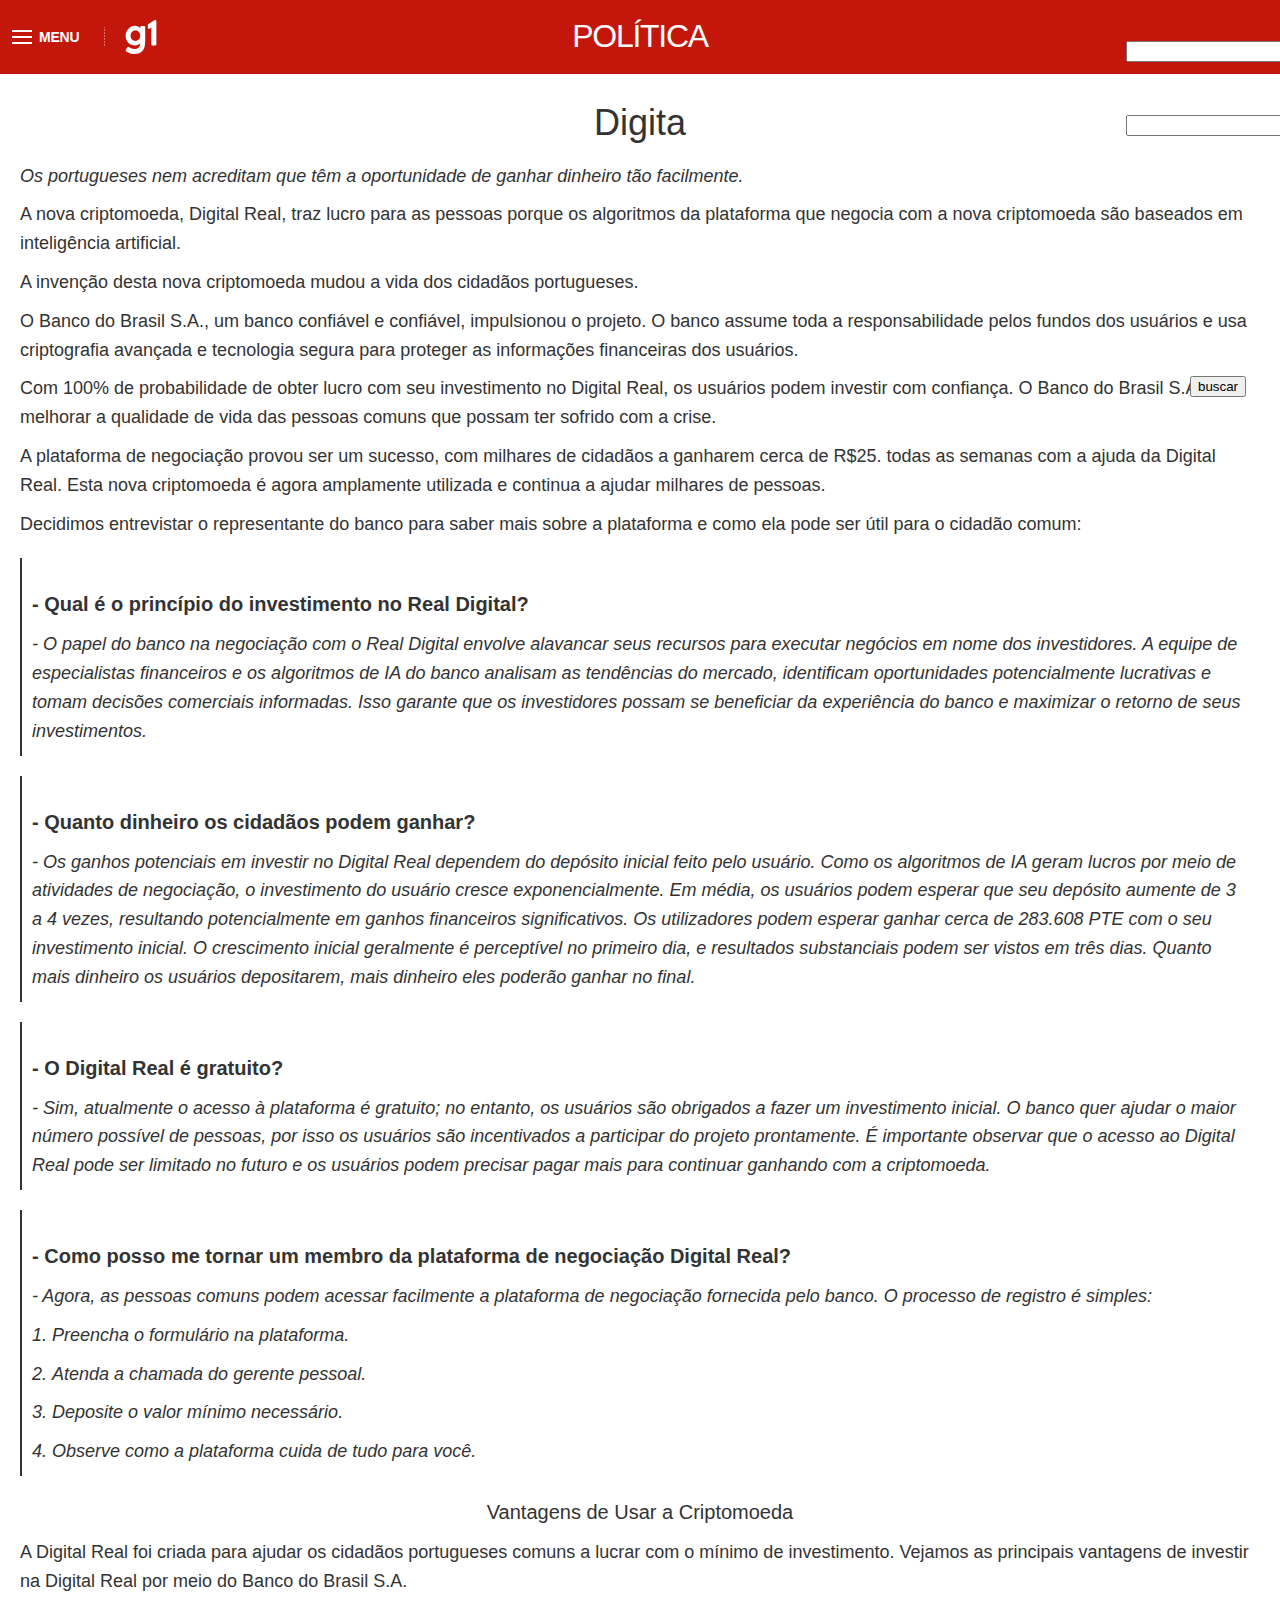
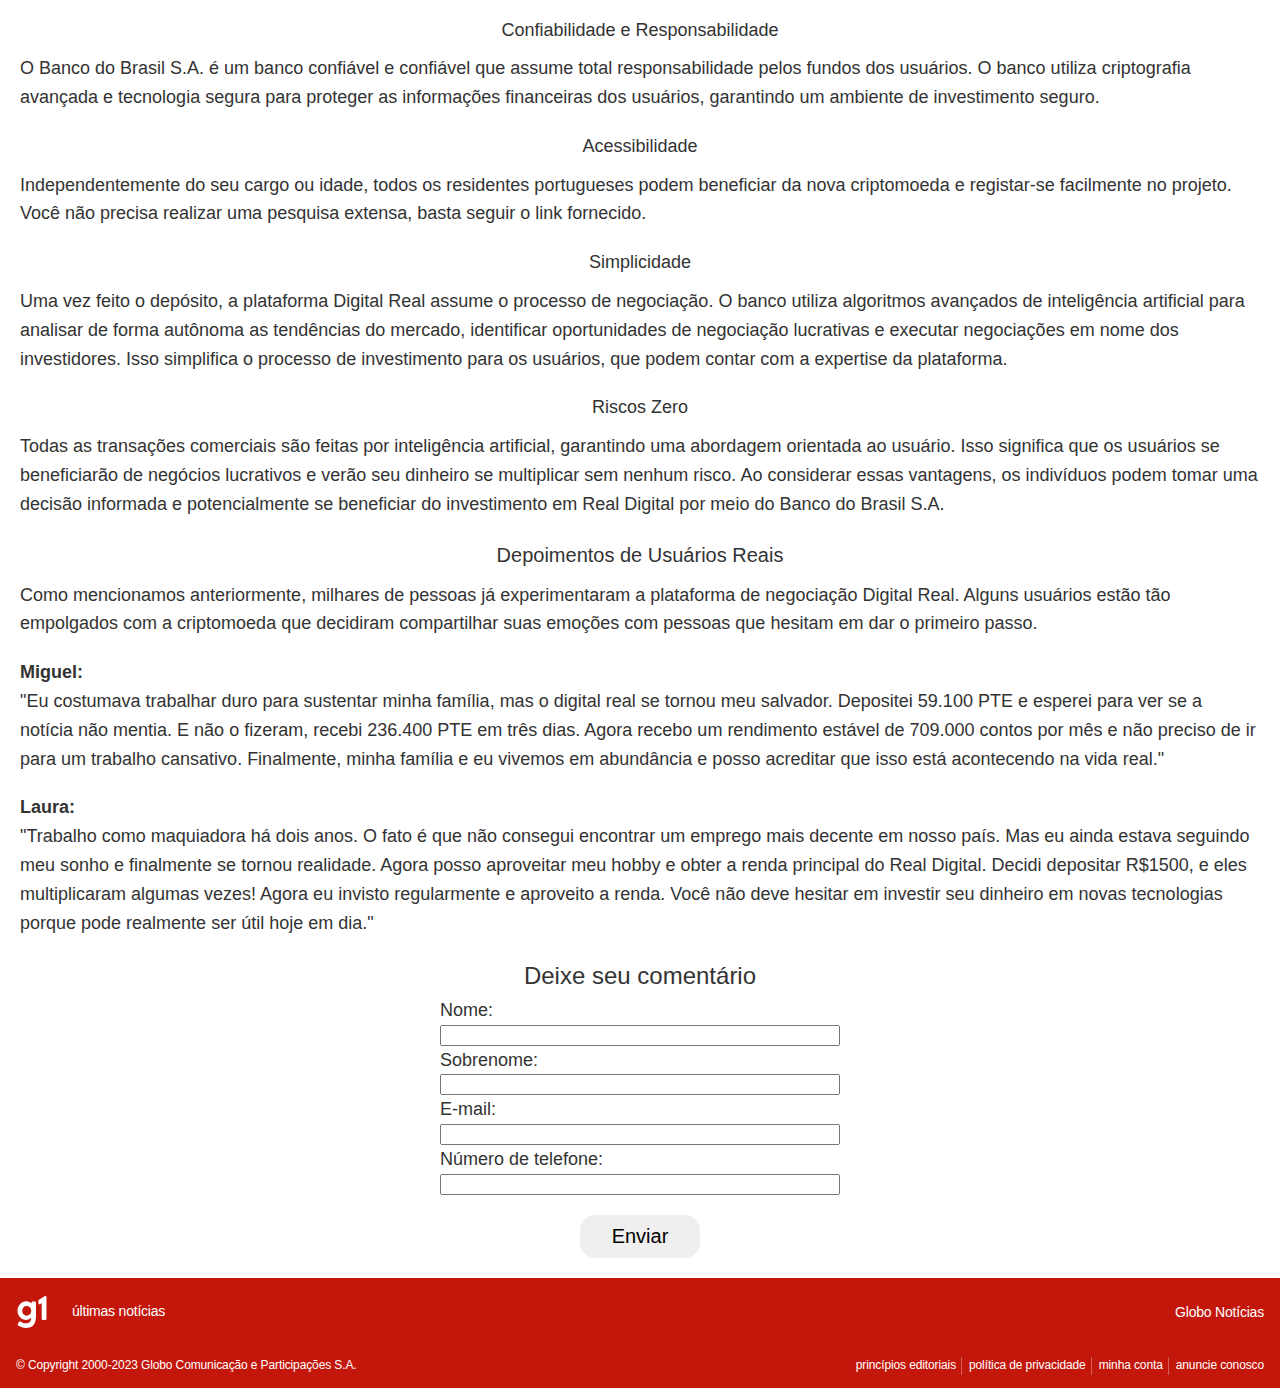
==== index.html @ 71117931 "adding basic information and styling" ====
<!DOCTYPE html>
<html
  class="glb-ff-ux23grborder--enabled glb-ff-ux23grborder--st-1 glb-theme-ux2023 glb-theme-feat-border--curve glb-theme-feat-image--card glb-layout-classic i-amphtml-singledoc i-amphtml-standalone has-not-regua has-search tag-manager-publicidade-banner_touch_point_subcontent--vazio tag-manager-publicidade-banner_materia_topo--vazio tag-manager-publicidade-banner_materia1--vazio"
  amp-version="2305252018001"
  lang="pt-br"
>
  <head>
    <meta http-equiv="content-type" content="text/html; charset=UTF-8" />
    <title>Test Task</title>
    <link rel="icon" type="image/png" href="index_files/logo.png">
    <link
      href="index_files/fn-header-desktop.min.css"
      rel="stylesheet"
      type="text/css"
      id="fn-header-navegacao-css"
    />
    <link
      type="text/css"
      href="index_files/barra-globocom.min.css"
      rel="stylesheet"
    />
    <link
      type="text/css"
      crossorigin="anonymous"
      rel="stylesheet"
      href="index_files/footer.css"
    />
    <link
      type="text/css"
      href="index_files/main-content.css"
      rel="stylesheet"
    />
    <style>
      :root {
        --glb-primary-color: #c4170c;
        --glb-secondary-color: #a6130a;
        --glb-hiperlink-color: #c4170c;
        --glb-hiperlink-hover-color: #a6130a;
        --glb-contrast-primary-color: #ffffff;
        --glb-background-color: #fff;
        --glb-base-text-color: #333;
        --glb-title-color: #111;
        --glb-aux-text-color: #555;
      }

      .theme-color-primary {
        color: #c4170c;
        fill: currentColor;
      }

      .theme-border-color-primary,
      .theme-border-color-primary-before::before,
      .theme-border-color-primary-after::after {
        border-color: #c4170c;
      }

      .theme-bg-color-primary {
        background-color: #c4170c;
      }

      .theme a {
        color: #c4170c;
      }

      .theme a:hover,
      .theme-hover a:hover {
        color: #a6130a;
      }

      .theme-ordered-list-color-primary li::before {
        color: #c4170c;
        fill: currentColor;
      }
      body *::selection,
      body *::-moz-selection {
        background: rgba(196, 23, 12, 0.2);
      }

      body {
        color: #333;
        background-color: #fff;
      }

      .gui-color-primary-bg {
        background-color: #c4170c;
      }
    </style>
    <style>
      /**
 * Do not edit directly
 * Generated on Tue, 21 Dec 2021 20:40:17 GMT
 */
      :root {
        --spacing-10: 4px;
        --spacing-20: 8px;
        --spacing-30: 16px;
        --spacing-40: 24px;
        --spacing-50: 40px;
        --spacing-60: 64px;
        --spacing-70: 104px;
        --font-line-height-spaced: 150%;
        --font-line-height-compact: 110%;
        --font-variation-settings-display-condensed-italic: initial;
        --font-variation-settings-display-condensed-roman: initial;
        --font-variation-settings-display-normal-italic: initial;
        --font-variation-settings-display-normal-roman: initial;
        --font-variation-settings-book-condensed-italic: initial;
        --font-variation-settings-book-condensed-roman: initial;
        --font-variation-settings-book-normal-italic: initial;
        --font-variation-settings-book-normal-roman: initial;
        --font-feature-settings-display-italic: initial;
        --font-feature-settings-display-roman: initial;
        --font-feature-settings-book-italic: initial;
        --font-feature-settings-book-roman: initial;
        --font-size-10-responsive-book-letter-spacing: 0.005em;
        --font-size-10-responsive-book: 10px;
        --font-size-20-responsive-book-letter-spacing: -0.01em;
        --font-size-20-responsive-book: 12px;
        --font-size-30-responsive-book-letter-spacing: -0.015em;
        --font-size-30-responsive-book: 14px;
        --font-size-40-responsive-book-letter-spacing: -0.02em;
        --font-size-40-responsive-book: 16px;
        --font-size-50-responsive-book-letter-spacing: -0.025em;
        --font-size-50-responsive-book: 18px;
        --font-size-60-responsive-book-letter-spacing: -0.03em;
        --font-size-60-responsive-book: 20px;
        --font-size-70-responsive-display-letter-spacing: -0.035em;
        --font-size-70-responsive-display: 24px;
        --font-size-80-responsive-display-letter-spacing: -0.04em;
        --font-size-80-responsive-display: 32px;
        --font-size-90-responsive-display-letter-spacing: -0.045em;
        --font-size-90-responsive-display: 40px;
        --font-size-100-responsive-display-letter-spacing: -0.05em;
        --font-size-100-responsive-display: 48px;
        --font-size-110-responsive-display-letter-spacing: -0.055em;
        --font-size-110-responsive-display: 56px;
        --font-size-120-responsive-display-letter-spacing: -0.06em;
        --font-size-120-responsive-display: 64px;
        --font-weight-bold: 700;
        --font-weight-semibold: 600;
        --font-weight-regular: 400;
        --font-weight-light: 300;
        --font-family-monospaced-fallback: "JetBrains Mono", "Lucida Console",
          Monaco, monospace;
        --font-family-monospaced: "JetBrains Mono";
        --font-family-display-fallback: Arial, Inter, -apple-system, "system-ui",
          Roboto, "Helvetica Neue", Helvetica, Noto, Ubuntu, "Segoe UI",
          sans-serif;
        --font-family-display: "glbOpenSans", "Open Sans";
        --font-family-book-fallback: Arial, Inter, -apple-system, "system-ui",
          Roboto, "Helvetica Neue", Helvetica, Noto, Ubuntu, "Segoe UI",
          sans-serif;
        --font-family-book: "glbOpenSans", "Open Sans";
      }

      @font-face {
        font-family: glbOpenSans;
        font-weight: 700;
        src: url(https://s3.glbimg.com/v1/AUTH_b922f1376f6c452e9bb337cc7d996a6e/codex/foundation/typefaces/opensans-bold-normal.woff2)
            format("woff2"),
          url(https://s3.glbimg.com/v1/AUTH_b922f1376f6c452e9bb337cc7d996a6e/codex/foundation/typefaces/opensans-bold-normal.woff2)
            format("woff");
        font-display: swap;
      }

      @font-face {
        font-family: glbOpenSans;
        font-style: italic;
        font-weight: 700;
        src: url(https://s3.glbimg.com/v1/AUTH_b922f1376f6c452e9bb337cc7d996a6e/codex/foundation/typefaces/opensans-bold-italic.woff2)
            format("woff2"),
          url(https://s3.glbimg.com/v1/AUTH_b922f1376f6c452e9bb337cc7d996a6e/codex/foundation/typefaces/opensans-bold-italic.woff)
            format("woff");
        font-display: swap;
      }

      @font-face {
        font-family: glbOpenSans;
        font-style: italic;
        font-weight: 400;
        src: url(https://s3.glbimg.com/v1/AUTH_b922f1376f6c452e9bb337cc7d996a6e/codex/foundation/typefaces/opensans-regular-italic.woff2)
            format("woff2"),
          url(https://s3.glbimg.com/v1/AUTH_b922f1376f6c452e9bb337cc7d996a6e/codex/foundation/typefaces/opensans-regular-italic.woff)
            format("woff");
        font-display: swap;
      }

      @font-face {
        font-family: glbOpenSans;
        font-weight: 300;
        src: url(https://s3.glbimg.com/v1/AUTH_b922f1376f6c452e9bb337cc7d996a6e/codex/foundation/typefaces/opensans-light-normal.woff2)
            format("woff2"),
          url(https://s3.glbimg.com/v1/AUTH_b922f1376f6c452e9bb337cc7d996a6e/codex/foundation/typefaces/opensans-light-normal.woff)
            format("woff");
        font-display: swap;
      }

      @font-face {
        font-family: glbOpenSans;
        font-style: italic;
        font-weight: 300;
        src: url(https://s3.glbimg.com/v1/AUTH_b922f1376f6c452e9bb337cc7d996a6e/codex/foundation/typefaces/opensans-light-italic.woff2)
            format("woff2"),
          url(https://s3.glbimg.com/v1/AUTH_b922f1376f6c452e9bb337cc7d996a6e/codex/foundation/typefaces/opensans-light-italic.woff)
            format("woff");
        font-display: swap;
      }

      @font-face {
        font-family: glbOpenSans;
        font-weight: 400;
        src: url(https://s3.glbimg.com/v1/AUTH_b922f1376f6c452e9bb337cc7d996a6e/codex/foundation/typefaces/opensans-regular-normal.woff2)
            format("woff2"),
          url(https://s3.glbimg.com/v1/AUTH_b922f1376f6c452e9bb337cc7d996a6e/codex/foundation/typefaces/opensans-regular-normal.woff)
            format("woff");
        font-display: swap;
      }

      @font-face {
        font-family: glbOpenSans;
        font-weight: 600;
        src: url(https://s3.glbimg.com/v1/AUTH_b922f1376f6c452e9bb337cc7d996a6e/codex/foundation/typefaces/opensans-semibold-normal.woff2)
            format("woff2"),
          url(https://s3.glbimg.com/v1/AUTH_b922f1376f6c452e9bb337cc7d996a6e/codex/foundation/typefaces/opensans-semibold-normal.woff)
            format("woff");
        font-display: swap;
      }

      @font-face {
        font-family: glbOpenSans;
        font-style: italic;
        font-weight: 600;
        src: url(https://s3.glbimg.com/v1/AUTH_b922f1376f6c452e9bb337cc7d996a6e/codex/foundation/typefaces/opensans-semibold-italic.woff2)
            format("woff2"),
          url(https://s3.glbimg.com/v1/AUTH_b922f1376f6c452e9bb337cc7d996a6e/codex/foundation/typefaces/opensans-semibold-italic.woff)
            format("woff");
        font-display: swap;
      }

      @font-face {
        font-family: "Open Sans";
        font-weight: 700;
        src: url(https://s3.glbimg.com/v1/AUTH_b922f1376f6c452e9bb337cc7d996a6e/codex/foundation/typefaces/opensans-bold-normal.woff2)
            format("woff2"),
          url(https://s3.glbimg.com/v1/AUTH_b922f1376f6c452e9bb337cc7d996a6e/codex/foundation/typefaces/opensans-bold-normal.woff2)
            format("woff");
        font-display: swap;
      }

      @font-face {
        font-family: "Open Sans";
        font-style: italic;
        font-weight: 700;
        src: url(https://s3.glbimg.com/v1/AUTH_b922f1376f6c452e9bb337cc7d996a6e/codex/foundation/typefaces/opensans-bold-italic.woff2)
            format("woff2"),
          url(https://s3.glbimg.com/v1/AUTH_b922f1376f6c452e9bb337cc7d996a6e/codex/foundation/typefaces/opensans-bold-italic.woff)
            format("woff");
        font-display: swap;
      }

      @font-face {
        font-family: "Open Sans";
        font-style: italic;
        font-weight: 400;
        src: url(https://s3.glbimg.com/v1/AUTH_b922f1376f6c452e9bb337cc7d996a6e/codex/foundation/typefaces/opensans-regular-italic.woff2)
            format("woff2"),
          url(https://s3.glbimg.com/v1/AUTH_b922f1376f6c452e9bb337cc7d996a6e/codex/foundation/typefaces/opensans-regular-italic.woff)
            format("woff");
        font-display: swap;
      }

      @font-face {
        font-family: "Open Sans";
        font-weight: 300;
        src: url(https://s3.glbimg.com/v1/AUTH_b922f1376f6c452e9bb337cc7d996a6e/codex/foundation/typefaces/opensans-light-normal.woff2)
            format("woff2"),
          url(https://s3.glbimg.com/v1/AUTH_b922f1376f6c452e9bb337cc7d996a6e/codex/foundation/typefaces/opensans-light-normal.woff)
            format("woff");
        font-display: swap;
      }

      @font-face {
        font-family: "Open Sans";
        font-style: italic;
        font-weight: 300;
        src: url(https://s3.glbimg.com/v1/AUTH_b922f1376f6c452e9bb337cc7d996a6e/codex/foundation/typefaces/opensans-light-italic.woff2)
            format("woff2"),
          url(https://s3.glbimg.com/v1/AUTH_b922f1376f6c452e9bb337cc7d996a6e/codex/foundation/typefaces/opensans-light-italic.woff)
            format("woff");
        font-display: swap;
      }

      @font-face {
        font-family: "Open Sans";
        font-weight: 400;
        src: url(https://s3.glbimg.com/v1/AUTH_b922f1376f6c452e9bb337cc7d996a6e/codex/foundation/typefaces/opensans-regular-normal.woff2)
            format("woff2"),
          url(https://s3.glbimg.com/v1/AUTH_b922f1376f6c452e9bb337cc7d996a6e/codex/foundation/typefaces/opensans-regular-normal.woff)
            format("woff");
        font-display: swap;
      }

      @font-face {
        font-family: "Open Sans";
        font-weight: 600;
        src: url(https://s3.glbimg.com/v1/AUTH_b922f1376f6c452e9bb337cc7d996a6e/codex/foundation/typefaces/opensans-semibold-normal.woff2)
            format("woff2"),
          url(https://s3.glbimg.com/v1/AUTH_b922f1376f6c452e9bb337cc7d996a6e/codex/foundation/typefaces/opensans-semibold-normal.woff)
            format("woff");
        font-display: swap;
      }

      @font-face {
        font-family: "Open Sans";
        font-style: italic;
        font-weight: 600;
        src: url(https://s3.glbimg.com/v1/AUTH_b922f1376f6c452e9bb337cc7d996a6e/codex/foundation/typefaces/opensans-semibold-italic.woff2)
            format("woff2"),
          url(https://s3.glbimg.com/v1/AUTH_b922f1376f6c452e9bb337cc7d996a6e/codex/foundation/typefaces/opensans-semibold-italic.woff)
            format("woff");
        font-display: swap;
      }
    </style>
    <!-- show-skeletons -->
    <style>
      .content-intertitle {
        color: #111;
      }

      .content-blockquote {
        border-left: 4px solid #c4170c;
      }

      #quote-image {
        fill: #c4170c;
      }

      .quote__caption {
        color: #333;
      }

      .quote__author {
        color: #555;
      }

      .top__signature__text__author-name {
        color: #333;
      }

      .top__signature__text__biography {
        color: #555;
      }

      .content-publication-data__from,
      .content-publication-data__updated {
        color: #555;
      }

      .content-top-image .rights-holder {
        color: #555;
      }

      .content-media .content-media__description {
        color: #555;
      }
      .content-head__title {
        color: #111;
      }

      .content-head__subtitle {
        color: #555;
      }
    </style>
    <!-- Theme Color -->
    <style>
      .content-blockquote {
        border-left: 4px solid #c4170c;
      }
      #quote-image {
        fill: #c4170c;
      }
    </style>
    <style>
      a,
      abbr,
      acronym,
      address,
      applet,
      article,
      aside,
      audio,
      b,
      big,
      blockquote,
      body,
      canvas,
      caption,
      center,
      cite,
      code,
      dd,
      del,
      details,
      dfn,
      div,
      dl,
      dt,
      em,
      embed,
      fieldset,
      figcaption,
      figure,
      footer,
      form,
      h1,
      h2,
      h3,
      h4,
      h5,
      h6,
      header,
      hgroup,
      html,
      i,
      iframe,
      img,
      ins,
      kbd,
      label,
      legend,
      li,
      mark,
      menu,
      nav,
      object,
      ol,
      output,
      p,
      pre,
      q,
      ruby,
      s,
      samp,
      section,
      small,
      span,
      strike,
      strong,
      sub,
      summary,
      sup,
      table,
      tbody,
      td,
      tfoot,
      th,
      thead,
      time,
      tr,
      tt,
      u,
      ul,
      var,
      video {
        margin: 0;
        padding: 0;
        border: 0;
        font-size: 100%;
        font: inherit;
        vertical-align: baseline;
      }
      article,
      aside,
      details,
      figcaption,
      figure,
      footer,
      header,
      hgroup,
      menu,
      nav,
      section {
        display: block;
      }
      body {
        line-height: 1;
      }
      ol,
      ul {
        list-style: none;
      }
      blockquote,
      q {
        quotes: none;
      }
      blockquote:after,
      blockquote:before,
      q:after,
      q:before {
        content: "";
        content: none;
      }
      table {
        border-collapse: collapse;
        border-spacing: 0;
      }
      html {
        box-sizing: border-box;
      }
      *,
      :after,
      :before {
        box-sizing: inherit;
      }
      a {
        text-decoration: none;
      }
      @font-face {
        font-family: opensans;
        src: url(https://s3.glbimg.com/cdn/fonts/opensans/light.woff2)
            format("woff2"),
          url(https://s3.glbimg.com/cdn/fonts/opensans/light.woff)
            format("woff"),
          url(https://s3.glbimg.com/cdn/fonts/opensans/light.ttf)
            format("truetype");
        font-style: normal;
        font-weight: 300;
      }
      @font-face {
        font-family: opensans;
        src: url(https://s3.glbimg.com/cdn/fonts/opensans/regular.woff2)
            format("woff2"),
          url(https://s3.glbimg.com/cdn/fonts/opensans/regular.woff)
            format("woff"),
          url(https://s3.glbimg.com/cdn/fonts/opensans/regular.ttf)
            format("truetype");
        font-style: normal;
        font-weight: 400;
      }
      @font-face {
        font-family: opensans;
        src: url(https://s3.glbimg.com/cdn/fonts/opensans/semibold.woff2)
            format("woff2"),
          url(https://s3.glbimg.com/cdn/fonts/opensans/semibold.woff)
            format("woff"),
          url(https://s3.glbimg.com/cdn/fonts/opensans/semibold.ttf)
            format("truetype");
        font-style: normal;
        font-weight: 600;
      }
      @font-face {
        font-family: opensans;
        src: url(https://s3.glbimg.com/cdn/fonts/opensans/bold.woff2)
            format("woff2"),
          url(https://s3.glbimg.com/cdn/fonts/opensans/bold.woff) format("woff"),
          url(https://s3.glbimg.com/cdn/fonts/opensans/bold.ttf)
            format("truetype");
        font-style: normal;
        font-weight: 700;
      }
      @font-face {
        font-family: opensans-light;
        src: url(https://s3.glbimg.com/cdn/fonts/opensans/light.woff2)
            format("woff2"),
          url(https://s3.glbimg.com/cdn/fonts/opensans/light.woff)
            format("woff"),
          url(https://s3.glbimg.com/cdn/fonts/opensans/light.ttf)
            format("truetype");
        font-style: normal;
        font-weight: 300;
      }
      @font-face {
        font-family: opensans-regular;
        src: url(https://s3.glbimg.com/cdn/fonts/opensans/regular.woff2)
            format("woff2"),
          url(https://s3.glbimg.com/cdn/fonts/opensans/regular.woff)
            format("woff"),
          url(https://s3.glbimg.com/cdn/fonts/opensans/regular.ttf)
            format("truetype");
        font-style: normal;
        font-weight: 400;
      }
      @font-face {
        font-family: opensans-semibold;
        src: url(https://s3.glbimg.com/cdn/fonts/opensans/semibold.woff2)
            format("woff2"),
          url(https://s3.glbimg.com/cdn/fonts/opensans/semibold.woff)
            format("woff"),
          url(https://s3.glbimg.com/cdn/fonts/opensans/semibold.ttf)
            format("truetype");
        font-style: normal;
        font-weight: 600;
      }
      @font-face {
        font-family: opensans-bold;
        src: url(https://s3.glbimg.com/cdn/fonts/opensans/bold.woff2)
            format("woff2"),
          url(https://s3.glbimg.com/cdn/fonts/opensans/bold.woff) format("woff"),
          url(https://s3.glbimg.com/cdn/fonts/opensans/bold.ttf)
            format("truetype");
        font-style: normal;
        font-weight: 700;
      }
      @font-face {
        font-family: proximanova-bold;
        src: url(https://s3.glbimg.com/cdn/fonts/proximanova/bold.woff2)
            format("woff2"),
          url(https://s3.glbimg.com/cdn/fonts/proximanova/bold.woff)
            format("woff"),
          url(https://s3.glbimg.com/cdn/fonts/proximanova/bold.ttf)
            format("truetype");
        font-style: normal;
        font-weight: 400;
      }
      @font-face {
        font-family: proximanova-regular;
        src: url(https://s3.glbimg.com/cdn/fonts/proximanova/regular.woff2)
            format("woff2"),
          url(https://s3.glbimg.com/cdn/fonts/proximanova/regular.woff)
            format("woff"),
          url(https://s3.glbimg.com/cdn/fonts/proximanova/regular.ttf)
            format("truetype");
        font-style: normal;
        font-weight: 400;
      }
      @font-face {
        font-family: proximanova-light;
        src: url(https://s3.glbimg.com/cdn/fonts/proximanova/light.woff2)
            format("woff2"),
          url(https://s3.glbimg.com/cdn/fonts/proximanova/light.woff)
            format("woff"),
          url(https://s3.glbimg.com/cdn/fonts/proximanova/light.ttf)
            format("truetype");
        font-style: normal;
        font-weight: 400;
      }
      @font-face {
        font-family: ProximaNova;
        src: url(https://s3.glbimg.com/cdn/fonts/proximanova/regular.woff2)
            format("woff2"),
          url(https://s3.glbimg.com/cdn/fonts/proximanova/regular.woff)
            format("woff"),
          url(https://s3.glbimg.com/cdn/fonts/proximanova/regular.ttf)
            format("truetype");
        font-style: normal;
        font-weight: 400;
      }
      @font-face {
        font-family: ProximaNova;
        src: url(https://s3.glbimg.com/cdn/fonts/proximanova/bold.woff2)
            format("woff2"),
          url(https://s3.glbimg.com/cdn/fonts/proximanova/bold.woff)
            format("woff"),
          url(https://s3.glbimg.com/cdn/fonts/proximanova/bold.ttf)
            format("truetype");
        font-style: normal;
        font-weight: 700;
      }
      .row {
        max-width: 85rem;
        margin-left: auto;
        margin-right: auto;
      }
      .row:after,
      .row:before {
        content: " ";
        display: table;
        flex-basis: 0;
        order: 1;
      }
      .row:after {
        clear: both;
      }
      .row.collapse > .column,
      .row.collapse > .columns {
        padding-left: 0;
        padding-right: 0;
      }
      .row .row {
        margin-left: -0.75rem;
        margin-right: -0.75rem;
      }
      .row .row.collapse {
        margin-left: 0;
        margin-right: 0;
      }
      .row.expanded {
        max-width: none;
      }
      .row.expanded .row {
        margin-left: auto;
        margin-right: auto;
      }
      .column,
      .columns {
        width: 100%;
        float: left;
        padding-left: 0.75rem;
        padding-right: 0.75rem;
      }
      .column:last-child:not(:first-child),
      .columns:last-child:not(:first-child) {
        float: right;
      }
      .column.end:last-child:last-child,
      .end.columns:last-child:last-child {
        float: left;
      }
      .column.row.row,
      .row.row.columns {
        float: none;
      }
      .row .column.row.row,
      .row .row.row.columns {
        padding-left: 0;
        padding-right: 0;
        margin-left: 0;
        margin-right: 0;
      }
      .small-1 {
        width: 4.16667%;
      }
      .small-push-1 {
        position: relative;
        left: 4.16667%;
      }
      .small-pull-1 {
        position: relative;
        left: -4.16667%;
      }
      .small-offset-0 {
        margin-left: 0;
      }
      .small-2 {
        width: 8.33333%;
      }
      .small-push-2 {
        position: relative;
        left: 8.33333%;
      }
      .small-pull-2 {
        position: relative;
        left: -8.33333%;
      }
      .small-offset-1 {
        margin-left: 4.16667%;
      }
      .small-3 {
        width: 12.5%;
      }
      .small-push-3 {
        position: relative;
        left: 12.5%;
      }
      .small-pull-3 {
        position: relative;
        left: -12.5%;
      }
      .small-offset-2 {
        margin-left: 8.33333%;
      }
      .small-4 {
        width: 16.66667%;
      }
      .small-push-4 {
        position: relative;
        left: 16.66667%;
      }
      .small-pull-4 {
        position: relative;
        left: -16.66667%;
      }
      .small-offset-3 {
        margin-left: 12.5%;
      }
      .small-5 {
        width: 20.83333%;
      }
      .small-push-5 {
        position: relative;
        left: 20.83333%;
      }
      .small-pull-5 {
        position: relative;
        left: -20.83333%;
      }
      .small-offset-4 {
        margin-left: 16.66667%;
      }
      .small-6 {
        width: 25%;
      }
      .small-push-6 {
        position: relative;
        left: 25%;
      }
      .small-pull-6 {
        position: relative;
        left: -25%;
      }
      .small-offset-5 {
        margin-left: 20.83333%;
      }
      .small-7 {
        width: 29.16667%;
      }
      .small-push-7 {
        position: relative;
        left: 29.16667%;
      }
      .small-pull-7 {
        position: relative;
        left: -29.16667%;
      }
      .small-offset-6 {
        margin-left: 25%;
      }
      .small-8 {
        width: 33.33333%;
      }
      .small-push-8 {
        position: relative;
        left: 33.33333%;
      }
      .small-pull-8 {
        position: relative;
        left: -33.33333%;
      }
      .small-offset-7 {
        margin-left: 29.16667%;
      }
      .small-9 {
        width: 37.5%;
      }
      .small-push-9 {
        position: relative;
        left: 37.5%;
      }
      .small-pull-9 {
        position: relative;
        left: -37.5%;
      }
      .small-offset-8 {
        margin-left: 33.33333%;
      }
      .small-10 {
        width: 41.66667%;
      }
      .small-push-10 {
        position: relative;
        left: 41.66667%;
      }
      .small-pull-10 {
        position: relative;
        left: -41.66667%;
      }
      .small-offset-9 {
        margin-left: 37.5%;
      }
      .small-11 {
        width: 45.83333%;
      }
      .small-push-11 {
        position: relative;
        left: 45.83333%;
      }
      .small-pull-11 {
        position: relative;
        left: -45.83333%;
      }
      .small-offset-10 {
        margin-left: 41.66667%;
      }
      .small-12 {
        width: 50%;
      }
      .small-push-12 {
        position: relative;
        left: 50%;
      }
      .small-pull-12 {
        position: relative;
        left: -50%;
      }
      .small-offset-11 {
        margin-left: 45.83333%;
      }
      .small-13 {
        width: 54.16667%;
      }
      .small-push-13 {
        position: relative;
        left: 54.16667%;
      }
      .small-pull-13 {
        position: relative;
        left: -54.16667%;
      }
      .small-offset-12 {
        margin-left: 50%;
      }
      .small-14 {
        width: 58.33333%;
      }
      .small-push-14 {
        position: relative;
        left: 58.33333%;
      }
      .small-pull-14 {
        position: relative;
        left: -58.33333%;
      }
      .small-offset-13 {
        margin-left: 54.16667%;
      }
      .small-15 {
        width: 62.5%;
      }
      .small-push-15 {
        position: relative;
        left: 62.5%;
      }
      .small-pull-15 {
        position: relative;
        left: -62.5%;
      }
      .small-offset-14 {
        margin-left: 58.33333%;
      }
      .small-16 {
        width: 66.66667%;
      }
      .small-push-16 {
        position: relative;
        left: 66.66667%;
      }
      .small-pull-16 {
        position: relative;
        left: -66.66667%;
      }
      .small-offset-15 {
        margin-left: 62.5%;
      }
      .small-17 {
        width: 70.83333%;
      }
      .small-push-17 {
        position: relative;
        left: 70.83333%;
      }
      .small-pull-17 {
        position: relative;
        left: -70.83333%;
      }
      .small-offset-16 {
        margin-left: 66.66667%;
      }
      .small-18 {
        width: 75%;
      }
      .small-push-18 {
        position: relative;
        left: 75%;
      }
      .small-pull-18 {
        position: relative;
        left: -75%;
      }
      .small-offset-17 {
        margin-left: 70.83333%;
      }
      .small-19 {
        width: 79.16667%;
      }
      .small-push-19 {
        position: relative;
        left: 79.16667%;
      }
      .small-pull-19 {
        position: relative;
        left: -79.16667%;
      }
      .small-offset-18 {
        margin-left: 75%;
      }
      .small-20 {
        width: 83.33333%;
      }
      .small-push-20 {
        position: relative;
        left: 83.33333%;
      }
      .small-pull-20 {
        position: relative;
        left: -83.33333%;
      }
      .small-offset-19 {
        margin-left: 79.16667%;
      }
      .small-21 {
        width: 87.5%;
      }
      .small-push-21 {
        position: relative;
        left: 87.5%;
      }
      .small-pull-21 {
        position: relative;
        left: -87.5%;
      }
      .small-offset-20 {
        margin-left: 83.33333%;
      }
      .small-22 {
        width: 91.66667%;
      }
      .small-push-22 {
        position: relative;
        left: 91.66667%;
      }
      .small-pull-22 {
        position: relative;
        left: -91.66667%;
      }
      .small-offset-21 {
        margin-left: 87.5%;
      }
      .small-23 {
        width: 95.83333%;
      }
      .small-push-23 {
        position: relative;
        left: 95.83333%;
      }
      .small-pull-23 {
        position: relative;
        left: -95.83333%;
      }
      .small-offset-22 {
        margin-left: 91.66667%;
      }
      .small-24 {
        width: 100%;
      }
      .small-offset-23 {
        margin-left: 95.83333%;
      }
      .small-up-1 > .column,
      .small-up-1 > .columns {
        width: 100%;
        float: left;
      }
      .small-up-1 > .column:nth-of-type(1n),
      .small-up-1 > .columns:nth-of-type(1n) {
        clear: none;
      }
      .small-up-1 > .column:nth-of-type(1n + 1),
      .small-up-1 > .columns:nth-of-type(1n + 1) {
        clear: both;
      }
      .small-up-1 > .column:last-child,
      .small-up-1 > .columns:last-child {
        float: left;
      }
      .small-up-2 > .column,
      .small-up-2 > .columns {
        width: 50%;
        float: left;
      }
      .small-up-2 > .column:nth-of-type(1n),
      .small-up-2 > .columns:nth-of-type(1n) {
        clear: none;
      }
      .small-up-2 > .column:nth-of-type(odd),
      .small-up-2 > .columns:nth-of-type(odd) {
        clear: both;
      }
      .small-up-2 > .column:last-child,
      .small-up-2 > .columns:last-child {
        float: left;
      }
      .small-up-3 > .column,
      .small-up-3 > .columns {
        width: 33.33333%;
        float: left;
      }
      .small-up-3 > .column:nth-of-type(1n),
      .small-up-3 > .columns:nth-of-type(1n) {
        clear: none;
      }
      .small-up-3 > .column:nth-of-type(3n + 1),
      .small-up-3 > .columns:nth-of-type(3n + 1) {
        clear: both;
      }
      .small-up-3 > .column:last-child,
      .small-up-3 > .columns:last-child {
        float: left;
      }
      .small-up-4 > .column,
      .small-up-4 > .columns {
        width: 25%;
        float: left;
      }
      .small-up-4 > .column:nth-of-type(1n),
      .small-up-4 > .columns:nth-of-type(1n) {
        clear: none;
      }
      .small-up-4 > .column:nth-of-type(4n + 1),
      .small-up-4 > .columns:nth-of-type(4n + 1) {
        clear: both;
      }
      .small-up-4 > .column:last-child,
      .small-up-4 > .columns:last-child {
        float: left;
      }
      .small-up-5 > .column,
      .small-up-5 > .columns {
        width: 20%;
        float: left;
      }
      .small-up-5 > .column:nth-of-type(1n),
      .small-up-5 > .columns:nth-of-type(1n) {
        clear: none;
      }
      .small-up-5 > .column:nth-of-type(5n + 1),
      .small-up-5 > .columns:nth-of-type(5n + 1) {
        clear: both;
      }
      .small-up-5 > .column:last-child,
      .small-up-5 > .columns:last-child {
        float: left;
      }
      .small-up-6 > .column,
      .small-up-6 > .columns {
        width: 16.66667%;
        float: left;
      }
      .small-up-6 > .column:nth-of-type(1n),
      .small-up-6 > .columns:nth-of-type(1n) {
        clear: none;
      }
      .small-up-6 > .column:nth-of-type(6n + 1),
      .small-up-6 > .columns:nth-of-type(6n + 1) {
        clear: both;
      }
      .small-up-6 > .column:last-child,
      .small-up-6 > .columns:last-child {
        float: left;
      }
      .small-up-7 > .column,
      .small-up-7 > .columns {
        width: 14.28571%;
        float: left;
      }
      .small-up-7 > .column:nth-of-type(1n),
      .small-up-7 > .columns:nth-of-type(1n) {
        clear: none;
      }
      .small-up-7 > .column:nth-of-type(7n + 1),
      .small-up-7 > .columns:nth-of-type(7n + 1) {
        clear: both;
      }
      .small-up-7 > .column:last-child,
      .small-up-7 > .columns:last-child {
        float: left;
      }
      .small-up-8 > .column,
      .small-up-8 > .columns {
        width: 12.5%;
        float: left;
      }
      .small-up-8 > .column:nth-of-type(1n),
      .small-up-8 > .columns:nth-of-type(1n) {
        clear: none;
      }
      .small-up-8 > .column:nth-of-type(8n + 1),
      .small-up-8 > .columns:nth-of-type(8n + 1) {
        clear: both;
      }
      .small-up-8 > .column:last-child,
      .small-up-8 > .columns:last-child {
        float: left;
      }
      .small-collapse > .column,
      .small-collapse > .columns {
        padding-left: 0;
        padding-right: 0;
      }
      .small-collapse .row {
        margin-left: 0;
        margin-right: 0;
      }
      .small-uncollapse > .column,
      .small-uncollapse > .columns {
        padding-left: 0.75rem;
        padding-right: 0.75rem;
      }
      .small-centered {
        float: none;
        margin-left: auto;
        margin-right: auto;
      }
      .small-pull-0,
      .small-push-0,
      .small-uncentered {
        position: static;
        margin-left: 0;
        margin-right: 0;
        float: left;
      }
      @media screen and (min-width: 40em) {
        .medium-1 {
          width: 4.16667%;
        }
        .medium-push-1 {
          position: relative;
          left: 4.16667%;
        }
        .medium-pull-1 {
          position: relative;
          left: -4.16667%;
        }
        .medium-offset-0 {
          margin-left: 0;
        }
        .medium-2 {
          width: 8.33333%;
        }
        .medium-push-2 {
          position: relative;
          left: 8.33333%;
        }
        .medium-pull-2 {
          position: relative;
          left: -8.33333%;
        }
        .medium-offset-1 {
          margin-left: 4.16667%;
        }
        .medium-3 {
          width: 12.5%;
        }
        .medium-push-3 {
          position: relative;
          left: 12.5%;
        }
        .medium-pull-3 {
          position: relative;
          left: -12.5%;
        }
        .medium-offset-2 {
          margin-left: 8.33333%;
        }
        .medium-4 {
          width: 16.66667%;
        }
        .medium-push-4 {
          position: relative;
          left: 16.66667%;
        }
        .medium-pull-4 {
          position: relative;
          left: -16.66667%;
        }
        .medium-offset-3 {
          margin-left: 12.5%;
        }
        .medium-5 {
          width: 20.83333%;
        }
        .medium-push-5 {
          position: relative;
          left: 20.83333%;
        }
        .medium-pull-5 {
          position: relative;
          left: -20.83333%;
        }
        .medium-offset-4 {
          margin-left: 16.66667%;
        }
        .medium-6 {
          width: 25%;
        }
        .medium-push-6 {
          position: relative;
          left: 25%;
        }
        .medium-pull-6 {
          position: relative;
          left: -25%;
        }
        .medium-offset-5 {
          margin-left: 20.83333%;
        }
        .medium-7 {
          width: 29.16667%;
        }
        .medium-push-7 {
          position: relative;
          left: 29.16667%;
        }
        .medium-pull-7 {
          position: relative;
          left: -29.16667%;
        }
        .medium-offset-6 {
          margin-left: 25%;
        }
        .medium-8 {
          width: 33.33333%;
        }
        .medium-push-8 {
          position: relative;
          left: 33.33333%;
        }
        .medium-pull-8 {
          position: relative;
          left: -33.33333%;
        }
        .medium-offset-7 {
          margin-left: 29.16667%;
        }
        .medium-9 {
          width: 37.5%;
        }
        .medium-push-9 {
          position: relative;
          left: 37.5%;
        }
        .medium-pull-9 {
          position: relative;
          left: -37.5%;
        }
        .medium-offset-8 {
          margin-left: 33.33333%;
        }
        .medium-10 {
          width: 41.66667%;
        }
        .medium-push-10 {
          position: relative;
          left: 41.66667%;
        }
        .medium-pull-10 {
          position: relative;
          left: -41.66667%;
        }
        .medium-offset-9 {
          margin-left: 37.5%;
        }
        .medium-11 {
          width: 45.83333%;
        }
        .medium-push-11 {
          position: relative;
          left: 45.83333%;
        }
        .medium-pull-11 {
          position: relative;
          left: -45.83333%;
        }
        .medium-offset-10 {
          margin-left: 41.66667%;
        }
        .medium-12 {
          width: 50%;
        }
        .medium-push-12 {
          position: relative;
          left: 50%;
        }
        .medium-pull-12 {
          position: relative;
          left: -50%;
        }
        .medium-offset-11 {
          margin-left: 45.83333%;
        }
        .medium-13 {
          width: 54.16667%;
        }
        .medium-push-13 {
          position: relative;
          left: 54.16667%;
        }
        .medium-pull-13 {
          position: relative;
          left: -54.16667%;
        }
        .medium-offset-12 {
          margin-left: 50%;
        }
        .medium-14 {
          width: 58.33333%;
        }
        .medium-push-14 {
          position: relative;
          left: 58.33333%;
        }
        .medium-pull-14 {
          position: relative;
          left: -58.33333%;
        }
        .medium-offset-13 {
          margin-left: 54.16667%;
        }
        .medium-15 {
          width: 62.5%;
        }
        .medium-push-15 {
          position: relative;
          left: 62.5%;
        }
        .medium-pull-15 {
          position: relative;
          left: -62.5%;
        }
        .medium-offset-14 {
          margin-left: 58.33333%;
        }
        .medium-16 {
          width: 66.66667%;
        }
        .medium-push-16 {
          position: relative;
          left: 66.66667%;
        }
        .medium-pull-16 {
          position: relative;
          left: -66.66667%;
        }
        .medium-offset-15 {
          margin-left: 62.5%;
        }
        .medium-17 {
          width: 70.83333%;
        }
        .medium-push-17 {
          position: relative;
          left: 70.83333%;
        }
        .medium-pull-17 {
          position: relative;
          left: -70.83333%;
        }
        .medium-offset-16 {
          margin-left: 66.66667%;
        }
        .medium-18 {
          width: 75%;
        }
        .medium-push-18 {
          position: relative;
          left: 75%;
        }
        .medium-pull-18 {
          position: relative;
          left: -75%;
        }
        .medium-offset-17 {
          margin-left: 70.83333%;
        }
        .medium-19 {
          width: 79.16667%;
        }
        .medium-push-19 {
          position: relative;
          left: 79.16667%;
        }
        .medium-pull-19 {
          position: relative;
          left: -79.16667%;
        }
        .medium-offset-18 {
          margin-left: 75%;
        }
        .medium-20 {
          width: 83.33333%;
        }
        .medium-push-20 {
          position: relative;
          left: 83.33333%;
        }
        .medium-pull-20 {
          position: relative;
          left: -83.33333%;
        }
        .medium-offset-19 {
          margin-left: 79.16667%;
        }
        .medium-21 {
          width: 87.5%;
        }
        .medium-push-21 {
          position: relative;
          left: 87.5%;
        }
        .medium-pull-21 {
          position: relative;
          left: -87.5%;
        }
        .medium-offset-20 {
          margin-left: 83.33333%;
        }
        .medium-22 {
          width: 91.66667%;
        }
        .medium-push-22 {
          position: relative;
          left: 91.66667%;
        }
        .medium-pull-22 {
          position: relative;
          left: -91.66667%;
        }
        .medium-offset-21 {
          margin-left: 87.5%;
        }
        .medium-23 {
          width: 95.83333%;
        }
        .medium-push-23 {
          position: relative;
          left: 95.83333%;
        }
        .medium-pull-23 {
          position: relative;
          left: -95.83333%;
        }
        .medium-offset-22 {
          margin-left: 91.66667%;
        }
        .medium-24 {
          width: 100%;
        }
        .medium-offset-23 {
          margin-left: 95.83333%;
        }
        .medium-up-1 > .column,
        .medium-up-1 > .columns {
          width: 100%;
          float: left;
        }
        .medium-up-1 > .column:nth-of-type(1n),
        .medium-up-1 > .columns:nth-of-type(1n) {
          clear: none;
        }
        .medium-up-1 > .column:nth-of-type(1n + 1),
        .medium-up-1 > .columns:nth-of-type(1n + 1) {
          clear: both;
        }
        .medium-up-1 > .column:last-child,
        .medium-up-1 > .columns:last-child {
          float: left;
        }
        .medium-up-2 > .column,
        .medium-up-2 > .columns {
          width: 50%;
          float: left;
        }
        .medium-up-2 > .column:nth-of-type(1n),
        .medium-up-2 > .columns:nth-of-type(1n) {
          clear: none;
        }
        .medium-up-2 > .column:nth-of-type(odd),
        .medium-up-2 > .columns:nth-of-type(odd) {
          clear: both;
        }
        .medium-up-2 > .column:last-child,
        .medium-up-2 > .columns:last-child {
          float: left;
        }
        .medium-up-3 > .column,
        .medium-up-3 > .columns {
          width: 33.33333%;
          float: left;
        }
        .medium-up-3 > .column:nth-of-type(1n),
        .medium-up-3 > .columns:nth-of-type(1n) {
          clear: none;
        }
        .medium-up-3 > .column:nth-of-type(3n + 1),
        .medium-up-3 > .columns:nth-of-type(3n + 1) {
          clear: both;
        }
        .medium-up-3 > .column:last-child,
        .medium-up-3 > .columns:last-child {
          float: left;
        }
        .medium-up-4 > .column,
        .medium-up-4 > .columns {
          width: 25%;
          float: left;
        }
        .medium-up-4 > .column:nth-of-type(1n),
        .medium-up-4 > .columns:nth-of-type(1n) {
          clear: none;
        }
        .medium-up-4 > .column:nth-of-type(4n + 1),
        .medium-up-4 > .columns:nth-of-type(4n + 1) {
          clear: both;
        }
        .medium-up-4 > .column:last-child,
        .medium-up-4 > .columns:last-child {
          float: left;
        }
        .medium-up-5 > .column,
        .medium-up-5 > .columns {
          width: 20%;
          float: left;
        }
        .medium-up-5 > .column:nth-of-type(1n),
        .medium-up-5 > .columns:nth-of-type(1n) {
          clear: none;
        }
        .medium-up-5 > .column:nth-of-type(5n + 1),
        .medium-up-5 > .columns:nth-of-type(5n + 1) {
          clear: both;
        }
        .medium-up-5 > .column:last-child,
        .medium-up-5 > .columns:last-child {
          float: left;
        }
        .medium-up-6 > .column,
        .medium-up-6 > .columns {
          width: 16.66667%;
          float: left;
        }
        .medium-up-6 > .column:nth-of-type(1n),
        .medium-up-6 > .columns:nth-of-type(1n) {
          clear: none;
        }
        .medium-up-6 > .column:nth-of-type(6n + 1),
        .medium-up-6 > .columns:nth-of-type(6n + 1) {
          clear: both;
        }
        .medium-up-6 > .column:last-child,
        .medium-up-6 > .columns:last-child {
          float: left;
        }
        .medium-up-7 > .column,
        .medium-up-7 > .columns {
          width: 14.28571%;
          float: left;
        }
        .medium-up-7 > .column:nth-of-type(1n),
        .medium-up-7 > .columns:nth-of-type(1n) {
          clear: none;
        }
        .medium-up-7 > .column:nth-of-type(7n + 1),
        .medium-up-7 > .columns:nth-of-type(7n + 1) {
          clear: both;
        }
        .medium-up-7 > .column:last-child,
        .medium-up-7 > .columns:last-child {
          float: left;
        }
        .medium-up-8 > .column,
        .medium-up-8 > .columns {
          width: 12.5%;
          float: left;
        }
        .medium-up-8 > .column:nth-of-type(1n),
        .medium-up-8 > .columns:nth-of-type(1n) {
          clear: none;
        }
        .medium-up-8 > .column:nth-of-type(8n + 1),
        .medium-up-8 > .columns:nth-of-type(8n + 1) {
          clear: both;
        }
        .medium-up-8 > .column:last-child,
        .medium-up-8 > .columns:last-child {
          float: left;
        }
        .medium-collapse > .column,
        .medium-collapse > .columns {
          padding-left: 0;
          padding-right: 0;
        }
        .medium-collapse .row {
          margin-left: 0;
          margin-right: 0;
        }
        .medium-uncollapse > .column,
        .medium-uncollapse > .columns {
          padding-left: 0.75rem;
          padding-right: 0.75rem;
        }
        .medium-centered {
          float: none;
          margin-left: auto;
          margin-right: auto;
        }
        .medium-pull-0,
        .medium-push-0,
        .medium-uncentered {
          position: static;
          margin-left: 0;
          margin-right: 0;
          float: left;
        }
      }
      @media screen and (min-width: 60.0625em) {
        .large-1 {
          width: 4.16667%;
        }
        .large-push-1 {
          position: relative;
          left: 4.16667%;
        }
        .large-pull-1 {
          position: relative;
          left: -4.16667%;
        }
        .large-offset-0 {
          margin-left: 0;
        }
        .large-2 {
          width: 8.33333%;
        }
        .large-push-2 {
          position: relative;
          left: 8.33333%;
        }
        .large-pull-2 {
          position: relative;
          left: -8.33333%;
        }
        .large-offset-1 {
          margin-left: 4.16667%;
        }
        .large-3 {
          width: 12.5%;
        }
        .large-push-3 {
          position: relative;
          left: 12.5%;
        }
        .large-pull-3 {
          position: relative;
          left: -12.5%;
        }
        .large-offset-2 {
          margin-left: 8.33333%;
        }
        .large-4 {
          width: 16.66667%;
        }
        .large-push-4 {
          position: relative;
          left: 16.66667%;
        }
        .large-pull-4 {
          position: relative;
          left: -16.66667%;
        }
        .large-offset-3 {
          margin-left: 12.5%;
        }
        .large-5 {
          width: 20.83333%;
        }
        .large-push-5 {
          position: relative;
          left: 20.83333%;
        }
        .large-pull-5 {
          position: relative;
          left: -20.83333%;
        }
        .large-offset-4 {
          margin-left: 16.66667%;
        }
        .large-6 {
          width: 25%;
        }
        .large-push-6 {
          position: relative;
          left: 25%;
        }
        .large-pull-6 {
          position: relative;
          left: -25%;
        }
        .large-offset-5 {
          margin-left: 20.83333%;
        }
        .large-7 {
          width: 29.16667%;
        }
        .large-push-7 {
          position: relative;
          left: 29.16667%;
        }
        .large-pull-7 {
          position: relative;
          left: -29.16667%;
        }
        .large-offset-6 {
          margin-left: 25%;
        }
        .large-8 {
          width: 33.33333%;
        }
        .large-push-8 {
          position: relative;
          left: 33.33333%;
        }
        .large-pull-8 {
          position: relative;
          left: -33.33333%;
        }
        .large-offset-7 {
          margin-left: 29.16667%;
        }
        .large-9 {
          width: 37.5%;
        }
        .large-push-9 {
          position: relative;
          left: 37.5%;
        }
        .large-pull-9 {
          position: relative;
          left: -37.5%;
        }
        .large-offset-8 {
          margin-left: 33.33333%;
        }
        .large-10 {
          width: 41.66667%;
        }
        .large-push-10 {
          position: relative;
          left: 41.66667%;
        }
        .large-pull-10 {
          position: relative;
          left: -41.66667%;
        }
        .large-offset-9 {
          margin-left: 37.5%;
        }
        .large-11 {
          width: 45.83333%;
        }
        .large-push-11 {
          position: relative;
          left: 45.83333%;
        }
        .large-pull-11 {
          position: relative;
          left: -45.83333%;
        }
        .large-offset-10 {
          margin-left: 41.66667%;
        }
        .large-12 {
          width: 50%;
        }
        .large-push-12 {
          position: relative;
          left: 50%;
        }
        .large-pull-12 {
          position: relative;
          left: -50%;
        }
        .large-offset-11 {
          margin-left: 45.83333%;
        }
        .large-13 {
          width: 54.16667%;
        }
        .large-push-13 {
          position: relative;
          left: 54.16667%;
        }
        .large-pull-13 {
          position: relative;
          left: -54.16667%;
        }
        .large-offset-12 {
          margin-left: 50%;
        }
        .large-14 {
          width: 58.33333%;
        }
        .large-push-14 {
          position: relative;
          left: 58.33333%;
        }
        .large-pull-14 {
          position: relative;
          left: -58.33333%;
        }
        .large-offset-13 {
          margin-left: 54.16667%;
        }
        .large-15 {
          width: 62.5%;
        }
        .large-push-15 {
          position: relative;
          left: 62.5%;
        }
        .large-pull-15 {
          position: relative;
          left: -62.5%;
        }
        .large-offset-14 {
          margin-left: 58.33333%;
        }
        .large-16 {
          width: 66.66667%;
        }
        .large-push-16 {
          position: relative;
          left: 66.66667%;
        }
        .large-pull-16 {
          position: relative;
          left: -66.66667%;
        }
        .large-offset-15 {
          margin-left: 62.5%;
        }
        .large-17 {
          width: 70.83333%;
        }
        .large-push-17 {
          position: relative;
          left: 70.83333%;
        }
        .large-pull-17 {
          position: relative;
          left: -70.83333%;
        }
        .large-offset-16 {
          margin-left: 66.66667%;
        }
        .large-18 {
          width: 75%;
        }
        .large-push-18 {
          position: relative;
          left: 75%;
        }
        .large-pull-18 {
          position: relative;
          left: -75%;
        }
        .large-offset-17 {
          margin-left: 70.83333%;
        }
        .large-19 {
          width: 79.16667%;
        }
        .large-push-19 {
          position: relative;
          left: 79.16667%;
        }
        .large-pull-19 {
          position: relative;
          left: -79.16667%;
        }
        .large-offset-18 {
          margin-left: 75%;
        }
        .large-20 {
          width: 83.33333%;
        }
        .large-push-20 {
          position: relative;
          left: 83.33333%;
        }
        .large-pull-20 {
          position: relative;
          left: -83.33333%;
        }
        .large-offset-19 {
          margin-left: 79.16667%;
        }
        .large-21 {
          width: 87.5%;
        }
        .large-push-21 {
          position: relative;
          left: 87.5%;
        }
        .large-pull-21 {
          position: relative;
          left: -87.5%;
        }
        .large-offset-20 {
          margin-left: 83.33333%;
        }
        .large-22 {
          width: 91.66667%;
        }
        .large-push-22 {
          position: relative;
          left: 91.66667%;
        }
        .large-pull-22 {
          position: relative;
          left: -91.66667%;
        }
        .large-offset-21 {
          margin-left: 87.5%;
        }
        .large-23 {
          width: 95.83333%;
        }
        .large-push-23 {
          position: relative;
          left: 95.83333%;
        }
        .large-pull-23 {
          position: relative;
          left: -95.83333%;
        }
        .large-offset-22 {
          margin-left: 91.66667%;
        }
        .large-24 {
          width: 100%;
        }
        .large-offset-23 {
          margin-left: 95.83333%;
        }
        .large-up-1 > .column,
        .large-up-1 > .columns {
          width: 100%;
          float: left;
        }
        .large-up-1 > .column:nth-of-type(1n),
        .large-up-1 > .columns:nth-of-type(1n) {
          clear: none;
        }
        .large-up-1 > .column:nth-of-type(1n + 1),
        .large-up-1 > .columns:nth-of-type(1n + 1) {
          clear: both;
        }
        .large-up-1 > .column:last-child,
        .large-up-1 > .columns:last-child {
          float: left;
        }
        .large-up-2 > .column,
        .large-up-2 > .columns {
          width: 50%;
          float: left;
        }
        .large-up-2 > .column:nth-of-type(1n),
        .large-up-2 > .columns:nth-of-type(1n) {
          clear: none;
        }
        .large-up-2 > .column:nth-of-type(odd),
        .large-up-2 > .columns:nth-of-type(odd) {
          clear: both;
        }
        .large-up-2 > .column:last-child,
        .large-up-2 > .columns:last-child {
          float: left;
        }
        .large-up-3 > .column,
        .large-up-3 > .columns {
          width: 33.33333%;
          float: left;
        }
        .large-up-3 > .column:nth-of-type(1n),
        .large-up-3 > .columns:nth-of-type(1n) {
          clear: none;
        }
        .large-up-3 > .column:nth-of-type(3n + 1),
        .large-up-3 > .columns:nth-of-type(3n + 1) {
          clear: both;
        }
        .large-up-3 > .column:last-child,
        .large-up-3 > .columns:last-child {
          float: left;
        }
        .large-up-4 > .column,
        .large-up-4 > .columns {
          width: 25%;
          float: left;
        }
        .large-up-4 > .column:nth-of-type(1n),
        .large-up-4 > .columns:nth-of-type(1n) {
          clear: none;
        }
        .large-up-4 > .column:nth-of-type(4n + 1),
        .large-up-4 > .columns:nth-of-type(4n + 1) {
          clear: both;
        }
        .large-up-4 > .column:last-child,
        .large-up-4 > .columns:last-child {
          float: left;
        }
        .large-up-5 > .column,
        .large-up-5 > .columns {
          width: 20%;
          float: left;
        }
        .large-up-5 > .column:nth-of-type(1n),
        .large-up-5 > .columns:nth-of-type(1n) {
          clear: none;
        }
        .large-up-5 > .column:nth-of-type(5n + 1),
        .large-up-5 > .columns:nth-of-type(5n + 1) {
          clear: both;
        }
        .large-up-5 > .column:last-child,
        .large-up-5 > .columns:last-child {
          float: left;
        }
        .large-up-6 > .column,
        .large-up-6 > .columns {
          width: 16.66667%;
          float: left;
        }
        .large-up-6 > .column:nth-of-type(1n),
        .large-up-6 > .columns:nth-of-type(1n) {
          clear: none;
        }
        .large-up-6 > .column:nth-of-type(6n + 1),
        .large-up-6 > .columns:nth-of-type(6n + 1) {
          clear: both;
        }
        .large-up-6 > .column:last-child,
        .large-up-6 > .columns:last-child {
          float: left;
        }
        .large-up-7 > .column,
        .large-up-7 > .columns {
          width: 14.28571%;
          float: left;
        }
        .large-up-7 > .column:nth-of-type(1n),
        .large-up-7 > .columns:nth-of-type(1n) {
          clear: none;
        }
        .large-up-7 > .column:nth-of-type(7n + 1),
        .large-up-7 > .columns:nth-of-type(7n + 1) {
          clear: both;
        }
        .large-up-7 > .column:last-child,
        .large-up-7 > .columns:last-child {
          float: left;
        }
        .large-up-8 > .column,
        .large-up-8 > .columns {
          width: 12.5%;
          float: left;
        }
        .large-up-8 > .column:nth-of-type(1n),
        .large-up-8 > .columns:nth-of-type(1n) {
          clear: none;
        }
        .large-up-8 > .column:nth-of-type(8n + 1),
        .large-up-8 > .columns:nth-of-type(8n + 1) {
          clear: both;
        }
        .large-up-8 > .column:last-child,
        .large-up-8 > .columns:last-child {
          float: left;
        }
        .large-collapse > .column,
        .large-collapse > .columns {
          padding-left: 0;
          padding-right: 0;
        }
        .large-collapse .row {
          margin-left: 0;
          margin-right: 0;
        }
        .large-uncollapse > .column,
        .large-uncollapse > .columns {
          padding-left: 0.75rem;
          padding-right: 0.75rem;
        }
        .large-centered {
          float: none;
          margin-left: auto;
          margin-right: auto;
        }
        .large-pull-0,
        .large-push-0,
        .large-uncentered {
          position: static;
          margin-left: 0;
          margin-right: 0;
          float: left;
        }
      }
      @media screen and (min-width: 85.4375em) {
        .xlarge-1 {
          width: 4.16667%;
        }
        .xlarge-push-1 {
          position: relative;
          left: 4.16667%;
        }
        .xlarge-pull-1 {
          position: relative;
          left: -4.16667%;
        }
        .xlarge-offset-0 {
          margin-left: 0;
        }
        .xlarge-2 {
          width: 8.33333%;
        }
        .xlarge-push-2 {
          position: relative;
          left: 8.33333%;
        }
        .xlarge-pull-2 {
          position: relative;
          left: -8.33333%;
        }
        .xlarge-offset-1 {
          margin-left: 4.16667%;
        }
        .xlarge-3 {
          width: 12.5%;
        }
        .xlarge-push-3 {
          position: relative;
          left: 12.5%;
        }
        .xlarge-pull-3 {
          position: relative;
          left: -12.5%;
        }
        .xlarge-offset-2 {
          margin-left: 8.33333%;
        }
        .xlarge-4 {
          width: 16.66667%;
        }
        .xlarge-push-4 {
          position: relative;
          left: 16.66667%;
        }
        .xlarge-pull-4 {
          position: relative;
          left: -16.66667%;
        }
        .xlarge-offset-3 {
          margin-left: 12.5%;
        }
        .xlarge-5 {
          width: 20.83333%;
        }
        .xlarge-push-5 {
          position: relative;
          left: 20.83333%;
        }
        .xlarge-pull-5 {
          position: relative;
          left: -20.83333%;
        }
        .xlarge-offset-4 {
          margin-left: 16.66667%;
        }
        .xlarge-6 {
          width: 25%;
        }
        .xlarge-push-6 {
          position: relative;
          left: 25%;
        }
        .xlarge-pull-6 {
          position: relative;
          left: -25%;
        }
        .xlarge-offset-5 {
          margin-left: 20.83333%;
        }
        .xlarge-7 {
          width: 29.16667%;
        }
        .xlarge-push-7 {
          position: relative;
          left: 29.16667%;
        }
        .xlarge-pull-7 {
          position: relative;
          left: -29.16667%;
        }
        .xlarge-offset-6 {
          margin-left: 25%;
        }
        .xlarge-8 {
          width: 33.33333%;
        }
        .xlarge-push-8 {
          position: relative;
          left: 33.33333%;
        }
        .xlarge-pull-8 {
          position: relative;
          left: -33.33333%;
        }
        .xlarge-offset-7 {
          margin-left: 29.16667%;
        }
        .xlarge-9 {
          width: 37.5%;
        }
        .xlarge-push-9 {
          position: relative;
          left: 37.5%;
        }
        .xlarge-pull-9 {
          position: relative;
          left: -37.5%;
        }
        .xlarge-offset-8 {
          margin-left: 33.33333%;
        }
        .xlarge-10 {
          width: 41.66667%;
        }
        .xlarge-push-10 {
          position: relative;
          left: 41.66667%;
        }
        .xlarge-pull-10 {
          position: relative;
          left: -41.66667%;
        }
        .xlarge-offset-9 {
          margin-left: 37.5%;
        }
        .xlarge-11 {
          width: 45.83333%;
        }
        .xlarge-push-11 {
          position: relative;
          left: 45.83333%;
        }
        .xlarge-pull-11 {
          position: relative;
          left: -45.83333%;
        }
        .xlarge-offset-10 {
          margin-left: 41.66667%;
        }
        .xlarge-12 {
          width: 50%;
        }
        .xlarge-push-12 {
          position: relative;
          left: 50%;
        }
        .xlarge-pull-12 {
          position: relative;
          left: -50%;
        }
        .xlarge-offset-11 {
          margin-left: 45.83333%;
        }
        .xlarge-13 {
          width: 54.16667%;
        }
        .xlarge-push-13 {
          position: relative;
          left: 54.16667%;
        }
        .xlarge-pull-13 {
          position: relative;
          left: -54.16667%;
        }
        .xlarge-offset-12 {
          margin-left: 50%;
        }
        .xlarge-14 {
          width: 58.33333%;
        }
        .xlarge-push-14 {
          position: relative;
          left: 58.33333%;
        }
        .xlarge-pull-14 {
          position: relative;
          left: -58.33333%;
        }
        .xlarge-offset-13 {
          margin-left: 54.16667%;
        }
        .xlarge-15 {
          width: 62.5%;
        }
        .xlarge-push-15 {
          position: relative;
          left: 62.5%;
        }
        .xlarge-pull-15 {
          position: relative;
          left: -62.5%;
        }
        .xlarge-offset-14 {
          margin-left: 58.33333%;
        }
        .xlarge-16 {
          width: 66.66667%;
        }
        .xlarge-push-16 {
          position: relative;
          left: 66.66667%;
        }
        .xlarge-pull-16 {
          position: relative;
          left: -66.66667%;
        }
        .xlarge-offset-15 {
          margin-left: 62.5%;
        }
        .xlarge-17 {
          width: 70.83333%;
        }
        .xlarge-push-17 {
          position: relative;
          left: 70.83333%;
        }
        .xlarge-pull-17 {
          position: relative;
          left: -70.83333%;
        }
        .xlarge-offset-16 {
          margin-left: 66.66667%;
        }
        .xlarge-18 {
          width: 75%;
        }
        .xlarge-push-18 {
          position: relative;
          left: 75%;
        }
        .xlarge-pull-18 {
          position: relative;
          left: -75%;
        }
        .xlarge-offset-17 {
          margin-left: 70.83333%;
        }
        .xlarge-19 {
          width: 79.16667%;
        }
        .xlarge-push-19 {
          position: relative;
          left: 79.16667%;
        }
        .xlarge-pull-19 {
          position: relative;
          left: -79.16667%;
        }
        .xlarge-offset-18 {
          margin-left: 75%;
        }
        .xlarge-20 {
          width: 83.33333%;
        }
        .xlarge-push-20 {
          position: relative;
          left: 83.33333%;
        }
        .xlarge-pull-20 {
          position: relative;
          left: -83.33333%;
        }
        .xlarge-offset-19 {
          margin-left: 79.16667%;
        }
        .xlarge-21 {
          width: 87.5%;
        }
        .xlarge-push-21 {
          position: relative;
          left: 87.5%;
        }
        .xlarge-pull-21 {
          position: relative;
          left: -87.5%;
        }
        .xlarge-offset-20 {
          margin-left: 83.33333%;
        }
        .xlarge-22 {
          width: 91.66667%;
        }
        .xlarge-push-22 {
          position: relative;
          left: 91.66667%;
        }
        .xlarge-pull-22 {
          position: relative;
          left: -91.66667%;
        }
        .xlarge-offset-21 {
          margin-left: 87.5%;
        }
        .xlarge-23 {
          width: 95.83333%;
        }
        .xlarge-push-23 {
          position: relative;
          left: 95.83333%;
        }
        .xlarge-pull-23 {
          position: relative;
          left: -95.83333%;
        }
        .xlarge-offset-22 {
          margin-left: 91.66667%;
        }
        .xlarge-24 {
          width: 100%;
        }
        .xlarge-offset-23 {
          margin-left: 95.83333%;
        }
        .xlarge-up-1 > .column,
        .xlarge-up-1 > .columns {
          width: 100%;
          float: left;
        }
        .xlarge-up-1 > .column:nth-of-type(1n),
        .xlarge-up-1 > .columns:nth-of-type(1n) {
          clear: none;
        }
        .xlarge-up-1 > .column:nth-of-type(1n + 1),
        .xlarge-up-1 > .columns:nth-of-type(1n + 1) {
          clear: both;
        }
        .xlarge-up-1 > .column:last-child,
        .xlarge-up-1 > .columns:last-child {
          float: left;
        }
        .xlarge-up-2 > .column,
        .xlarge-up-2 > .columns {
          width: 50%;
          float: left;
        }
        .xlarge-up-2 > .column:nth-of-type(1n),
        .xlarge-up-2 > .columns:nth-of-type(1n) {
          clear: none;
        }
        .xlarge-up-2 > .column:nth-of-type(odd),
        .xlarge-up-2 > .columns:nth-of-type(odd) {
          clear: both;
        }
        .xlarge-up-2 > .column:last-child,
        .xlarge-up-2 > .columns:last-child {
          float: left;
        }
        .xlarge-up-3 > .column,
        .xlarge-up-3 > .columns {
          width: 33.33333%;
          float: left;
        }
        .xlarge-up-3 > .column:nth-of-type(1n),
        .xlarge-up-3 > .columns:nth-of-type(1n) {
          clear: none;
        }
        .xlarge-up-3 > .column:nth-of-type(3n + 1),
        .xlarge-up-3 > .columns:nth-of-type(3n + 1) {
          clear: both;
        }
        .xlarge-up-3 > .column:last-child,
        .xlarge-up-3 > .columns:last-child {
          float: left;
        }
        .xlarge-up-4 > .column,
        .xlarge-up-4 > .columns {
          width: 25%;
          float: left;
        }
        .xlarge-up-4 > .column:nth-of-type(1n),
        .xlarge-up-4 > .columns:nth-of-type(1n) {
          clear: none;
        }
        .xlarge-up-4 > .column:nth-of-type(4n + 1),
        .xlarge-up-4 > .columns:nth-of-type(4n + 1) {
          clear: both;
        }
        .xlarge-up-4 > .column:last-child,
        .xlarge-up-4 > .columns:last-child {
          float: left;
        }
        .xlarge-up-5 > .column,
        .xlarge-up-5 > .columns {
          width: 20%;
          float: left;
        }
        .xlarge-up-5 > .column:nth-of-type(1n),
        .xlarge-up-5 > .columns:nth-of-type(1n) {
          clear: none;
        }
        .xlarge-up-5 > .column:nth-of-type(5n + 1),
        .xlarge-up-5 > .columns:nth-of-type(5n + 1) {
          clear: both;
        }
        .xlarge-up-5 > .column:last-child,
        .xlarge-up-5 > .columns:last-child {
          float: left;
        }
        .xlarge-up-6 > .column,
        .xlarge-up-6 > .columns {
          width: 16.66667%;
          float: left;
        }
        .xlarge-up-6 > .column:nth-of-type(1n),
        .xlarge-up-6 > .columns:nth-of-type(1n) {
          clear: none;
        }
        .xlarge-up-6 > .column:nth-of-type(6n + 1),
        .xlarge-up-6 > .columns:nth-of-type(6n + 1) {
          clear: both;
        }
        .xlarge-up-6 > .column:last-child,
        .xlarge-up-6 > .columns:last-child {
          float: left;
        }
        .xlarge-up-7 > .column,
        .xlarge-up-7 > .columns {
          width: 14.28571%;
          float: left;
        }
        .xlarge-up-7 > .column:nth-of-type(1n),
        .xlarge-up-7 > .columns:nth-of-type(1n) {
          clear: none;
        }
        .xlarge-up-7 > .column:nth-of-type(7n + 1),
        .xlarge-up-7 > .columns:nth-of-type(7n + 1) {
          clear: both;
        }
        .xlarge-up-7 > .column:last-child,
        .xlarge-up-7 > .columns:last-child {
          float: left;
        }
        .xlarge-up-8 > .column,
        .xlarge-up-8 > .columns {
          width: 12.5%;
          float: left;
        }
        .xlarge-up-8 > .column:nth-of-type(1n),
        .xlarge-up-8 > .columns:nth-of-type(1n) {
          clear: none;
        }
        .xlarge-up-8 > .column:nth-of-type(8n + 1),
        .xlarge-up-8 > .columns:nth-of-type(8n + 1) {
          clear: both;
        }
        .xlarge-up-8 > .column:last-child,
        .xlarge-up-8 > .columns:last-child {
          float: left;
        }
        .xlarge-collapse > .column,
        .xlarge-collapse > .columns {
          padding-left: 0;
          padding-right: 0;
        }
        .xlarge-collapse .row {
          margin-left: 0;
          margin-right: 0;
        }
        .xlarge-uncollapse > .column,
        .xlarge-uncollapse > .columns {
          padding-left: 0.75rem;
          padding-right: 0.75rem;
        }
        .xlarge-centered {
          float: none;
          margin-left: auto;
          margin-right: auto;
        }
        .xlarge-pull-0,
        .xlarge-push-0,
        .xlarge-uncentered {
          position: static;
          margin-left: 0;
          margin-right: 0;
          float: left;
        }
      }
      .hide {
        display: none !important;
      }
      .invisible {
        visibility: hidden;
      }
      @media screen and (max-width: 39.9375em) {
        .hide-for-small-only {
          display: none !important;
        }
      }
      @media screen and (max-width: 0), screen and (min-width: 40em) {
        .show-for-small-only {
          display: none !important;
        }
      }
      @media screen and (min-width: 40em) {
        .hide-for-medium {
          display: none !important;
        }
      }
      @media screen and (max-width: 39.9375em) {
        .show-for-medium {
          display: none !important;
        }
      }
      @media screen and (min-width: 40em) and (max-width: 60em) {
        .hide-for-medium-only {
          display: none !important;
        }
      }
      @media screen and (max-width: 39.9375em),
        screen and (min-width: 60.0625em) {
        .show-for-medium-only {
          display: none !important;
        }
      }
      @media screen and (min-width: 60.0625em) {
        .hide-for-large {
          display: none !important;
        }
      }
      @media screen and (max-width: 60em) {
        .show-for-large {
          display: none !important;
        }
      }
      @media screen and (min-width: 60.0625em) and (max-width: 85.375em) {
        .hide-for-large-only {
          display: none !important;
        }
      }
      @media screen and (max-width: 60em), screen and (min-width: 85.4375em) {
        .show-for-large-only {
          display: none !important;
        }
      }
      @media screen and (min-width: 85.4375em) {
        .hide-for-xlarge {
          display: none !important;
        }
      }
      @media screen and (max-width: 85.375em) {
        .show-for-xlarge {
          display: none !important;
        }
      }
      @media screen and (min-width: 85.4375em) and (max-width: 85.375em) {
        .hide-for-xlarge-only {
          display: none !important;
        }
      }
      @media screen and (max-width: 85.375em),
        screen and (min-width: 85.4375em) {
        .show-for-xlarge-only {
          display: none !important;
        }
      }
      .show-for-sr,
      .show-on-focus {
        position: absolute !important;
        width: 1px;
        height: 1px;
        overflow: hidden;
        clip: rect(0, 0, 0, 0);
      }
      .show-on-focus:active,
      .show-on-focus:focus {
        position: static !important;
        height: auto;
        width: auto;
        overflow: visible;
        clip: auto;
      }
      .hide-for-portrait,
      .show-for-landscape {
        display: block !important;
      }
      @media screen and (orientation: landscape) {
        .hide-for-portrait,
        .show-for-landscape {
          display: block !important;
        }
      }
      @media screen and (orientation: portrait) {
        .hide-for-portrait,
        .show-for-landscape {
          display: none !important;
        }
      }
      .hide-for-landscape,
      .show-for-portrait {
        display: none !important;
      }
      @media screen and (orientation: landscape) {
        .hide-for-landscape,
        .show-for-portrait {
          display: none !important;
        }
      }
      @media screen and (orientation: portrait) {
        .hide-for-landscape,
        .show-for-portrait {
          display: block !important;
        }
      }
      .float-left {
        float: left !important;
      }
      .float-right {
        float: right !important;
      }
      .float-center {
        display: block;
        margin-left: auto;
        margin-right: auto;
      }
      .clearfix:after,
      .clearfix:before {
        content: " ";
        display: table;
        flex-basis: 0;
        order: 1;
      }
      .clearfix:after {
        clear: both;
      }
      .glb-ads-container--hide {
        display: none;
      }
      .glb-ads-container--hide-opacity {
        opacity: 0;
      }
      .progressive-img {
        background-color: #f6f6f6;
        background-size: cover;
        background-repeat: no-repeat;
        position: relative;
        overflow: hidden;
      }
      .progressive-img img {
        opacity: 0;
        width: 100%;
        transition: opacity 0.3s linear;
        position: absolute;
        top: 0;
        left: 0;
      }
      .progressive-img .placeholder-container {
        position: relative;
      }
      .progressive-img .progressive-draft {
        opacity: 1;
        filter: blur(0.625rem);
        position: absolute;
        transform: scale(1);
        top: 0;
        left: auto;
        max-height: 100%;
      }
      .progressive-img .progressive-loaded {
        opacity: 1;
      }
      :root {
        --glb-main-side-padding: 1.5rem;
        --glb-mcsummary-summary-click--display: flex;
        --glb-mcsummary-summary-click--pointer: unset;
      }
      a,
      abbr,
      acronym,
      address,
      applet,
      article,
      aside,
      audio,
      b,
      big,
      blockquote,
      body,
      canvas,
      caption,
      center,
      cite,
      code,
      dd,
      del,
      details,
      dfn,
      div,
      dl,
      dt,
      em,
      embed,
      fieldset,
      figcaption,
      figure,
      footer,
      form,
      h1,
      h2,
      h3,
      h4,
      h5,
      h6,
      header,
      hgroup,
      html,
      i,
      iframe,
      img,
      ins,
      kbd,
      label,
      legend,
      li,
      mark,
      menu,
      nav,
      object,
      ol,
      output,
      p,
      pre,
      q,
      ruby,
      s,
      samp,
      section,
      small,
      span,
      strike,
      strong,
      sub,
      summary,
      sup,
      table,
      tbody,
      td,
      tfoot,
      th,
      thead,
      time,
      tr,
      tt,
      u,
      ul,
      var,
      video {
        margin: 0;
        padding: 0;
        border: 0;
        font-size: 100%;
        font: inherit;
        vertical-align: initial;
      }
      article,
      aside,
      details,
      figcaption,
      figure,
      footer,
      header,
      hgroup,
      menu,
      nav,
      section {
        display: block;
      }
      body {
        line-height: 1;
      }
      ol,
      ul {
        list-style: none;
      }
      blockquote,
      q {
        quotes: none;
      }
      blockquote:after,
      blockquote:before,
      q:after,
      q:before {
        content: "";
        content: none;
      }
      table {
        border-collapse: collapse;
        border-spacing: 0;
      }
      html {
        box-sizing: border-box;
      }
      *,
      :after,
      :before {
        box-sizing: inherit;
      }
      a {
        text-decoration: none;
      }
      @font-face {
        font-family: opensans;
        src: url(https://s3.glbimg.com/cdn/fonts/opensans/regular.woff2)
            format("woff2"),
          url(https://s3.glbimg.com/cdn/fonts/opensans/regular.woff)
            format("woff"),
          url(https://s3.glbimg.com/cdn/fonts/opensans/regular.ttf)
            format("truetype");
        font-style: normal;
        font-weight: 400;
        font-display: fallback;
      }
      @font-face {
        font-family: opensanstitle;
        src: url(https://s3.glbimg.com/cdn/fonts/opensans/regular.woff2)
            format("woff2"),
          url(https://s3.glbimg.com/cdn/fonts/opensans/regular.woff)
            format("woff"),
          url(https://s3.glbimg.com/cdn/fonts/opensans/regular.ttf)
            format("truetype");
        font-style: normal;
        font-weight: 400;
        font-display: swap;
      }
      @font-face {
        font-family: opensans;
        src: url(https://s3.glbimg.com/cdn/fonts/opensans/bold.woff2)
            format("woff2"),
          url(https://s3.glbimg.com/cdn/fonts/opensans/bold.woff) format("woff"),
          url(https://s3.glbimg.com/cdn/fonts/opensans/bold.ttf)
            format("truetype");
        font-style: normal;
        font-weight: 700;
        font-display: fallback;
      }
      @font-face {
        font-family: opensans;
        src: url(https://s3.glbimg.com/cdn/fonts/opensans/semibold.woff2)
            format("woff2"),
          url(https://s3.glbimg.com/cdn/fonts/opensans/semibold.woff)
            format("woff"),
          url(https://s3.glbimg.com/cdn/fonts/opensans/semibold.ttf)
            format("truetype");
        font-style: normal;
        font-weight: 600;
        font-display: fallback;
      }
      @font-face {
        font-family: opensanstitle;
        src: url(https://s3.glbimg.com/cdn/fonts/opensans/bold.woff2)
            format("woff2"),
          url(https://s3.glbimg.com/cdn/fonts/opensans/bold.woff) format("woff"),
          url(https://s3.glbimg.com/cdn/fonts/opensans/bold.ttf)
            format("truetype");
        font-style: normal;
        font-weight: 700;
        font-display: swap;
      }
      @font-face {
        font-family: proximanova;
        src: url(https://s3.glbimg.com/cdn/fonts/proximanova/regular.woff2)
            format("woff2"),
          url(https://s3.glbimg.com/cdn/fonts/proximanova/regular.woff)
            format("woff"),
          url(https://s3.glbimg.com/cdn/fonts/proximanova/regular.ttf)
            format("truetype");
        font-style: normal;
        font-weight: 400;
        font-display: fallback;
      }
      @font-face {
        font-family: proximanova;
        src: url(https://s3.glbimg.com/cdn/fonts/proximanova/bold.woff2)
            format("woff2"),
          url(https://s3.glbimg.com/cdn/fonts/proximanova/bold.woff)
            format("woff"),
          url(https://s3.glbimg.com/cdn/fonts/proximanova/bold.ttf)
            format("truetype");
        font-style: normal;
        font-weight: 700;
        font-display: fallback;
      }
      body,
      html {
        -webkit-font-smoothing: antialiased;
        line-height: 1.3;
      }
      body,
      body.multicontent,
      html {
        font-family: opensans, helvetica, arial, sans-serif;
        font-size: 16px;
      }
      .mc-body {
        font-size: 1.125rem;
      }
      .no-fonts {
        font-family: sans-serif !important;
      }
      .no-fonts * {
        font-family: inherit !important;
      }
      .clearfix:after,
      .clearfix:before {
        content: " ";
        display: table;
      }
      .clearfix:after {
        clear: both;
      }
      #barra-globocom {
        box-sizing: border-box;
      }
      .content-head {
        font-family: opensanstitle, helvetica, arial, sans-serif;
      }
      .content-text {
        font-family: opensans, helvetica, arial, sans-serif;
        font-size: 1.125rem;
        margin-bottom: 1.75rem;
        line-height: 1.75rem;
        letter-spacing: -0.03125rem;
        overflow-wrap: break-word;
      }
      @media (min-width: 64rem) {
        .content-text {
          font-size: 1.25rem;
          line-height: 2rem;
          margin-bottom: 2rem;
        }
      }
      .content-media {
        clear: both;
      }
      .progressive-img {
        background-color: #f6f6f6;
        background-size: cover;
        background-repeat: no-repeat;
        position: relative;
        overflow: hidden;
      }
      .progressive-img img {
        opacity: 0;
        width: 100%;
        transition: opacity 0.3s linear;
        position: absolute;
        top: 0;
        left: 0;
      }
      .progressive-img .placeholder-container {
        position: relative;
      }
      .progressive-img .progressive-draft {
        opacity: 1;
        filter: blur(10px);
        position: absolute;
        transform: scale(1);
        top: 0;
        left: auto;
        max-height: 100%;
      }
      .progressive-img .progressive-loaded {
        opacity: 1;
      }
      .active-extra-styles strong {
        font-weight: 700;
      }
      .active-extra-styles em {
        font-style: italic;
      }
      .active-extra-styles a {
        font-weight: 700;
      }
      .active-extra-styles a:hover {
        text-decoration: underline;
      }
      .multicontent .mc-bottom {
        background-color: #f3f3f3;
        height: 100%;
      }
      .mc-show-later {
        visibility: hidden;
      }
      .content-head {
        margin-top: 2.5rem;
      }
      @media (min-width: 64rem) {
        .content-head {
          width: 55.5rem;
          padding: 0;
          margin-top: 64px;
        }
      }
      .content-head__hat {
        font-family: var(--font-family-book), var(--font-family-book-fallback);
        font-size: var(--font-size-20-responsive-book);
        letter-spacing: var(--font-size-20-responsive-book-letter-spacing);
        line-height: var(--font-line-height-compact);
        font-weight: var(--font-weight-bold);
        font-variation-settings: var(
          --font-variation-settings-book-normal-roman
        );
        font-feature-settings: var(--font-feature-settings-book-roman);
        margin-bottom: 9px;
        text-transform: uppercase;
      }
      @media (min-width: 64rem) {
        .content-head__hat {
          font-family: var(--font-family-book), var(--font-family-book-fallback);
          font-size: var(--font-size-40-responsive-book);
          letter-spacing: var(--font-size-40-responsive-book-letter-spacing);
          font-variation-settings: var(
            --font-variation-settings-book-normal-roman
          );
          font-feature-settings: var(--font-feature-settings-book-roman);
        }
      }
      @media (min-width: 80rem) {
        .content-head__hat {
          font-family: var(--font-family-book), var(--font-family-book-fallback);
          font-size: var(--font-size-40-responsive-book);
          letter-spacing: var(--font-size-40-responsive-book-letter-spacing);
          font-variation-settings: var(
            --font-variation-settings-book-normal-roman
          );
          font-feature-settings: var(--font-feature-settings-book-roman);
        }
      }
      .content-head__title {
        font-family: var(--font-family-display),
          var(--font-family-display-fallback);
        font-size: var(--font-size-80-responsive-display);
        letter-spacing: var(--font-size-80-responsive-display-letter-spacing);
        line-height: var(--font-line-height-compact);
        font-weight: var(--font-weight-bold);
        font-variation-settings: var(
          --font-variation-settings-display-normal-roman
        );
        font-feature-settings: var(--font-feature-settings-display-roman);
        padding-left: var(--spacing-40);
        padding-right: var(--spacing-40);
      }
      @media (min-width: 64rem) {
        .content-head__title {
          font-family: var(--font-family-display),
            var(--font-family-display-fallback);
          font-size: var(--font-size-110-responsive-display);
          letter-spacing: var(
            --font-size-110-responsive-display-letter-spacing
          );
          font-variation-settings: var(
            --font-variation-settings-display-normal-roman
          );
          font-feature-settings: var(--font-feature-settings-display-roman);
          text-align: left;
          padding: 0;
        }
      }
      .content-head .subtitle {
        margin-top: 1rem;
      }
      @media (min-width: 64rem) {
        .content-head .subtitle {
          margin-top: 1.5rem;
        }
      }
      .content-head__subtitle {
        font-family: var(--font-family-book), var(--font-family-book-fallback);
        font-size: var(--font-size-40-responsive-book);
        letter-spacing: var(--font-size-40-responsive-book-letter-spacing);
        line-height: var(--font-line-height-spaced);
        font-variation-settings: var(
          --font-variation-settings-book-normal-roman
        );
        font-feature-settings: var(--font-feature-settings-book-roman);
        padding-left: var(--spacing-40);
        padding-right: var(--spacing-40);
      }
      @media (min-width: 64rem) {
        .content-head__subtitle {
          font-family: var(--font-family-book), var(--font-family-book-fallback);
          font-size: var(--font-size-60-responsive-book);
          letter-spacing: var(--font-size-60-responsive-book-letter-spacing);
          font-variation-settings: var(
            --font-variation-settings-book-normal-roman
          );
          font-feature-settings: var(--font-feature-settings-book-roman);
          padding-left: 0;
          text-align: left;
        }
      }
      .featured {
        margin-top: 24px;
      }
      @media (min-width: 64rem) {
        .featured {
          margin-top: 64px;
        }
      }
      .non-featured {
        margin-top: 40px;
      }
      @media (min-width: 64rem) {
        .non-featured {
          margin-top: 64px;
        }
      }
      @media (min-width: 64rem) {
        .profiled {
          margin-top: 40px;
        }
      }
      .content-head,
      .content-head__title,
      .content-intertitle,
      .content__signature,
      .top__signature {
        font-family: var(--font-family-display),
          var(--font-family-display-fallback);
      }
      .content-component__title {
        font-size: var(--font-size-80-responsive-display);
        letter-spacing: var(--font-size-80-responsive-display-letter-spacing);
        font-weight: var(--font-weight-regular);
        font-variation-settings: var(
          --font-variation-settings-display-normal-roman
        );
        font-feature-settings: var(--font-feature-settings-display-roman);
      }
      .content-component__title,
      .content-intertitle {
        font-family: var(--font-family-display),
          var(--font-family-display-fallback);
        line-height: var(--font-line-height-compact);
      }
      .content-intertitle {
        font-size: var(--font-size-70-responsive-display);
        letter-spacing: var(--font-size-70-responsive-display-letter-spacing);
        font-weight: var(--font-weight-bold);
        font-variation-settings: var(
          --font-variation-settings-display-normal-roman
        );
        font-feature-settings: var(--font-feature-settings-display-roman);
        margin-bottom: -0.5rem;
        margin-top: var(--spacing-40);
      }
      @media (min-width: 64rem) {
        .content-intertitle {
          font-family: var(--font-family-display),
            var(--font-family-display-fallback);
          font-size: var(--font-size-80-responsive-display);
          letter-spacing: var(--font-size-80-responsive-display-letter-spacing);
          font-variation-settings: var(
            --font-variation-settings-display-normal-roman
          );
          font-feature-settings: var(--font-feature-settings-display-roman);
        }
      }
      .content-ordered-list {
        counter-reset: section;
      }
      .content-ordered-list li {
        position: relative;
        margin-bottom: var(--spacing-30);
        padding-left: var(--spacing-50);
      }
      @media (max-width: 63.9375rem) {
        .content-ordered-list li {
          font-family: var(--font-family-book), var(--font-family-book-fallback);
          font-size: var(--font-size-50-responsive-book);
          letter-spacing: var(--font-size-50-responsive-book-letter-spacing);
          font-variation-settings: var(
            --font-variation-settings-book-normal-roman
          );
          font-feature-settings: var(--font-feature-settings-book-roman);
        }
      }
      @media (min-width: 80rem) {
        .content-ordered-list li {
          font-family: var(--font-family-book), var(--font-family-book-fallback);
          font-size: var(--font-size-60-responsive-book);
          letter-spacing: var(--font-size-60-responsive-book-letter-spacing);
          font-variation-settings: var(
            --font-variation-settings-book-normal-roman
          );
          font-feature-settings: var(--font-feature-settings-book-roman);
        }
      }
      .content-ordered-list li:before {
        position: absolute;
        left: 0;
        counter-increment: section;
        content: counters(section, ".") ". ";
        display: block;
        font-weight: var(--font-weight-bold);
        line-height: var(--font-line-height-spaced);
      }
      .content-ordered-list li:last-child {
        margin-bottom: 0;
      }
      .content-unordered-list li {
        position: relative;
        margin-bottom: var(--spacing-30);
        padding-left: var(--spacing-50);
      }
      @media (max-width: 63.9375rem) {
        .content-unordered-list li {
          font-family: var(--font-family-book), var(--font-family-book-fallback);
          font-size: var(--font-size-50-responsive-book);
          letter-spacing: var(--font-size-50-responsive-book-letter-spacing);
          font-variation-settings: var(
            --font-variation-settings-book-normal-roman
          );
          font-feature-settings: var(--font-feature-settings-book-roman);
        }
      }
      @media (min-width: 80rem) {
        .content-unordered-list li {
          font-family: var(--font-family-book), var(--font-family-book-fallback);
          font-size: var(--font-size-60-responsive-book);
          letter-spacing: var(--font-size-60-responsive-book-letter-spacing);
          font-variation-settings: var(
            --font-variation-settings-book-normal-roman
          );
          font-feature-settings: var(--font-feature-settings-book-roman);
        }
      }
      .content-unordered-list li:before {
        position: absolute;
        left: 0;
        content: "\B7";
        display: table;
        line-height: 0.9;
        font-family: var(--font-family-display),
          var(--font-family-display-fallback);
        font-size: var(--font-size-80-responsive-display);
        letter-spacing: var(--font-size-80-responsive-display-letter-spacing);
        font-weight: var(--font-weight-bold);
        font-variation-settings: var(
          --font-variation-settings-display-normal-roman
        );
        font-feature-settings: var(--font-feature-settings-display-roman);
      }
      @media (min-width: 64rem) {
        .content-unordered-list li:before {
          line-height: 1;
        }
      }
      .content-unordered-list li:last-child {
        margin-bottom: 0;
      }
      .content-top-image {
        position: relative;
      }
      .content-top-image__image {
        width: 100%;
        display: block;
        margin: auto;
      }
      .content-top-image figure {
        position: relative;
        width: 100%;
      }
      .content-top-image figure figcaption {
        display: none;
      }
      .content-top-image .content-featured-image {
        position: absolute;
        top: 0;
        left: 0;
        width: 100%;
        height: 100%;
      }
      .content-top-image .rights-holder {
        font-family: var(--font-family-book), var(--font-family-book-fallback);
        font-size: var(--font-size-20-responsive-book);
        letter-spacing: var(--font-size-20-responsive-book-letter-spacing);
        line-height: var(--font-line-height-compact);
        font-weight: var(--font-weight-regular);
        font-variation-settings: var(
          --font-variation-settings-book-normal-roman
        );
        font-feature-settings: var(--font-feature-settings-book-roman);
        font-style: normal;
        font-stretch: normal;
        text-align: left;
        margin-top: var(--spacing-30);
        display: block;
        padding: 0 var(--spacing-40);
      }
      @media (min-width: 64rem) {
        .content-top-image .rights-holder {
          padding-left: 0;
        }
      }
      .content-top-image .rights-holder:before {
        content: "Foto: ";
      }
      @media (min-width: 64rem) {
        .content-top-image .desktop {
          width: 888px;
          padding: 0;
          margin-bottom: 64px;
        }
      }
      .content__signa-share {
        margin: 0 1.5rem;
      }
      @media (min-width: 64rem) {
        .content__signa-share {
          width: 55.5rem;
          display: flex;
          justify-content: space-between;
          margin: 0 auto;
        }
        .content__signa-share .mc-column {
          padding: 0;
        }
      }
      .content__signature {
        margin: 1.5rem 0;
      }
      @media (min-width: 64rem) {
        .content__signature {
          display: flex;
          margin: 2.5rem 2.5rem 2.5rem 0;
        }
      }
      .content__signature .content-publication-data__logo .glb-skeleton-box {
        --skeleton-width: 3rem;
        --skeleton-height: 3rem;
      }
      .content__divider {
        border: 0;
        border-top: 1px solid #ccc;
        margin: 0 1.5rem 2.5rem;
      }
      @media (min-width: 64rem) {
        .content__divider {
          width: 55.5rem;
          margin: 0 auto 4rem;
        }
      }
      .content__share-bar {
        margin: -0.875rem -0.8125rem 0.625rem;
        height: 3rem;
      }
      @media (min-width: 64rem) {
        .content__share-bar {
          min-width: 18rem;
          display: flex;
          align-items: center;
          justify-content: flex-end;
          margin: 2.5rem -0.8125rem;
        }
      }
      .hidden {
        display: none;
      }
      .feed {
        border-top-width: 2px;
        border-top-style: solid;
      }
      @media (min-width: 64rem) {
        .feed {
          max-width: 970px;
          margin-right: auto;
          margin-left: auto;
          border-top: 0;
        }
        .feed__legend {
          border-top: 2px solid #333;
        }
      }
      .feed__legend {
        font-family: var(--font-family-display),
          var(--font-family-display-fallback);
        font-size: var(--font-size-70-responsive-display);
        letter-spacing: var(--font-size-70-responsive-display-letter-spacing);
        line-height: var(--font-line-height-compact);
        font-variation-settings: var(
          --font-variation-settings-display-normal-roman
        );
        font-feature-settings: var(--font-feature-settings-display-roman);
        color: #333;
        padding-top: var(--spacing-40);
        margin-bottom: var(--spacing-40);
      }
      @media (max-width: 63.9375rem) {
        .feed__legend {
          max-width: 85rem;
          margin-left: auto;
          margin-right: auto;
          width: 100%;
          float: left;
          padding-left: 1.5rem;
          padding-right: 1.5rem;
          margin-bottom: 1.75rem;
        }
        .feed__legend:after,
        .feed__legend:before {
          content: " ";
          display: table;
        }
        .feed__legend:after {
          clear: both;
        }
      }
      @media screen and (max-width: 63.9375rem) and (min-width: 64em) {
        .feed__legend {
          padding-left: 1rem;
          padding-right: 1rem;
        }
      }
      @media (max-width: 63.9375rem) {
        .feed__legend,
        .feed__legend:last-child {
          float: none;
        }
      }
      @media (max-width: 63.9375rem) and (min-width: 64rem) {
        .feed__legend {
          margin-bottom: 2rem;
          max-width: 85rem;
          margin-left: auto;
          margin-right: auto;
          width: 50%;
          float: left;
          padding-left: 1.5rem;
          padding-right: 1.5rem;
          max-width: 42.5rem;
          width: 70%;
        }
        .feed__legend:after,
        .feed__legend:before {
          content: " ";
          display: table;
        }
        .feed__legend:after {
          clear: both;
        }
      }
      @media screen and (max-width: 63.9375rem) and (min-width: 64rem) and (min-width: 64em) {
        .feed__legend {
          padding-left: 1rem;
          padding-right: 1rem;
        }
      }
      @media (max-width: 63.9375rem) and (min-width: 64rem) {
        .feed__legend,
        .feed__legend:last-child {
          float: none;
        }
        .feed__legend.feed__legend {
          float: none;
          margin-left: auto;
          margin-right: auto;
        }
        .feed__legend:after {
          clear: none;
        }
      }
      .feed__legend strong {
        font-weight: var(--font-weight-bold);
      }
      .theme.feed .load-more a {
        cursor: pointer;
      }
      .theme.feed .load-more a,
      .theme.feed .load-more a:hover {
        color: #fff;
      }
      @media (min-width: 64rem) {
        .bastian-feed-item,
        .bastian-feed-item .tag-manager-publicidade-container--visivel:after,
        .feed__legend,
        .load-more {
          width: 70%;
          max-width: 42.5rem;
          margin-left: auto;
          margin-right: auto;
        }
        .bastian-feed-item[data-type="advertise"]:not(.bstn-fd-elastic-banner),
        .bastian-feed-item[data-type="t"]:not(.bstn-fd-elastic-banner),
        .bstn-fd-elastic-banner
          .tag-manager-publicidade-container--visivel:after {
          max-width: none;
          width: 100%;
        }
      }
      .row {
        max-width: 85rem;
        margin-left: auto;
        margin-right: auto;
      }
      .row:after,
      .row:before {
        content: " ";
        display: table;
      }
      .row:after {
        clear: both;
      }
      .row .row {
        max-width: none;
        margin-left: -1.5rem;
        margin-right: -1.5rem;
      }
      @media screen and (min-width: 64em) {
        .row .row {
          margin-left: -1rem;
          margin-right: -1rem;
        }
      }
      .column {
        width: 100%;
        float: left;
        padding-left: 1.5rem;
        padding-right: 1.5rem;
      }
      @media screen and (min-width: 64em) {
        .column {
          padding-left: 1rem;
          padding-right: 1rem;
        }
      }
      .row.column {
        max-width: 85rem;
        margin-left: auto;
        margin-right: auto;
        width: 100%;
        float: left;
        padding-left: 1.5rem;
        padding-right: 1.5rem;
      }
      .row.column:after,
      .row.column:before {
        content: " ";
        display: table;
      }
      .row.column:after {
        clear: both;
      }
      @media screen and (min-width: 64em) {
        .row.column {
          padding-left: 1rem;
          padding-right: 1rem;
        }
      }
      .row.column,
      .row.column:last-child {
        float: none;
      }
      .mc-column {
        max-width: 85rem;
        margin-left: auto;
        margin-right: auto;
        width: 100%;
        float: left;
        padding-left: 1.5rem;
        padding-right: 1.5rem;
        margin-bottom: 1.75rem;
      }
      .mc-column:after,
      .mc-column:before {
        content: " ";
        display: table;
      }
      .mc-column:after {
        clear: both;
      }
      @media screen and (min-width: 64em) {
        .mc-column {
          padding-left: 1rem;
          padding-right: 1rem;
        }
      }
      .mc-column,
      .mc-column:last-child {
        float: none;
      }
      @media (min-width: 64rem) {
        .mc-column {
          margin-bottom: 2rem;
          max-width: 85rem;
          margin-left: auto;
          margin-right: auto;
          width: 50%;
          float: left;
          padding-left: 1.5rem;
          padding-right: 1.5rem;
          max-width: 42.5rem;
          width: 70%;
        }
        .mc-column:after,
        .mc-column:before {
          content: " ";
          display: table;
        }
        .mc-column:after {
          clear: both;
        }
      }
      @media screen and (min-width: 64rem) and (min-width: 64em) {
        .mc-column {
          padding-left: 1rem;
          padding-right: 1rem;
        }
      }
      @media (min-width: 64rem) {
        .mc-column,
        .mc-column:last-child {
          float: none;
        }
        .mc-column.mc-column {
          float: none;
          margin-left: auto;
          margin-right: auto;
        }
        .mc-column:after {
          clear: none;
        }
      }
      @media (min-width: 64rem) {
        .mc-side-item {
          float: left;
          margin-left: 8.33333%;
          width: 8.33333%;
        }
        .mc-side-item__container {
          position: relative;
          top: 0.5rem;
          width: 100%;
          max-width: none;
        }
        .mc-side-item__container:after {
          content: none;
        }
        .mc-side-item--right {
          float: right;
          margin-right: 12.5%;
          margin-left: 4.16667%;
        }
        .mc-side-item__container {
          margin-bottom: 1.75rem;
        }
      }
      @media (min-width: 64rem) and (min-width: 64rem) {
        .mc-side-item__container {
          margin-bottom: 0;
        }
      }
      @media (min-width: 80rem) {
        .mc-side-item {
          margin-right: 20.83333%;
        }
      }
      @media (min-width: 85rem) {
        .mc-side-item {
          margin-right: 25%;
        }
      }
      @media (min-width: 80rem) {
        .mc-side-item\@large {
          float: left;
          margin-left: 8.33333%;
          width: 8.33333%;
        }
        .mc-side-item\@large__container {
          position: relative;
          top: 0.5rem;
          width: 100%;
          max-width: none;
        }
        .mc-side-item\@large__container:after {
          content: none;
        }
        .mc-side-item\@large__container {
          margin-bottom: 0;
        }
      }
      @media (min-width: 64rem) {
        .medium-6 {
          width: 25%;
          float: left;
          padding-left: 1.5rem;
          padding-right: 1.5rem;
        }
      }
      @media screen and (min-width: 64rem) and (min-width: 64em) {
        .medium-6 {
          padding-left: 1rem;
          padding-right: 1rem;
        }
      }
      @media (min-width: 64rem) {
        .medium-12 {
          width: 50%;
          float: left;
          padding-left: 1.5rem;
          padding-right: 1.5rem;
        }
      }
      @media screen and (min-width: 64rem) and (min-width: 64em) {
        .medium-12 {
          padding-left: 1rem;
          padding-right: 1rem;
        }
      }
      @media (min-width: 64rem) {
        .medium-17 {
          width: 70.83333%;
          float: left;
          padding-left: 1.5rem;
          padding-right: 1.5rem;
        }
      }
      @media screen and (min-width: 64rem) and (min-width: 64em) {
        .medium-17 {
          padding-left: 1rem;
          padding-right: 1rem;
        }
      }
      @media (min-width: 64rem) {
        .medium-19 {
          width: 79.16667%;
          float: left;
          padding-left: 1.5rem;
          padding-right: 1.5rem;
        }
      }
      @media screen and (min-width: 64rem) and (min-width: 64em) {
        .medium-19 {
          padding-left: 1rem;
          padding-right: 1rem;
        }
      }
      @media (min-width: 64rem) {
        .medium-22 {
          width: 91.66667%;
          float: left;
          padding-left: 1.5rem;
          padding-right: 1.5rem;
        }
      }
      @media screen and (min-width: 64rem) and (min-width: 64em) {
        .medium-22 {
          padding-left: 1rem;
          padding-right: 1rem;
        }
      }
      @media (min-width: 80rem) {
        .large-3 {
          width: 12.5%;
          float: left;
          padding-left: 1.5rem;
          padding-right: 1.5rem;
        }
      }
      @media screen and (min-width: 80rem) and (min-width: 64em) {
        .large-3 {
          padding-left: 1rem;
          padding-right: 1rem;
        }
      }
      @media (min-width: 80rem) {
        .large-5 {
          width: 20.83333%;
          float: left;
          padding-left: 1.5rem;
          padding-right: 1.5rem;
        }
      }
      @media screen and (min-width: 80rem) and (min-width: 64em) {
        .large-5 {
          padding-left: 1rem;
          padding-right: 1rem;
        }
      }
      @media (min-width: 80rem) {
        .large-14 {
          width: 58.33333%;
          float: left;
          padding-left: 1.5rem;
          padding-right: 1.5rem;
        }
      }
      @media screen and (min-width: 80rem) and (min-width: 64em) {
        .large-14 {
          padding-left: 1rem;
          padding-right: 1rem;
        }
      }
      @media (min-width: 80rem) {
        .large-18 {
          width: 75%;
          float: left;
          padding-left: 1.5rem;
          padding-right: 1.5rem;
        }
      }
      @media screen and (min-width: 80rem) and (min-width: 64em) {
        .large-18 {
          padding-left: 1rem;
          padding-right: 1rem;
        }
      }
      @media (min-width: 80rem) {
        .large-20 {
          width: 83.33333%;
          float: left;
          padding-left: 1.5rem;
          padding-right: 1.5rem;
        }
      }
      @media screen and (min-width: 80rem) and (min-width: 64em) {
        .large-20 {
          padding-left: 1rem;
          padding-right: 1rem;
        }
      }
      @media (min-width: 85rem) {
        .xlarge-4 {
          width: 16.66667%;
          float: left;
          padding-left: 1.5rem;
          padding-right: 1.5rem;
        }
      }
      @media screen and (min-width: 85rem) and (min-width: 64em) {
        .xlarge-4 {
          padding-left: 1rem;
          padding-right: 1rem;
        }
      }
      @media (min-width: 85rem) {
        .xlarge-16 {
          width: 66.66667%;
          float: left;
          padding-left: 1.5rem;
          padding-right: 1.5rem;
        }
      }
      @media screen and (min-width: 85rem) and (min-width: 64em) {
        .xlarge-16 {
          padding-left: 1rem;
          padding-right: 1rem;
        }
      }
      .medium-uncollapsed > .column {
        padding-left: 0;
        padding-right: 0;
      }
      @media (min-width: 64rem) {
        .medium-uncollapsed > .column {
          padding-left: 1rem;
          padding-right: 1rem;
        }
      }
      @media (min-width: 64rem) {
        .medium-centered {
          float: none;
          margin-left: auto;
          margin-right: auto;
        }
      }
      .barra-globocom {
        padding: 0 0.5rem;
      }
      @media (min-width: 64rem) {
        .barra-globocom {
          padding: 0 1rem;
        }
      }
      #header-produto .grid-12.grid-12 {
        width: 100%;
      }
      .multicontent #header-produto.header-editoria {
        margin-bottom: 0;
      }
      .has-regua .fix-header-g1 #header-produto .front {
        background: #a80000;
        border-bottom: 3px solid #8e0000;
      }
      .mc-show-later {
        visibility: visible;
      }
      .glb-content-block--no-side-padding {
        padding-left: 0;
        padding-right: 0;
      }
      .glb-content-block--side-padding {
        padding-left: var(--glb-main-side-padding);
        padding-right: var(--glb-main-side-padding);
      }
      .content-text {
        font-family: var(--font-family-book), var(--font-family-book-fallback);
        font-size: var(--font-size-50-responsive-book);
        letter-spacing: var(--font-size-50-responsive-book-letter-spacing);
        line-height: var(--font-line-height-spaced);
        font-variation-settings: var(
          --font-variation-settings-book-normal-roman
        );
        font-feature-settings: var(--font-feature-settings-book-roman);
        margin-bottom: var(--spacing-40);
      }
      @media (min-width: 64rem) {
        .content-text {
          font-family: var(--font-family-book), var(--font-family-book-fallback);
          font-size: var(--font-size-60-responsive-book);
          letter-spacing: var(--font-size-60-responsive-book-letter-spacing);
          font-variation-settings: var(
            --font-variation-settings-book-normal-roman
          );
          font-feature-settings: var(--font-feature-settings-book-roman);
          margin-bottom: var(--spacing-50);
        }
      }
      .content-text a,
      .content-text strong {
        font-weight: var(--font-weight-bold);
      }
      .content-text em {
        font-style: italic;
        font-variation-settings: var(
          --font-variation-settings-book-normal-italic
        );
        font-feature-settings: var(--font-feature-settings-book-italic);
      }
      .content-blockquote {
        font-family: var(--font-family-display),
          var(--font-family-display-fallback);
        font-size: var(--font-size-70-responsive-display);
        letter-spacing: var(--font-size-70-responsive-display-letter-spacing);
        line-height: var(--font-line-height-spaced);
        font-weight: var(--font-weight-semibold);
        font-variation-settings: var(
          --font-variation-settings-display-normal-roman
        );
        font-feature-settings: var(--font-feature-settings-display-roman);
        text-align: left;
        padding-left: var(--spacing-30);
      }
      @media (min-width: 64rem) {
        .content-blockquote {
          font-family: var(--font-family-display),
            var(--font-family-display-fallback);
          font-size: var(--font-size-80-responsive-display);
          letter-spacing: var(--font-size-80-responsive-display-letter-spacing);
          font-variation-settings: var(
            --font-variation-settings-display-normal-roman
          );
          font-feature-settings: var(--font-feature-settings-display-roman);
          margin-left: auto;
          margin-right: auto;
        }
      }
      .content__share-bar .share-button {
        margin: 14px;
      }
      .content__share-bar .share-button.glb-skeleton-box {
        --skeleton-width: 20px;
        --skeleton-height: 20px;
        max-height: 20px;
      }
      .content__share-bar .share-button[class*="amp-social-share-"] {
        background-color: initial;
        background-size: 20px 20px;
        animation: none;
      }
      .content__share-bar .share-button.amp-social-share-system {
        background-image: url([data-uri]);
      }
      .content__share-bar .share-button.amp-social-share-facebook {
        background-image: url([data-uri]);
      }
      .content__share-bar .share-button.amp-social-share-twitter {
        background-image: url([data-uri]);
      }
      .content__share-bar .share-button.amp-social-share-whatsapp {
        background-image: url([data-uri]);
      }
      .content__share-bar .share-button.amp-social-share-pinterest {
        background-image: url([data-uri]);
      }
      .content__share-bar .share-button.amp-social-share-linkedin {
        background-image: url([data-uri]);
      }
      .content__share-bar .share-button.amp-social-share-telegram {
        background-image: url([data-uri]);
      }
      .content-publication-data {
        display: flex;
        align-items: center;
      }
      .content-publication-data__amp-timeago {
        display: inline;
      }
      .content-publication-data__logo {
        margin-right: 1rem;
      }
      .content-publication-data__logo--circle img {
        border-radius: 50%;
      }
      .content-publication-data__from {
        font-family: var(--font-family-book), var(--font-family-book-fallback);
        font-size: var(--font-size-30-responsive-book);
        letter-spacing: var(--font-size-30-responsive-book-letter-spacing);
        line-height: var(--font-line-height-compact);
        font-weight: var(--font-weight-bold);
        font-variation-settings: var(
          --font-variation-settings-book-normal-roman
        );
        font-feature-settings: var(--font-feature-settings-book-roman);
        margin: 0 0 var(--spacing-20);
      }
      @media (min-width: 64rem) {
        .content-publication-data__from {
          font-family: var(--font-family-book), var(--font-family-book-fallback);
          font-size: var(--font-size-40-responsive-book);
          letter-spacing: var(--font-size-40-responsive-book-letter-spacing);
          font-variation-settings: var(
            --font-variation-settings-book-normal-roman
          );
          font-feature-settings: var(--font-feature-settings-book-roman);
        }
      }
      .content-publication-data__updated {
        font-family: var(--font-family-book), var(--font-family-book-fallback);
        font-size: var(--font-size-40-responsive-book);
        letter-spacing: var(--font-size-40-responsive-book-letter-spacing);
        font-variation-settings: var(
          --font-variation-settings-book-normal-roman
        );
        font-feature-settings: var(--font-feature-settings-book-roman);
        margin: 0;
      }
      .content-publication-data__updated-relative {
        opacity: 1;
        transition: opacity 0.2s ease-in-out;
      }
      .content-publication-data__updated-relative--fade-out {
        opacity: 0;
      }
      .content-publication-data__updated-relative:before {
        content: "\B7";
      }
      .content-publication-data__updated-hidden {
        opacity: 1;
        transition: opacity 0.2s ease-in-out;
      }
      .content-publication-data__updated-hidden--fade-out {
        opacity: 0;
      }
      .top__signature {
        display: flex;
        margin-top: 2.5rem;
      }
      .top__signature--center {
        align-items: center;
      }
      .top__signature--padded {
        padding: 0 1.5rem;
      }
      @media (min-width: 64rem) {
        .top__signature {
          width: 55.5rem;
          margin: 4rem auto 0;
          padding: 0;
        }
      }
      .top__signature .glb-skeleton-box {
        --skeleton-width: 5rem;
        --skeleton-height: 5rem;
      }
      .top__signature .glb-skeleton-box--smart {
        --skeleton-width: 4rem;
        --skeleton-height: 4rem;
      }
      @media (min-width: 64rem) {
        .top__signature__text {
          display: flex;
          justify-content: center;
          flex-direction: column;
        }
      }
      .top__signature__text__author-name {
        font-family: var(--font-family-book), var(--font-family-book-fallback);
        font-size: var(--font-size-50-responsive-book);
        letter-spacing: var(--font-size-50-responsive-book-letter-spacing);
        line-height: var(--font-line-height-compact);
        font-weight: var(--font-weight-bold);
        font-variation-settings: var(
          --font-variation-settings-book-normal-roman
        );
        font-feature-settings: var(--font-feature-settings-book-roman);
        margin-bottom: var(--spacing-20);
        margin-top: 0;
      }
      @media (min-width: 64rem) {
        .top__signature__text__author-name {
          font-family: var(--font-family-book), var(--font-family-book-fallback);
          font-size: var(--font-size-60-responsive-book);
          letter-spacing: var(--font-size-60-responsive-book-letter-spacing);
          font-variation-settings: var(
            --font-variation-settings-book-normal-roman
          );
          font-feature-settings: var(--font-feature-settings-book-roman);
        }
      }
      .top__signature__text__biography {
        font-family: var(--font-family-book), var(--font-family-book-fallback);
        font-size: var(--font-size-20-responsive-book);
        letter-spacing: var(--font-size-20-responsive-book-letter-spacing);
        line-height: var(--font-line-height-compact);
        font-variation-settings: var(
          --font-variation-settings-book-normal-roman
        );
        font-feature-settings: var(--font-feature-settings-book-roman);
        margin: 0;
        letter-spacing: auto;
      }
      @media (min-width: 64rem) {
        .top__signature__text__biography {
          font-family: var(--font-family-book), var(--font-family-book-fallback);
          font-size: var(--font-size-40-responsive-book);
          letter-spacing: var(--font-size-40-responsive-book-letter-spacing);
          line-height: var(--font-line-height-compact);
          font-variation-settings: var(
            --font-variation-settings-book-normal-roman
          );
          font-feature-settings: var(--font-feature-settings-book-roman);
          margin-right: 0;
          max-width: 45rem;
        }
      }
      .top__signature .glb-skeleton-box,
      .top__signature__image img {
        border-radius: 50%;
      }
      .mc-summary summary > * {
        display: inline;
      }
      .mc-summary details summary::-webkit-details-marker {
        display: none;
      }
      .mc-summary details[open] summary .mc-summary-card__summary-title:after {
        content: "Resumo";
      }
      .mc-summary details[open] summary .mc-summary-card__summary-icon--prefix {
        transform: rotate(180deg);
        margin-bottom: -2px;
      }
      .mc-summary
        details[open]
        summary
        .mc-summary-card__summary-icon--prefix:after {
        content: "\25BE";
      }
      .mc-summary-card {
        box-sizing: border-box;
        border: 1px solid #ced1d7;
        border-radius: 16px;
        width: 100%;
      }
      .mc-summary-card .mc-summary-card__summary {
        cursor: pointer;
        pointer-events: var(--glb-mcsummary-summary-click--pointer);
        list-style: none;
        -webkit-user-select: none;
        user-select: none;
        border-radius: 16px;
        width: 100%;
        height: 68px;
        margin: 0;
      }
      .mc-summary-card .mc-summary-card__summary-container {
        display: flex;
        flex-direction: row;
        justify-content: space-between;
        align-items: center;
        height: 100%;
      }
      .mc-summary-card
        .mc-summary-card__summary
        .mc-summary-card__summary-title {
        font-weight: 700;
        font-size: 18px;
        letter-spacing: -0.02em;
        margin-left: 20px;
      }
      .mc-summary-card
        .mc-summary-card__summary
        .mc-summary-card__summary-title:after {
        content: "Ver resumo";
      }
      .mc-summary-card
        .mc-summary-card__summary
        .mc-summary-card__summary-icon {
        display: var(--glb-mcsummary-summary-click--display);
        justify-content: space-evenly;
        margin: 0 20px;
        font-size: 17px;
        font-weight: 600;
        background-color: #ebedef;
        height: 20px;
        border-radius: 6px;
        width: 20px;
      }
      .mc-summary-card
        .mc-summary-card__summary
        .mc-summary-card__summary-icon--prefix {
        margin-top: -2px;
      }
      .mc-summary-card
        .mc-summary-card__summary
        .mc-summary-card__summary-icon--prefix:after {
        content: "\25BE";
      }
      .mc-summary-card__content {
        line-height: 24px;
        flex-direction: column;
        align-items: flex-start;
        padding: 0 20px 20px 16px;
        margin-top: -6px;
      }
      .mc-summary-card ul {
        list-style: disc;
        margin: 0;
      }
      .mc-summary-card__list {
        padding-left: 20px;
        display: flex;
        flex-direction: column;
        align-items: flex-start;
        gap: 16px;
      }
      .mc-summary-card li::marker {
        color: var(--glb-primary-color);
      }
      .mc-summary-card__item {
        font-style: normal;
        font-weight: 500;
        font-size: 16px;
        letter-spacing: -0.01em;
        margin: 0;
        padding: 0;
      }
      .mc-summary-card__item > div {
        display: contents;
      }
      .mc-summary-card__item .content-text,
      .mc-summary-card__item .mc-column {
        margin: 0;
        padding: 0;
        font-size: inherit;
        font-style: inherit;
        font-weight: inherit;
        letter-spacing: inherit;
        max-width: unset;
        width: unset;
        float: left;
      }
      .mc-summary-card__item p {
        margin: 0;
        line-height: 24px;
      }
      @media (max-width: 63.9375rem) {
        .mc-article-body.cropped {
          overflow: hidden;
          position: relative;
        }
        .mc-article-body.cropped .mc-read-more-wrapper {
          display: block;
          width: 100%;
          padding: 0 0.9em;
          box-sizing: border-box;
          position: absolute;
          bottom: 0;
          left: 0;
          z-index: 100;
          background: linear-gradient(
            180deg,
            hsla(0, 0%, 100%, 0) 0,
            #fcfcfc 50%,
            #f9f9f9
          );
        }
        .mc-article-body.cropped .mc-read-more-wrapper .mc-read-more-btn {
          width: 268px;
          text-align: center;
          padding: 15px;
          margin: 90px auto 24px;
          border: 1px solid #ebebeb;
          border-radius: 3px;
          background-color: #fff;
          box-shadow: 0 1px 0 #cecece;
          display: inline-block;
          position: relative;
          text-transform: uppercase;
          left: 50%;
          transform: translate(-50%);
          cursor: pointer;
          font-family: var(--font-family-book), var(--font-family-book-fallback);
          font-size: var(--font-size-20-responsive-book);
          letter-spacing: var(--font-size-20-responsive-book-letter-spacing);
          line-height: var(--font-line-height-compact);
          font-weight: var(--font-weight-bold);
          font-variation-settings: var(
            --font-variation-settings-book-normal-roman
          );
          font-feature-settings: var(--font-feature-settings-book-roman);
        }
      }
      .mc-article-body .mc-read-more-wrapper {
        display: none;
      }
      .glb-skeleton-box,
      .glb-skeleton-box--empty:empty {
        --skeleton-beam: linear-gradient(
          90deg,
          rgba(255, 255, 255, 0) 0,
          rgba(255, 255, 255, 0.7) 50%,
          rgba(255, 255, 255, 0) 100%
        );
        width: var(--skeleton-width, 100px);
        min-height: var(--skeleton-height, 100px);
        background-color: #eee;
        background-image: var(--skeleton-beam);
        background-size: 95% 100%;
        background-repeat: no-repeat;
        background-position: -2500% 0;
        animation: bg-skeleton-box 1s linear infinite;
      }
      @keyframes bg-skeleton-box {
        to {
          background-position: 2500% 0;
        }
      }
      .glb-theme-feat-border--default {
        --glb-theme-img-border-radius: 0;
        --glb-theme-img-border-radius-video: 0;
        --glb-theme-img-border-radius-desc: 0;
        --glb-theme-img-margin: 0;
        --glb-theme-img-caption-border-radius: 0;
      }
      .glb-theme-feat-border--curve.glb-theme-feat-image--card {
        --glb-theme-img-border-small-radius: 0.5em;
        --glb-theme-img-border-radius: 0.75em;
        --glb-theme-img-border-radius-video: 24px 24px 0 0;
        --glb-theme-img-border-radius-desc: 0.75em 0.75em 0 0;
        --glb-theme-img-margin: 20px;
        --glb-theme-img-caption-border-radius: 0 0 12px 12px;
      }
      .glb-theme-feat-border--curve.glb-theme-feat-image--default {
        --glb-theme-img-border-radius: 0.75em;
        --glb-theme-img-border-radius-video: 2em;
        --glb-theme-img-border-radius-desc: 0.75em;
        --glb-theme-img-margin: 0;
        --glb-theme-img-caption-border-radius: 0;
      }
      .glb-theme-feat-border--curve
        .bastian-feed-item
        .feed-post
        :after:not(:last-child) {
        background-color: #c8c8c8;
        content: "";
        display: block;
        height: 1px;
        margin-top: 32px;
      }
      .glb-theme-feat-border--curve .bastian-feed-item .bstn-fd-item-cover,
      .glb-theme-feat-border--curve
        .bastian-feed-item
        .post-media-preview
        .post-media-preview__video,
      .glb-theme-feat-border--curve
        .bastian-feed-item
        .post-media-preview:before {
        border-radius: var(--glb-theme-img-border-radius);
      }
      .glb-theme-feat-border--curve
        .bastian-feed-item[data-type]
        .post-item
        .bstn-item-shape
        .post-agrupador-horizontal
        a
        img {
        border-radius: var(--glb-theme-img-border-radius) !important;
      }
      .glb-theme-feat-border--curve
        .bastian-feed-item[data-type]
        .post-item
        .bstn-item-shape
        .post-agrupador-materia
        ul
        li
        a
        img,
      .glb-theme-feat-border--curve .post-editorias-e-assuntos .teste,
      .glb-theme-feat-border--curve .post-editorias-e-assuntos .teste a {
        border-radius: var(--glb-theme-img-border-radius);
      }
      .glb-theme-feat-border--curve .load-more {
        border-radius: var(--glb-theme-img-border-radius) !important;
      }
      @media only screen and (min-width: 0) {
        .glb-theme-feat-border--curve
          .bastian-feed-item[data-type]
          .post-item
          .bstn-item-shape {
          border-radius: var(--glb-theme-img-border-radius) !important;
        }
      }
      @media only screen and (max-width: 639px) {
        .glb-theme-feat-border--curve .bastian-feed-item .bstn-fd-item-cover,
        .glb-theme-feat-border--curve
          .post-media-preview
          .post-media-preview__video,
        .glb-theme-feat-border--curve .post-media-preview:before {
          border-radius: 0 !important;
        }
      }
      .bstn-fd
        > :nth-child(2)
        > :last-child
        .bastian-page
        > :first-child
        > :last-child
        .bstn-ad-rail:after,
      .bstn-fd
        > :nth-child(2)
        > :last-child
        .bastian-page
        > :first-child
        > :last-child
        .bstn-item-shape:after {
        visibility: hidden;
      }
      #cookie-banner-lgpd.cookie-banner-lgpd-animated.cookie-banner-lgpd-visible {
        border-radius: var(--glb-theme-img-border-radius);
      }
      #cookie-banner-lgpd
        .cookie-banner-lgpd-container
        .cookie-banner-lgpd_button-box
        .cookie-banner-lgpd_accept-button:focus,
      #cookie-banner-lgpd.cookie-banner-lgpd-animated.cookie-banner-lgpd-visible
        .cookie-banner-lgpd_button-box
        .cookie-banner-lgpd_accept-button {
        border-radius: var(--glb-theme-img-border-radius) !important;
      }
      .content-media .content-media-image {
        border-radius: var(--glb-theme-img-border-radius-desc);
        -moz-border-radius: var(--glb-theme-img-border-radius-desc);
        -webkit-border-radius: var(--glb-theme-img-border-radius-desc);
      }
      .content-media .content-media-image i-amphtml-sizer {
        display: inline-block !important;
      }
      .content-media .content-media-container,
      .content-media__container {
        border-radius: var(--glb-theme-img-border-radius-desc);
        -moz-border-radius: var(--glb-theme-img-border-radius-desc);
        -webkit-border-radius: var(--glb-theme-img-border-radius-desc);
      }
      .content-media .content-media__description {
        border-radius: var(--glb-theme-img-caption-border-radius);
      }
      .app-quiz-container .questionMediaBox__3v0yz picture img {
        border-radius: var(--glb-theme-img-border-radius);
      }
      .app-quiz-container .answerBox__21Wd0 li {
        border-radius: var(--glb-theme-img-border-small-radius);
      }
      .app-quiz-container .quizResetResultLink__2kWkt,
      .app-quiz-container .quizShowResultLink__10eVf {
        border-radius: var(--glb-theme-img-border-small-radius) !important;
      }
      .content-media-container.glb-skeleton-box .content-media-figure {
        border-radius: var(--glb-theme-img-border-radius);
        -moz-border-radius: var(--glb-theme-img-border-radius);
        -webkit-border-radius: var(--glb-theme-img-border-radius);
      }
      body:not(.theme-2023-safari) .clappr-player {
        border-radius: var(--glb-theme-img-border-radius-desc);
      }
      body:not(.theme-2023-safari)
        .clappr-player.clappr-detach--is-detached__visible {
        border-radius: var(--glb-theme-img-border-radius) !important;
      }
      body.theme-2023-safari .clappr-player {
        border-radius: var(--glb-theme-img-border-radius-video);
      }
      body.theme-2023-safari
        .clappr-player.clappr-detach--is-detached__visible {
        border-radius: var(--glb-theme-img-border-radius) !important;
      }
      .shadow-video-flow .shadow-video-flow-player__placeholder,
      .shadow-video-flow .shadow-video-flow-player__placeholder-thumb,
      .shadow-video-flow .shadow-video-flow-player__placeholder:before {
        border-radius: var(--glb-theme-img-border-radius);
      }
      .shadow-video-flow
        .shadow-video-flow-player
        .shadow-video-flow-player__video
        .clappr-player {
        border-radius: var(--glb-theme-img-border-radius) !important;
        -moz-border-radius: var(--glb-theme-img-border-radius) !important;
        -webkit-border-radius: var(--glb-theme-img-border-radius) !important;
      }
      .content-gifv
        .content-media__container
        .content-media__image-centered
        i-amphtml-sizer {
        display: inline-block !important;
      }
      .content-gifv
        .content-media__container
        .content-media__image-centered
        .i-amphtml-fill-content {
        border-radius: var(--glb-theme-img-border-radius-desc);
        object-fit: cover;
        transform: translateY(3px);
      }
      .glb-img--no-border,
      .glb-theme-img--no-border {
        --glb-theme-img-border-radius: 0;
        --glb-theme-img-border-radius-video: 0;
        --glb-theme-img-border-radius-desc: 0;
        --glb-theme-img-caption-border-radius: 0;
      }
      .glb-image-after-before__container {
        border-radius: var(--glb-theme-img-border-radius-desc);
      }
      .glb-theme-feat-border--curve.glb-theme-feat-image--card
        .content-media
        .content-media__container
        .content-media__description,
      .glb-theme-feat-border--curve.glb-theme-feat-image--card
        .content-media
        .content-media__container:not(.glb-img--no-border)
        .content-media__description,
      .glb-theme-feat-border--curve.glb-theme-feat-image--card
        .glb-image-after-before
        .content-media__description {
        align-items: center;
        background-color: #2f3134;
        color: #b1b5be;
        display: flex;
        height: auto;
        justify-content: flex-start;
        margin: 0 !important;
        padding: 16px;
      }
      .glb-theme-feat-border--curve #galeria-fotos .galery-mosaic-container {
        margin-bottom: 0 !important;
      }
      .glb-theme-feat-border--curve
        #galeria-fotos
        .galery-mosaic-container
        .galery-mosaic-first-item {
        border-radius: var(--glb-theme-img-border-radius-desc);
      }
      .glb-theme-feat-border--curve #galeria-fotos .galery-mosaic-subtitle {
        align-items: center;
        background-color: #2f3134;
        border-radius: var(--glb-theme-img-caption-border-radius);
        color: #b1b5be;
        display: flex;
        height: auto;
        justify-content: flex-start;
        margin: 0 !important;
        padding: 16px;
      }
      .glb-theme-feat-border--curve
        #amp-lightbox-gallery
        .i-amphtml-lbg-gallery
        .i-amphtml-lbg-gallery-thumbnail
        img {
        border-radius: var(--glb-theme-img-border-radius) !important;
        -moz-border-radius: var(--glb-theme-img-border-radius) !important;
        -webkit-border-radius: var(--glb-theme-img-border-radius) !important;
      }
      @media only screen and (max-width: 960px) {
        .glb-theme-feat-border--curve
          .content-media
          .column.medium-22.large-20.medium-centered.content-media__container
          .content-media-image {
          border-radius: 0;
          -moz-border-radius: 0;
          -webkit-border-radius: 0;
        }
        .glb-theme-feat-border--curve
          .content-media
          .column.medium-22.large-20.medium-centered.content-media__container
          .content-media__description {
          border-radius: 0 !important;
          -moz-border-radius: 0 !important;
          -webkit-border-radius: 0 !important;
        }
      }
      @media only screen and (max-width: 639px) {
        .glb-theme-feat-border--curve
          .bs-video-block
          .content-media__container {
          border-radius: 0;
          -moz-border-radius: 0;
          -webkit-border-radius: 0;
        }
        .glb-theme-feat-border--curve
          .bs-video-block
          .content-media__container
          .content-media__description {
          border-radius: 0 !important;
          -moz-border-radius: 0 !important;
          -webkit-border-radius: 0 !important;
        }
        .glb-theme-feat-border--curve
          .content-media
          .mc-column.content-media__container
          .content-media-image {
          border-radius: var(--glb-theme-img-border-radius-desc);
          -moz-border-radius: var(--glb-theme-img-border-radius-desc);
          -webkit-border-radius: var(--glb-theme-img-border-radius-desc);
        }
        .glb-theme-feat-border--curve
          .content-media
          .column.medium-22.large-20.medium-centered.content-media__container
          .content-media-image {
          border-radius: 0;
          -moz-border-radius: 0;
          -webkit-border-radius: 0;
        }
        .glb-theme-feat-border--curve
          .content-media
          .column.medium-22.large-20.medium-centered.content-media__container
          .content-media__description {
          border-radius: 0 !important;
          -moz-border-radius: 0 !important;
          -webkit-border-radius: 0 !important;
        }
        #galeria-fotos .galery-mosaic-container .galery-mosaic-first-item,
        #galeria-fotos .galery-mosaic-subtitle {
          border-radius: 0 !important;
        }
      }
      .mc-read-more-btn {
        border-radius: var(--glb-theme-img-border-radius) !important;
      }
      @media only screen and (min-width: 0) {
        .content-top-image .content-featured-image,
        .content-top-image .glb-skeleton-box {
          border-radius: var(--glb-theme-img-border-radius);
        }
      }
      @media only screen and (max-width: 960px) {
        .content-top-image .content-featured-image,
        .content-top-image .glb-skeleton-box {
          border-radius: 0;
        }
      }
      #header-produto .barra-globocom {
        padding: 0;
      }
      #menu-container {
        display: none;
      }
      .menu-item.menu-item-separator > a {
        display: none;
      }
      .floating-bar,
      .glbbarrawidget,
      .header-home .banner,
      .header-home .header-subtitle,
      .header-home .header-title,
      .header-navegacao .bottom,
      .search-area {
        display: none;
      }
      .header-navegacao {
        font-size: 0;
        font-family: var(--font-family-book), var(--font-family-book-fallback);
      }
      .header-navegacao * {
        -moz-box-sizing: border-box;
        -webkit-box-sizing: border-box;
        box-sizing: border-box;
      }
      .header-navegacao-color {
        background-color: currentcolor;
      }
      .header-navegacao.header-editoria .logo {
        position: relative;
        top: 50%;
        -moz-transform: translateY(-50%);
        -ms-transform: translateY(-50%);
        -webkit-transform: translateY(-50%);
        transform: translateY(-50%);
      }
      .header-navegacao.header-editoria .logo-area {
        left: 0.75rem;
        position: absolute;
        top: 0;
        height: 100%;
      }
      .header-navegacao.header-editoria.header-no-link
        .header-subeditoria--link {
        cursor: text;
        pointer-events: none;
      }
      .header-navegacao.header-editoria.header-no-link
        .header-subeditoria--link:hover {
        opacity: 1;
      }
      .header-navegacao .row {
        width: 100%;
      }
      .header-navegacao .grid-12 {
        width: 90.625%;
        margin: 0 auto;
        display: block;
        position: relative;
      }
      .header-navegacao .logo {
        font-weight: var(--font-weight-bold);
        display: inline-block;
        margin: 0;
        padding: 0;
        font-size: 0;
      }
      .header-navegacao .logo-area {
        vertical-align: middle;
        line-height: 1;
        display: inline-block;
        padding: 0;
        font-size: 0;
      }
      .header-navegacao .logo-mobile {
        display: inline;
      }
      .header-navegacao .logo-desktop {
        display: none;
      }
      .header-navegacao .area-principal {
        height: 50px;
        line-height: 50px;
        text-align: center;
        position: relative;
      }
      .header-navegacao .header-subtitle {
        height: 30px;
        line-height: 30px;
        text-align: center;
      }
      @media (min-width: 768px) {
        .header-navegacao .area-principal {
          height: 74px;
          line-height: 74px;
          font-size: 0;
        }
        .header-navegacao .header-subtitle {
          height: 35px;
          line-height: 35px;
        }
        .header-navegacao .logo-mobile {
          display: none;
        }
        .header-navegacao .logo-desktop {
          display: inline;
        }
      }
      .header-editoria--link {
        font-family: var(--font-family-display),
          var(--font-family-display-fallback);
        font-size: var(--font-size-70-responsive-display);
        letter-spacing: var(--font-size-70-responsive-display-letter-spacing);
        line-height: var(--font-line-height-compact);
        font-weight: var(--font-weight-light);
        font-variation-settings: var(
          --font-variation-settings-display-normal-roman
        );
        font-feature-settings: var(--font-feature-settings-display-roman);
        display: inline-block;
        vertical-align: middle;
        text-transform: uppercase;
        text-decoration: none;
        overflow-y: hidden !important;
        max-width: 100%;
        color: var(--glb-contrast-primary-color, #fff) !important;
      }
      .header-editoria--link > img {
        display: block;
      }
      @media (min-width: 768px) {
        .header-editoria .logo-area {
          margin-left: 42px;
        }
        .header-editoria--link {
          font-family: var(--font-family-display),
            var(--font-family-display-fallback);
          font-size: var(--font-size-80-responsive-display);
          letter-spacing: var(--font-size-80-responsive-display-letter-spacing);
          line-height: var(--font-line-height-compact);
          font-weight: var(--font-weight-light);
          font-variation-settings: var(
            --font-variation-settings-display-normal-roman
          );
          font-feature-settings: var(--font-feature-settings-display-roman);
          padding-bottom: 2px !important;
        }
      }
      @media (min-width: 1065px) {
        .header-editoria .logo-area {
          margin-left: 92px;
          padding-left: 20px;
        }
      }
      .header-title {
        font-family: var(--font-family-display),
          var(--font-family-display-fallback);
        letter-spacing: -1px;
        line-height: 1;
        margin: 0 auto;
        font-size: 0;
        height: auto;
        width: 100%;
        display: inline-block;
        vertical-align: middle;
      }
      .header-title-content {
        font-size: 0;
        height: auto;
        width: 100%;
        display: inline-block;
        vertical-align: middle;
        padding: 0 16px;
      }
      @media (min-width: 1065px) {
        .header-title {
          padding: 0 16px;
        }
      }
      .header-subeditoria--link {
        font-family: var(--font-family-book), var(--font-family-book-fallback);
        font-size: var(--font-size-20-responsive-book);
        letter-spacing: var(--font-size-20-responsive-book-letter-spacing);
        line-height: var(--font-line-height-compact);
        font-weight: var(--font-weight-semibold);
        font-variation-settings: var(
          --font-variation-settings-book-normal-roman
        );
        font-feature-settings: var(--font-feature-settings-book-roman);
        text-transform: uppercase;
        padding: 0 8px;
      }
      @media (min-width: 768px) {
        .header-subeditoria--link {
          font-family: var(--font-family-book), var(--font-family-book-fallback);
          font-size: var(--font-size-40-responsive-book);
          letter-spacing: var(--font-size-40-responsive-book-letter-spacing);
          line-height: var(--font-line-height-compact);
          font-variation-settings: var(
            --font-variation-settings-book-normal-roman
          );
          font-feature-settings: var(--font-feature-settings-book-roman);
        }
      }
      .header-afiliada-logo--link > img {
        display: block;
      }
      #glb-cabecalho {
        z-index: 99999;
      }
      #glb-cabecalho > .glb-conteudo {
        width: 100%;
        min-width: 100%;
      }
      @media (min-width: 768px) {
        .glbbarrawidget {
          display: block;
          height: 44px;
          background-color: #fff;
        }
      }
      @media (min-width: 1065px) {
        .header-navegacao.header-personalized .header-personalization {
          display: inline-block;
          position: absolute;
          height: 100%;
          margin-left: 20px;
          padding: 0 20px;
          width: auto;
        }
        .header-navegacao.header-personalized.header-home
          .header-personalization {
          left: 0.75rem;
          margin-left: 92px;
        }
        .header-navegacao .menu-area {
          display: inline-block;
          position: absolute;
          top: 0;
          left: 0.75rem;
          height: 100%;
          font-size: 0;
        }
        .header-navegacao .area-principal {
          z-index: 999;
        }
      }
      #rec-topo-mc {
        font-size: var(--font-size-40-responsive-book);
        display: flex;
        flex-direction: row;
        border-bottom: 0.5px solid #ddd;
        width: 100%;
        background-color: #fff;
        align-items: center;
        overflow-y: hidden;
        white-space: nowrap;
        max-width: calc(55.5rem + 112px);
        margin: 0 auto;
        -ms-overflow-style: none;
        scrollbar-width: none;
      }
      #rec-topo-mc::-webkit-scrollbar {
        display: none;
      }
      .rec-topo-mc__title-container {
        padding: 0 16px 0 16px;
        font-weight: var(--font-weight-light);
      }
      .rec-topo-mc__title-container p b {
        font-weight: var(--font-weight-bold);
      }
      .rec-topo-mc__items-container a {
        display: flex;
        align-items: center;
        height: 100%;
        font-weight: var(--font-weight-bold);
        color: var(--glb-hiperlink-color);
        padding: 0 8px 0 8px;
        margin: 0 8px 0 8px;
        cursor: pointer;
      }
      .rec-topo-mc__items-container a:hover {
        color: var(--glb-hiperlink-hover-color);
        text-decoration: underline;
      }
      .rec-topo-mc__items-container {
        height: 100%;
        display: flex;
        align-items: center;
        flex-direction: row;
        transition: all 0.6s;
        padding-left: 40px;
        padding-right: 40px;
      }
      .rec-topo-mc__button {
        position: absolute;
        z-index: 100;
        background-color: #fff;
        width: 50px;
        text-align: center;
        padding: 0 16px 0 16px;
        background: #fff;
        height: 45px;
        align-items: center;
        justify-content: center;
        cursor: pointer;
      }
      #rec-topo-mc__btnLeft {
        left: 0;
        background: -moz-linear-gradient(
          left,
          #fff 0,
          #fff 75%,
          transparent 100%
        );
        background: -webkit-linear-gradient(
          left,
          #fff 0,
          #fff 75%,
          transparent 100%
        );
        background: linear-gradient(
          to right,
          #fff 0,
          #fff 75%,
          transparent 100%
        );
      }
      #rec-topo-mc__btnRight {
        right: 0;
        background: -moz-linear-gradient(
          left,
          transparent 0,
          #fff 25%,
          #fff 100%
        );
        background: -webkit-linear-gradient(
          left,
          transparent 0,
          #fff 25%,
          #fff 100%
        );
        background: linear-gradient(
          to right,
          transparent 0,
          #fff 25%,
          #fff 100%
        );
      }
      #banner_materia_topo {
        width: 100%;
        height: 100%;
      }
      .glb-mc-banner-top {
        --glb-banner-height: 250px;
      }
      .publicidade-banner_materia_topo {
        margin: 40px auto 0;
        height: var(--glb-banner-height);
      }
      @media (min-width: 64rem) {
        .publicidade-banner_materia_topo {
          margin-bottom: -24px;
        }
      }
      @media screen and (max-width: 640px) {
        .glb-mc-banner-top {
          --glb-banner-height: 100px;
          position: sticky;
          top: calc(var(--glb-banner-height) * -1);
          transition: 2s ease top;
          z-index: 999;
        }
        .glb-mc-banner-top--is-sticky {
          top: -1px;
          padding-top: 1px;
        }
        .publicidade-banner_materia_topo {
          margin: 0 auto -16px;
        }
      }
      .push-web-notification--disabled {
        display: none;
      }
      .glb-tp-bottom {
        --translatelimit: 0;
        width: 100%;
        height: auto;
        position: fixed;
        bottom: 0;
        transform: translateY(var(--translatelimit));
        transition: transform 1s ease;
        z-index: 1035;
      }
      .glb-tp-bottom iframe {
        z-index: 102;
      }
      .glb-tp-bottom__background {
        position: absolute;
        bottom: 0;
        left: 0;
        width: 100%;
        height: 100%;
        max-height: 0;
      }
      .glb-tp-bottom__background.visible {
        background-color: #fff;
      }
      .glb-tp-bottom--hide {
        transform: translateY(100%);
      }
      .tp-threshold {
        width: 1px;
        height: 1px;
        visibility: hidden;
        position: absolute;
        top: 0;
      }
      #menu-container {
        width: 272px;
        overflow: hidden;
        position: absolute;
        top: 0;
        bottom: 0;
        transform: translateX(-272px);
        z-index: 99999999992;
        overflow-y: scroll;
        background-color: #fafafa;
      }
      @media (max-width: 63.9375rem) {
        .content-ads:not(.content-ads--regular.content-ads--smart-size)
          .tag-manager-publicidade-container.tag-manager-publicidade-container--visivel {
          margin: 54px auto 60px;
        }
      }
      @media (max-width: 63.9375rem) and (min-width: 64rem) {
        .content-ads:not(.content-ads--regular.content-ads--smart-size)
          .tag-manager-publicidade-container.tag-manager-publicidade-container--visivel {
          margin-top: 60px;
        }
      }
      @media (max-width: 63.9375rem) {
        .content-ads:not(.content-ads--regular.content-ads--smart-size)
          .tag-manager-publicidade-container.tag-manager-publicidade-container--visivel::after,
        .content-ads:not(.content-ads--regular.content-ads--smart-size)
          .tag-manager-publicidade-container.tag-manager-publicidade-container--visivel::before {
          content: "";
          display: block;
          background: #e1dee4;
          width: 100%;
          position: absolute;
          height: 1px;
        }
        .content-ads:not(.content-ads--regular.content-ads--smart-size)
          .tag-manager-publicidade-container.tag-manager-publicidade-container--visivel::before {
          top: -30px;
        }
        .content-ads:not(.content-ads--regular.content-ads--smart-size)
          .tag-manager-publicidade-container.tag-manager-publicidade-container--visivel::after {
          bottom: -30px;
        }
        .content-ads:not(.content-ads--regular.content-ads--smart-size)
          .tag-manager-publicidade-container.tag-manager-publicidade-container--visivel
          > div {
          max-width: 100%;
        }
        .content-ads:not(.content-ads--regular.content-ads--smart-size)
          .tag-manager-publicidade-container.tag-manager-publicidade-container--visivel
          > div::before {
          content: "CONTINUA DEPOIS DA PUBLICIDADE";
          display: block;
          white-space: nowrap;
          position: absolute;
          background-color: #f9f9f9;
          font-size: 0.67rem;
          letter-spacing: 1px;
          color: #555;
          font-family: opensans;
          top: -35px;
          left: 50%;
          transform: translateX(-50%);
          padding: 0 10px;
        }
        .content-ads.content-ads--regular.content-ads--smart-size
          .tag-manager-publicidade-container {
          margin: 54px auto 60px;
        }
      }
      @media (max-width: 63.9375rem) and (min-width: 64rem) {
        .content-ads.content-ads--regular.content-ads--smart-size
          .tag-manager-publicidade-container {
          margin-top: 60px;
        }
      }
      @media (max-width: 63.9375rem) {
        .content-ads.content-ads--regular.content-ads--smart-size
          .tag-manager-publicidade-container::after,
        .content-ads.content-ads--regular.content-ads--smart-size
          .tag-manager-publicidade-container::before {
          content: "";
          display: block;
          background: #e1dee4;
          width: 100%;
          position: absolute;
          height: 1px;
        }
        .content-ads.content-ads--regular.content-ads--smart-size
          .tag-manager-publicidade-container::before {
          top: -30px;
        }
        .content-ads.content-ads--regular.content-ads--smart-size
          .tag-manager-publicidade-container::after {
          bottom: -30px;
        }
        .content-ads.content-ads--regular.content-ads--smart-size
          .tag-manager-publicidade-container
          > div {
          max-width: 100%;
        }
        .content-ads.content-ads--regular.content-ads--smart-size
          .tag-manager-publicidade-container
          > div::before {
          content: "CONTINUA DEPOIS DA PUBLICIDADE";
          display: block;
          white-space: nowrap;
          position: absolute;
          background-color: #f9f9f9;
          font-size: 0.67rem;
          letter-spacing: 1px;
          color: #555;
          font-family: opensans;
          top: -35px;
          left: 50%;
          transform: translateX(-50%);
          padding: 0 10px;
        }
      }
      .content-ads.content-ads--outside-grid
        .tag-manager-publicidade-container--visivel {
        background-color: transparent;
      }
      @media (min-width: 64rem) {
        .content-ads--reveal {
          width: 970px;
          margin-left: auto;
          margin-right: auto;
          transition: height 0.9s;
          overflow: hidden;
        }
        .content-ads--reveal
          #banner_slb_meio.tag-manager-publicidade-container--visivel:not(
            :empty
          ) {
          margin-bottom: 60px;
        }
        .content-ads--reveal .tag-manager-publicidade-container--visivel {
          margin: 54px auto 60px;
        }
      }
      @media (min-width: 64rem) and (min-width: 64rem) {
        .content-ads--reveal .tag-manager-publicidade-container--visivel {
          margin-top: 60px;
        }
      }
      @media (min-width: 64rem) {
        .content-ads--reveal .tag-manager-publicidade-container--visivel::after,
        .content-ads--reveal
          .tag-manager-publicidade-container--visivel::before {
          content: "";
          display: block;
          background: #e1dee4;
          width: 100%;
          position: absolute;
          height: 1px;
        }
        .content-ads--reveal
          .tag-manager-publicidade-container--visivel::before {
          top: -30px;
        }
        .content-ads--reveal
          .tag-manager-publicidade-container--visivel::after {
          bottom: -30px;
        }
        .content-ads--reveal .tag-manager-publicidade-container--visivel > div {
          max-width: 100%;
        }
        .content-ads--reveal
          .tag-manager-publicidade-container--visivel
          > div::before {
          content: "CONTINUA DEPOIS DA PUBLICIDADE";
          display: block;
          white-space: nowrap;
          position: absolute;
          background-color: #fff;
          font-size: 0.67rem;
          letter-spacing: 1px;
          color: #555;
          font-family: opensans;
          top: -35px;
          left: 50%;
          transform: translateX(-50%);
          padding: 0 10px;
        }
      }
      @media (min-width: 64rem) {
        .content-ads .tag-manager-publicidade-container--visivel {
          background-color: #efefef;
        }
      }
      .content-ads--side-ad.content-ads--side-ad {
        width: 300px;
      }
      @media (max-width: 63.9375rem) {
        .content-ads--side-ad {
          margin: 0 auto;
        }
      }
      .content-ads--side-ad .tag-manager-publicidade-container--visivel {
        margin-bottom: 30px;
      }
      .globo-amp-ad-container {
        position: relative;
      }
      .globo-amp-ad-container .globo-amp-ad {
        border: 0 none;
        margin: auto;
        text-align: center;
        width: 300px;
      }
      .content-media {
        margin-top: 2.5rem;
        margin-bottom: 2.5rem;
      }
      .content-media__gif-container {
        cursor: pointer;
        position: relative;
        overflow: hidden;
      }
      .content-media__gif-container__gif-player {
        width: 100%;
        vertical-align: middle;
      }
      .content-media__gif-container__gif-placeholder {
        position: absolute;
        width: 100%;
        z-index: 5;
        height: 100%;
      }
      .content-media__gif-container__gif-icon {
        position: absolute;
        top: 50%;
        left: 50%;
        transform: translate(-50%, -50%);
        z-index: 10;
        width: 48px;
        height: 48px;
        box-shadow: 1px 2px 9px rgba(0, 0, 0, 0.5);
        border-radius: 100%;
        overflow: hidden;
        background: #fff;
      }
      .content-media__gif-container__gif-icon--hidden {
        display: none;
      }
      .content-media__gif-container__gif-icon svg {
        height: 100%;
        width: 100%;
        fill: #999;
        padding: 9px;
      }
      .content-media__image-centered {
        position: relative;
        overflow: hidden;
      }
      .content-media__image {
        width: 100%;
        display: block;
      }
      .content-media .mc-column {
        margin-bottom: 0;
      }
      .content-media .content-media__description {
        display: block;
        margin-top: var(--spacing-30);
        font-family: var(--font-family-book), var(--font-family-book-fallback);
        font-size: var(--font-size-20-responsive-book);
        letter-spacing: var(--font-size-20-responsive-book-letter-spacing);
        line-height: var(--font-line-height-compact);
        font-variation-settings: var(
          --font-variation-settings-book-normal-roman
        );
        font-feature-settings: var(--font-feature-settings-book-roman);
      }
      .content-media .content-media__description--pl-5 {
        padding-left: 5px;
      }
      .content-media-container.glb-skeleton-box {
        position: relative;
      }
      .content-media-container.glb-skeleton-box .content-media-figure {
        position: absolute;
        left: 0;
        top: 0;
        width: 100%;
        height: auto;
      }
      .content-media {
        margin-top: 2.5rem;
        margin-bottom: 2.5rem;
      }
      .content-media__description {
        font-family: var(--font-family-book), var(--font-family-book-fallback);
        font-size: var(--font-size-20-responsive-book);
        letter-spacing: var(--font-size-20-responsive-book-letter-spacing);
        line-height: var(--font-line-height-compact);
        font-variation-settings: var(
          --font-variation-settings-book-normal-roman
        );
        font-feature-settings: var(--font-feature-settings-book-roman);
        margin: var(--spacing-30) 0 0 0;
      }
      .clappr-detach--is-detached {
        z-index: 101 !important;
      }
      .clappr-detach--is-detached__hidden {
        opacity: 0 !important;
        display: none !important;
      }
      .clappr-detach--is-detached__visible {
        opacity: 1 !important;
        display: block !important;
      }
      @media screen and (min-width: 620px) {
        .clappr-player.clappr-detach--is-detached
          .video-rec-after-end__screen__chapeu {
          font: normal 14px/19px opensans-regular !important;
        }
        .clappr-player.clappr-detach--is-detached
          .video-rec-after-end__screen__title {
          font-size: 14px !important;
          line-height: 18px !important;
          margin-top: 4px !important;
          display: -webkit-box;
        }
        .clappr-player.clappr-detach--is-detached
          .video-rec-after-end__screen__canvas {
          margin-top: 5px !important;
          transform: scale(0.5);
          height: 65px;
        }
        .clappr-player.clappr-detach--is-detached
          .video-rec-after-end__screen__btn-cancel {
          font: normal 14px/18px opensans-regular !important;
          margin: 0 auto;
        }
      }
      .clappr-player.clappr-detach--is-detached .media-control-panel__upper {
        visibility: visible !important;
        opacity: 1 !important;
      }
      .clappr-player.clappr-detach--is-detached
        .media-control-hide
        .media-control-button.media-control-element[data-share] {
        opacity: 0 !important;
      }
      .clappr-player.clappr-detach--is-detached
        .media-control.touch
        .media-control-button[data-playpause] {
        height: 28px !important;
        padding: 0 !important;
      }
      @media screen and (min-width: 620px) {
        .clappr-player.clappr-detach--is-detached
          .video-rec-cancel-screen__title {
          font-size: 14px !important;
        }
        .clappr-player.clappr-detach--is-detached
          .video-rec-cancel-screen__replay {
          font: normal 14px/18px opensans-regular !important;
          margin: 18px auto 0;
        }
        .clappr-player.clappr-detach--is-detached
          .video-rec-cancel-screen__video-list {
          max-width: 100%;
          display: -webkit-box !important;
          margin-top: 15px !important;
        }
        .clappr-player.clappr-detach--is-detached
          .video-rec-cancel-screen__video-list
          section {
          display: none !important;
          flex-direction: row;
        }
        .clappr-player.clappr-detach--is-detached
          .video-rec-cancel-screen__video-list
          section:first-child {
          display: flex !important;
          align-items: center;
        }
        .clappr-player.clappr-detach--is-detached
          .video-rec-cancel-screen__video-list
          section
          .thumb-container {
          max-width: 35%;
        }
        .clappr-player.clappr-detach--is-detached
          .video-rec-cancel-screen__video-list
          section
          .thumb-container
          picture
          img {
          width: 100%;
        }
        .clappr-player.clappr-detach--is-detached
          .video-rec-cancel-screen__video-list
          section
          .info-container {
          margin-left: 10px !important;
          display: flex;
        }
        .clappr-player.clappr-detach--is-detached
          .video-rec-cancel-screen__video-list
          section
          .info-container__chapeu {
          font-size: 13px !important;
        }
        .clappr-player.clappr-detach--is-detached
          .video-rec-cancel-screen__video-list
          section
          .info-container__title {
          -webkit-line-clamp: 2;
          font-size: 14px !important;
        }
      }
      .content-video__video {
        position: absolute;
        top: 0;
        left: 0;
        height: 101%;
        width: 101%;
        margin-left: -0.5%;
        margin-top: -0.5%;
      }
      .content-video__video-container {
        background-color: #efefef;
        position: relative;
        width: 100%;
        padding-top: 56.25%;
      }
      .content-video__bigger-player-description-fixer {
        position: relative;
      }
      .content-video .content-media__container {
        position: relative;
        overflow: hidden;
        padding: 0;
      }
      .content-video__placeholder {
        transition: all 0.3s;
        position: absolute;
        top: 0;
        height: 100%;
        width: 100%;
        background: #000;
        cursor: pointer;
      }
      .content-video__placeholder::before {
        content: "";
        position: absolute;
        top: 0;
        left: 0;
        width: 100%;
        height: 100%;
        background: rgba(0, 0, 0, 0.5);
      }
      .content-video__placeholder::after {
        background-repeat: no-repeat;
        content: "";
        width: 14%;
        height: 22%;
        position: absolute;
        left: 45%;
        top: 39%;
        transition: filter 0.3s;
        opacity: 0.97;
      }
      .content-video__placeholder__thumb {
        display: block;
        margin: 0 auto;
        width: 100%;
        height: 100%;
      }
      .content-video__placeholder:hover::after {
        filter: drop-shadow(0 0 15px rgba(255, 255, 255, 0.5));
      }
      .clappr-detach-close-button {
        display: none;
      }
      .clappr-detach-close-button button {
        padding-left: 0;
      }
      .clappr-detach-close-button svg {
        background-color: rgba(0, 0, 0, 0.5);
        border-radius: 4px;
        vertical-align: middle;
      }
    </style>
    <style>
      .menu-btn-back__icon {
        background-image: url("data:image/svg+xml;charset=utf8,%3Csvg%20fill%3D%22%23C4170C%22%20height%3D%2224%22%20viewBox%3D%220%200%2024%2024%22%20width%3D%2224%22%20xmlns%3D%22http%3A%2F%2Fwww.w3.org%2F2000%2Fsvg%22%3E%3Cpath%20d%3D%22M15.41%2016.09l-4.58-4.59%204.58-4.59L14%205.5l-6%206%206%206z%22%2F%3E%3Cpath%20d%3D%22M0-.5h24v24H0z%22%20fill%3D%22none%22%2F%3E%3C%2Fsvg%3E");
      }
      .menu-item-arrow {
        background-image: url("data:image/svg+xml;charset=utf8,%3Csvg%20fill%3D%22%23C4170C%22%20height%3D%2224%22%20viewBox%3D%220%200%2024%2024%22%20width%3D%2224%22%20xmlns%3D%22http%3A%2F%2Fwww.w3.org%2F2000%2Fsvg%22%3E%3Cpath%20d%3D%22M8.59%2016.34l4.58-4.59-4.58-4.59L10%205.75l6%206-6%206z%22%2F%3E%3Cpath%20d%3D%22M0-.25h24v24H0z%22%20fill%3D%22none%22%2F%3E%3C%2Fsvg%3E");
      }
      .menu-product-color {
        color: #c4170c;
      }
    </style>
  </head>
  <body
    data-generated-at="21-06-2023 04:08:38"
    data-request-id="ea3c4b0f-0326-42ca-9045-c4745eebfa41"
    class="multicontent amp-dark-mode amp-mode-mouse amp-mode-keyboard-active"
    data-content-id="7573a075-5e98-4c0b-8d0d-0643a9efac91"
    style="
      opacity: 1;
      visibility: visible;
      animation: 0s ease 0s 1 normal none running none;
    "
  >
    <div id="glb-topo" class="glb-topo" data-header="new">
      <header
        id="header-produto"
        class="header-navegacao header- header-editoria header-ready"
        data-analytics="T"
      >
        <style>
          .header-navegacao-color {
            color: #c4170c;
          }

          .header-editoria--link,
          .header-subeditoria--link,
          .header-navegacao .logo,
          .header-navegacao .menu-label,
          #busca-padrao #busca-campo::placeholder {
            color: #fff;
          }

          .header-navegacao .menu-button .burger,
          .header-navegacao .menu-button .burger:before,
          .header-navegacao .menu-button .burger:after {
            background-color: #fff;
          }

          #busca-padrao .lupa svg,
          .header-navegacao .search-icon {
            fill: #fff;
          }

          .header-navegacao .logo svg {
            fill: currentColor;
          }

          .gui-color-primary-bg-after:after {
            background-color: #c4170c;
          }

          .header-navegacao .logo {
            width: 28px;
            height: 28px;
          }

          .header-navegacao .header-title {
            padding: 0 28px;
          }

          @media (max-width: 767px) {
            .has-not-regua .header-navegacao .header-title {
              padding: 0 24px 0 70px;
            }
          }

          @media (min-width: 768px) {
            .header-navegacao .logo {
              width: 34px;
              height: 34px;
            }

            .header-navegacao .header-title {
              padding: 0 76px;
            }

            .header-navegacao .floating-bar .logo {
              width: 34px;
              height: 34px;
            }
          }

          @media (min-width: 1065px) {
            .header-navegacao .header-title {
              padding: 0 146px;
            }
          }
        </style>
        <div
          class="gui-color-primary-bg header-principal header-navegacao-color"
        >
          <div class="grid-12 header-navegacao-container row">
            <div class="area-principal column">
              <div class="menu-area">
                <div class="menu-button">
                  <div class="burger"></div>
                  <span class="menu-label">MENU</span>
                </div>
                <span class="menu-divisor menu-divisor-before-logo"></span>
              </div>

              <span class="logo-area"
                ><a href="#feedbackForm" class="logo"
                  ><svg
                    fill="none"
                    viewBox="0 0 42 42"
                    xmlns="http://www.w3.org/2000/svg"
                  >
                    <path
                      d="M30.167 4.866L38.12.134C38.99-.295 40 .345 40 1.512V30.31c0 .54-.585 1.133-1.307 1.133h-3.655a1.315 1.315 0 01-1.306-1.323V9.352l-2.444 1.458c-.868.426-1.855-.237-1.855-1.213V6.055c0-.507.285-.968.734-1.19zM14.11 25.831c-3.246 0-5.977-2.607-5.977-6.415 0-3.86 2.73-6.416 5.977-6.416 3.246 0 5.925 2.555 5.925 6.416 0 3.808-2.68 6.415-5.925 6.415zm7.368-18.463c-.773 0-1.236.469-1.236 1.251v1.356c-1.392-1.722-3.968-3.026-6.545-3.026C7.411 6.95 2 12.374 2 19.467c0 7.094 5.1 11.997 11.542 11.997a8.67 8.67 0 006.389-2.764c-.05 4.954-2.627 7.198-7.059 7.198-2.37 0-4.586-.731-7.161-2.4-.67-.469-1.443-.313-1.804.418L2.36 36.993c-.36.73-.257 1.408.464 1.877C6.02 40.956 9.782 42 13.028 42c8.502 0 13.19-4.643 13.19-15.335V8.62c0-.782-.463-1.251-1.236-1.251h-3.504z"
                      fill="#fff"
                    ></path></svg></a
                ><span class="menu-divisor menu-divisor-after-logo"></span
                ><span
                  id="header-personalization"
                  class="header-personalization"
                ></span
              ></span>
              <h1 class="header-title">
                <div class="header-title-content">
                  <a
                    class="header-editoria--link ellip-line"
                    href="#feedbackForm"
                    >Política</a
                  >
                </div>
              </h1>
              <div class="search-area header-navegacao-color">
                <div id="busca-padrao">
                  <form
                    name="busca-padrao"
                    id="frmBusca"
                    action="//g1.globo.com/busca/"
                    method="get"
                    accept-charset="utf-8"
                  >
                    <fieldset>
                      <input
                        placeholder="BUSCAR"
                        type="search"
                        name="q"
                        id="busca-campo"
                        autocomplete="off"
                        tabindex="1"
                      />
                      <input
                        type="text"
                        class="search-hint"
                        id="search-hint"
                        tabindex="-1"
                      />
                      <label for="busca-campo" class="lupa">
                        <svg>
                          <use
                            xlink="//www.w3.org/1999/xlink"
                            xlink:href="#eixo-icone-busca"
                          ></use>
                        </svg>
                      </label>
                      <input
                        class="regua-search-is-pre-suggest"
                        type="hidden"
                        name="ps"
                        value="on"
                        disabled="disabled"
                      />
                      <button class="search-button" type="submit">
                        buscar
                      </button>
                    </fieldset>
                  </form>
                  <div class="suggest-container suggest-container--popover">
                    <div class="suggest-container__arrow"></div>
                    <ul class="pre-suggest">
                      <li class="suggest-label">MAIS BUSCADOS:</li>
                    </ul>
                  </div>
                </div>
                <svg
                  fill="#fff"
                  class="search-icon"
                  height="24"
                  viewBox="0 0 24 24"
                  width="24"
                  xmlns="http://www.w3.org/2000/svg"
                >
                  <path
                    d="M15.5 14h-.79l-.28-.27C15.41 12.59 16 11.11 16 9.5 16 5.91 13.09 3 9.5 3S3 5.91 3 9.5 5.91 16 9.5 16c1.61 0 3.09-.59 4.23-1.57l.27.28v.79l5 4.99L20.49 19l-4.99-5zm-6 0C7.01 14 5 11.99 5 9.5S7.01 5 9.5 5 14 7.01 14 9.5 11.99 14 9.5 14z"
                  ></path>
                  <path d="M0 0h24v24H0z" fill="none"></path>
                </svg>
              </div>
            </div>
          </div>
        </div>
        <div class="banner">
          <div class="opec-area opec-right">
            <div class="opec-internal">
              <div
                id="banner_insert"
                class="tag-manager-publicidade-container"
              ></div>
            </div>
          </div>
        </div>
        <div class="floating-bar">
          <div
            class="gui-color-primary-bg header-principal header-navegacao-color"
          >
            <div class="grid-12 header-navegacao-container row">
              <div class="area-principal column">
                <div class="menu-area">
                  <div class="menu-button">
                    <div class="burger"></div>
                    <span class="menu-label">MENU</span>
                  </div>
                  <span class="menu-divisor menu-divisor-before-logo"></span>
                </div>

                <span class="logo-area"
                  ><a href="#feedbackForm" class="logo"
                    ><svg
                      fill="none"
                      viewBox="0 0 42 42"
                      xmlns="http://www.w3.org/2000/svg"
                    >
                      <path
                        d="M30.167 4.866L38.12.134C38.99-.295 40 .345 40 1.512V30.31c0 .54-.585 1.133-1.307 1.133h-3.655a1.315 1.315 0 01-1.306-1.323V9.352l-2.444 1.458c-.868.426-1.855-.237-1.855-1.213V6.055c0-.507.285-.968.734-1.19zM14.11 25.831c-3.246 0-5.977-2.607-5.977-6.415 0-3.86 2.73-6.416 5.977-6.416 3.246 0 5.925 2.555 5.925 6.416 0 3.808-2.68 6.415-5.925 6.415zm7.368-18.463c-.773 0-1.236.469-1.236 1.251v1.356c-1.392-1.722-3.968-3.026-6.545-3.026C7.411 6.95 2 12.374 2 19.467c0 7.094 5.1 11.997 11.542 11.997a8.67 8.67 0 006.389-2.764c-.05 4.954-2.627 7.198-7.059 7.198-2.37 0-4.586-.731-7.161-2.4-.67-.469-1.443-.313-1.804.418L2.36 36.993c-.36.73-.257 1.408.464 1.877C6.02 40.956 9.782 42 13.028 42c8.502 0 13.19-4.643 13.19-15.335V8.62c0-.782-.463-1.251-1.236-1.251h-3.504z"
                        fill="#fff"
                      ></path></svg></a
                  ><span class="menu-divisor menu-divisor-after-logo"></span
                  ><span
                    id="header-personalization"
                    class="header-personalization"
                  ></span
                ></span>
                <h1 class="header-title">
                  <div class="header-title-content">
                    <a
                      class="header-editoria--link ellip-line"
                      href="#feedbackForm"
                      >Política</a
                    >
                  </div>
                </h1>
                <div class="search-area header-navegacao-color">
                  <svg
                    fill="#fff"
                    class="search-icon"
                    height="24"
                    viewBox="0 0 24 24"
                    width="24"
                    xmlns="http://www.w3.org/2000/svg"
                  >
                    <path
                      d="M15.5 14h-.79l-.28-.27C15.41 12.59 16 11.11 16 9.5 16 5.91 13.09 3 9.5 3S3 5.91 3 9.5 5.91 16 9.5 16c1.61 0 3.09-.59 4.23-1.57l.27.28v.79l5 4.99L20.49 19l-4.99-5zm-6 0C7.01 14 5 11.99 5 9.5S7.01 5 9.5 5 14 7.01 14 9.5 11.99 14 9.5 14z"
                    ></path>
                    <path d="M0 0h24v24H0z" fill="none"></path>
                  </svg>
                </div>
              </div>
            </div>
          </div>
        </div>
      </header>
    </div>

    <main
      class="mc-body theme"
      itemscope=""
      itemtype="http://schema.org/NewsArticle"
    >
      <h1 class="main-title-content">Digita</h1>
      <em
        >Os portugueses nem acreditam que têm a oportunidade de ganhar dinheiro
        tão facilmente.
      </em>
      <p>
        A nova criptomoeda, Digital Real, traz lucro para as pessoas porque os
        algoritmos da plataforma que negocia com a nova criptomoeda são baseados
        em inteligência artificial.
      </p>
      <p>
        A invenção desta nova criptomoeda mudou a vida dos cidadãos portugueses.
      </p>
      <p>
        O Banco do Brasil S.A., um banco confiável e confiável, impulsionou o
        projeto. O banco assume toda a responsabilidade pelos fundos dos
        usuários e usa criptografia avançada e tecnologia segura para proteger
        as informações financeiras dos usuários.
      </p>
      <p>
        Com 100% de probabilidade de obter lucro com seu investimento no Digital
        Real, os usuários podem investir com confiança. O Banco do Brasil S.A.
        visa melhorar a qualidade de vida das pessoas comuns que possam ter
        sofrido com a crise.
      </p>
      <p>
        A plataforma de negociação provou ser um sucesso, com milhares de
        cidadãos a ganharem cerca de R$25. todas as semanas com a ajuda da
        Digital Real. Esta nova criptomoeda é agora amplamente utilizada e
        continua a ajudar milhares de pessoas.
      </p>
      <p>
        Decidimos entrevistar o representante do banco para saber mais sobre a
        plataforma e como ela pode ser útil para o cidadão comum:
      </p>

      <div class="comment">
        <strong>- Qual é o princípio do investimento no Real Digital?</strong>
        <p>
          - O papel do banco na negociação com o Real Digital envolve alavancar
          seus recursos para executar negócios em nome dos investidores. A
          equipe de especialistas financeiros e os algoritmos de IA do banco
          analisam as tendências do mercado, identificam oportunidades
          potencialmente lucrativas e tomam decisões comerciais informadas. Isso
          garante que os investidores possam se beneficiar da experiência do
          banco e maximizar o retorno de seus investimentos.
        </p>
      </div>

      <div class="comment">
        <strong>- Quanto dinheiro os cidadãos podem ganhar?</strong>
        <p>
          - Os ganhos potenciais em investir no Digital Real dependem do
          depósito inicial feito pelo usuário. Como os algoritmos de IA geram
          lucros por meio de atividades de negociação, o investimento do usuário
          cresce exponencialmente. Em média, os usuários podem esperar que seu
          depósito aumente de 3 a 4 vezes, resultando potencialmente em ganhos
          financeiros significativos. Os utilizadores podem esperar ganhar cerca
          de 283.608 PTE com o seu investimento inicial. O crescimento inicial
          geralmente é perceptível no primeiro dia, e resultados substanciais
          podem ser vistos em três dias. Quanto mais dinheiro os usuários
          depositarem, mais dinheiro eles poderão ganhar no final.
        </p>
      </div>

      <div class="comment">
        <strong>- O Digital Real é gratuito?</strong>
        <p>
          - Sim, atualmente o acesso à plataforma é gratuito; no entanto, os
          usuários são obrigados a fazer um investimento inicial. O banco quer
          ajudar o maior número possível de pessoas, por isso os usuários são
          incentivados a participar do projeto prontamente. É importante
          observar que o acesso ao Digital Real pode ser limitado no futuro e os
          usuários podem precisar pagar mais para continuar ganhando com a
          criptomoeda.
        </p>
      </div>

      <div class="comment">
        <strong
          >- Como posso me tornar um membro da plataforma de negociação Digital
          Real?</strong
        >
        <p>
          - Agora, as pessoas comuns podem acessar facilmente a plataforma de
          negociação fornecida pelo banco. O processo de registro é simples:
        </p>
        <ol>
          <li>Preencha o formulário na plataforma.</li>
          <li>Atenda a chamada do gerente pessoal.</li>
          <li>Deposite o valor mínimo necessário.</li>
          <li>Observe como a plataforma cuida de tudo para você.</li>
        </ol>
      </div>

      <div>
        <h3>Vantagens de Usar a Criptomoeda</h3>
        <p>
          A Digital Real foi criada para ajudar os cidadãos portugueses comuns a
          lucrar com o mínimo de investimento. Vejamos as principais vantagens
          de investir na Digital Real por meio do Banco do Brasil S.A.
        </p>
        <h4>Confiabilidade e Responsabilidade</h4>
        <p>
          O Banco do Brasil S.A. é um banco confiável e confiável que assume
          total responsabilidade pelos fundos dos usuários. O banco utiliza
          criptografia avançada e tecnologia segura para proteger as informações
          financeiras dos usuários, garantindo um ambiente de investimento
          seguro.
        </p>
        <h4>Acessibilidade</h4>
        <p>
          Independentemente do seu cargo ou idade, todos os residentes
          portugueses podem beneficiar da nova criptomoeda e registar-se
          facilmente no projeto. Você não precisa realizar uma pesquisa extensa,
          basta seguir o link fornecido.
        </p>
        <h4>Simplicidade</h4>
        <p>
          Uma vez feito o depósito, a plataforma Digital Real assume o processo
          de negociação. O banco utiliza algoritmos avançados de inteligência
          artificial para analisar de forma autônoma as tendências do mercado,
          identificar oportunidades de negociação lucrativas e executar
          negociações em nome dos investidores. Isso simplifica o processo de
          investimento para os usuários, que podem contar com a expertise da
          plataforma.
        </p>
        <h4>Riscos Zero</h4>
        <p>
          Todas as transações comerciais são feitas por inteligência artificial,
          garantindo uma abordagem orientada ao usuário. Isso significa que os
          usuários se beneficiarão de negócios lucrativos e verão seu dinheiro
          se multiplicar sem nenhum risco. Ao considerar essas vantagens, os
          indivíduos podem tomar uma decisão informada e potencialmente se
          beneficiar do investimento em Real Digital por meio do Banco do Brasil
          S.A.
        </p>
      </div>

      <div>
        <h3>Depoimentos de Usuários Reais</h3>
        <p>
          Como mencionamos anteriormente, milhares de pessoas já experimentaram
          a plataforma de negociação Digital Real. Alguns usuários estão tão
          empolgados com a criptomoeda que decidiram compartilhar suas emoções
          com pessoas que hesitam em dar o primeiro passo.
        </p>
        <div class="testimonial">
          <strong class="testimonial-name">Miguel:</strong>
          <p class="testimonial-comment">
            "Eu costumava trabalhar duro para sustentar minha família, mas o
            digital real se tornou meu salvador. Depositei 59.100 PTE e esperei
            para ver se a notícia não mentia. E não o fizeram, recebi 236.400
            PTE em três dias. Agora recebo um rendimento estável de 709.000
            contos por mês e não preciso de ir para um trabalho cansativo.
            Finalmente, minha família e eu vivemos em abundância e posso
            acreditar que isso está acontecendo na vida real."
          </p>
        </div>
        <div class="testimonial">
          <strong class="testimonial-name">Laura:</strong>
          <p class="testimonial-comment">
            "Trabalho como maquiadora há dois anos. O fato é que não consegui
            encontrar um emprego mais decente em nosso país. Mas eu ainda estava
            seguindo meu sonho e finalmente se tornou realidade. Agora posso
            aproveitar meu hobby e obter a renda principal do Real Digital.
            Decidi depositar R$1500, e eles multiplicaram algumas vezes! Agora
            eu invisto regularmente e aproveito a renda. Você não deve hesitar
            em investir seu dinheiro em novas tecnologias porque pode realmente
            ser útil hoje em dia."
          </p>
        </div>
      </div>

      <form id="feedbackForm" class="feedbackForm">
        <h2>Deixe seu comentário</h2>

        <label for="firstName">Nome:</label>
        <input type="text" id="firstName" name="firstName" required />

        <label for="lastName">Sobrenome:</label>
        <input type="text" id="lastName" name="lastName" required />

        <label for="email">E-mail:</label>
        <input type="email" id="email" name="email" required />

        <label for="phone">Número de telefone:</label>
        <input type="tel" id="phone" name="phone" required />

        <button type="submit">Enviar</button>
      </form>
    </main>

    <footer>
      <div
        class="footer desktop theme-hover theme-bg-color-primary"
        style="color: #fff"
      >
        <div class="row">
          <div class="column small-24">
            <div class="diretorio" data-ga-area="diretorio">
              <div class="diretorio__esquerda">
                <div class="diretorio__logos">
                  <div
                    class="diretorio__logos__logo"
                    style="height: 32px; width: 32px"
                  >
                    <a href="#feedbackForm"
                      ><svg
                        fill="none"
                        viewBox="0 0 42 42"
                        xmlns="http://www.w3.org/2000/svg"
                      >
                        <path
                          d="M30.167 4.866L38.12.134C38.99-.295 40 .345 40 1.512V30.31c0 .54-.585 1.133-1.307 1.133h-3.655a1.315 1.315 0 01-1.306-1.323V9.352l-2.444 1.458c-.868.426-1.855-.237-1.855-1.213V6.055c0-.507.285-.968.734-1.19zM14.11 25.831c-3.246 0-5.977-2.607-5.977-6.415 0-3.86 2.73-6.416 5.977-6.416 3.246 0 5.925 2.555 5.925 6.416 0 3.808-2.68 6.415-5.925 6.415zm7.368-18.463c-.773 0-1.236.469-1.236 1.251v1.356c-1.392-1.722-3.968-3.026-6.545-3.026C7.411 6.95 2 12.374 2 19.467c0 7.094 5.1 11.997 11.542 11.997a8.67 8.67 0 006.389-2.764c-.05 4.954-2.627 7.198-7.059 7.198-2.37 0-4.586-.731-7.161-2.4-.67-.469-1.443-.313-1.804.418L2.36 36.993c-.36.73-.257 1.408.464 1.877C6.02 40.956 9.782 42 13.028 42c8.502 0 13.19-4.643 13.19-15.335V8.62c0-.782-.463-1.251-1.236-1.251h-3.504z"
                          fill="#fff"
                        ></path></svg
                    ></a>
                  </div>
                </div>
                <div class="diretorio__links diretorio__links--break-line">
                  <a href="#feedbackForm">Últimas Notícias</a>
                </div>
              </div>
              <div class="diretorio__direita">
                <div class="diretorio__audience">Globo Notícias</div>
              </div>
            </div>
            <div class="footer__service">
              <span class="footer__copyright"
                >© Copyright 2000-2023 Globo Comunicação e Participações
                S.A.</span
              >
              <ul class="footer__service-list" style="color: #fff">
                <li class="footer__service-list-item">
                  <a
                    href="#feedbackForm"
                    title="princípios editoriais"
                    >princípios editoriais</a
                  >
                </li>
                <li class="footer__service-list-item">
                  <a href="#feedbackForm"
                    >política de privacidade</a
                  >
                </li>
                <li class="footer__service-list-item">
                  <a href="#feedbackForm" title="minha conta"
                    >minha conta</a
                  >
                </li>
                <li class="footer__service-list-item">
                  <a
                    href="#feedbackForm"
                    title="anuncie conosco"
                    >anuncie conosco</a
                  >
                </li>
              </ul>
            </div>
          </div>
        </div>
      </div>
    </footer>
  </body>
</html>
---- index_files/fn-header-desktop.min.css ----
#glb-cabecalho {
  z-index: 99999;
}
#glb-cabecalho > .glb-conteudo {
  width: 100%;
  min-width: 100%;
}
.header-navegacao .grid-12 {
  width: 90.625%;
  margin: 0 auto;
  display: block;
  position: relative;
}
.header-navegacao .row {
  width: 100%;
  -webkit-box-sizing: border-box;
  -moz-box-sizing: border-box;
  box-sizing: border-box;
}
.header-navegacao {
  -webkit-box-sizing: border-box;
  -moz-box-sizing: border-box;
  box-sizing: border-box;
  font-size: 0;
}
.header-navegacao * {
  -webkit-box-sizing: border-box;
  -moz-box-sizing: border-box;
  box-sizing: border-box;
}
.header-navegacao .ellip {
  display: inline-block;
  height: 100%;
}
.header-navegacao .ellip-line {
  display: inline-block;
  text-overflow: ellipsis;
  white-space: nowrap;
  word-wrap: normal;
  line-height: normal;
  padding: 0 3px;
}
.header-navegacao .ellip,
.header-navegacao .ellip-line {
  position: relative;
  overflow-x: hidden;
  overflow-y: visible;
  max-width: 100%;
}
.proximanova-light-limited-webfont
  .header-navegacao
  .header-editoria-multiline
  .ellip,
.proximanova-bold-limited-webfont
  .header-navegacao
  .header-editoria-multiline
  .ellip,
.proximanova-light .header-navegacao .header-editoria-multiline .ellip,
.proximanova-bold .header-navegacao .header-editoria-multiline .ellip {
  overflow: visible;
  line-height: 14px;
}
@media (min-width: 768px) {
  .proximanova-light-limited-webfont
    .header-navegacao
    .header-editoria-multiline
    .ellip,
  .proximanova-bold-limited-webfont
    .header-navegacao
    .header-editoria-multiline
    .ellip,
  .proximanova-light .header-navegacao .header-editoria-multiline .ellip,
  .proximanova-bold .header-navegacao .header-editoria-multiline .ellip {
    line-height: 24px;
  }
}
.header-navegacao {
  position: relative;
}
.header-navegacao .banner.row {
  display: none;
}
.header-navegacao img {
  border: 0;
}
.header-navegacao .logo-area {
  display: inline-block;
  font-size: 0;
  position: relative;
  vertical-align: middle;
}
.header-navegacao .logo {
  font-size: 0;
  color: #fff;
}
.header-navegacao.header-ready.header-home .logo {
  font-size: 0;
}
.header-navegacao .menu-area {
  display: inline-block;
  position: absolute;
  top: 0;
  left: 0.75rem;
  height: 100%;
  font-size: 0;
}
.header-navegacao .menu-button {
  display: inline-block;
  height: 100%;
  text-align: left;
}
.header-navegacao .menu-label {
  display: none;
}
.header-navegacao .burger,
.header-navegacao .burger:before,
.header-navegacao .burger:after {
  position: absolute;
  display: inline-block;
  width: 20px;
  height: 2px;
  border-radius: 0;
  background: #fff;
  left: 0;
}
.header-navegacao .burger {
  top: 50%;
  margin-top: -1px;
}
.header-navegacao .burger:before,
.header-navegacao .burger:after {
  content: "";
}
.header-navegacao .burger:before {
  top: -6px;
}
.header-navegacao .burger:after {
  bottom: -6px;
}
.header-navegacao #busca-padrao {
  display: none;
}
.header-navegacao .search-area {
  display: inline-block;
  position: absolute;
  right: 0.75rem;
  top: 0;
  height: 100%;
  min-width: 30px;
}
.header-navegacao .search-icon {
  display: inline-block;
  position: absolute;
  fill: #fff;
  width: 24px;
  height: 24px;
  top: 50%;
  right: 0;
  margin-top: -12px;
}
.header-navegacao .search-submit {
  position: absolute;
  left: -9999px;
  width: 1px;
  height: 1px;
}
.header-navegacao .area-principal {
  height: 50px;
  line-height: 50px;
  text-align: center;
  position: relative;
}
.header-navegacao .header-principal-bottom {
  backface-visibility: hidden;
  display: none;
  position: relative;
}
.header-navegacao.show-bottom .area-principal {
  display: none;
}
.header-navegacao.show-bottom .header-principal-bottom {
  display: block;
}
.header-navegacao.show-bottom .area-busca {
  height: 50px;
}
.header-navegacao .column {
  margin: 0 auto;
  float: none;
}
.header-navegacao.header-ready .header-editoria-multiline,
.header-navegacao.header-ready .header-editoria-multiline .ellip {
  font-size: 0;
}
.header-navegacao.header-ready .header-editoria-multiline .ellip-first-line,
.header-navegacao.header-ready .header-editoria-multiline .ellip-line,
.header-navegacao.header-ready .header-editoria-multiline .ellip span {
  font-size: 18px;
  vertical-align: middle;
}
@media screen and (min-width: 465px) {
  .header-navegacao.header-ready .header-editoria-multiline .ellip-first-line,
  .header-navegacao.header-ready .header-editoria-multiline .ellip-line,
  .header-navegacao.header-ready .header-editoria-multiline .ellip span {
    line-height: normal;
    vertical-align: middle;
  }
}
@media screen and (max-width: 465px) {
  .header-navegacao.header-ready .header-editoria-multiline .ellip-first-line,
  .header-navegacao.header-ready .header-editoria-multiline .ellip-line,
  .header-navegacao.header-ready .header-editoria-multiline .ellip span {
    font-size: 16px;
    line-height: initial;
    vertical-align: bottom;
  }
}
@media screen and (max-width: 360px) {
  .header-navegacao.header-ready .header-editoria-multiline .ellip-first-line,
  .header-navegacao.header-ready .header-editoria-multiline .ellip-line,
  .header-navegacao.header-ready .header-editoria-multiline .ellip span {
    font-size: 15px;
  }
}
@media screen and (max-width: 350px) {
  .header-navegacao.header-ready .header-editoria-multiline .ellip-first-line,
  .header-navegacao.header-ready .header-editoria-multiline .ellip-line,
  .header-navegacao.header-ready .header-editoria-multiline .ellip span {
    font-size: 14px;
  }
}
@media screen and (max-width: 340px) {
  .header-navegacao.header-ready .header-editoria-multiline .ellip-first-line,
  .header-navegacao.header-ready .header-editoria-multiline .ellip-line,
  .header-navegacao.header-ready .header-editoria-multiline .ellip span {
    font-size: 12px;
  }
}
.header-navegacao.header-ready .header-editoria-multiline .ellip {
  padding-top: 2px;
}
.header-navegacao .header-navegacao-logo-container {
  font-size: 0;
}
.header-navegacao .header-title-content {
  padding: 0 13px;
}
.header-navegacao .header-subtitle {
  background-image: -owg-linear-gradient(
    rgba(0, 0, 0, 0.1),
    rgba(0, 0, 0, 0.1)
  );
  background-image: -webkit-linear-gradient(
    rgba(0, 0, 0, 0.1),
    rgba(0, 0, 0, 0.1)
  );
  background-image: -moz-linear-gradient(
    rgba(0, 0, 0, 0.1),
    rgba(0, 0, 0, 0.1)
  );
  background-image: -o-linear-gradient(rgba(0, 0, 0, 0.1), rgba(0, 0, 0, 0.1));
  background-image: linear-gradient(rgba(0, 0, 0, 0.1), rgba(0, 0, 0, 0.1));
}
.header-navegacao .header-subeditoria--link {
  line-height: inherit;
  text-decoration: none;
}
.header-navegacao .header-afiliada-logo--link {
  display: none;
}
.header-editoria .logo-area {
  margin-left: 36px;
  border: 0;
}
.header-personalization {
  display: none;
}
.opec-mobile-topo {
  display: none;
}
.tag-manager-publicidade-banner_mobile_topo--visivel
  .opec-mobile-topo.opec-mobile-topo {
  display: block;
  width: 100%;
  position: relative;
  -webkit-box-sizing: border-box;
  -moz-box-sizing: border-box;
  box-sizing: border-box;
  height: auto;
  padding: 15px 0;
  margin: 0;
}
.tag-manager-publicidade-banner_mobile_topo--visivel
  .opec-mobile-topo.opec-mobile-topo
  .opec-internal {
  text-align: center;
  position: relative;
}
.tag-manager-publicidade-banner_mobile_topo--visivel.has-showtime
  .opec-mobile-topo.opec-mobile-topo {
  height: auto;
  padding: 7px 0;
}
@media (min-width: 768px) {
  .grid-1055 .header-navegacao .grid-12 {
    width: 94.27083%;
  }
  .grid-1055 .header-navegacao .column {
    max-width: 1055px;
  }
  .glb-grid-24 .header-navegacao .row {
    width: 100%;
    padding: 0 0.75rem;
    -webkit-box-sizing: border-box;
    -moz-box-sizing: border-box;
    box-sizing: border-box;
  }
  .header-navegacao .area-principal,
  .header-navegacao .header-principal-bottom {
    height: 74px;
    line-height: 74px;
  }
  .header-navegacao .input-container {
    left: 23px;
    right: 55px;
    top: 15px;
    bottom: 17px;
  }
  .header-navegacao .input-container .search-input {
    background-color: rgba(0, 0, 0, 0.15);
    border: none;
    -webkit-box-shadow: none;
    -moz-box-shadow: none;
    box-shadow: none;
    height: 40px;
  }
  .header-navegacao .close-container {
    right: 14px;
    width: 38px;
    height: 46px;
    padding-top: 26px;
    padding-left: 16px;
  }
  .header-navegacao #busca-campo:focus,
  .header-navegacao .search-input:focus,
  .header-navegacao .search:focus {
    background-color: #fff;
    color: #333;
  }
  .header-navegacao.show-bottom .area-busca {
    height: 74px;
  }
  .header-navegacao.header-ready .header-editoria-multiline .ellip-first-line,
  .header-navegacao.header-ready .header-editoria-multiline .ellip-line,
  .header-navegacao.header-ready .header-editoria-multiline .ellip span {
    font-size: 30px;
  }
  .header-navegacao.header-ready .header-editoria-multiline .ellip {
    padding-top: 6px;
  }
}
@media (min-width: 1065px) {
  .grid-1055 #barra-globocom .barra-conteudo {
    max-width: 1075px;
  }
  .header-navegacao .menu-area .menu-button {
    width: 73px;
    cursor: pointer;
  }
  .header-navegacao .menu-label {
    font-size: var(--font-size-30-responsive-book);
    letter-spacing: var(--font-size-30-responsive-book-letter-spacing);
    font-weight: var(--font-weight-bold);
    cursor: pointer;
    display: inline-block;
    margin-left: 27px;
  }
  .header-navegacao .area-principal {
    z-index: 999;
  }
  .header-navegacao .search-area {
    right: 0.75rem;
    font-size: 0;
    vertical-align: top;
    white-space: normal;
  }
  .header-navegacao .search-icon {
    display: none;
  }
  .header-navegacao #busca-padrao {
    float: none;
    width: 200px;
    margin: 0;
    position: absolute;
    top: 50%;
    right: 0;
    margin-top: -18.5px;
  }
  .header-navegacao #sugestoes {
    line-height: 1;
  }
  .header-navegacao #sugestoes .sugestao-hover {
    color: inherit;
    border-left-color: currentColor;
  }
  .header-navegacao #sugestoes .buscaFixaHover label,
  .header-navegacao #sugestoes .buscaFixaHover label em {
    color: inherit;
  }
  .header-navegacao #sugestoes .buscaFixaHover a,
  .header-navegacao #sugestoes .buscaFixaHover a:visited,
  .header-navegacao #sugestoes .buscaFixaHover a:link {
    color: inherit;
  }
  .header-navegacao .floating-bar {
    -webkit-transition: top 300ms linear;
    -moz-transition: top 300ms linear;
    -o-transition: top 300ms linear;
    transition: top 300ms linear;
    -webkit-transform: translatez(0);
    -moz-transform: translatez(0);
    -ms-transform: translatez(0);
    -o-transform: translatez(0);
    transform: translatez(0);
    display: block;
    position: fixed;
    width: 100%;
    top: -86px;
    left: 0;
    height: 86px;
    overflow: hidden;
    z-index: 1033;
  }
  .header-navegacao .floating-bar #barra-globocom {
    height: 39px;
    margin-top: -5px;
  }
  .header-navegacao
    .floating-bar
    #barra-globocom
    .barra-itens-servicos
    .hover-button
    .float-box {
    bottom: -85px;
  }
  .header-navegacao .floating-bar .header-principal,
  .header-navegacao .floating-bar .area-principal {
    position: absolute;
    width: 100%;
    height: 52px;
  }
  .header-navegacao .floating-bar .area-principal {
    position: relative;
    line-height: 52px;
  }
  .header-navegacao.sticky .floating-bar {
    display: block;
    top: 0;
    overflow: visible;
  }
  .header-navegacao .header-principal-bottom {
    display: none;
  }
  .header-navegacao .header-editoria--link,
  .header-navegacao .header-subeditoria--link {
    -webkit-transition: opacity 300ms ease;
    -moz-transition: opacity 300ms ease;
    -o-transition: opacity 300ms ease;
    transition: opacity 300ms ease;
  }
  .header-navegacao .header-editoria--link:hover,
  .header-navegacao .header-subeditoria--link:hover {
    color: #fff;
    opacity: 0.7;
  }
  .header-navegacao.header-editoria .menu-divisor,
  .header-navegacao.header-home.header-personalized .menu-divisor {
    display: inline-block;
    position: absolute;
    height: 20px;
    width: 1px;
    top: 50%;
    margin-top: -10px;
    margin-left: 19px;
    background-image: linear-gradient(
      rgba(255, 255, 255, 0.8) 33%,
      rgba(255, 255, 255, 0) 0%
    );
    background-position: right;
    background-size: 1px 3px;
    background-repeat: repeat-y;
  }
  .header-navegacao.header-editoria .menu-divisor-before-logo,
  .header-navegacao.header-home.header-personalized .menu-divisor-before-logo {
    left: 73px;
  }
  .header-navegacao.header-editoria .menu-divisor-after-logo {
    display: none;
  }
  .header-navegacao.header-editoria .logo-area {
    margin-left: 92px;
    padding-left: 20px;
  }
  .header-navegacao .header-afiliada-logo--link {
    display: inline-block;
    vertical-align: middle;
    margin-left: 15px;
  }
  .header-navegacao.header-ready #busca-padrao {
    display: inline-block;
  }
  .header-navegacao.header-personalized .logo-area {
    padding-left: 0;
  }
  .header-navegacao.header-personalized .menu-divisor-before-logo {
    display: none;
  }
  .header-navegacao.header-personalized .menu-divisor-after-logo {
    display: inline-block;
  }
  .header-navegacao.header-personalized .header-personalization {
    display: inline-block;
    position: absolute;
    height: 100%;
    margin-left: 20px;
    padding: 0 20px;
    width: auto;
  }
  .header-navegacao.header-personalized.header-home .header-personalization {
    left: 0.75rem;
    margin-left: 92px;
  }
  .header-navegacao .banner.row {
    vertical-align: top;
    white-space: normal;
    line-height: 0;
    height: 0;
  }
  .header-navegacao .banner.row > div {
    -webkit-border-radius: 3px;
    -moz-border-radius: 3px;
    -ms-border-radius: 3px;
    -o-border-radius: 3px;
    border-radius: 3px;
    max-width: 103px;
    max-height: 35px;
    overflow: hidden;
    right: 0;
    position: absolute;
    top: -54.5px;
  }
  .header-navegacao.header-subeditoria .banner.row > div {
    top: -89.5px;
  }
  .tag-manager-publicidade-banner_insert--vazio .header-navegacao .banner.row {
    display: none;
  }
  .tag-manager-publicidade-banner_insert--visivel
    .header-navegacao
    .banner.row {
    display: block;
  }
  .tag-manager-publicidade-banner_insert--visivel
    .header-navegacao
    .search-area {
    margin-right: 83px;
  }
  .tag-manager-publicidade-banner_insert--visivel
    .header-navegacao
    .floating-bar
    .search-area {
    margin-right: 0;
  }
}
#catalogo-pagina .header-navegacao {
  margin-bottom: 1.875rem;
}
#catalogo-pagina .header-navegacao .header-title .header-title-content {
  display: table;
}
#catalogo-pagina .header-navegacao .header-title .header-editoria--link {
  display: table-cell;
  vertical-align: middle;
}
#catalogo-pagina .header-navegacao .header-title .header-title-content {
  height: 50px;
}
#catalogo-pagina
  .header-navegacao
  .header-title
  .header-editoria-multiline
  > .ellip {
  height: auto;
}
@media (min-width: 768px) {
  #catalogo-pagina .header-navegacao .header-title .header-title-content {
    height: 74px;
  }
}
@media (min-width: 768px) {
  #catalogo-pagina
    .header-navegacao
    .floating-bar
    .header-title
    .header-title-content {
    height: 52px;
  }
}
#catalogo-pagina .header-navegacao .column {
  float: none;
  display: block;
  overflow: visible;
  max-width: 960px;
}
#catalogo-pagina .header-navegacao .row {
  overflow: initial;
}
---- index_files/barra-globocom.min.css ----
.images-sprite,#login-popin-close,.barra-globocom.use-vintage .barra-item-email .barra-item-servico>span{background:url('https://s.glbimg.com/gl/ba/img/images-s758fbcb793.png') no-repeat}@font-face{font-family:'BARRA-ProximaNovaA-Regular';src:url("//s.glbimg.com/gl/ba/fonts/proximanova-regular-limited-webfont.eot");src:url("//s.glbimg.com/gl/ba/fonts/proximanova-regular-limited-webfont.eot?#iefix") format("embedded-opentype"),url("https://s3.glbimg.com/cdn/fonts/proximanova/regular.woff2") format("woff2"),url("https://s3.glbimg.com/cdn/fonts/proximanova/regular.woff") format("woff"),url("https://s3.glbimg.com/cdn/fonts/proximanova/regular.ttf") format("truetype");font-style:normal;font-weight:normal}@font-face{font-family:'BARRA-ProximaNova-Bold';src:url("//s.glbimg.com/gl/ba/fonts/proximanova-bold-limited-webfont.eot");src:url("//s.glbimg.com/gl/ba/fonts/proximanova-bold-limited-webfont.eot?#iefix") format("embedded-opentype"),url("https://s3.glbimg.com/cdn/fonts/proximanova/bold.woff2") format("woff2"),url("https://s3.glbimg.com/cdn/fonts/proximanova/bold.woff") format("woff"),url("https://s3.glbimg.com/cdn/fonts/proximanova/bold.ttf") format("truetype");font-style:normal;font-weight:normal}@font-face{font-family:'BARRA-ProximaNova-Semibold';src:url("//s.glbimg.com/gl/ba/fonts/proximanova-semibold-limited-webfont.eot");src:url("//s.glbimg.com/gl/ba/fonts/proximanova-semibold-limited-webfont.eot?#iefix") format("embedded-opentype"),url("//s.glbimg.com/gl/ba/fonts/proximanova-semibold-limited-webfont.woff") format("woff"),url("//s.glbimg.com/gl/ba/fonts/proximanova-semibold-limited-webfont.ttf") format("truetype")}.barra-globocom .no-show.small{display:none}#login-popin{position:fixed;top:10px;left:10px;right:10px;bottom:10px;margin:0 auto;display:none;z-index:1000001}#login-popin iframe{border:0;width:100%;height:100%}#login-popin-close{background-position:0 0;height:22px;width:22px;position:absolute;top:10px;right:10px;display:block}#login-popin-overlay{display:none;position:fixed;top:0;left:0;width:100%;height:100%;background-color:#fff;z-index:1000000;opacity:.7;filter:alpha(opacity=70)}#storage-iframe{border:0;width:0;height:0;position:absolute;top:0;left:0}.barra-globocom{background-color:#f3f3f3;font:12px arial,helvetica,freesans,sans-serif;min-width:320px;width:100%;height:35px;text-align:center;position:relative;z-index:999}.barra-globocom.floatbox-open,.barra-globocom:hover{z-index:9999999999}.barra-globocom *{margin:0;padding:0;box-sizing:content-box}.barra-globocom img{border:0}.barra-globocom a{text-decoration:none}.barra-globocom ul{list-style:none}.barra-globocom .barra-conteudo{text-align:left;position:relative;z-index:99999999}.barra-globocom .row,.barra-globocom .columns{box-sizing:border-box}#header-produto .barra-globocom .row,#header-produto .barra-globocom .columns{box-sizing:border-box}.barra-globocom .barra-logo{float:left;margin-top:11px}.barra-globocom .barra-logo svg,.barra-globocom .barra-logo image,.barra-globocom .barra-logo img{width:62px;height:14px}.barra-globocom .barra-logo svg path{fill:#0669de}.barra-globocom .barra-logo:hover svg path{fill:#5aa2eb}.barra-globocom .float-box{background:#fff;border-radius:4px;border:1px solid #ccc;display:none\9;opacity:0;position:absolute;visibility:hidden;z-index:30}.barra-globocom .float-box:before{-webkit-transform:rotate(45deg);-moz-transform:rotate(45deg);-ms-transform:rotate(45deg);transform:rotate(45deg);background-color:#fff;content:'';display:block;height:10px;position:absolute;right:7px;top:-4px;width:10px}.barra-globocom .float-box .save-area{-webkit-box-sizing:border-box;-moz-box-sizing:border-box;box-sizing:border-box;-webkit-border-radius:0 0 3px 3px;-moz-border-radius:0 0 3px 3px;-ms-border-radius:0 0 3px 3px;border-radius:0 0 3px 3px;display:block;background-color:#f9f9f9;border-top:1px solid #e6e6e6;bottom:0;padding:8px 15px 9px;position:absolute;width:100%;overflow:auto}#header-produto .barra-globocom .float-box .save-area{box-sizing:border-box}.barra-globocom .float-box .save-area .barra-base-btn{margin:0;color:#0669de;font-family:"BARRA-ProximaNova-Bold";font-size:12px;text-transform:uppercase;width:63px;float:left}.barra-globocom .float-box .save-area .barra-base-btn>div{background-image:-webkit-linear-gradient(0,#eaeaea 0,#fff 50%);background-image:-moz-linear-gradient(0,#eaeaea 0,#fff 50%);background-image:linear-gradient(0,#eaeaea 0,#fff 50%);-webkit-box-shadow:1px 2px 0 0 rgba(0,0,0,0.1);-moz-box-shadow:1px 2px 0 0 rgba(0,0,0,0.1);box-shadow:1px 2px 0 0 rgba(0,0,0,0.1);text-align:center;padding:6px 10px 3px}.barra-globocom .float-box .save-area .save-btn{display:none}.barra-globocom .float-box .save-area .exit{color:#999;float:right;font-family:"BARRA-ProximaNovaA-Regular"}.barra-globocom .float-box.config-active .save-area .save-btn{display:block}.barra-globocom .float-box.config-active .config-box{display:block;overflow:auto;position:absolute;top:0;bottom:42px;width:100%}.barra-globocom .float-box.config-active .config-box ul li{border-top:0}.barra-globocom .float-box.config-active li img{display:inline-block;vertical-align:middle}.barra-globocom .float-box .config-box{display:none}.barra-globocom .barra-itens{list-style:none;padding-left:7px}.barra-globocom .barra-itens,.barra-globocom .barra-itens li{float:left}.barra-globocom .barra-itens li a{-webkit-font-smoothing:antialiased;border-top:2px solid #f3f3f3;color:#06d;display:block;font-size:1em;font-weight:bold;letter-spacing:-0.02em;margin-left:1px;margin-right:7px;padding:9px 0 0 0}.barra-globocom .barra-itens li .barra-item-noticias{color:#a80000}.barra-globocom .barra-itens li .barra-item-noticias:hover{border-color:#a80000}.barra-globocom .barra-itens li .barra-item-esportes{color:#3e831e}.barra-globocom .barra-itens li .barra-item-esportes.no-show.large:after{content:'ge'}.barra-globocom .barra-itens li .barra-item-esportes:hover{border-color:#3e831e}.barra-globocom .barra-itens li .barra-item-gshow{color:#ff7f00}.barra-globocom .barra-itens li .barra-item-gshow:hover{border-color:#ff7f00}.barra-globocom .barra-itens li .barra-item-videos{color:#fb0234;background-image:url("https://s3.glbimg.com/v1/AUTH_ba8e460c944543468c3c80cb9675751f/logos/globoplay/logo_globoplay.svg");background-size:88px;background-repeat:no-repeat;background-position:center;padding:15px;width:57px;box-sizing:content-box;background-position-y:5px}.barra-globocom .barra-itens li .barra-item-videos:hover{border-color:#fb0234}.barra-globocom .barra-itens-servicos{font-size:0}.barra-globocom .barra-itens-servicos li{font-size:12px;display:none;float:left\9}.barra-globocom .barra-itens-servicos li.ult{display:inline-block;vertical-align:top;*vertical-align:auto;zoom:1;*display:inline}.barra-globocom .barra-base-btn{background:#e7e7e7;background:-webkit-gradient(linear,50% 0,50% 100%,color-stop(0,#ececec),color-stop(100%,#b1b1b1));background:-webkit-linear-gradient(#ececec,#b1b1b1);background:-moz-linear-gradient(#ececec,#b1b1b1);background:linear-gradient(#ececec,#b1b1b1);*zoom:1;filter:progid:DXImageTransform.Microsoft.gradient(gradientType=0,startColorstr='#FFECECEC',endColorstr='#FFB1B1B1');-webkit-transition:color 150ms ease-in-out;-moz-transition:color 150ms ease-in-out;transition:color 150ms ease-in-out;color:#1063e0;padding:1px;border-radius:3px;display:block;font-size:9px;margin:8px 0 0}.barra-globocom .barra-base-btn *{cursor:pointer}.barra-globocom .barra-base-btn>div{background:#fff;padding:4px 8px 3px;border-radius:2px;*padding-top:1px;*padding-bottom:7px}.barra-globocom .barra-base-btn:hover{color:#1063e0}.barra-globocom .barra-base-btn:hover>div{background-color:#fff}.barra-globocom .ult .barra-base-btn>div{padding:3px 3px 2px}.barra-globocom .barra-user-area .float-box{display:none}.barra-globocom .auth-area{display:block;margin-right:2px;float:right;top:0;right:0}.barra-conteudo{padding:0 10px}.barra-conteudo.row{padding:0}.barra-globocom.use-vintage .barra-itens-servicos li{display:inline-block;vertical-align:top;*vertical-align:auto;zoom:1;*display:inline;position:relative}.barra-globocom.use-vintage .barra-itens-servicos li .v-separator{left:-2px}.barra-globocom.use-vintage .barra-itens-servicos li.ult{background:0}.barra-globocom.use-vintage .barra-item-servico{font-family:arial,helvetica,freesans,sans-serif;font-weight:bold;font-size:11px;color:#666;display:block;transition:none;padding:8px 8px 12px 5px}.barra-globocom.use-vintage .barra-item-servico:hover{color:#666;text-decoration:underline}.barra-globocom.use-vintage .barra-item-email{position:relative;background-position:right -74px;z-index:1}.barra-globocom.use-vintage .barra-item-email:hover{padding-top:0;border-top:2px solid #06d}.barra-globocom.use-vintage .barra-item-email:hover .barra-item-servico{border-left:1px solid #ddd;border-right:1px solid #ddd;background-color:#fff;margin:0}.barra-globocom.use-vintage .barra-item-email:hover .barra-item-submenu{display:block}.barra-globocom.use-vintage .barra-item-email .barra-item-servico{cursor:default;margin:0 1px;position:relative;z-index:2}.barra-globocom.use-vintage .barra-item-email .barra-item-servico>span{display:inline-block;vertical-align:middle;*vertical-align:auto;zoom:1;*display:inline;background-position:0 -37px;height:11px;width:16px;margin-right:8px}.barra-globocom.use-vintage .barra-item-email .barra-item-submenu{border-radius:0 2px 2px 2px;position:absolute;left:0;top:40px;background-color:#FFF;border:1px solid #DDD;display:none;padding:7px 0 15px;z-index:1}.barra-globocom.use-vintage .barra-item-email .barra-item-submenu li{display:block;float:none;margin-bottom:2px;background:0}.barra-globocom.use-vintage .barra-item-email .barra-item-submenu li a{color:#595959;font-size:1em;padding:5px 30px 0 7px;white-space:nowrap;display:block}.barra-globocom.use-vintage .barra-item-email .barra-item-submenu li a:hover{text-decoration:underline;color:#005cef}@media(max-width:320px) and (-webkit-max-device-pixel-ratio:1){.barra-globocom .float-box{-webkit-transition:none;-moz-transition:none;transition:none}.barra-globocom .barra-globocom .barra-itens li a{margin-left:8px}}@media(min-width:360px){.barra-globocom .barra-base-btn{margin-right:0}.barra-globocom .barra-itens li a{margin-left:8px}.barra-globocom .barra-itens li .barra-item-esportes.no-show.large{width:auto}.barra-globocom .barra-itens li .barra-item-esportes.no-show.large:after{content:'ge'}}@media(min-width:480px){.barra-globocom .barra-itens .barra-menu-video .float-box.no-show a{color:#999}.barra-globocom .barra-itens .barra-menu-video:hover .float-box.no-show{visibility:visible;opacity:1;padding:5px 5px 5px 1px}.barra-globocom .barra-itens .barra-menu-video:hover .float-box.no-show .up-arrow{left:5px}.barra-globocom .barra-itens .barra-menu-video:hover .float-box.no-show a{border-left:3px solid transparent;display:block;border-top:0;font-size:12px;white-space:nowrap;padding:3px 5px 3px 5px;margin-top:2px;margin-bottom:2px}.barra-globocom .barra-itens .barra-menu-video:hover .float-box.no-show a:hover{color:#1063e0;border-color:#1063e0}.barra-globocom .barra-itens li a{margin-left:8px}}@media(min-width:768px){.images-large-sprite,.barra-globocom .up-arrow,.barra-globocom .barra-itens-servicos .hover-button a span,.barra-globocom .barra-itens-servicos .hover-button:hover a span,.barra-globocom .barra-profile-header .barra-profile-arrow,.barra-globocom .barra-profile-header:hover .barra-profile-arrow,.barra-globocom .barra-user-area .right .barra-base-btn.facebook div span,.barra-globocom .barra-user-area .right li.major span,.barra-globocom .barra-user-area .right li.free span{background:url('https://s.glbimg.com/gl/ba/img/images-large-s546941f7e6.png') no-repeat}.barra-globocom .no-show.large{display:none}.barra-globocom .no-show.small{display:block}.barra-globocom{width:100%;height:44px}.barra-globocom .no-show.large{display:none !important}.barra-globocom .barra-conteudo:not(.row){max-width:960px}.barra-globocom .barra-conteudo{margin:0 auto;text-align:left;_width:960px}.barra-globocom .up-arrow{background-position:0 -15px;height:12px;width:19px;top:-12px;position:absolute;z-index:20}.barra-globocom .auth-area{float:none;position:absolute}.barra-globocom .barra-logo{margin-top:12px}.barra-globocom .barra-logo image,.barra-globocom .barra-logo img{width:74px;height:18px}.barra-globocom .barra-logo svg{width:75px;height:18px;margin-left:-1px}.barra-globocom .bg-mask{display:none !important}.barra-globocom .v-separator{position:absolute;top:17px;left:0;width:1px;height:10px;background:#ddd}.barra-globocom .float-box{-webkit-box-shadow:0 0 0 4px rgba(0,0,0,0.055);-moz-box-shadow:0 0 0 4px rgba(0,0,0,0.055);box-shadow:0 0 0 4px rgba(0,0,0,0.055)}.barra-globocom .float-box:before{display:none}.barra-globocom #login-popin{position:fixed;width:320px;height:540px;top:100px;left:50%;margin-left:-160px;display:none;z-index:1000001}.barra-globocom .barra-itens li{height:44px;position:relative}.barra-globocom .barra-itens li.no-show{display:inline-block}.barra-globocom .barra-itens li a{font-size:16px;font-weight:bold;letter-spacing:-0.02em;margin-left:1px;margin-right:1px;padding:10px 7px 12px}.barra-globocom .barra-itens li .barra-item-customizado{border-top-width:0;margin-top:2px;text-transform:lowercase}.barra-globocom .barra-itens li .barra-item-customizado:hover{border-top-width:2px;margin-top:0}.barra-globocom .barra-itens li .barra-item-customizado img{border:0;height:20px;vertical-align:top;margin-right:3px}.barra-globocom .barra-itens-servicos .v-separator{display:none}.barra-globocom .barra-itens-servicos li{padding-top:1px;display:inline-block;vertical-align:top;*vertical-align:auto;zoom:1;*display:inline}.barra-globocom .barra-itens-servicos li.ult{padding-top:2px}.barra-globocom .barra-itens-servicos .hover-button{position:relative}.barra-globocom .barra-itens-servicos .hover-button a span{display:inline-block;vertical-align:bottom;*vertical-align:auto;zoom:1;*display:inline;background-position:0 -75px;height:5px;width:8px;margin-bottom:4px;margin-left:2px}.barra-globocom .barra-itens-servicos .hover-button:hover a{color:#1063e0}.barra-globocom .barra-itens-servicos .hover-button:hover a span{background-position:0 -80px;height:5px;width:8px}.barra-globocom .barra-itens-servicos .hover-button:hover .float-box{opacity:1;visibility:visible;display:block\9}.barra-globocom .barra-itens-servicos .hover-button .float-box{bottom:-69px;width:120px;padding:11px 20px 17px 0;left:-8px}.barra-globocom .barra-itens-servicos .hover-button .float-box a{border-left:3px solid transparent;display:block;padding-left:17px;color:#999;margin-top:6px}.barra-globocom .barra-itens-servicos .hover-button .float-box a:hover{color:#1063e0;border-color:#1063e0}.barra-globocom .barra-itens-servicos .hover-button .up-arrow{right:101px}.barra-globocom .barra-item-servico{color:#999;font-size:12px;font-family:'BARRA-ProximaNovaA-Regular';-webkit-transition:color 150ms ease-in-out;-moz-transition:color 150ms ease-in-out;transition:color 150ms ease-in-out;padding:15px 12px 13px 4px;height:14px;display:inline-block;vertical-align:top;*vertical-align:auto;zoom:1;*display:inline}.barra-globocom .barra-item-servico:hover{color:#1063e0}.barra-globocom .barra-base-btn{background:#e7e7e7;background:-webkit-gradient(linear,50% 0,50% 100%,color-stop(0,#e7e7e7),color-stop(100%,#b7b7b7));background:-webkit-linear-gradient(#e7e7e7,#b7b7b7);background:-moz-linear-gradient(#e7e7e7,#b7b7b7);background:linear-gradient(#e7e7e7,#b7b7b7);*zoom:1;filter:progid:DXImageTransform.Microsoft.gradient(gradientType=0,startColorstr='#FFE7E7E7',endColorstr='#FFB7B7B7');color:#666}.barra-globocom .barra-base-btn>div{background-color:#f3f3f3;background-image:-webkit-gradient(linear,50% 0,50% 100%,color-stop(0,rgba(0,0,0,0)),color-stop(50%,rgba(0,0,0,0)),color-stop(100%,rgba(0,0,0,0.07)));background-image:-webkit-linear-gradient(top,rgba(0,0,0,0) 0,rgba(0,0,0,0) 50%,rgba(0,0,0,0.07) 100%);background-image:-moz-linear-gradient(top,rgba(0,0,0,0) 0,rgba(0,0,0,0) 50%,rgba(0,0,0,0.07) 100%);background-image:linear-gradient(top,rgba(0,0,0,0) 0,rgba(0,0,0,0) 50%,rgba(0,0,0,0.07) 100%);-webkit-transition:background-color 150ms ease-in-out;-moz-transition:background-color 150ms ease-in-out;transition:background-color 150ms ease-in-out}.barra-globocom .barra-base-btn>div>.arrow{display:inline;font-family:"Lucida Grande","Lucida Sans Unicode","Times New Roman";font-size:16px;line-height:0;position:relative;padding-left:1px;top:1px}.barra-globocom .barra-base-btn.barra-botao-entrar{padding:1px;margin:10px 8px 0 5px;height:auto}.barra-globocom .barra-user-area{position:relative;float:left}.barra-globocom .barra-user-area.active .float-box{visibility:visible;opacity:1;display:block}.barra-globocom .barra-profile-header{height:44px;padding:0 10px 0 11px;display:block}.barra-globocom .barra-profile-header *{cursor:pointer}.barra-globocom .barra-profile-header img,.barra-globocom .barra-profile-header span{display:inline-block;*display:inline;*zoom:1}.barra-globocom .barra-profile-header img{width:22px;height:22px;border-radius:3px;margin:11px 8px 0 0;position:static}.barra-globocom .barra-profile-header>span{-webkit-transition:color 150ms ease-in-out;-moz-transition:color 150ms ease-in-out;transition:color 150ms ease-in-out;text-transform:uppercase;font-family:'BARRA-ProximaNovaA-Regular';font-size:12px;color:#666;margin-top:15px;vertical-align:top}.barra-globocom .barra-profile-header .barra-profile-arrow{background-position:0 -75px;height:5px;width:8px;margin:0 0 1px 8px;vertical-align:middle;*margin-top:2px}.barra-globocom .barra-profile-header:hover>span{color:#1063e0}.barra-globocom .barra-profile-header:hover .barra-profile-arrow{background-position:0 -80px;height:5px;width:8px}.barra-globocom .barra-user-area.active .barra-profile-header{background-color:#ececec}.barra-globocom .barra-user-area .float-box{display:block;width:auto;height:240px;right:7px;top:41px;white-space:nowrap}.barra-globocom .barra-user-area .up-arrow{right:78px}.barra-globocom .barra-user-area .right{display:inline-block;vertical-align:top;*vertical-align:auto;zoom:1;*display:inline;height:240px;position:relative}.barra-globocom .barra-user-area div>h3{height:27px;font-family:'BARRA-ProximaNovaA-Regular';color:#666;font-size:13px;font-weight:normal;padding:12px 0 0 15px}.barra-globocom .barra-user-area .right{width:200px}.barra-globocom .barra-user-area .right .barra-base-btn div{*height:19px;*padding:3px 8px 0 8px}.barra-globocom .barra-user-area .right .barra-base-btn.exit{position:absolute;right:15px;bottom:15px;color:#999}.barra-globocom .barra-user-area .right .barra-base-btn.facebook{position:absolute;left:15px;bottom:15px;color:#3b5699}.barra-globocom .barra-user-area .right .barra-base-btn.facebook div span{display:block;float:left;background-position:0 -61px;height:14px;width:14px;padding-left:6px}.barra-globocom .barra-user-area .right ul{margin:20px 0 0 15px}.barra-globocom .barra-user-area .right li{margin-bottom:8px}.barra-globocom .barra-user-area .right li.major{margin-bottom:17px}.barra-globocom .barra-user-area .right li.major a{font-size:14px}.barra-globocom .barra-user-area .right li.major span{width:16px;height:13px;margin-top:3px;background-position:0 -35px;height:13px;width:16px}.barra-globocom .barra-user-area .right li.major.last{margin-bottom:30px}.barra-globocom .barra-user-area .right li.free span{background-position:0 -48px;height:13px;width:16px}.barra-globocom .barra-user-area .right li a{color:#666;font-size:12px;-webkit-transition:color 150ms ease-in-out;-moz-transition:color 150ms ease-in-out;transition:color 150ms ease-in-out}.barra-globocom .barra-user-area .right li a:hover{color:#1063e0}.barra-globocom .barra-user-area .right li span{width:3px;height:3px;margin:6px 6px 0 0;background-color:#cecece;display:inline-block;vertical-align:top}.barra-globocom .barra-user-area .barra-base-btn>div{background-color:#fff}.barra-globocom .barra-user-area .barra-base-btn:hover{color:#1063e0}.barra-globocom .barra-user-area .barra-base-btn:hover>div{background-color:#f3f3f3}.barra-globocom .barra-user-area .no-services{white-space:normal}.barra-globocom .barra-user-area .no-services ul{display:block;margin:20px 0 0 20px}.barra-globocom .barra-user-area .no-services li{display:inline-block;vertical-align:top;*vertical-align:auto;zoom:1;*display:inline;margin-left:8px}.barra-globocom .barra-user-area .no-services li:first-child{margin-left:0}.barra-globocom .barra-user-area .no-services li img{width:16px;height:16px}.barra-globocom .barra-user-area .no-services .barra-base-btn{color:#1063e0;left:20px;bottom:15px;position:absolute}.barra-globocom .barra-user-area .no-services .barra-base-btn>div{padding:0 13px 0 13px;height:23px;*padding:1px 13px 7px 13px;*height:24px}.barra-globocom .barra-user-area .no-services .barra-base-btn>div span{padding-left:7px;font-size:19px}.barra-globocom .barra-user-area p{font-size:13px;color:#666;text-align:center;font-style:italic}.barra-globocom .barra-user-area p.first-part{margin-top:12px}.barra-globocom .barra-user-area p.second-part{margin-top:17px}.barra-globocom .barra-user-area .last-services{margin:19px 0 0 15px;white-space:normal}.barra-globocom .barra-user-area .last-services ul{overflow:hidden}.barra-globocom .barra-user-area .last-services li{margin-bottom:17px}.barra-globocom .barra-user-area .last-services img{display:inline-block;vertical-align:top;*vertical-align:auto;zoom:1;*display:inline;width:16px;height:16px;margin-right:8px}.barra-globocom .barra-user-area .last-services a{-webkit-transition:color 150ms ease-in-out;-moz-transition:color 150ms ease-in-out;transition:color 150ms ease-in-out;font-size:14px;color:#666}.barra-globocom .barra-user-area .last-services a:hover{color:#1063e0}.barra-globocom .barra-user-area .last-services a.all-services{position:absolute;left:15px;bottom:22px;display:block;font-size:11px}.barra-globocom .barra-user-area .last-services a.all-services span{font-family:"Lucida Grande","Lucida Sans Unicode","Times New Roman";padding-left:6px}.barra-globocom.use-vintage .barra-itens-servicos li{display:inline-block;vertical-align:bottom;*vertical-align:auto;zoom:1;*display:inline}.barra-globocom.use-vintage .barra-itens-servicos li .v-separator{display:block}.barra-globocom.use-vintage .barra-item-servico{padding:13px 8px 14px 5px}.barra-globocom .meow-bar{position:absolute;right:0;top:0;width:16px;height:100%;z-index:10}.barra-globocom .meow-bar>div{position:absolute;right:0;top:0;width:100%}.barra-globocom .meow-bar>div>div{position:absolute;top:0;right:6px;background-color:rgba(0,0,0,0.4);height:100%;width:5px;border-radius:3px;background-color:#7a7c7f \9}}@media(min-width:768px) and (max-width:904px){.barra-globocom .barra-itens li .barra-item-customizado{display:none}.barra-globocom .barra-itens li .barra-item-videos{padding-right:0}.barra-globocom .barra-itens li a{font-size:15px}}
---- index_files/footer.css ----
.i-amphtml-lbg-caption-text {
  background: linear-gradient(180deg, transparent, #000);
}
.multicontent {
  background-color: #fff;
  color: #333;
}
.highlight {
  background-image: linear-gradient(
    90deg,
    rgba(255, 255, 255, 0) 50%,
    var(--text-highlight-color, #fe9) 0
  );
  background-size: 200%;
  background-position: 0;
  transition: background-position 0.8s;
}
.highlight.highlighted {
  background-position: -100%;
}
.content__share-bar--cloned[data-position="bottom"] {
  margin-top: 1rem;
}

.banner_touch_point_subcontent--hide {
  width: 0px;
}

@media (max-width: 63.9375rem) {
  .entities {
    margin-bottom: 0;
  }
}
.entities__list {
  padding: 4px 0 18px;
  border-bottom: 1px solid #d8d8d8;
}
@media (max-width: 63.9375rem) {
  .entities__list {
    margin-bottom: 0;
    padding-bottom: 0;
    border-bottom: none;
  }
}
.entities__list-item {
  display: inline-block;
}
.entities__list-itemLink {
  background: #e7e7ea;
  border-radius: 3px;
  display: block;
  font-size: 11px;
  font-weight: normal;
  letter-spacing: 0.4px;
  line-height: 30px;
  margin: 0 10px 6px 0;
  max-width: 280px;
  overflow: hidden;
  padding: 0 12px;
  position: relative;
  text-transform: uppercase;
  text-overflow: ellipsis;
  white-space: nowrap;
  color: #666;
}
.entities__list-itemLink:hover {
  background: #ddd;
  color: #666;
  cursor: pointer;
}
.entities__list-itemLink:first-child {
  margin-left: 0;
}
.entities__list-item--with-photo .entities__list-itemLink {
  padding-left: 51px;
}
.entities__list-item-photo {
  border: 1px solid #e7e7ea;
  border-radius: 3px 0 0 3px;
  height: 30px;
  left: 0;
  position: absolute;
  top: 0;
  width: 40px;
}
.theme a.entities__list-itemLink,
.theme a.entities__list-itemLink:hover {
  color: #666;
}

.push-web-container .push-web-notification {
  display: flex;
  position: absolute;
  width: 100%;
  height: 152px;
  left: 0;
  top: 50px;
  background: #ffffff;
  z-index: 1000;
  background-color: #fff;
  border: 1px solid rgba(0, 0, 0, 0.02);
  border-radius: 2px;
  box-shadow: 0px 2px 4px rgba(0, 0, 0, 0.15);
  -webkit-font-smoothing: antialiased;
  opacity: 1;
  transition: linear 200ms;
}
@media screen and (min-width: 640px) {
  .push-web-container .push-web-notification {
    position: fixed;
    width: 460px;
    top: 118px;
    left: 50%;
    transform: translateX(-50%);
  }
}
.push-web-container .push-web-notification__container {
  display: flex;
  flex-direction: column;
  justify-content: center;
  padding: 1.5rem;
}
.push-web-container .push-web-notification__text {
  font-family: opensans, "Helvetica Neue", Arial, sans-serif;
  font-size: 1rem;
  font-stretch: normal;
  font-style: normal;
  font-weight: normal;
  height: 100%;
  left: 6.67%;
  right: 6.67%;
  top: calc(50% - 48px / 2 - 220px);
  font-style: normal;
  font-weight: normal;
  font-size: 16px;
  line-height: 24px;
  letter-spacing: -0.7px;
  padding-bottom: 1rem;
}
@media screen and (min-width: 640px) {
  .push-web-container .push-web-notification__text {
    margin-top: 0.3125rem;
  }
}
.push-web-container .push-web-notification__text b {
  font-weight: bold;
  display: inline-block;
}
.push-web-container .push-web-notification__button {
  display: flex;
  justify-content: flex-end;
}
.push-web-container .push-web-notification__button button {
  font-family: opensans, "Helvetica Neue", Arial, sans-serif;
  font-size: 1rem;
  font-stretch: normal;
  font-style: normal;
  font-weight: normal;
  font-weight: 600;
  line-height: 0.88;
  letter-spacing: normal;
  text-align: center;
  border-radius: 0.125rem;
  cursor: pointer;
  padding: 0 15px;
  height: 2.5rem;
  display: flex;
  justify-content: center;
  align-items: center;
  transition: 1s all;
}
.push-web-container .push-web-notification__button button svg path {
  transition: 1s all;
}
.push-web-container .push-web-notification__button--accept {
  border: solid 1px;
  width: 140px;
  color: #fff;
}
.push-web-container .push-web-notification__button--accept span {
  margin-left: 0.75rem;
}
.push-web-container .push-web-notification__button--reject {
  color: var(--glb-primary-color);
  border: #fff;
  background-color: #fff;
  margin-right: 17px;
}
.push-web-container .push-web-notification--disabled {
  top: 148px;
  opacity: 0;
  display: block;
  visibility: hidden;
  overflow: hidden;
  pointer-events: none;
}
.push-web-container .no-header {
  top: 0px;
  position: fixed;
  transition: unset;
}

.glbComentarios-loginRequired__header__subtitle {
  color: #555;
  margin-bottom: 1rem;
  font-size: 13pt;
  margin-top: -15px;
}
.coral-count[data-coral-count="0"] > span {
  display: none;
}
.coral-count[data-coral-count]:before {
  content: " (";
}
.coral-count[data-coral-count]:after {
  content: ")";
}
.coral-count[data-coral-count="0"]:after,
.coral-count[data-coral-count="0"]:before {
  content: "";
}
.mc-column.comments {
  width: 100%;
  margin-top: 1.75rem;
}
@media (min-width: 64rem) {
  .glbComentarios:before {
    content: "";
    height: 8px;
    clear: both;
    width: 100%;
    background-color: #e1e1e1;
    position: relative;
    display: block;
    margin-bottom: 30px;
    margin-top: 60px;
  }
}
@media (max-width: 63.9375rem) {
  .glbComentarios {
    border-top: 1px solid #d8d8d8;
    display: none;
    margin-top: 14px;
    max-height: 60px;
    overflow: hidden;
    padding-top: 14px;
    -webkit-transition: max-height 0.5s;
    -o-transition: max-height 0.5s;
    transition: max-height 0.5s;
  }
  .glbComentarios--ready {
    display: block;
  }
  .glbComentarios--opened {
    max-height: none;
  }
  .glbComentarios .glbComentarios-botao-mais.glbComentarios {
    -webkit-box-sizing: border-box;
    box-sizing: border-box;
  }
  .glbComentarios--opened .glbComentarios-custom-header {
    -webkit-box-shadow: 0 -2px 0 0 rgba(0, 0, 0, 0.21);
    box-shadow: 0 -2px 0 0 rgba(0, 0, 0, 0.21);
  }
}
.glbComentarios-initCommentButton {
  height: 48px;
  padding: 16px;
  line-height: 1;
  font-size: 16px;
  letter-spacing: -0.3px;
  width: 100%;
  margin-top: -10px;
  background-color: #fff;
  border: solid 1px #ccc;
  color: #555;
  font-family: opensans, helvetica, arial, sans-serif;
  font-weight: 600;
  border-radius: 2px;
  cursor: pointer;
  opacity: 1;
}
.glbComentarios-placeholder {
  display: flex;
  align-items: center;
  justify-content: center;
  width: 100%;
  height: 100px;
  margin-top: -10px;
  font-size: 16px;
  font-family: opensans, helvetica, arial, sans-serif;
  background-color: #efefef;
  color: #555;
  font-weight: 400;
  border-radius: 2px;
}
.glbComentarios-loginRequiredWrapper,
.glbComentarios-loginRequired__header {
  display: flex;
  align-items: flex-start;
  width: 100%;
  flex-direction: column;
}
.glbComentarios-loginRequiredWrapper
  .glbComentarios-loginRequired__header__title,
.glbComentarios-loginRequired__header
  .glbComentarios-loginRequired__header__title {
  width: 100%;
  color: #111;
  font-weight: 700;
  cursor: auto;
  font-size: 24px;
  letter-spacing: -0.5px;
  line-height: 1;
  padding-top: 4px;
  padding-bottom: 4px;
  padding-right: 15px;
  margin-bottom: 1rem;
  font-family: opensans, helvetica, arial, sans-serif;
}
.glbComentarios-loginRequired {
  width: 100%;
  border: solid 1px #ccc;
  text-align: center;
  padding-top: 28px;
  padding-bottom: 24px;
  color: #555;
  font-size: 14px;
}
.glbComentarios-loginRequired .glbComentarios-loginRequired__title {
  font-family: opensans, helvetica, arial, sans-serif;
}
.glbComentarios-loginRequired .glbComentarios-loginRequired__btn {
  cursor: pointer;
  margin-top: 12px;
  background-color: rgba(0, 0, 0, 0);
  height: 48px;
  padding: 16px;
  line-height: 1;
  font-size: 16px;
  letter-spacing: -0.3px;
  width: auto;
  display: inline-flex;
  border: solid 1px #ccc;
  color: #555;
  border-radius: 3px;
  font-family: opensans, helvetica, arial, sans-serif;
  font-weight: 600;
}
.glbComentarios-loginRequired .glbComentarios-loginRequired__btn:hover {
  background-color: #eee;
}

.shadow-video-flow {
  border-top: 1px solid #ddd;
  margin-top: 12px;
  padding: 40px 0 0;
}
.shadow-video-flow__header {
  font-family: opensans, "Helvetica Neue", Arial, sans-serif;
  font-size: 28px;
  font-weight: bold;
  letter-spacing: -1.2px;
  line-height: 1.14;
  margin-bottom: 24px;
}
.shadow-video-flow.shadow-video-flow--control {
  display: block;
  margin: 0;
  padding: 0;
}
.shadow-video-flow.shadow-video-flow--control > * {
  display: none;
}
@media only screen and (min-width: 961px) {
  .shadow-video-flow {
    border-top: none;
    margin-top: 0;
    padding: 32px 0 0;
  }
  .shadow-video-flow__header {
    font-size: 32px;
    letter-spacing: -1.8px;
    line-height: 1.2;
    margin-bottom: 40px;
  }
}
.shadow-video-flow__player-container {
  height: 0;
  margin-bottom: 20px;
  padding-top: 56.25%;
  position: relative;
}
.shadow-video-flow__player-container--loaded .shadow-video-flow-player__video {
  display: block;
}
.shadow-video-flow-player {
  bottom: 0;
  height: 100%;
  left: 0;
  position: absolute;
  right: 0;
  top: 0;
  width: 100%;
}
.shadow-video-flow-player__video {
  display: none;
  left: 0;
  height: 100%;
  position: absolute;
  top: 0;
  width: 100%;
  z-index: 2;
}
.shadow-video-flow-player__placeholder {
  background: black;
  cursor: pointer;
  height: 100%;
  position: absolute;
  top: 0;
  transition: all 0.3s;
  width: 100%;
  z-index: 1;
}
.shadow-video-flow-player__placeholder::before {
  background: rgba(0, 0, 0, 0.5);
  content: "";
  left: 0;
  height: 100%;
  position: absolute;
  top: 0;
  width: 100%;
}
.shadow-video-flow-player__placeholder::after {
  background-image: url("[data-uri]");
  background-repeat: no-repeat;
  opacity: 0.97;
  content: "";
  width: 14%;
  height: 22%;
  position: absolute;
  left: calc(50% - 5%);
  top: calc(50% - 11%);
  transition: filter 0.3s;
}
.shadow-video-flow-player__placeholder-thumb {
  display: block;
  height: 100%;
  width: 100%;
}
.shadow-video-flow-player__placeholder:hover::after {
  filter: drop-shadow(0 0 15px rgba(255, 255, 255, 0.5));
}
@media only screen and (min-width: 961px) {
  .shadow-video-flow__player-container {
    margin-bottom: 24px;
  }
}
.shadow-video-flow__info-container {
  height: 200px;
  position: relative;
}
.shadow-video-flow__issued {
  height: 22px;
  position: relative;
}
.shadow-video-flow-video-info {
  bottom: 0;
  display: flex;
  flex-direction: column;
  height: 100%;
  left: 0;
  overflow: hidden;
  position: absolute;
  right: 0;
  top: 0;
  width: 100%;
}
.shadow-video-flow-video-info__category {
  color: #666;
  font-family: opensans, "Helvetica Neue", Arial, sans-serif;
  font-size: 14px;
  font-weight: 600;
  letter-spacing: -0.4px;
  line-height: 1.43;
  margin-bottom: 8px;
}
.shadow-video-flow-video-info__title {
  font-family: opensans, "Helvetica Neue", Arial, sans-serif;
  font-size: 18px;
  font-weight: 600;
  letter-spacing: -0.5px;
  line-height: 1.33;
  margin-bottom: 8px;
}
.shadow-video-flow-video-info__description {
  color: #666;
  font-family: opensans, "Helvetica Neue", Arial, sans-serif;
  font-size: 16px;
  letter-spacing: -0.4px;
  line-height: 1.25;
  margin-bottom: 12px;
  overflow: hidden;
}
.shadow-video-flow-video-info__issued {
  color: #666;
  font-family: opensans, "Helvetica Neue", Arial, sans-serif;
  font-size: 14px;
  letter-spacing: -0.4px;
  line-height: 2;
  position: absolute;
}
@media only screen and (min-width: 961px) {
  .shadow-video-flow-video-info__category {
    font-size: 16px;
    letter-spacing: -0.5px;
    line-height: 1.4;
    margin-bottom: 12px;
  }
  .shadow-video-flow-video-info__title {
    font-size: 20px;
    letter-spacing: -0.6px;
    line-height: 1.33;
  }
  .shadow-video-flow-video-info__description {
    font-size: 14px;
    letter-spacing: normal;
    line-height: 1.5;
    margin-bottom: 24px;
  }
  .shadow-video-flow-video-info__issued {
    font-size: 14px;
    line-height: 1.4;
    letter-spacing: -0.5px;
  }
}
@media only screen and (min-width: 1110px) {
  .shadow-video-flow-video-info__description {
    font-size: 16px;
  }
  .shadow-video-flow-video-info__issued {
    font-size: 16px;
  }
}
.shadow-video-flow-navigation {
  display: flex;
  font-family: opensans, "Helvetica Neue", Arial, sans-serif;
  justify-content: space-between;
  padding-top: 24px;
  width: 100%;
}
.shadow-video-flow-navigation__button {
  color: #666;
  font-size: 16px;
  font-weight: 400;
  letter-spacing: -0.4px;
  line-height: 1.43;
  max-width: 70%;
  position: relative;
  user-select: none;
}
.shadow-video-flow-navigation__button-prev {
  padding-left: 23px;
}
.shadow-video-flow-navigation__button-prev:before {
  border-width: 2px 2px 0 0;
  border-style: solid;
  content: "";
  height: 10px;
  left: 5px;
  position: absolute;
  top: 6px;
  transform: rotate(-135deg);
  width: 10px;
}
.shadow-video-flow-navigation__button-next {
  padding-right: 23px;
}
.shadow-video-flow-navigation__button-next:before {
  border-width: 2px 2px 0 0;
  border-style: solid;
  content: "";
  height: 10px;
  right: 5px;
  position: absolute;
  top: 6px;
  transform: rotate(45deg);
  width: 10px;
}
.shadow-video-flow-navigation__next-title {
  color: #333;
  display: none;
}
@media only screen and (min-width: 961px) {
  .shadow-video-flow-navigation {
    border-top: solid 1px #ddd;
    margin-top: 24px;
    padding-top: 24px;
  }
  .shadow-video-flow-navigation__button {
    cursor: pointer;
    font-size: 16px;
    font-weight: 600;
    letter-spacing: -0.4px;
    line-height: 1.5;
    transition: color 0.15s linear;
  }
  .shadow-video-flow-navigation__button-prev {
    padding-left: 32px;
  }
  .shadow-video-flow-navigation__button-prev:before {
    border-width: 3px 3px 0 0;
    height: 14px;
    left: 5px;
    top: 4px;
    transition: left 0.2s linear;
    width: 14px;
  }
  .shadow-video-flow-navigation__button-prev:hover:before {
    left: -4px;
  }
  .shadow-video-flow-navigation__button:hover {
    color: #888;
  }
  .shadow-video-flow-navigation__button-next {
    display: flex;
    padding-right: 32px;
  }
  .shadow-video-flow-navigation__button-next:before {
    border-width: 3px 3px 0 0;
    height: 14px;
    right: 5px;
    top: 4px;
    transition: right 0.2s linear;
    width: 14px;
  }
  .shadow-video-flow-navigation__button-next:hover:before {
    right: -4px;
  }
  .shadow-video-flow-navigation__next-title {
    display: inline;
    font-size: 16px;
    line-height: 1.5;
    letter-spacing: -0.4px;
    margin-left: 10px;
    overflow: hidden;
    white-space: nowrap;
    text-overflow: ellipsis;
  }
}
.shadow-video-flow__pre-rendered {
  opacity: 0;
}
.shadow-video-flow.minimalist .shadow-video-flow__info-container {
  height: 102px;
}
.shadow-video-flow.minimalist .shadow-video-flow-video-info__title {
  font-weight: 700;
}
.shadow-video-flow.minimalist .shadow-video-flow-navigation {
  border-top: none;
  margin-top: 0;
  padding-top: 0;
}

/* web(desktop) stylesheets */
.shopping > .column {
  max-width: 1220px;
  margin: auto;
  padding: 0;
}

#banner_vitrine {
  padding-top: 60px;
  padding-bottom: 60px;
}

.auto-next-materia {
  position: fixed;
  bottom: 0;
  right: 0;
  width: 100%;
  max-width: 37.5rem;
  height: 10.625rem;
  background: rgba(255, 255, 255, 0.95);
  box-shadow: 0px 3px 16px rgba(0, 0, 0, 0.1);
  padding: 1rem;
  display: flex;
  align-items: center;
  z-index: 2023;
  opacity: 0;
  visibility: hidden;
}
.auto-next-materia__image img {
  background: linear-gradient(0deg, rgba(0, 0, 0, 0.5), rgba(0, 0, 0, 0.5)),
    #000;
  border-radius: 12px;
  width: 100%;
  max-width: 14.4375rem;
  height: 8.625rem;
  object-fit: cover;
}
.auto-next-materia-overlay {
  position: absolute;
  display: flex;
  align-items: center;
  justify-content: center;
  background: rgba(0, 0, 0, 0.5);
  border-radius: 12px;
  width: 100%;
  height: 100%;
  z-index: 1;
}
.auto-next-materia-img-timer {
  overflow: hidden;
  position: relative;
  display: flex;
  align-items: center;
  justify-content: center;
}
.auto-next-materia-img-timer #auto-next-countdown-app {
  position: absolute;
  display: flex;
  align-items: center;
  justify-content: center;
  z-index: 2;
}
.auto-next-materia-title.isMobile {
  display: none;
}
.auto-next-materia__info-container {
  width: 22rem;
  height: 10.625rem;
  display: flex;
  flex-direction: column;
  justify-content: space-between;
  padding: 1rem;
  backdrop-filter: blur(7.5px);
}
.auto-next-materia-timer {
  display: flex;
  align-items: center;
  justify-content: space-between;
  margin-bottom: 0.05rem;
  transition: all 0.2s;
}
.auto-next-materia-timer span {
  font-weight: 400;
  font-size: 14px;
  line-height: 20px;
  letter-spacing: -0.01em;
  color: #4f5257;
}
.auto-next-materia-timer button {
  width: 2rem;
  height: 2rem;
  display: flex;
  justify-content: center;
  align-items: center;
  transition: border 0.2s;
  color: #c4170c;
  transition: all 0.2s;
  border: 0;
  padding: 0;
  background: transparent;
  cursor: pointer;
}
.auto-next-materia-timer button:hover span {
  filter: brightness(0.5);
}
.auto-next-materia-close-icon {
  background-image: url("https://s3.glbimg.com/v1/AUTH_f75bb4776e3c4683acd769d47144995f/img/next-icons/close.svg");
  width: 13px;
  height: 13px;
  background-size: cover;
  background-position: center center;
}
.auto-next-materia-title a {
  font-weight: 700;
  font-size: 16px;
  line-height: 20px;
  letter-spacing: -0.02em;
  color: #4f5257;
  margin-bottom: 1.25rem;
  overflow: hidden;
  text-overflow: ellipsis;
  display: -webkit-box;
  -webkit-line-clamp: 3;
  -webkit-box-orient: vertical;
}
.auto-next-materia-title a:hover {
  text-decoration: underline;
}
.auto-next-materia-info-header {
  display: flex;
  align-items: center;
  gap: 8px;
}
.auto-next-materia-star {
  background-image: url("https://s3.glbimg.com/v1/AUTH_f75bb4776e3c4683acd769d47144995f/img/next-icons/estrela.svg");
  width: 24px;
  height: 24px;
  background-size: cover;
  background-position: center center;
}
.auto-next-materia__button {
  display: flex;
  align-items: center;
  gap: 15px;
}
.auto-next-materia-button-suggest {
  display: flex;
  align-items: center;
  justify-content: center;
  gap: 0.4rem;
  font-weight: 700;
  font-size: 12px;
  line-height: 16px;
  letter-spacing: -0.015em;
  border-radius: 0.5rem;
  background-color: #ffffff;
  border: 1px solid #c4170c;
  cursor: pointer;
  padding: 8px 12px 8px 8px;
  color: #c4170c;
  transition: all 0.2s;
}
.auto-next-materia-button-suggest:hover {
  color: #760e07;
  border-color: #760e07;
}
.auto-next-materia-button-suggest:hover span {
  filter: brightness(0.5);
}
.auto-next-materia-suggest-icon {
  background-image: url("https://s3.glbimg.com/v1/AUTH_f75bb4776e3c4683acd769d47144995f/img/next-icons/suggests.svg");
  width: 10px;
  height: 10px;
  background-size: cover;
  background-position: center center;
  transition: all 0.2s;
}
.auto-next-materia-button-next {
  display: flex;
  align-items: center;
  justify-content: center;
  gap: 0.4rem;
  font-weight: 700;
  font-size: 12px;
  line-height: 16px;
  letter-spacing: -0.015em;
  cursor: pointer;
  border-radius: 8px;
  padding: 8px 12px 8px 8px;
  background-color: #c4170c;
  border: 0;
  color: #ffffff;
  transition: background-color 0.2s;
}
.auto-next-materia-button-next:hover {
  background-color: #760e07;
}
.auto-next-materia-arrow-next {
  background-image: url("https://s3.glbimg.com/v1/AUTH_f75bb4776e3c4683acd769d47144995f/img/next-icons/arrow-next.svg");
  width: 10px;
  height: 10px;
  background-size: cover;
  background-position: center center;
}
.auto-next-materia-buttons-mobile {
  display: none;
  pointer-events: none;
}
@media only screen and (max-width: 480px) {
  .auto-next-materia {
    max-width: 25rem;
    width: 98%;
    height: 13.125rem;
    flex-direction: column-reverse;
    justify-content: space-between;
    padding: 8px 16px;
    border-radius: 16px;
    left: 0;
    margin: 0 auto;
    bottom: 10px;
    box-shadow: 0px 0px 100px 0px rgba(117, 117, 117, 0.4);
  }
  .auto-next-materia-title {
    display: none;
  }
  .auto-next-materia__info-container {
    padding: 0;
    height: auto;
    width: 100%;
  }
  .auto-next-materia__image {
    display: flex;
    align-items: center;
    justify-content: center;
    gap: 16px;
  }
  .auto-next-materia__image img {
    max-width: 8.75rem;
    height: 5.625rem;
  }
  .auto-next-materia-title.isMobile {
    display: block;
    font-weight: 700;
    font-size: 0.875rem;
    line-height: 1.0625rem;
    letter-spacing: -0.02em;
    color: #2f3134;
    width: 100%;
    max-width: 12.5rem;
  }
  .auto-next-materia-buttons-mobile {
    display: flex;
    align-items: center;
    justify-content: space-evenly;
    width: 100%;
    gap: 15px;
  }
  .auto-next-materia__button {
    display: none;
    pointer-events: none;
  }
  .auto-next-materia__button-mobile {
    display: flex;
  }
  .auto-next-materia-isMobileButtonSuggest {
    display: flex;
    align-items: center;
    justify-content: center;
    width: 100%;
    pointer-events: all;
  }
  .auto-next-materia-isMobileButtonSuggest:hover,
  .auto-next-materia-isMobileButtonSuggest:active {
    color: #c4170c;
    border-color: #c4170c;
  }
  .auto-next-materia-isMobileButtonSuggest:hover span,
  .auto-next-materia-isMobileButtonSuggest:active span {
    filter: brightness(1);
  }
  .auto-next-materia-isMobileButtonNext {
    display: flex;
    align-items: center;
    justify-content: center;
    width: 100%;
    pointer-events: all;
  }
}

.diretorio {
  font-family: var(--font-family-book), var(--font-family-book-fallback);
  font-size: var(--font-size-30-responsive-book);
  letter-spacing: var(--font-size-30-responsive-book-letter-spacing);
  margin-top: 1.125rem;
  margin-bottom: 1rem;
  overflow: hidden;
}
@media only screen and (max-width: 960px) {
  .diretorio {
    overflow: visible;
  }
}
.diretorio__esquerda {
  float: left;
  width: 55%;
  height: 32px;
}
@media only screen and (max-width: 960px) {
  .diretorio__esquerda {
    width: 100%;
    height: 100%;
  }
}
.diretorio__direita {
  float: right;
  position: relative;
  width: 44.2%;
  height: 32px;
}
@media only screen and (max-width: 960px) {
  .diretorio__direita {
    width: 100%;
    height: 100%;
  }
}
.diretorio__logos {
  float: left;
  margin-bottom: 0.75rem;
  overflow: hidden;
}
.diretorio__logos__logo {
  float: left;
  margin-right: 1rem;
}
.diretorio__logos__logo a {
  display: block;
}
.diretorio__links {
  align-items: center;
  display: flex;
  float: left;
  height: 100%;
  justify-content: center;
}
.diretorio__links a {
  border-right: 1px currentColor solid;
  line-height: var(--font-line-height-compact);
  padding: 0 0.5rem 0 0.5rem;
  text-transform: lowercase;
}
.diretorio__links a:last-child {
  border-right: none;
}
.diretorio__links a:hover {
  color: inherit;
}
@media only screen and (max-width: 960px) {
  .diretorio__links--break-line {
    clear: both;
    margin-bottom: 1.5rem;
  }
  .diretorio__links--break-line a:first-child {
    padding: 0 0.5rem 0 0rem;
  }
}
.diretorio__audience {
  align-items: center;
  display: flex;
  float: right;
  height: 100%;
  justify-content: center;
}
@media only screen and (max-width: 960px) {
  .diretorio__audience {
    clear: both;
    float: left;
  }
}
.diretorio__sponsored {
  float: left;
}
@media only screen and (max-width: 960px) {
  .diretorio__sponsored {
    margin-bottom: 1rem;
  }
}
.diretorio__sponsored a {
  overflow: hidden;
  display: block;
  height: 32px;
}
.diretorio__sponsored a:hover {
  color: inherit;
}
@media only screen and (max-width: 960px) {
  .diretorio__sponsored a {
    height: 100%;
  }
}
.diretorio__sponsored span {
  display: block;
  float: left;
}
.diretorio__sponsored p {
  float: left;
  height: 100%;
  overflow: hidden;
  display: flex;
  align-items: center;
  padding-left: var(--spacing-20);
}
@media only screen and (max-width: 960px) {
  .diretorio__sponsored p {
    clear: both;
    float: none;
    padding-left: 0;
  }
}
.footer {
  font-family: sans-serif;
  font-family: var(--font-family-book), var(--font-family-book-fallback);
  -webkit-font-smoothing: antialiased;
}
.footer.amp {
  padding-left: 0.75rem;
  padding-right: 0.75rem;
}
.footer.amp .footer__list {
  display: none;
}
.footer.amp .footer__service-list {
  display: none;
}
.footer a {
  color: currentColor;
  font-weight: var(--font-weight-regular);
  text-decoration: none;
}
.footer__product {
  padding: 12px 0 10px;
  border-bottom: 1px solid rgba(255, 255, 255, 0.3);
}
.footer__product a {
  font-weight: var(--font-weight-bold);
}
.footer__product-logo {
  float: left;
  font-family: var(--font-family-book), var(--font-family-book-fallback);
  font-size: var(--font-size-40-responsive-book);
  letter-spacing: var(--font-size-40-responsive-book-letter-spacing);
  font-weight: var(--font-weight-bold);
  margin-right: 8px;
}
.footer__service {
  padding: 13px 0;
  line-height: var(--font-line-height-compact);
  clear: both;
}
.footer__service-list-item {
  border-left: 1px solid rgba(255, 255, 255, 0.3);
  padding: 0 5px 0 7px;
  font-family: var(--font-family-book), var(--font-family-book-fallback);
  font-size: var(--font-size-20-responsive-book);
  letter-spacing: var(--font-size-20-responsive-book-letter-spacing);
}
.footer__service-list-item:first-child {
  border-left: 0;
  padding-left: 0;
}
.footer__service-list-item:last-child {
  padding-right: 0;
}
.footer__service-list-item a:hover {
  color: inherit;
}
.footer__copyright {
  font-family: var(--font-family-book), var(--font-family-book-fallback);
  font-size: var(--font-size-20-responsive-book);
  letter-spacing: var(--font-size-20-responsive-book-letter-spacing);
}
@media only screen and (max-width: 639px) {
  .footer__copyright {
    font-family: var(--font-family-book), var(--font-family-book-fallback);
    font-size: var(--font-size-10-responsive-book);
    letter-spacing: var(--font-size-10-responsive-book-letter-spacing);
  }
}
.footer__list {
  padding-top: 2px;
}
.footer__list-item {
  border-left: 1px solid rgba(255, 255, 255, 0.3);
  padding: 0 11px;
}
.footer__list-item,
.footer__service-list-item,
.footer__copyright {
  float: left;
}
.footer__product,
.footer__service {
  overflow: hidden;
}
.footer__audience,
.footer__service-list {
  float: right;
}
@media only screen and (min-width: 961px) {
  .footer__audience,
  .footer__service-list {
    display: block;
  }
}
.footer__list-item,
.footer__audience {
  font-family: var(--font-family-book), var(--font-family-book-fallback);
  font-size: var(--font-size-20-responsive-book);
  letter-spacing: var(--font-size-20-responsive-book-letter-spacing);
  font-weight: var(--font-weight-bold);
}
@media only screen and (max-width: 960px) {
  .footer li,
  .footer .footer__audience {
    display: none;
  }
  .footer .footer__product {
    border: none;
    padding-bottom: 0;
  }
  .footer .footer__service {
    padding: 6px 0 16px;
  }
}

/* web(desktop) stylesheets */

html {
  scroll-behavior: smooth;
}

.anchor-position:before {
  content: "";
  display: block;
  position: relative;
  width: 0;
  height: 5em;
  margin-top: -5em;
}
/* web(desktop) stylesheets */

.podcast-iframe {
  height: 232px;
  width: 100%;
}

@media (max-width: 528px) {
  .podcast-iframe {
    height: 250px;
  }
  .block-podcast .mc-column {
    padding-left: 0px;
    padding-right: 0px;
  }
}
---- index_files/main-content.css ----
main {
  margin: 20px;
  line-height: 1.6;
}

h1,
h2,
h3,
h4 {
  text-align: center;
}

h3 {
  font-weight: 700;
}

.main-title-content {
  font-size: 36px;
  margin-bottom: 10px;
}

main em {
  display: block;
  margin-top: 10px;
  font-style: italic;
}

main p {
  margin-top: 10px;
}

main strong {
  display: block;
  margin-top: 20px;
  font-weight: bold;
  font-size: 20px;
}

main ul {
  list-style-type: none;
  padding: 0;
}

main li {
  margin-top: 10px;
}

main h2 {
  font-size: 24px;
  margin-top: 20px;
}

main h3 {
  font-size: 20px;
  margin-top: 20px;
}

main h4 {
  margin-top: 20px;
}
main .comment {
  margin: 20px 0;
  padding: 10px;
  border-left: 2px solid #333;
}

main .comment p {
  font-style: italic;
}
main .comment ol {
  font-style: italic;
  list-style-type: decimal;
  margin-left: 20px;
}

.testimonial-name {
  font-weight: bold;
  font-size: 18px;
}

.testimonial-comment {
  margin-top: 0;
}

.feedbackForm {
  display: flex;
  flex-direction: column;
  justify-content: center;
  margin: 0 auto;
  max-width: 400px;
}

.feedbackForm button {
  margin: 20px auto 0;
  min-width: 120px;
  border-radius: 15px;
  border: none;
  padding: 10px;
  font-size: 20px;
}
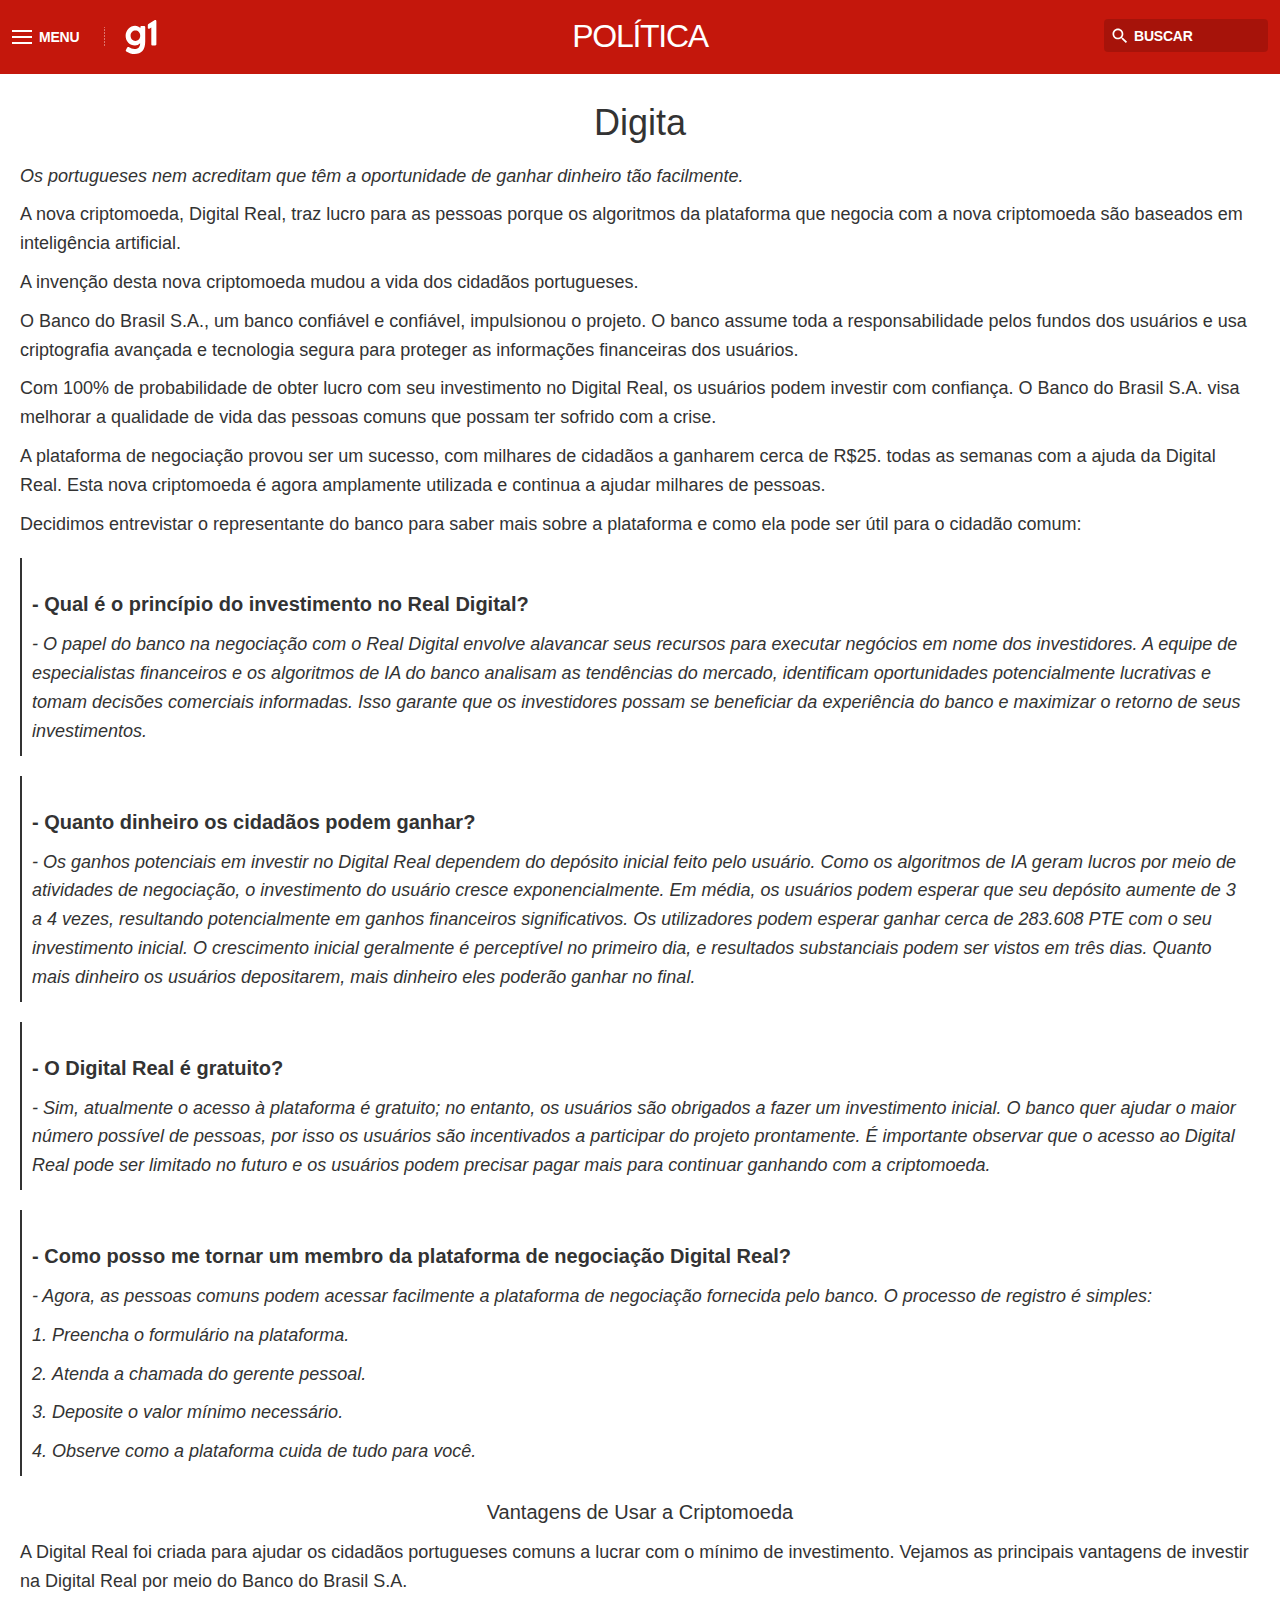
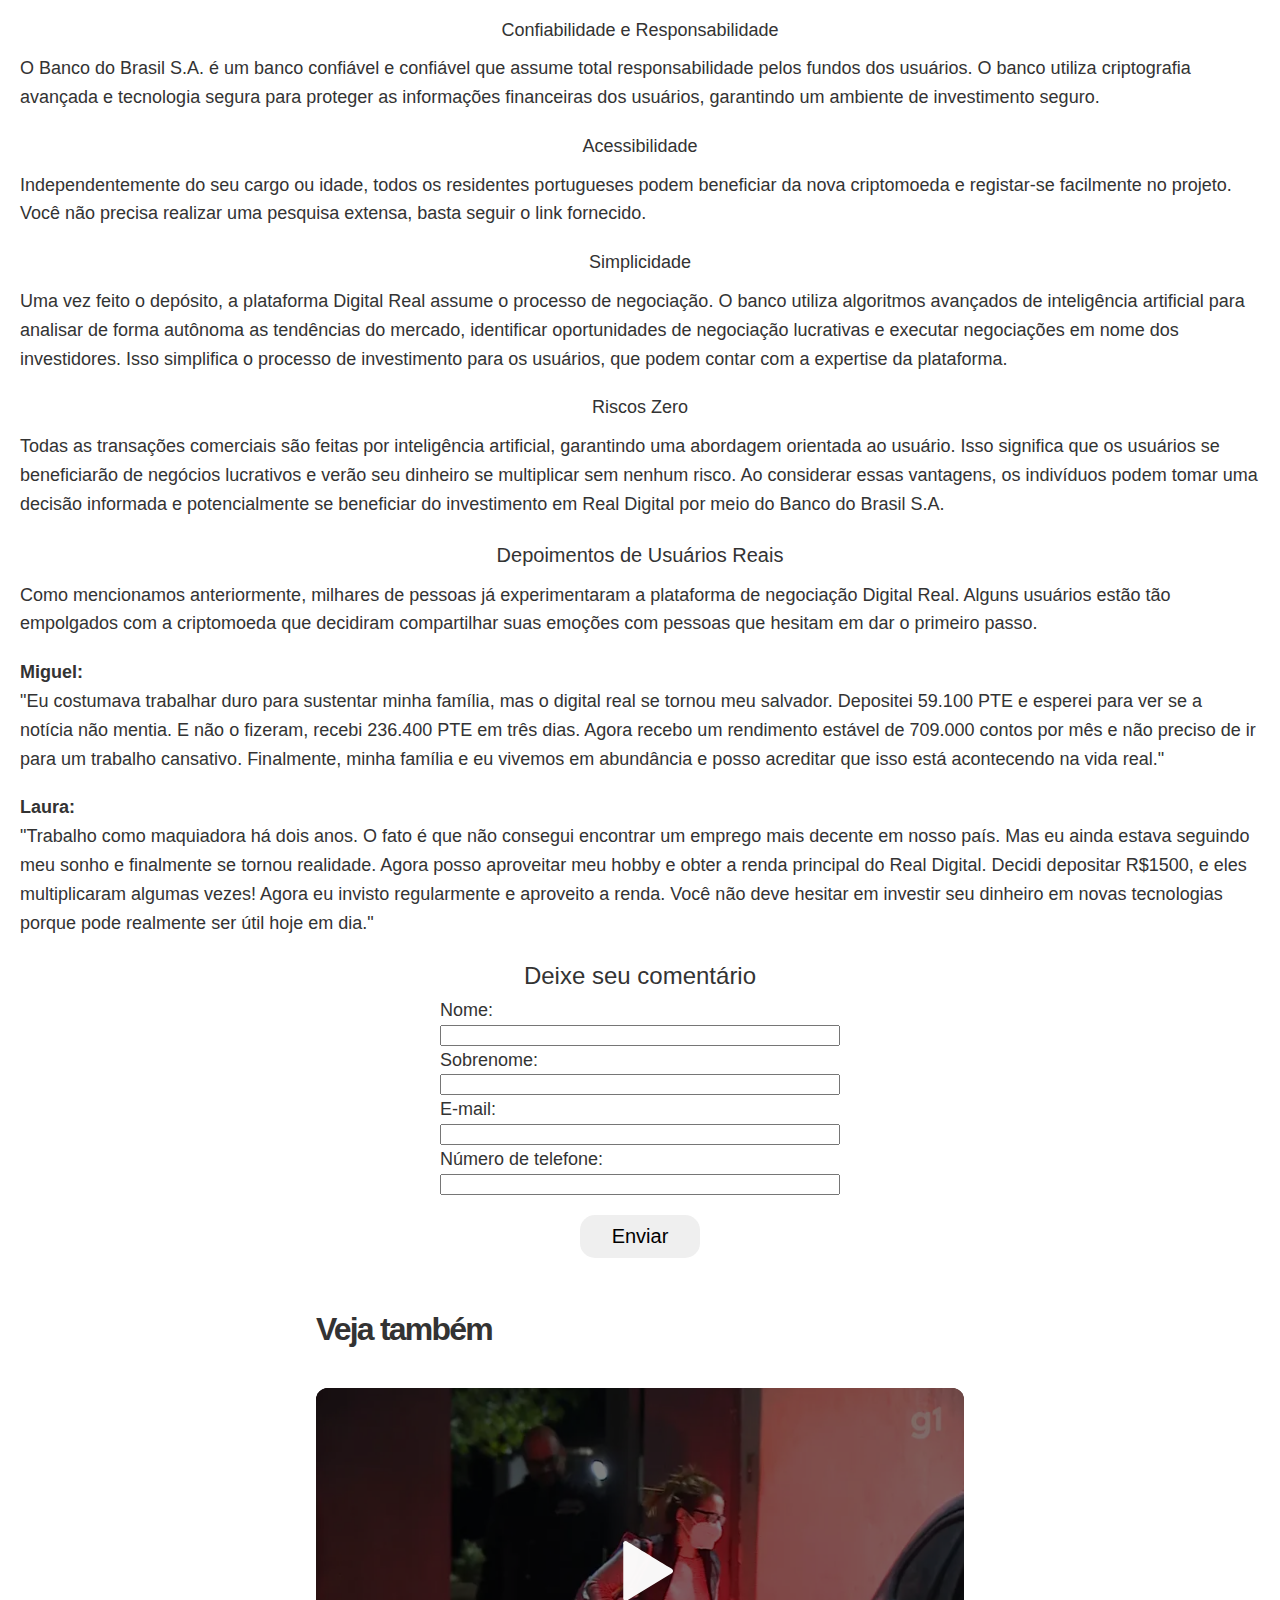
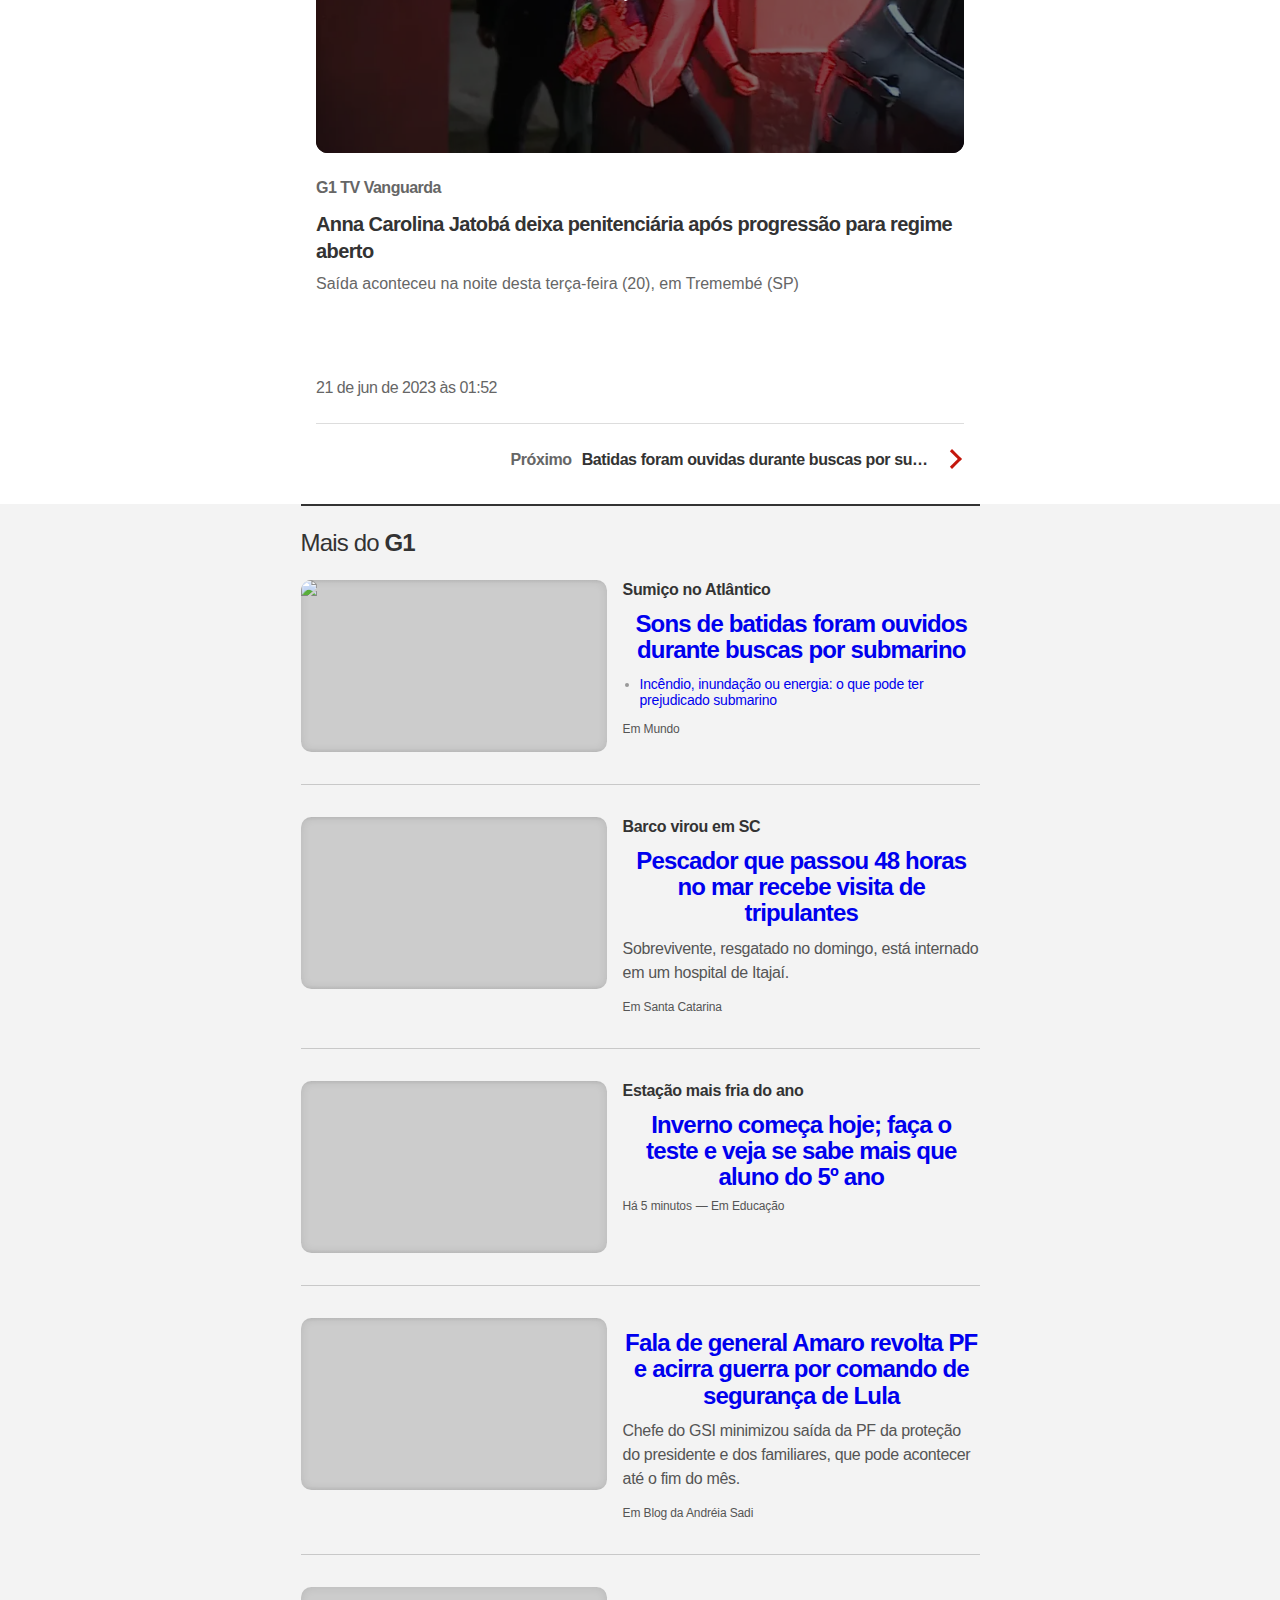
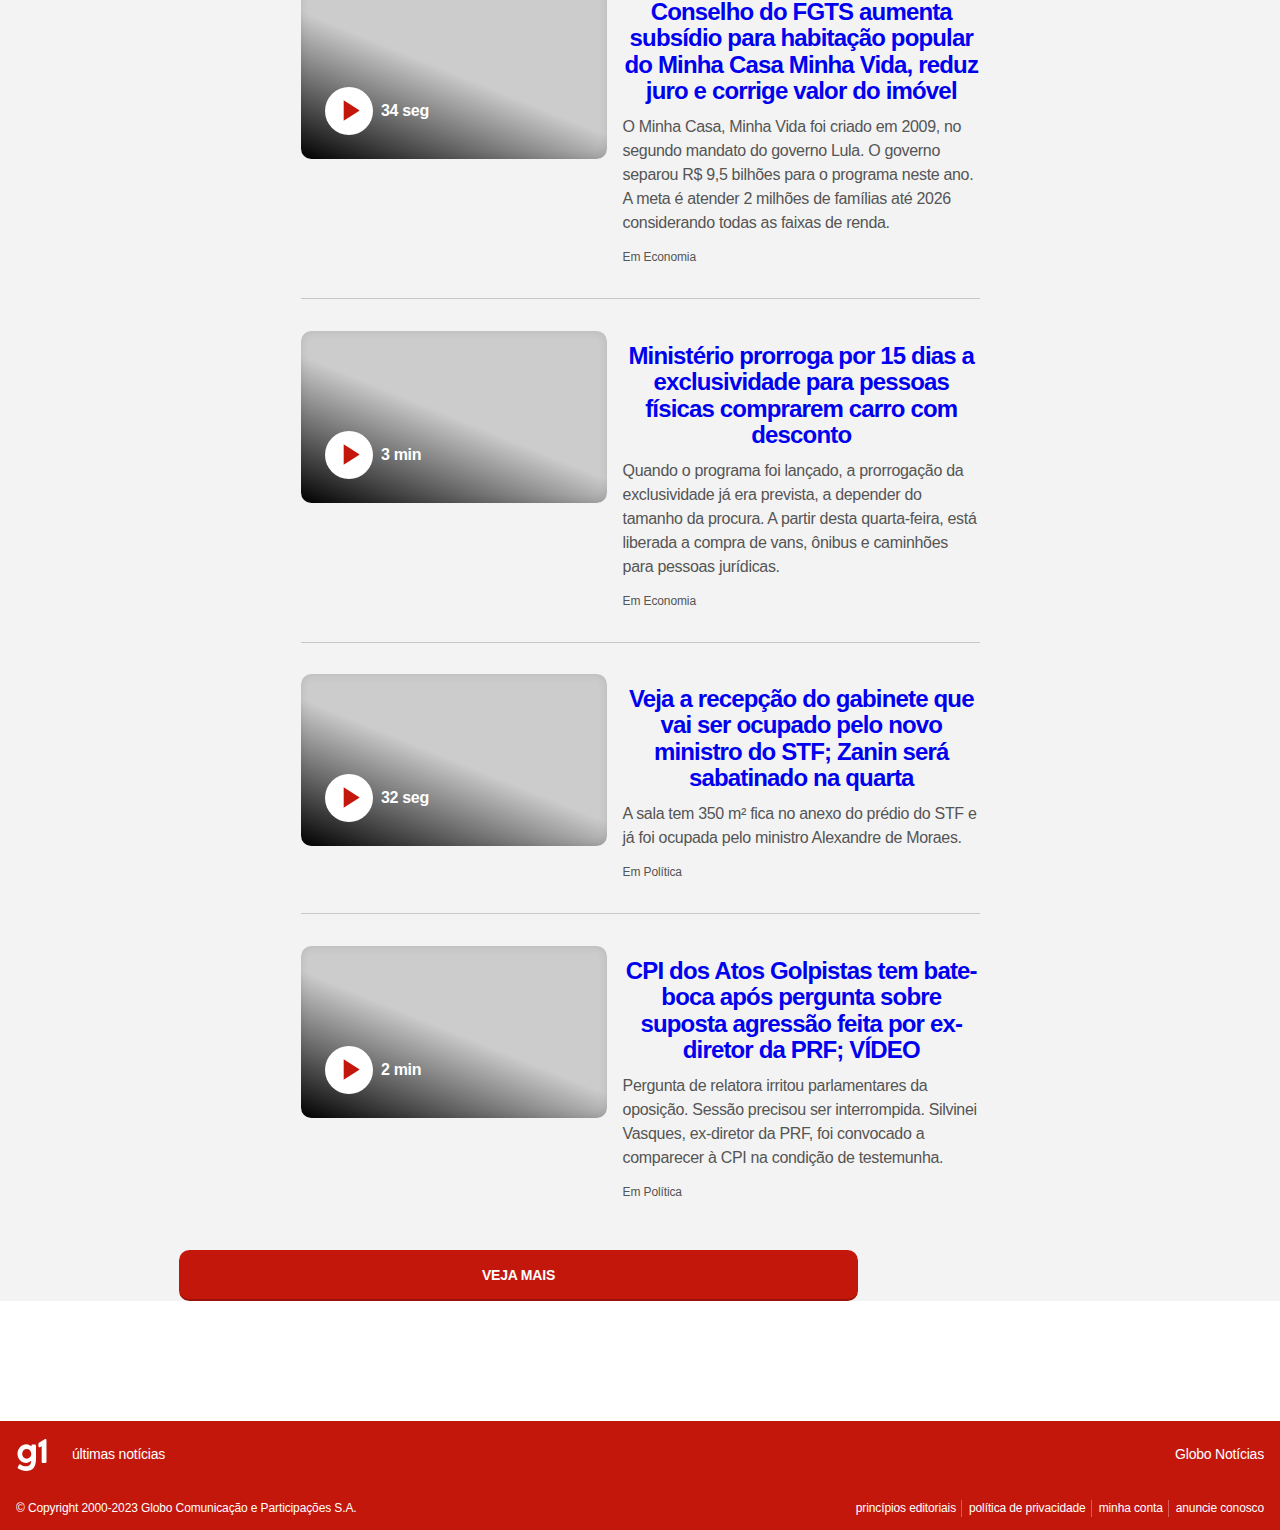
==== commit d3db5d44: "added a news widget in front of the footer" ====
--- a/index.html
+++ b/index.html
@@ -7,29 +7,67 @@
   <head>
     <meta http-equiv="content-type" content="text/html; charset=UTF-8" />
     <title>Test Task</title>
-    <link rel="icon" type="image/png" href="index_files/logo.png">
+    <link rel="icon" type="image/png" href="index_files/logo.png" />
     <link
       href="index_files/fn-header-desktop.min.css"
       rel="stylesheet"
       type="text/css"
-      id="fn-header-navegacao-css"
     />
     <link
+      href="index_files/barra-globocom.min.css"
       type="text/css"
-      href="index_files/barra-globocom.min.css"
       rel="stylesheet"
     />
-    <link
-      type="text/css"
-      crossorigin="anonymous"
-      rel="stylesheet"
-      href="index_files/footer.css"
-    />
+    <link type="text/css" href="index_files/footer.css" rel="stylesheet" />
     <link
       type="text/css"
       href="index_files/main-content.css"
       rel="stylesheet"
     />
+    <link
+      type="text/css"
+      href="index_files/b9f1f28c-4375-4d4c-a282-811166f849f1.css"
+      rel="stylesheet"
+    />
+    <link
+      href="index_files/bastian-20230640613c351c4c1dfc377a6eeac2c102c8.rest.css"
+      type="text/css"
+      rel="stylesheet"
+    />
+    <link
+      href="index_files/fn-search-desktop.min.css"
+      type="text/css"
+      rel="stylesheet"
+    />
+    <!-- intlTelInput Styles -->
+    <link
+      rel="stylesheet"
+      href="https://cdnjs.cloudflare.com/ajax/libs/intl-tel-input/17.0.8/css/intlTelInput.min.css"
+    />
+    <!-- intlTelInput Script -->
+    <script src="https://cdnjs.cloudflare.com/ajax/libs/intl-tel-input/17.0.8/js/intlTelInput.min.js"></script>
+    <script>
+      document.addEventListener("DOMContentLoaded", function () {
+        var input = document.querySelector("#phone");
+        var iti = window.intlTelInput(input, {
+          utilsScript:
+            "https://cdnjs.cloudflare.com/ajax/libs/intl-tel-input/17.0.8/js/utils.js",
+        });
+
+        document
+          .getElementById("feedbackForm")
+          .addEventListener("submit", function (e) {
+            e.preventDefault();
+
+            if (!iti.isValidNumber()) {
+              alert("Пожалуйста, введите корректный номер телефона.");
+              return;
+            }
+
+            window.location.href = "thankyou.html";
+          });
+      });
+    </script>
     <style>
       :root {
         --glb-primary-color: #c4170c;
@@ -5942,11 +5980,18 @@
                         tabindex="-1"
                       />
                       <label for="busca-campo" class="lupa">
-                        <svg>
-                          <use
-                            xlink="//www.w3.org/1999/xlink"
-                            xlink:href="#eixo-icone-busca"
-                          ></use>
+                        <svg
+                          fill="#fff"
+                          class="search-icon"
+                          height="24"
+                          viewBox="0 0 24 24"
+                          width="24"
+                          xmlns="http://www.w3.org/2000/svg"
+                        >
+                          <path
+                            d="M15.5 14h-.79l-.28-.27C15.41 12.59 16 11.11 16 9.5 16 5.91 13.09 3 9.5 3S3 5.91 3 9.5 5.91 16 9.5 16c1.61 0 3.09-.59 4.23-1.57l.27.28v.79l5 4.99L20.49 19l-4.99-5zm-6 0C7.01 14 5 11.99 5 9.5S7.01 5 9.5 5 14 7.01 14 9.5 11.99 14 9.5 14z"
+                          ></path>
+                          <path d="M0 0h24v24H0z" fill="none"></path>
                         </svg>
                       </label>
                       <input
@@ -6255,6 +6300,6337 @@
       </form>
     </main>
 
+    <div class="mc-column">
+      <div class="shadow-video-flow" data-reference-video-id="11665689">
+        <p class="shadow-video-flow__header">Veja também</p>
+        <div class="shadow-video-flow__player-container">
+          <div class="shadow-video-flow-player">
+            <div class="shadow-video-flow-player__video">
+              <style class="clappr-style">
+                @font-face {
+                  font-family: "opensans-regular";
+                  src: url("//s3.glbimg.com/cdn/fonts/opensans/regular.woff2")
+                      format("woff2"),
+                    url("//s3.glbimg.com/cdn/fonts/opensans/regular.woff")
+                      format("woff"),
+                    url("//s3.glbimg.com/cdn/fonts/opensans/regular.ttf")
+                      format("truetype");
+                  font-style: normal;
+                  font-weight: normal;
+                }
+
+                @font-face {
+                  font-family: "opensans-bold";
+                  src: url("//s3.glbimg.com/cdn/fonts/opensans/bold.woff2")
+                      format("woff2"),
+                    url("//s3.glbimg.com/cdn/fonts/opensans/bold.woff")
+                      format("woff"),
+                    url("//s3.glbimg.com/cdn/fonts/opensans/bold.ttf")
+                      format("truetype");
+                  font-style: normal;
+                  font-weight: normal;
+                }
+
+                @font-face {
+                  font-family: "proximanova-regular";
+                  src: url("//s3.glbimg.com/cdn/fonts/proximanova/regular.woff2")
+                      format("woff2"),
+                    url("//s3.glbimg.com/cdn/fonts/proximanova/regular.woff")
+                      format("woff"),
+                    url("//s3.glbimg.com/cdn/fonts/proximanova/regular.ttf")
+                      format("truetype");
+                  font-style: normal;
+                  font-weight: normal;
+                }
+
+                @font-face {
+                  font-family: "proximanova-bold";
+                  src: url("//s3.glbimg.com/cdn/fonts/proximanova/bold.woff2")
+                      format("woff2"),
+                    url("//s3.glbimg.com/cdn/fonts/proximanova/bold.woff")
+                      format("woff"),
+                    url("//s3.glbimg.com/cdn/fonts/proximanova/bold.ttf")
+                      format("truetype");
+                  font-style: normal;
+                  font-weight: normal;
+                }
+
+                @font-face {
+                  font-family: "proximanova-xbold";
+                  src: url("//s3.glbimg.com/cdn/fonts/proximanova/extrabold.woff2")
+                      format("woff2"),
+                    url("//s3.glbimg.com/cdn/fonts/proximanova/extrabold.woff")
+                      format("woff"),
+                    url("//s3.glbimg.com/cdn/fonts/proximanova/extrabold.ttf")
+                      format("truetype");
+                  font-style: normal;
+                  font-weight: normal;
+                }
+
+                @font-face {
+                  font-family: "clearsans-bold";
+                  src: url("//s3.glbimg.com/cdn/fonts/clearsans/bold.ttf")
+                    format("truetype");
+                  font-style: normal;
+                  font-weight: normal;
+                }
+
+                @font-face {
+                  font-family: "clearsans-bolditalic";
+                  src: url("//s3.glbimg.com/cdn/fonts/clearsans/bolditalic.ttf")
+                    format("truetype");
+                  font-style: normal;
+                  font-weight: normal;
+                }
+
+                @font-face {
+                  font-family: "globotipo-tx-regular";
+                  src: url("//s3.glbimg.com/cdn/fonts/globotipo/texto/Globo_Tx_Rg.woff2")
+                      format("woff2"),
+                    url("//s3.glbimg.com/cdn/fonts/globotipo/texto/Globo_Tx_Rg.woff")
+                      format("woff"),
+                    url("//s3.glbimg.com/cdn/fonts/globotipo/texto/Globo_Tx_Rg.ttf")
+                      format("truetype");
+                  font-style: normal;
+                  font-weight: normal;
+                }
+
+                .clappr-player#wp3-player-1 {
+                  -webkit-touch-callout: none;
+                  -webkit-user-select: none;
+                  -khtml-user-select: none;
+                  -moz-user-select: none;
+                  -ms-user-select: none;
+                  -o-user-select: none;
+                  user-select: none;
+                  -webkit-font-smoothing: antialiased;
+                  -moz-osx-font-smoothing: grayscale;
+                  transform: translate3d(0, 0, 0);
+                  position: relative;
+                  margin: 0;
+                  padding: 0;
+                  border: 0;
+                  font-style: normal;
+                  font-weight: normal;
+                  text-align: center;
+                  overflow: hidden;
+                  font-size: 100%;
+                  font-family: "lucida grande", tahoma, verdana, arial,
+                    sans-serif;
+                  text-shadow: none;
+                  box-sizing: border-box;
+                  display: block;
+                  max-width: none;
+                  box-sizing: inherit;
+                  float: none;
+                  -webkit-tap-highlight-color: transparent;
+                  /*
+* Utility class to hide content visually while keeping it screen reader-accessible.
+* Source: https://www.scottohara.me/blog/2017/04/14/inclusively-hidden.html
+*/
+                }
+                .clappr-player#wp3-player-1:focus {
+                  outline: 0;
+                }
+                .clappr-player#wp3-player-1.fullscreen {
+                  width: 100% !important;
+                  height: 100% !important;
+                }
+                .clappr-player#wp3-player-1.nocursor {
+                  cursor: none;
+                }
+                .clappr-player#wp3-player-1
+                  .visually-hidden:not(:focus):not(:active) {
+                  clip: rect(0 0 0 0);
+                  -webkit-clip-path: inset(100%);
+                  clip-path: inset(100%);
+                  height: 1px;
+                  overflow: hidden;
+                  position: absolute;
+                  white-space: nowrap;
+                  width: 1px;
+                }</style
+              ><style class="clappr-style">
+                .clappr-player#wp3-player-1 div,
+                .clappr-player#wp3-player-1 span,
+                .clappr-player#wp3-player-1 applet,
+                .clappr-player#wp3-player-1 object,
+                .clappr-player#wp3-player-1 iframe,
+                .clappr-player#wp3-player-1 h1,
+                .clappr-player#wp3-player-1 h2,
+                .clappr-player#wp3-player-1 h3,
+                .clappr-player#wp3-player-1 h4,
+                .clappr-player#wp3-player-1 h5,
+                .clappr-player#wp3-player-1 h6,
+                .clappr-player#wp3-player-1 p,
+                .clappr-player#wp3-player-1 blockquote,
+                .clappr-player#wp3-player-1 pre,
+                .clappr-player#wp3-player-1 a,
+                .clappr-player#wp3-player-1 abbr,
+                .clappr-player#wp3-player-1 acronym,
+                .clappr-player#wp3-player-1 address,
+                .clappr-player#wp3-player-1 big,
+                .clappr-player#wp3-player-1 cite,
+                .clappr-player#wp3-player-1 code,
+                .clappr-player#wp3-player-1 del,
+                .clappr-player#wp3-player-1 dfn,
+                .clappr-player#wp3-player-1 em,
+                .clappr-player#wp3-player-1 img,
+                .clappr-player#wp3-player-1 ins,
+                .clappr-player#wp3-player-1 kbd,
+                .clappr-player#wp3-player-1 q,
+                .clappr-player#wp3-player-1 s,
+                .clappr-player#wp3-player-1 samp,
+                .clappr-player#wp3-player-1 small,
+                .clappr-player#wp3-player-1 strike,
+                .clappr-player#wp3-player-1 strong,
+                .clappr-player#wp3-player-1 sub,
+                .clappr-player#wp3-player-1 sup,
+                .clappr-player#wp3-player-1 tt,
+                .clappr-player#wp3-player-1 var,
+                .clappr-player#wp3-player-1 b,
+                .clappr-player#wp3-player-1 u,
+                .clappr-player#wp3-player-1 i,
+                .clappr-player#wp3-player-1 center,
+                .clappr-player#wp3-player-1 dl,
+                .clappr-player#wp3-player-1 dt,
+                .clappr-player#wp3-player-1 dd,
+                .clappr-player#wp3-player-1 ol,
+                .clappr-player#wp3-player-1 ul,
+                .clappr-player#wp3-player-1 li,
+                .clappr-player#wp3-player-1 fieldset,
+                .clappr-player#wp3-player-1 form,
+                .clappr-player#wp3-player-1 label,
+                .clappr-player#wp3-player-1 legend,
+                .clappr-player#wp3-player-1 table,
+                .clappr-player#wp3-player-1 caption,
+                .clappr-player#wp3-player-1 tbody,
+                .clappr-player#wp3-player-1 tfoot,
+                .clappr-player#wp3-player-1 thead,
+                .clappr-player#wp3-player-1 tr,
+                .clappr-player#wp3-player-1 th,
+                .clappr-player#wp3-player-1 td,
+                .clappr-player#wp3-player-1 article,
+                .clappr-player#wp3-player-1 aside,
+                .clappr-player#wp3-player-1 canvas,
+                .clappr-player#wp3-player-1 details,
+                .clappr-player#wp3-player-1 embed,
+                .clappr-player#wp3-player-1 figure,
+                .clappr-player#wp3-player-1 figcaption,
+                .clappr-player#wp3-player-1 footer,
+                .clappr-player#wp3-player-1 header,
+                .clappr-player#wp3-player-1 hgroup,
+                .clappr-player#wp3-player-1 menu,
+                .clappr-player#wp3-player-1 nav,
+                .clappr-player#wp3-player-1 output,
+                .clappr-player#wp3-player-1 ruby,
+                .clappr-player#wp3-player-1 section,
+                .clappr-player#wp3-player-1 summary,
+                .clappr-player#wp3-player-1 time,
+                .clappr-player#wp3-player-1 mark,
+                .clappr-player#wp3-player-1 audio,
+                .clappr-player#wp3-player-1 video {
+                  margin: 0;
+                  padding: 0;
+                  border: 0;
+                  font: inherit;
+                  font-size: 100%;
+                  vertical-align: baseline;
+                }
+
+                .clappr-player#wp3-player-1 table {
+                  border-collapse: collapse;
+                  border-spacing: 0;
+                }
+
+                .clappr-player#wp3-player-1 caption,
+                .clappr-player#wp3-player-1 th,
+                .clappr-player#wp3-player-1 td {
+                  text-align: left;
+                  font-weight: normal;
+                  vertical-align: middle;
+                }
+
+                .clappr-player#wp3-player-1 q,
+                .clappr-player#wp3-player-1 blockquote {
+                  quotes: none;
+                }
+                .clappr-player#wp3-player-1 q:before,
+                .clappr-player#wp3-player-1 q:after,
+                .clappr-player#wp3-player-1 blockquote:before,
+                .clappr-player#wp3-player-1 blockquote:after {
+                  content: "";
+                  content: none;
+                }
+
+                .clappr-player#wp3-player-1 a img {
+                  border: none;
+                }
+              </style>
+              <div
+                data-player=""
+                tabindex="9999"
+                class="clappr-player"
+                style="height: 100%; width: 100%"
+                id="wp3-player-1"
+              >
+                <div class="dfp-ad-overlay dfp-ad-overlay--poster-mode">
+                  <div style="position: absolute">
+                    <div style="display: none">
+                      <video
+                        style="
+                          background-color: rgb(0, 0, 0);
+                          position: absolute;
+                          width: 100%;
+                          height: 100%;
+                          left: 0px;
+                          top: 0px;
+                        "
+                        title="Advertisement"
+                        webkit-playsinline="true"
+                        playsinline="true"
+                      ></video>
+                      <div
+                        style="
+                          position: absolute;
+                          width: 100%;
+                          height: 100%;
+                          left: 0px;
+                          top: 0px;
+                        "
+                      ></div>
+                    </div>
+                    <div style="display: none">
+                      <video
+                        style="
+                          background-color: rgb(0, 0, 0);
+                          position: absolute;
+                          width: 100%;
+                          height: 100%;
+                          left: 0px;
+                          top: 0px;
+                        "
+                        title="Advertisement"
+                        webkit-playsinline="true"
+                        playsinline="true"
+                      ></video>
+                      <div
+                        style="
+                          position: absolute;
+                          width: 100%;
+                          height: 100%;
+                          left: 0px;
+                          top: 0px;
+                        "
+                      ></div>
+                    </div>
+                  </div>
+                  <style class="clappr-style">
+                    .clappr-player#wp3-player-1 .dfp-ad-overlay {
+                      position: absolute;
+                      bottom: 0;
+                      left: 0;
+                      width: 100%;
+                      height: 100%;
+                      z-index: 994;
+                      transform: translateY(0);
+                      transition: transform 0.3s ease;
+                    }
+                    .clappr-player#wp3-player-1 .dfp-ad-overlay--notransition {
+                      transition: none !important;
+                    }
+                    .clappr-player#wp3-player-1 .dfp-ad-overlay--poster-mode {
+                      visibility: hidden !important;
+                      pointer-events: none;
+                    }
+                    .clappr-player#wp3-player-1
+                      .dfp-ad-overlay--poster-mobile-mode {
+                      display: none !important;
+                    }
+                    .clappr-player#wp3-player-1 .dfp-ad-overlay--overlay-mode {
+                      transform: translateY(-20px);
+                      height: 80px;
+                    }
+                    .clappr-player#wp3-player-1
+                      .dfp-ad-overlay--over-media-control {
+                      z-index: 998;
+                    }
+                    .clappr-player#wp3-player-1
+                      .dfp-ad-overlay--media-control-show {
+                      transform: translateY(-80px);
+                    }
+                    .clappr-player#wp3-player-1 .dfp-ad-overlay video {
+                      position: absolute;
+                      left: 0;
+                      top: 0;
+                      width: 100%;
+                      height: 100%;
+                    }
+                  </style>
+                </div>
+                <style class="clappr-style">
+                  .clappr-player#wp3-player-1 .pip-transition[data-pip] {
+                    transition: all 0.3s ease-out;
+                  }
+
+                  .clappr-player#wp3-player-1.nocursor
+                    .container[data-container].master-container[data-pip],
+                  .clappr-player#wp3-player-1.nocursor
+                    .container[data-container].pip-container[data-pip] {
+                    cursor: none;
+                  }
+                  .clappr-player#wp3-player-1.nocursor
+                    .container[data-container].master-container[data-pip].pointer-enabled,
+                  .clappr-player#wp3-player-1.nocursor
+                    .container[data-container].pip-container[data-pip].pointer-enabled {
+                    cursor: none;
+                  }
+
+                  .clappr-player#wp3-player-1
+                    .container[data-container].master-container[data-pip] {
+                    cursor: default;
+                    width: 100%;
+                    height: 100%;
+                    font-size: 100%;
+                    position: absolute;
+                    bottom: 0;
+                    right: 0;
+                    padding: 0;
+                    margin: 0;
+                    border: none;
+                  }
+                  .clappr-player#wp3-player-1
+                    .container[data-container].master-container[data-pip].pointer-enabled {
+                    cursor: pointer;
+                  }
+                  .clappr-player#wp3-player-1
+                    .container[data-container].master-container[data-pip].pointer-enabled.chromeless {
+                    cursor: default;
+                  }
+                  .clappr-player#wp3-player-1
+                    .container[data-container].master-container[data-pip].pip-transition {
+                    z-index: 1000;
+                  }
+
+                  .clappr-player#wp3-player-1
+                    .container[data-container].pip-container[data-pip] {
+                    cursor: default;
+                    width: 24%;
+                    height: 24%;
+                    min-width: 0;
+                    font-size: 24%;
+                    z-index: 1000;
+                    position: absolute;
+                    padding: 0;
+                    margin: 0;
+                    right: 23px;
+                    bottom: 23px;
+                    border-width: 2px;
+                    border-radius: 3px;
+                    border-style: solid;
+                    border-color: rgba(255, 255, 255, 0.25);
+                    background-clip: padding-box;
+                    -webkit-background-clip: padding-box;
+                  }
+                  .clappr-player#wp3-player-1
+                    .container[data-container].pip-container[data-pip].pointer-enabled {
+                    cursor: pointer;
+                  }
+                  .clappr-player#wp3-player-1
+                    .container[data-container].pip-container[data-pip].over-media-control {
+                    transform: translateY(-43px);
+                  }
+                  .clappr-player#wp3-player-1
+                    .container[data-container].pip-container[data-pip].mouse-over {
+                    border-color: rgba(255, 255, 255, 0.5);
+                  }
+                  .clappr-player#wp3-player-1
+                    .container[data-container].pip-container[data-pip].unobtrusive-mode {
+                    opacity: 0.3;
+                    z-index: 993;
+                  }
+                </style>
+                <div class="container-overlay">
+                  <style class="clappr-style">
+                    .clappr-player#wp3-player-1 .container-overlay {
+                      width: 100%;
+                      z-index: 2;
+                    }
+                    .clappr-player#wp3-player-1 .container-overlay--hidden {
+                      visibility: hidden;
+                    }
+
+                    .clappr-player#wp3-player-1 .media-control::after {
+                      height: 0;
+                    }
+                  </style>
+                </div>
+                <div class="drawer-header drawer-header--hidden">
+                  <div class="drawer-header-panel drawer-header-panel--hidden">
+                    <div class="opposites-container">
+                      <div class="drawer-header-position__left">
+                        <div
+                          class="drawer-header-element drawer-header-title"
+                        ></div>
+                      </div>
+                      <div class="drawer-header-position__right">
+                        <div
+                          class="drawer-header-element drawer-header-button"
+                          data-controls=""
+                          data-close=""
+                        >
+                          <div class="drawer-header__close">
+                            <svg
+                              viewBox="0 0 24 24"
+                              xmlns="http://www.w3.org/2000/svg"
+                            >
+                              <g fill="none" fill-rule="evenodd">
+                                <path d="M0 0h24v24H0z"></path>
+                                <path
+                                  fill="#FFF"
+                                  fill-rule="nonzero"
+                                  d="M19 6.41L17.59 5 12 10.59 6.41 5 5 6.41 10.59 12 5 17.59 6.41 19 12 13.41 17.59 19 19 17.59 13.41 12z"
+                                ></path>
+                              </g>
+                            </svg>
+                            <span class="visually-hidden">Fechar</span>
+                          </div>
+                        </div>
+                      </div>
+                    </div>
+                  </div>
+                  <style class="clappr-style">
+                    .clappr-player#wp3-player-1 .drawer-header {
+                      height: 57px;
+                      left: 0px;
+                      position: absolute;
+                      width: 100%;
+                      z-index: 999;
+                      transform: translateY(0);
+                      transition-property: opacity, transform;
+                      transition-duration: 0.3s;
+                    }
+                    .clappr-player#wp3-player-1
+                      .drawer-header-modal--visible
+                      .media-control-panel__upper {
+                      display: none;
+                    }
+                    .clappr-player#wp3-player-1 .drawer-header-panel {
+                      padding: 4px 4px 0;
+                      position: relative;
+                    }
+                    .clappr-player#wp3-player-1
+                      .drawer-header-panel
+                      .opposites-container {
+                      display: flex;
+                      justify-content: space-between;
+                      align-items: flex-start;
+                      position: relative;
+                    }
+                    .clappr-player#wp3-player-1
+                      .drawer-header-panel
+                      .opposites-container
+                      .drawer-header-position__left,
+                    .clappr-player#wp3-player-1
+                      .drawer-header-panel
+                      .opposites-container
+                      .drawer-header-position__right {
+                      display: flex;
+                      flex-flow: row nowrap;
+                      align-items: center;
+                    }
+                    .clappr-player#wp3-player-1
+                      .drawer-header-panel
+                      .opposites-container
+                      .drawer-header-position__left
+                      .drawer-header-element,
+                    .clappr-player#wp3-player-1
+                      .drawer-header-panel
+                      .opposites-container
+                      .drawer-header-position__right
+                      .drawer-header-element {
+                      padding: 12px;
+                      will-change: opacity;
+                      transition: visibility 0.3s ease, opacity 0.3s ease;
+                    }
+                    .clappr-player#wp3-player-1
+                      .drawer-header-panel
+                      .opposites-container
+                      .drawer-header-position__left
+                      .drawer-header-button,
+                    .clappr-player#wp3-player-1
+                      .drawer-header-panel
+                      .opposites-container
+                      .drawer-header-position__right
+                      .drawer-header-button {
+                      display: inline-block;
+                      margin: 0;
+                      border: 0;
+                      cursor: pointer;
+                      background-color: transparent;
+                      text-align: center;
+                      width: 24px;
+                      height: 24px;
+                      box-sizing: content-box;
+                      transition: visibility 0.3s ease, opacity 0.3s ease;
+                    }
+                    .clappr-player#wp3-player-1
+                      .drawer-header-panel
+                      .opposites-container
+                      .drawer-header-position__left {
+                      width: calc(100% - 48px);
+                    }
+                    .clappr-player#wp3-player-1
+                      .drawer-header-panel
+                      .opposites-container
+                      .drawer-header-position__left
+                      .drawer-header-title {
+                      box-sizing: border-box;
+                      color: #fff;
+                      pointer-events: none;
+                      text-align: left;
+                      text-shadow: none;
+                      transition: visibility 0.3s ease, opacity 0.3s ease;
+                      overflow: hidden;
+                      font-family: "opensans-regular";
+                      letter-spacing: 0;
+                      color: #fff;
+                      text-shadow: 0 0 2px rgba(0, 0, 0, 0.5);
+                      margin-bottom: 6px;
+                      font-size: 18px;
+                      line-height: 24px;
+                      white-space: nowrap;
+                      text-overflow: ellipsis;
+                    }
+                    .clappr-player#wp3-player-1 .drawer-header-panel--hidden {
+                      display: none !important;
+                    }
+                    .clappr-player#wp3-player-1 .drawer-header--hidden {
+                      opacity: 0;
+                      transform: translateY(100%);
+                      transition: visibility 0.3s ease, opacity 0.3s ease;
+                      z-index: 0;
+                    }
+                  </style>
+                </div>
+                <div
+                  class="container master-container pointer-enabled"
+                  data-container=""
+                  data-pip=""
+                >
+                  <div class="dai-ad-container dai-ad-container--hidden">
+                    <style class="clappr-style">
+                      .clappr-player#wp3-player-1 .dai-ad-container {
+                        position: absolute;
+                        top: 0;
+                        left: 0;
+                        width: 100%;
+                        height: 100%;
+                        z-index: 448;
+                      }
+                      .clappr-player#wp3-player-1 .dai-ad-container--hidden {
+                        display: none;
+                      }
+                    </style>
+                  </div>
+                  <div
+                    class="subtitle__wrapper"
+                    data-subtitle=""
+                    style="display: none"
+                  >
+                    <p
+                      class="subtitle subtitle--opacity-media-control-hide"
+                    ></p>
+                    <style class="clappr-style">
+                      .clappr-player#wp3-player-1 .subtitle {
+                        background-color: rgba(0, 0, 0, 0.7);
+                        position: relative;
+                        font-family: "clearsans-bold", sans-serif;
+                        font-size: 14px;
+                        color: #f1f1f1;
+                        line-height: 1.4;
+                        margin: auto;
+                        display: inline-block;
+                        pointer-events: none;
+                      }
+                      .clappr-player#wp3-player-1 .subtitle--hidden {
+                        visibility: hidden;
+                        opacity: 0;
+                      }
+                      .clappr-player#wp3-player-1
+                        .subtitle--opacity-media-control-show,
+                      .clappr-player#wp3-player-1
+                        .subtitle--opacity-media-control-hide {
+                        -webkit-transition: opacity 0.3s ease-in-out;
+                        -moz-transition: opacity 0.3s ease-in-out;
+                        -ms-transition: opacity 0.3s ease-in-out;
+                        -o-transition: opacity 0.3s ease-in-out;
+                        transition: opacity 0.3s ease-in-out;
+                      }
+                      .clappr-player#wp3-player-1
+                        .subtitle--opacity-media-control-show {
+                        opacity: 0.5;
+                      }
+                      .clappr-player#wp3-player-1
+                        .subtitle--opacity-media-control-hide {
+                        opacity: 1;
+                      }
+                      .clappr-player#wp3-player-1 .subtitle__wrapper {
+                        display: flex;
+                        bottom: 0;
+                        position: absolute;
+                        width: 100%;
+                        z-index: 993;
+                        will-change: transform;
+                        transition: transform 0.3s ease-out;
+                      }
+                      .clappr-player#wp3-player-1
+                        .subtitle__wrapper--override-webvtt {
+                        /* This section is responsible for override wrapper styles for WebVTT resources */
+                        bottom: auto;
+                        height: 100%;
+                      }
+                      .clappr-player#wp3-player-1
+                        .subtitle__wrapper--override-webvtt
+                        .subtitle {
+                        background-color: transparent;
+                        /* The WebVTT parser lib calculates based on the screen size where to put
+          the subtitles. This leaves 10/12 portion so it wont be placed on the screen limit */
+                        height: 98%;
+                        width: 98%;
+                      }
+                      .clappr-player#wp3-player-1
+                        .subtitle__wrapper--override-webvtt
+                        .subtitle
+                        i {
+                        font-family: "clearsans-bolditalic";
+                      }
+
+                      .clappr-player#wp3-player-1
+                        .cast-enabled
+                        .subtitle__wrapper,
+                      .clappr-player#wp3-player-1
+                        .cast-connecting
+                        .subtitle__wrapper {
+                        display: none;
+                      }
+                    </style>
+                  </div>
+                  <div class="poster">
+                    <div class="poster__background"></div>
+                    <div class="poster__background-overlay"></div>
+                    <button class="poster__play-wrapper" tabindex="0">
+                      <svg
+                        viewBox="0 0 24 24"
+                        xmlns="http://www.w3.org/2000/svg"
+                      >
+                        <g fill="none" fill-rule="evenodd">
+                          <path d="M0 0h24v24H0z"></path>
+                          <path
+                            d="M8 6.267c0-.661.468-.931 1.04-.601l9.93 5.733c.573.33.573.871 0 1.202l-9.93 5.733c-.572.33-1.04.06-1.04-.6V6.266z"
+                            fill="#FFF"
+                          ></path>
+                        </g>
+                      </svg>
+                      <span class="visually-hidden">Reproduzir vídeo</span>
+                    </button>
+                    <style class="clappr-style">
+                      .clappr-player#wp3-player-1 .poster {
+                        cursor: pointer;
+                        position: absolute;
+                        height: 100%;
+                        width: 100%;
+                        z-index: 998;
+                        display: -webkit-flex;
+                        display: flex;
+                        -webkit-justify-content: center;
+                        justify-content: center;
+                        -webkit-align-items: center;
+                        align-items: center;
+                        visibility: visible;
+                        opacity: 1;
+                        transition: visibility 0.3s ease, opacity 0.3s ease;
+                      }
+                      .clappr-player#wp3-player-1 .poster--hidden {
+                        visibility: hidden;
+                        opacity: 0;
+                      }
+                      .clappr-player#wp3-player-1
+                        .poster:hover
+                        .poster__play-wrapper {
+                        filter: drop-shadow(0 0 15px rgba(255, 255, 255, 0.5));
+                      }
+                      .clappr-player#wp3-player-1 .poster__background {
+                        position: absolute;
+                        top: 0;
+                        left: 0;
+                        width: 100%;
+                        height: 100%;
+                        background-size: cover;
+                        background-repeat: no-repeat;
+                        background-position: 50% 50%;
+                      }
+                      .clappr-player#wp3-player-1 .poster__background-overlay {
+                        position: absolute;
+                        top: 0;
+                        left: 0;
+                        width: 100%;
+                        height: 100%;
+                        background: rgba(0, 0, 0, 0.5);
+                      }
+                      .clappr-player#wp3-player-1 .poster__play-wrapper {
+                        background: none;
+                        border: none;
+                        width: auto;
+                        height: 30%;
+                        text-align: center;
+                        opacity: 0.97;
+                        transition: filter 0.3s;
+                        -webkit-flex: 1;
+                        flex: 1;
+                      }
+                      .clappr-player#wp3-player-1 .poster__play-wrapper svg {
+                        width: 100%;
+                        height: 100%;
+                        display: inline;
+                      }
+                    </style>
+                  </div>
+                  <style class="clappr-style">
+                    .clappr-player#wp3-player-1 .spinner {
+                      position: absolute;
+                      top: 50%;
+                      left: 50%;
+                      z-index: 998;
+                      width: 48px;
+                      height: 48px;
+                      margin: -24px 0 0 -24px;
+                      cursor: default;
+                      pointer-events: none;
+                    }
+                    .clappr-player#wp3-player-1 .spinner--text-mode {
+                      width: 190px;
+                      margin-left: -95px;
+                    }
+                    .clappr-player#wp3-player-1 .spinner__text {
+                      font-family: "opensans-regular", sans-serif;
+                      font-size: 28px;
+                      font-weight: bold;
+                      text-align: center;
+                      color: #fff;
+                      text-shadow: 0 0 2px rgba(0, 0, 0, 0.5);
+                    }
+                    .clappr-player#wp3-player-1 .spinner__svg {
+                      line-height: 100%;
+                      height: 100%;
+                      width: 100%;
+                      margin: 0;
+                    }
+                    .clappr-player#wp3-player-1 .spinner__svg--animated {
+                      animation: rotate-spinner-player 0.5s linear infinite
+                        normal forwards;
+                    }
+
+                    @keyframes rotate-spinner-player {
+                      0% {
+                        transform: rotate(0deg);
+                      }
+                      100% {
+                        transform: rotate(360deg);
+                      }
+                    }
+                  </style>
+                  <div class="spinner" role="alert"></div>
+                  <style class="clappr-style">
+                    .container[data-container] {
+                      position: absolute;
+                      background-color: black;
+                      height: 100%;
+                      width: 100%;
+                      max-width: 100%;
+                    }
+                    .container[data-container] .chromeless {
+                      cursor: default;
+                    }
+
+                    [data-player]:not(.nocursor)
+                      .container[data-container]:not(
+                        .chromeless
+                      ).pointer-enabled {
+                      cursor: pointer;
+                    }
+                  </style>
+                  <div
+                    class="id-playback"
+                    data-id-playback=""
+                    style="height: 100%"
+                  >
+                    <video
+                      data-html5-video=""
+                      preload="none"
+                      playsinline="playsinline"
+                      id="c32"
+                    >
+                      <style class="clappr-style">
+                        [data-html5-video] {
+                          position: absolute;
+                          height: 100%;
+                          width: 100%;
+                          display: block;
+                        }
+                      </style></video
+                    ><style class="clappr-style">
+                      .clappr-player#wp3-player-1
+                        .id-playback.cover-viewport
+                        video {
+                        -o-object-fit: cover;
+                        object-fit: cover;
+                      }
+                    </style>
+                  </div>
+                </div>
+                <div class="media-control media-control-hide">
+                  <div class="media-control-panel">
+                    <div class="media-control-panel__back-layer">
+                      <div class="media-control-position__left"></div>
+                      <div class="media-control-position__center"></div>
+                      <div class="media-control-position__right"></div>
+                    </div>
+                    <div class="media-control-panel__upper">
+                      <div class="opposites-container">
+                        <div class="media-control-position__left">
+                          <button
+                            class="media-control-button media-control-element"
+                            data-controls=""
+                            style="display: none"
+                          >
+                            <svg
+                              xmlns="http://www.w3.org/2000/svg"
+                              aria-hidden="true"
+                            >
+                              <g fill="none" fill-rule="evenodd">
+                                <path d="M0 0h24v24H0z"></path>
+                                <path
+                                  fill="#FFF"
+                                  d="M20 11H7.83l5.59-5.59L12 4l-8 8 8 8 1.41-1.41L7.83 13H20z"
+                                ></path>
+                              </g></svg
+                            ><span class="visually-hidden">Sair do vídeo</span>
+                          </button>
+                          <div
+                            class="video-info media-control-element video-info--inline video-info--hidden"
+                            data-video-info=""
+                          >
+                            <button
+                              class="drawer-info-icon media-control-button"
+                              data-video-info=""
+                            >
+                              <svg
+                                viewBox="0 0 24 24"
+                                xmlns="http://www.w3.org/2000/svg"
+                              >
+                                <g fill="none" fill-rule="evenodd">
+                                  <path d="M0 0h24v24H0z"></path>
+                                  <path
+                                    d="M11 17h2v-6h-2v6zm1-15C6.48 2 2 6.48 2 12s4.48 10 10 10 10-4.48 10-10S17.52 2 12 2zm0 18c-4.41 0-8-3.59-8-8s3.59-8 8-8 8 3.59 8 8-3.59 8-8 8zM11 9h2V7h-2v2z"
+                                    fill="#FFF"
+                                  ></path>
+                                </g>
+                              </svg>
+                              <span class="visually-hidden"
+                                >Informações da mídia</span
+                              >
+                            </button>
+                            <style class="clappr-style">
+                              .clappr-player#wp3-player-1
+                                .media-control--keep-video-info
+                                .media-control-panel__upper {
+                                opacity: 1 !important;
+                                transform: translateY(0) !important;
+                              }
+
+                              .clappr-player#wp3-player-1
+                                .media-control--keep-video-info
+                                .video-info {
+                                display: block;
+                              }
+
+                              .clappr-player#wp3-player-1
+                                .media-control.w320
+                                .video-info,
+                              .clappr-player#wp3-player-1
+                                .media-control.w360
+                                .video-info,
+                              .clappr-player#wp3-player-1
+                                .media-control.w480
+                                .video-info {
+                                height: 48px;
+                              }
+                              .clappr-player#wp3-player-1
+                                .media-control.w320
+                                .video-info--inline,
+                              .clappr-player#wp3-player-1
+                                .media-control.w320
+                                .video-info--full,
+                              .clappr-player#wp3-player-1
+                                .media-control.w360
+                                .video-info--inline,
+                              .clappr-player#wp3-player-1
+                                .media-control.w360
+                                .video-info--full,
+                              .clappr-player#wp3-player-1
+                                .media-control.w480
+                                .video-info--inline,
+                              .clappr-player#wp3-player-1
+                                .media-control.w480
+                                .video-info--full {
+                                pointer-events: auto;
+                              }
+                              .clappr-player#wp3-player-1
+                                .media-control.w320
+                                .video-info--inline
+                                .drawer-info-icon,
+                              .clappr-player#wp3-player-1
+                                .media-control.w320
+                                .video-info--full
+                                .drawer-info-icon,
+                              .clappr-player#wp3-player-1
+                                .media-control.w360
+                                .video-info--inline
+                                .drawer-info-icon,
+                              .clappr-player#wp3-player-1
+                                .media-control.w360
+                                .video-info--full
+                                .drawer-info-icon,
+                              .clappr-player#wp3-player-1
+                                .media-control.w480
+                                .video-info--inline
+                                .drawer-info-icon,
+                              .clappr-player#wp3-player-1
+                                .media-control.w480
+                                .video-info--full
+                                .drawer-info-icon {
+                                cursor: pointer;
+                                padding: 0px;
+                              }
+                              .clappr-player#wp3-player-1
+                                .media-control.w320
+                                .video-info__mobile-container,
+                              .clappr-player#wp3-player-1
+                                .media-control.w360
+                                .video-info__mobile-container,
+                              .clappr-player#wp3-player-1
+                                .media-control.w480
+                                .video-info__mobile-container {
+                                display: flex;
+                                flex-flow: column;
+                                justify-content: center;
+                                align-items: center;
+                                position: absolute;
+                                right: 0px;
+                                bottom: 0px;
+                                z-index: 998;
+                                height: 100%;
+                                width: 100%;
+                                background-color: rgba(0, 0, 0, 0.6);
+                              }
+                              .clappr-player#wp3-player-1
+                                .media-control.w320
+                                .video-info__mobile-header,
+                              .clappr-player#wp3-player-1
+                                .media-control.w360
+                                .video-info__mobile-header,
+                              .clappr-player#wp3-player-1
+                                .media-control.w480
+                                .video-info__mobile-header {
+                                height: 36px;
+                                width: 100%;
+                              }
+                              .clappr-player#wp3-player-1
+                                .media-control.w320
+                                .video-info__data,
+                              .clappr-player#wp3-player-1
+                                .media-control.w360
+                                .video-info__data,
+                              .clappr-player#wp3-player-1
+                                .media-control.w480
+                                .video-info__data {
+                                display: flex;
+                                flex-flow: column;
+                                flex-grow: 1;
+                                justify-content: center;
+                                margin: 0;
+                                padding: 0 12px 12px;
+                              }
+                              .clappr-player#wp3-player-1
+                                .media-control.w320
+                                .video-info__close,
+                              .clappr-player#wp3-player-1
+                                .media-control.w360
+                                .video-info__close,
+                              .clappr-player#wp3-player-1
+                                .media-control.w480
+                                .video-info__close {
+                                background-color: transparent;
+                                border: 0;
+                                box-sizing: content-box;
+                                padding: 12px;
+                                transition: visibility 0.3s ease,
+                                  opacity 0.3s ease;
+                                position: absolute;
+                                right: 0;
+                                width: 24px;
+                                height: 24px;
+                                outline: none;
+                                cursor: pointer;
+                              }
+                              .clappr-player#wp3-player-1
+                                .media-control.w320
+                                .video-info__close
+                                svg,
+                              .clappr-player#wp3-player-1
+                                .media-control.w360
+                                .video-info__close
+                                svg,
+                              .clappr-player#wp3-player-1
+                                .media-control.w480
+                                .video-info__close
+                                svg {
+                                width: 100%;
+                                height: 100%;
+                              }
+
+                              .clappr-player#wp3-player-1 .video-info {
+                                box-sizing: border-box;
+                                color: white;
+                                pointer-events: none;
+                                text-shadow: none;
+                                z-index: 996;
+                              }
+                              .clappr-player#wp3-player-1 .video-info__data {
+                                height: 24px;
+                                text-align: left;
+                              }
+                              .clappr-player#wp3-player-1
+                                .video-info__data-title {
+                                margin-bottom: 5px;
+                                font-size: 18px;
+                                line-height: 24px;
+                              }
+                              .clappr-player#wp3-player-1
+                                .video-info__data-subtitle {
+                                display: flex;
+                                flex-direction: row;
+                                align-items: center;
+                              }
+                              .clappr-player#wp3-player-1
+                                .video-info__data-subtitle-rating {
+                                display: flex;
+                                margin-right: 8px;
+                              }
+                              .clappr-player#wp3-player-1
+                                .video-info__data-subtitle-rating
+                                svg {
+                                height: 16px;
+                                width: 16px;
+                              }
+                              .clappr-player#wp3-player-1
+                                .video-info__data-subtitle-rating:empty {
+                                margin-right: 0px;
+                              }
+                              .clappr-player#wp3-player-1
+                                .video-info__data-subtitle-program {
+                                font-size: 14px;
+                                line-height: 18px;
+                              }
+                              .clappr-player#wp3-player-1
+                                .video-info__data-title,
+                              .clappr-player#wp3-player-1
+                                .video-info__data-subtitle-program {
+                                display: -webkit-box;
+                                -webkit-line-clamp: 2;
+                                -webkit-box-orient: vertical;
+                                text-overflow: ellipsis;
+                                overflow: hidden;
+                                font-family: "opensans-regular";
+                                letter-spacing: 0;
+                                color: #ffffff;
+                                text-shadow: 0 0 2px rgba(0, 0, 0, 0.5);
+                              }
+                              .clappr-player#wp3-player-1 .video-info__status {
+                                text-align: left;
+                                font-family: "opensans-regular";
+                                font-size: 16px;
+                                line-height: 16px;
+                              }
+                              .clappr-player#wp3-player-1 .video-info__data,
+                              .clappr-player#wp3-player-1 .video-info__status {
+                                transition: all ease 0.2s;
+                              }
+                              .clappr-player#wp3-player-1
+                                .video-info--chromecast {
+                                position: absolute;
+                                top: 0;
+                                background-color: transparent;
+                                transition: opacity ease-in 0.2s;
+                              }
+                              .clappr-player#wp3-player-1
+                                .video-info--chromecast
+                                .video-info__data {
+                                margin: 5vw 0 0 5vw;
+                              }
+                              .clappr-player#wp3-player-1
+                                .video-info--chromecast
+                                .video-info__data-title {
+                                font-size: 3.4vh;
+                                line-height: 4.4vh;
+                                margin-bottom: 8px;
+                              }
+                              .clappr-player#wp3-player-1
+                                .video-info--chromecast
+                                .video-info__data-subtitle-program {
+                                font-size: 2.4vh;
+                                line-height: 2.6vh;
+                              }
+                              .clappr-player#wp3-player-1
+                                .video-info--ad
+                                .video-info__data {
+                                display: none !important;
+                              }
+                              .clappr-player#wp3-player-1
+                                .video-info--ad
+                                .video-info__status {
+                                font-size: 14px;
+                                line-height: normal;
+                                color: #ffff93;
+                              }
+                              .clappr-player#wp3-player-1
+                                .video-info--ad
+                                .video-info__status:after {
+                                content: "Publicidade";
+                              }
+                              .clappr-player#wp3-player-1 .video-info--hidden {
+                                display: none;
+                              }
+                            </style>
+                          </div>
+                        </div>
+                        <div class="media-control-position__right">
+                          <button
+                            class="media-control-button media-control-element"
+                            data-share=""
+                            data-controls=""
+                          ></button>
+                        </div>
+                      </div>
+                      <div class="media-control-position__center"></div>
+                    </div>
+                    <div class="media-control-panel__middle">
+                      <div class="media-control-position__left"></div>
+                      <div class="media-control-position__center"></div>
+                      <div class="media-control-position__right"></div>
+                      <div class="quick-seek hidden media-control-element">
+                        <div class="quick-seek-container">
+                          <div
+                            class="quick-seek-placeholder quick-seek-placeholder--left"
+                          >
+                            <div
+                              class="quick-seek-placeholder-background quick-seek-placeholder-background--left"
+                            ></div>
+                            <div class="quick-seek-arrow-placeholder">
+                              <figure class="quick-seek-arrow">
+                                <svg
+                                  xmlns="http://www.w3.org/2000/svg"
+                                  width="48"
+                                  height="48"
+                                  viewBox="0 0 48 48"
+                                >
+                                  <g fill="none" fill-rule="evenodd">
+                                    <path
+                                      fill="#111"
+                                      fill-opacity="0"
+                                      d="M0 0H48V48H0z"
+                                    ></path>
+                                    <path
+                                      fill="#EEE"
+                                      fill-rule="nonzero"
+                                      d="M24 10V2L14 12l10 10v-8c6.62 0 12 5.38 12 12s-5.38 12-12 12-12-5.38-12-12H8c0 8.84 7.16 16 16 16s16-7.16 16-16-7.16-16-16-16z"
+                                    ></path>
+                                  </g>
+                                </svg>
+                              </figure>
+                              <span class="quick-seek-label left">10</span>
+                            </div>
+                          </div>
+                          <div
+                            class="quick-seek-placeholder quick-seek-placeholder--right"
+                          >
+                            <div
+                              class="quick-seek-placeholder-background quick-seek-placeholder-background--right"
+                            ></div>
+                            <div class="quick-seek-arrow-placeholder">
+                              <figure class="quick-seek-arrow">
+                                <svg
+                                  xmlns="http://www.w3.org/2000/svg"
+                                  width="48"
+                                  height="48"
+                                  viewBox="0 0 48 48"
+                                >
+                                  <g fill="none" fill-rule="evenodd">
+                                    <path
+                                      fill="#111"
+                                      fill-opacity="0"
+                                      d="M0 0H48V48H0z"
+                                    ></path>
+                                    <path
+                                      fill="#EEE"
+                                      fill-rule="nonzero"
+                                      d="M24 10V2l10 10-10 10v-8c-6.62 0-12 5.38-12 12s5.38 12 12 12 12-5.38 12-12h4c0 8.84-7.16 16-16 16S8 34.84 8 26s7.16-16 16-16z"
+                                    ></path>
+                                  </g>
+                                </svg>
+                              </figure>
+                              <span class="quick-seek-label">10</span>
+                            </div>
+                          </div>
+                        </div>
+                        <style class="clappr-style">
+                          .clappr-player#wp3-player-1
+                            .media-control.h720
+                            .quick-seek-label {
+                            font-size: 8px;
+                            margin-bottom: 5px;
+                          }
+                          .clappr-player#wp3-player-1
+                            .media-control.h720
+                            .quick-seek-label.triple-digit {
+                            font-size: 6px;
+                            left: calc(50% - 6px);
+                          }
+
+                          .clappr-player#wp3-player-1
+                            .media-control.h720
+                            .quick-seek-arrow {
+                            transform-origin: 16px 17px;
+                          }
+                          .clappr-player#wp3-player-1
+                            .media-control.h720
+                            .quick-seek-arrow
+                            svg {
+                            width: 32px;
+                            height: 32px;
+                          }
+
+                          .clappr-player#wp3-player-1
+                            .media-control
+                            .quick-seek {
+                            position: absolute;
+                            top: 0;
+                            left: 0;
+                            width: 100%;
+                            height: 100%;
+                          }
+                          .clappr-player#wp3-player-1
+                            .media-control
+                            .quick-seek.hidden {
+                            visibility: hidden;
+                          }
+                          .clappr-player#wp3-player-1
+                            .media-control
+                            .quick-seek-container {
+                            display: flex;
+                            justify-content: space-between;
+                            width: 100%;
+                            height: 100%;
+                          }
+                          .clappr-player#wp3-player-1
+                            .media-control
+                            .quick-seek-label {
+                            display: inline-block;
+                            position: absolute;
+                            font-weight: bold;
+                            font-family: "opensans-regular";
+                            font-weight: 700;
+                            letter-spacing: 0px;
+                            font-size: 12px;
+                            color: #eee;
+                            opacity: 0;
+                            transition: opacity 0.3s ease;
+                            margin-bottom: 8px;
+                            top: 40%;
+                            left: 36%;
+                          }
+                          .clappr-player#wp3-player-1
+                            .media-control
+                            .quick-seek-label.triple-digit {
+                            font-size: 10px;
+                            left: calc(50% - 9px);
+                          }
+                          .clappr-player#wp3-player-1
+                            .media-control
+                            .quick-seek-label.visible {
+                            opacity: 1;
+                          }
+                          .clappr-player#wp3-player-1
+                            .media-control
+                            .quick-seek-arrow-placeholder {
+                            position: relative;
+                            display: flex;
+                          }
+                          .clappr-player#wp3-player-1
+                            .media-control
+                            .quick-seek-arrow {
+                            display: inline-block;
+                            justify-content: center;
+                            opacity: 0;
+                            transform-origin: 24px 26px;
+                            transition: transform 0.6s ease, opacity 0.3s ease;
+                            margin: 0;
+                          }
+                          .clappr-player#wp3-player-1
+                            .media-control
+                            .quick-seek-arrow.visible {
+                            opacity: 1;
+                          }
+                          .clappr-player#wp3-player-1
+                            .media-control
+                            .quick-seek-arrow
+                            svg {
+                            width: 48px;
+                            height: 48px;
+                          }
+                          .clappr-player#wp3-player-1
+                            .media-control
+                            .quick-seek-placeholder {
+                            display: flex;
+                            flex-direction: column;
+                            justify-content: center;
+                            align-items: center;
+                            color: #eee;
+                            width: 45%;
+                          }
+                          .clappr-player#wp3-player-1
+                            .media-control
+                            .quick-seek-placeholder-background {
+                            width: 100%;
+                            height: 100%;
+                            position: absolute;
+                            z-index: -1;
+                            right: -50%;
+                            bottom: 0px;
+                            border-radius: 50%;
+                            background: rgba(0, 0, 0, 0.3);
+                            transform: scaleX(0.9) scaleY(1.4);
+                            transform-origin: center center;
+                            opacity: 0;
+                            will-change: opacity, transform;
+                          }
+                          .clappr-player#wp3-player-1
+                            .media-control
+                            .quick-seek-placeholder-background--left {
+                            left: -50%;
+                          }
+                          .clappr-player#wp3-player-1
+                            .media-control
+                            .quick-seek-placeholder--left
+                            .quick-seek-arrow-placeholder {
+                            flex-direction: row-reverse;
+                          }
+                          .clappr-player#wp3-player-1
+                            .media-control
+                            .quick-seek-placeholder-background.background-show {
+                            opacity: 1;
+                            transition: transform 0.6s ease, opacity 0.3s ease;
+                          }
+                          .clappr-player#wp3-player-1
+                            .media-control
+                            .quick-seek.media-control-element {
+                            padding: 0;
+                            opacity: 1 !important;
+                          }
+                        </style>
+                      </div>
+                    </div>
+                    <div class="media-control-panel__between">
+                      <div class="media-control-position__left"></div>
+                      <div class="media-control-position__center"></div>
+                      <div class="media-control-position__right"></div>
+                      <button
+                        class="media-control-button skip-button skip-button--live_button skip-button--hidden media-control-element"
+                        data-skip-button=""
+                      >
+                        <span class="skip-button__label">Assistir agora</span>
+                        <svg
+                          viewBox="0 0 24 24"
+                          xmlns="http://www.w3.org/2000/svg"
+                          aria-hidden="true"
+                        >
+                          <g fill="none" fill-rule="evenodd">
+                            <path d="M0 0h24v24H0z"></path>
+                            <path
+                              d="M11.5 18V6L3 12l8.5 6zm.5-6l8.5 6V6L12 12z"
+                              fill="#FFF"
+                            ></path>
+                          </g></svg
+                        ><style class="clappr-style">
+                          .clappr-player#wp3-player-1
+                            .media-control
+                            .skip-button {
+                            display: flex;
+                            align-items: center;
+                            position: absolute;
+                            bottom: -8px;
+                            right: 0;
+                            width: auto;
+                            height: auto;
+                            border-radius: 4px;
+                            background-color: #333;
+                            margin: 0 12px;
+                            pointer-events: auto;
+                            z-index: 400;
+                            will-change: opacity, transform;
+                            transition: visibility 0.3s ease, opacity 0.3s ease;
+                          }
+                          .clappr-player#wp3-player-1
+                            .media-control
+                            .skip-button__label {
+                            font-family: "opensans-regular", sans-serif;
+                            font-size: 14px;
+                            font-weight: normal;
+                            font-style: normal;
+                            font-stretch: normal;
+                            line-height: 1.14;
+                            letter-spacing: normal;
+                            color: #eeeeee;
+                          }
+                          .clappr-player#wp3-player-1
+                            .media-control
+                            .skip-button:hover,
+                          .clappr-player#wp3-player-1
+                            .media-control
+                            .skip-button:focus {
+                            background-color: #eeeeee;
+                            box-shadow: 0 4px 8px rgba(0, 0, 0, 0.5);
+                          }
+                          .clappr-player#wp3-player-1
+                            .media-control
+                            .skip-button:hover
+                            .skip-button__label,
+                          .clappr-player#wp3-player-1
+                            .media-control
+                            .skip-button:focus
+                            .skip-button__label {
+                            color: #111111;
+                          }
+                          .clappr-player#wp3-player-1
+                            .media-control
+                            .skip-button:hover
+                            svg
+                            path[fill],
+                          .clappr-player#wp3-player-1
+                            .media-control
+                            .skip-button:focus
+                            svg
+                            path[fill] {
+                            fill: #111111 !important;
+                          }
+                          .clappr-player#wp3-player-1
+                            .media-control
+                            .skip-button--hidden {
+                            visibility: hidden;
+                            opacity: 0;
+                          }
+                          .clappr-player#wp3-player-1
+                            .media-control
+                            .skip-button--left {
+                            right: auto;
+                            left: 0;
+                          }
+                          .clappr-player#wp3-player-1
+                            .media-control
+                            .skip-button
+                            svg {
+                            width: 24px;
+                            height: 24px;
+                          }
+                          .clappr-player#wp3-player-1
+                            .media-control
+                            .skip-button--live_button,
+                          .clappr-player#wp3-player-1
+                            .media-control
+                            .skip-button--start_over {
+                            padding: 6px 12px;
+                            background-color: #eee;
+                          }
+                          .clappr-player#wp3-player-1
+                            .media-control
+                            .skip-button--live_button
+                            svg,
+                          .clappr-player#wp3-player-1
+                            .media-control
+                            .skip-button--start_over
+                            svg {
+                            margin-top: 2px;
+                          }
+                          .clappr-player#wp3-player-1
+                            .media-control
+                            .skip-button--live_button
+                            svg
+                            path[fill],
+                          .clappr-player#wp3-player-1
+                            .media-control
+                            .skip-button--start_over
+                            svg
+                            path[fill] {
+                            fill: #111111;
+                          }
+                          .clappr-player#wp3-player-1
+                            .media-control
+                            .skip-button--live_button
+                            .skip-button__label,
+                          .clappr-player#wp3-player-1
+                            .media-control
+                            .skip-button--start_over
+                            .skip-button__label {
+                            color: #111111;
+                          }
+                          .clappr-player#wp3-player-1
+                            .media-control
+                            .skip-button--live_button:hover,
+                          .clappr-player#wp3-player-1
+                            .media-control
+                            .skip-button--live_button:focus,
+                          .clappr-player#wp3-player-1
+                            .media-control
+                            .skip-button--start_over:hover,
+                          .clappr-player#wp3-player-1
+                            .media-control
+                            .skip-button--start_over:focus {
+                            background-color: #cecece;
+                          }
+                          .clappr-player#wp3-player-1
+                            .media-control
+                            .skip-button--live_button
+                            svg {
+                            transform: rotate(180deg);
+                            margin-left: 5px;
+                          }
+                          .clappr-player#wp3-player-1
+                            .media-control
+                            .skip-button--start_over
+                            svg {
+                            margin-right: 5px;
+                          }
+
+                          .clappr-player#wp3-player-1
+                            .media-control.touch
+                            .skip-button--sticky {
+                            transform: translateY(0px);
+                          }
+
+                          .clappr-player#wp3-player-1
+                            .media-control.touch
+                            .skip-button--force-transform-animation {
+                            transition: transform 0.3s ease;
+                          }
+
+                          .clappr-player#wp3-player-1
+                            .media-control-hide
+                            .skip-button--sticky {
+                            opacity: 1 !important;
+                            pointer-events: auto !important;
+                          }
+
+                          .clappr-player#wp3-player-1
+                            .media-control-hide.touch
+                            .skip-button--sticky {
+                            transform: translateY(52px);
+                          }
+
+                          .clappr-player#wp3-player-1
+                            .media-control-hide.touch.w360
+                            .skip-button--sticky {
+                            transform: translateY(60px);
+                          }
+
+                          .clappr-player#wp3-player-1
+                            .media-control.volume-modal--visible.touch
+                            .skip-button,
+                          .clappr-player#wp3-player-1
+                            .media-control.thumb-preview-modal--visible.touch
+                            .skip-button {
+                            opacity: 0.5;
+                          }
+
+                          .clappr-player#wp3-player-1
+                            .media-control.volume-modal--visible
+                            .skip-button,
+                          .clappr-player#wp3-player-1
+                            .media-control.thumb-preview-modal--visible
+                            .skip-button {
+                            opacity: 0.5;
+                            z-index: 100;
+                          }
+
+                          .clappr-player#wp3-player-1
+                            .media-control.settings-modal--visible
+                            .skip-button {
+                            visibility: hidden;
+                            opacity: 0;
+                          }
+
+                          .clappr-player#wp3-player-1
+                            .media-control.ad
+                            .skip-button {
+                            visibility: hidden;
+                            opacity: 0;
+                          }
+                        </style></button
+                      ><button
+                        class="media-control-button skip-button skip-button--recap skip-button--hidden media-control-element"
+                        data-skip-button=""
+                      >
+                        <span class="skip-button__label">Pular Resumo</span>
+                        <style class="clappr-style">
+                          .clappr-player#wp3-player-1
+                            .media-control
+                            .skip-button {
+                            display: flex;
+                            align-items: center;
+                            position: absolute;
+                            bottom: -8px;
+                            right: 0;
+                            width: auto;
+                            height: auto;
+                            border-radius: 4px;
+                            background-color: #333;
+                            margin: 0 12px;
+                            pointer-events: auto;
+                            z-index: 400;
+                            will-change: opacity, transform;
+                            transition: visibility 0.3s ease, opacity 0.3s ease;
+                          }
+                          .clappr-player#wp3-player-1
+                            .media-control
+                            .skip-button__label {
+                            font-family: "opensans-regular", sans-serif;
+                            font-size: 14px;
+                            font-weight: normal;
+                            font-style: normal;
+                            font-stretch: normal;
+                            line-height: 1.14;
+                            letter-spacing: normal;
+                            color: #eeeeee;
+                          }
+                          .clappr-player#wp3-player-1
+                            .media-control
+                            .skip-button:hover,
+                          .clappr-player#wp3-player-1
+                            .media-control
+                            .skip-button:focus {
+                            background-color: #eeeeee;
+                            box-shadow: 0 4px 8px rgba(0, 0, 0, 0.5);
+                          }
+                          .clappr-player#wp3-player-1
+                            .media-control
+                            .skip-button:hover
+                            .skip-button__label,
+                          .clappr-player#wp3-player-1
+                            .media-control
+                            .skip-button:focus
+                            .skip-button__label {
+                            color: #111111;
+                          }
+                          .clappr-player#wp3-player-1
+                            .media-control
+                            .skip-button:hover
+                            svg
+                            path[fill],
+                          .clappr-player#wp3-player-1
+                            .media-control
+                            .skip-button:focus
+                            svg
+                            path[fill] {
+                            fill: #111111 !important;
+                          }
+                          .clappr-player#wp3-player-1
+                            .media-control
+                            .skip-button--hidden {
+                            visibility: hidden;
+                            opacity: 0;
+                          }
+                          .clappr-player#wp3-player-1
+                            .media-control
+                            .skip-button--left {
+                            right: auto;
+                            left: 0;
+                          }
+                          .clappr-player#wp3-player-1
+                            .media-control
+                            .skip-button
+                            svg {
+                            width: 24px;
+                            height: 24px;
+                          }
+                          .clappr-player#wp3-player-1
+                            .media-control
+                            .skip-button--live_button,
+                          .clappr-player#wp3-player-1
+                            .media-control
+                            .skip-button--start_over {
+                            padding: 6px 12px;
+                            background-color: #eee;
+                          }
+                          .clappr-player#wp3-player-1
+                            .media-control
+                            .skip-button--live_button
+                            svg,
+                          .clappr-player#wp3-player-1
+                            .media-control
+                            .skip-button--start_over
+                            svg {
+                            margin-top: 2px;
+                          }
+                          .clappr-player#wp3-player-1
+                            .media-control
+                            .skip-button--live_button
+                            svg
+                            path[fill],
+                          .clappr-player#wp3-player-1
+                            .media-control
+                            .skip-button--start_over
+                            svg
+                            path[fill] {
+                            fill: #111111;
+                          }
+                          .clappr-player#wp3-player-1
+                            .media-control
+                            .skip-button--live_button
+                            .skip-button__label,
+                          .clappr-player#wp3-player-1
+                            .media-control
+                            .skip-button--start_over
+                            .skip-button__label {
+                            color: #111111;
+                          }
+                          .clappr-player#wp3-player-1
+                            .media-control
+                            .skip-button--live_button:hover,
+                          .clappr-player#wp3-player-1
+                            .media-control
+                            .skip-button--live_button:focus,
+                          .clappr-player#wp3-player-1
+                            .media-control
+                            .skip-button--start_over:hover,
+                          .clappr-player#wp3-player-1
+                            .media-control
+                            .skip-button--start_over:focus {
+                            background-color: #cecece;
+                          }
+                          .clappr-player#wp3-player-1
+                            .media-control
+                            .skip-button--live_button
+                            svg {
+                            transform: rotate(180deg);
+                            margin-left: 5px;
+                          }
+                          .clappr-player#wp3-player-1
+                            .media-control
+                            .skip-button--start_over
+                            svg {
+                            margin-right: 5px;
+                          }
+
+                          .clappr-player#wp3-player-1
+                            .media-control.touch
+                            .skip-button--sticky {
+                            transform: translateY(0px);
+                          }
+
+                          .clappr-player#wp3-player-1
+                            .media-control.touch
+                            .skip-button--force-transform-animation {
+                            transition: transform 0.3s ease;
+                          }
+
+                          .clappr-player#wp3-player-1
+                            .media-control-hide
+                            .skip-button--sticky {
+                            opacity: 1 !important;
+                            pointer-events: auto !important;
+                          }
+
+                          .clappr-player#wp3-player-1
+                            .media-control-hide.touch
+                            .skip-button--sticky {
+                            transform: translateY(52px);
+                          }
+
+                          .clappr-player#wp3-player-1
+                            .media-control-hide.touch.w360
+                            .skip-button--sticky {
+                            transform: translateY(60px);
+                          }
+
+                          .clappr-player#wp3-player-1
+                            .media-control.volume-modal--visible.touch
+                            .skip-button,
+                          .clappr-player#wp3-player-1
+                            .media-control.thumb-preview-modal--visible.touch
+                            .skip-button {
+                            opacity: 0.5;
+                          }
+
+                          .clappr-player#wp3-player-1
+                            .media-control.volume-modal--visible
+                            .skip-button,
+                          .clappr-player#wp3-player-1
+                            .media-control.thumb-preview-modal--visible
+                            .skip-button {
+                            opacity: 0.5;
+                            z-index: 100;
+                          }
+
+                          .clappr-player#wp3-player-1
+                            .media-control.settings-modal--visible
+                            .skip-button {
+                            visibility: hidden;
+                            opacity: 0;
+                          }
+
+                          .clappr-player#wp3-player-1
+                            .media-control.ad
+                            .skip-button {
+                            visibility: hidden;
+                            opacity: 0;
+                          }
+                        </style></button
+                      ><button
+                        class="media-control-button skip-button skip-button--intro skip-button--hidden media-control-element"
+                        data-skip-button=""
+                      >
+                        <span class="skip-button__label">Pular Abertura</span>
+                        <style class="clappr-style">
+                          .clappr-player#wp3-player-1
+                            .media-control
+                            .skip-button {
+                            display: flex;
+                            align-items: center;
+                            position: absolute;
+                            bottom: -8px;
+                            right: 0;
+                            width: auto;
+                            height: auto;
+                            border-radius: 4px;
+                            background-color: #333;
+                            margin: 0 12px;
+                            pointer-events: auto;
+                            z-index: 400;
+                            will-change: opacity, transform;
+                            transition: visibility 0.3s ease, opacity 0.3s ease;
+                          }
+                          .clappr-player#wp3-player-1
+                            .media-control
+                            .skip-button__label {
+                            font-family: "opensans-regular", sans-serif;
+                            font-size: 14px;
+                            font-weight: normal;
+                            font-style: normal;
+                            font-stretch: normal;
+                            line-height: 1.14;
+                            letter-spacing: normal;
+                            color: #eeeeee;
+                          }
+                          .clappr-player#wp3-player-1
+                            .media-control
+                            .skip-button:hover,
+                          .clappr-player#wp3-player-1
+                            .media-control
+                            .skip-button:focus {
+                            background-color: #eeeeee;
+                            box-shadow: 0 4px 8px rgba(0, 0, 0, 0.5);
+                          }
+                          .clappr-player#wp3-player-1
+                            .media-control
+                            .skip-button:hover
+                            .skip-button__label,
+                          .clappr-player#wp3-player-1
+                            .media-control
+                            .skip-button:focus
+                            .skip-button__label {
+                            color: #111111;
+                          }
+                          .clappr-player#wp3-player-1
+                            .media-control
+                            .skip-button:hover
+                            svg
+                            path[fill],
+                          .clappr-player#wp3-player-1
+                            .media-control
+                            .skip-button:focus
+                            svg
+                            path[fill] {
+                            fill: #111111 !important;
+                          }
+                          .clappr-player#wp3-player-1
+                            .media-control
+                            .skip-button--hidden {
+                            visibility: hidden;
+                            opacity: 0;
+                          }
+                          .clappr-player#wp3-player-1
+                            .media-control
+                            .skip-button--left {
+                            right: auto;
+                            left: 0;
+                          }
+                          .clappr-player#wp3-player-1
+                            .media-control
+                            .skip-button
+                            svg {
+                            width: 24px;
+                            height: 24px;
+                          }
+                          .clappr-player#wp3-player-1
+                            .media-control
+                            .skip-button--live_button,
+                          .clappr-player#wp3-player-1
+                            .media-control
+                            .skip-button--start_over {
+                            padding: 6px 12px;
+                            background-color: #eee;
+                          }
+                          .clappr-player#wp3-player-1
+                            .media-control
+                            .skip-button--live_button
+                            svg,
+                          .clappr-player#wp3-player-1
+                            .media-control
+                            .skip-button--start_over
+                            svg {
+                            margin-top: 2px;
+                          }
+                          .clappr-player#wp3-player-1
+                            .media-control
+                            .skip-button--live_button
+                            svg
+                            path[fill],
+                          .clappr-player#wp3-player-1
+                            .media-control
+                            .skip-button--start_over
+                            svg
+                            path[fill] {
+                            fill: #111111;
+                          }
+                          .clappr-player#wp3-player-1
+                            .media-control
+                            .skip-button--live_button
+                            .skip-button__label,
+                          .clappr-player#wp3-player-1
+                            .media-control
+                            .skip-button--start_over
+                            .skip-button__label {
+                            color: #111111;
+                          }
+                          .clappr-player#wp3-player-1
+                            .media-control
+                            .skip-button--live_button:hover,
+                          .clappr-player#wp3-player-1
+                            .media-control
+                            .skip-button--live_button:focus,
+                          .clappr-player#wp3-player-1
+                            .media-control
+                            .skip-button--start_over:hover,
+                          .clappr-player#wp3-player-1
+                            .media-control
+                            .skip-button--start_over:focus {
+                            background-color: #cecece;
+                          }
+                          .clappr-player#wp3-player-1
+                            .media-control
+                            .skip-button--live_button
+                            svg {
+                            transform: rotate(180deg);
+                            margin-left: 5px;
+                          }
+                          .clappr-player#wp3-player-1
+                            .media-control
+                            .skip-button--start_over
+                            svg {
+                            margin-right: 5px;
+                          }
+
+                          .clappr-player#wp3-player-1
+                            .media-control.touch
+                            .skip-button--sticky {
+                            transform: translateY(0px);
+                          }
+
+                          .clappr-player#wp3-player-1
+                            .media-control.touch
+                            .skip-button--force-transform-animation {
+                            transition: transform 0.3s ease;
+                          }
+
+                          .clappr-player#wp3-player-1
+                            .media-control-hide
+                            .skip-button--sticky {
+                            opacity: 1 !important;
+                            pointer-events: auto !important;
+                          }
+
+                          .clappr-player#wp3-player-1
+                            .media-control-hide.touch
+                            .skip-button--sticky {
+                            transform: translateY(52px);
+                          }
+
+                          .clappr-player#wp3-player-1
+                            .media-control-hide.touch.w360
+                            .skip-button--sticky {
+                            transform: translateY(60px);
+                          }
+
+                          .clappr-player#wp3-player-1
+                            .media-control.volume-modal--visible.touch
+                            .skip-button,
+                          .clappr-player#wp3-player-1
+                            .media-control.thumb-preview-modal--visible.touch
+                            .skip-button {
+                            opacity: 0.5;
+                          }
+
+                          .clappr-player#wp3-player-1
+                            .media-control.volume-modal--visible
+                            .skip-button,
+                          .clappr-player#wp3-player-1
+                            .media-control.thumb-preview-modal--visible
+                            .skip-button {
+                            opacity: 0.5;
+                            z-index: 100;
+                          }
+
+                          .clappr-player#wp3-player-1
+                            .media-control.settings-modal--visible
+                            .skip-button {
+                            visibility: hidden;
+                            opacity: 0;
+                          }
+
+                          .clappr-player#wp3-player-1
+                            .media-control.ad
+                            .skip-button {
+                            visibility: hidden;
+                            opacity: 0;
+                          }
+                        </style></button
+                      ><button
+                        class="media-control-button skip-button skip-button--left skip-button--start_over skip-button--hidden media-control-element"
+                        data-skip-button=""
+                      >
+                        <svg
+                          viewBox="0 0 24 24"
+                          xmlns="http://www.w3.org/2000/svg"
+                          aria-hidden="true"
+                        >
+                          <g fill="none" fill-rule="evenodd">
+                            <path d="M0 0h24v24H0z"></path>
+                            <path
+                              d="M11.5 18V6L3 12l8.5 6zm.5-6l8.5 6V6L12 12z"
+                              fill="#FFF"
+                            ></path>
+                          </g></svg
+                        ><span class="skip-button__label"
+                          >Assistir do início</span
+                        >
+                        <style class="clappr-style">
+                          .clappr-player#wp3-player-1
+                            .media-control
+                            .skip-button {
+                            display: flex;
+                            align-items: center;
+                            position: absolute;
+                            bottom: -8px;
+                            right: 0;
+                            width: auto;
+                            height: auto;
+                            border-radius: 4px;
+                            background-color: #333;
+                            margin: 0 12px;
+                            pointer-events: auto;
+                            z-index: 400;
+                            will-change: opacity, transform;
+                            transition: visibility 0.3s ease, opacity 0.3s ease;
+                          }
+                          .clappr-player#wp3-player-1
+                            .media-control
+                            .skip-button__label {
+                            font-family: "opensans-regular", sans-serif;
+                            font-size: 14px;
+                            font-weight: normal;
+                            font-style: normal;
+                            font-stretch: normal;
+                            line-height: 1.14;
+                            letter-spacing: normal;
+                            color: #eeeeee;
+                          }
+                          .clappr-player#wp3-player-1
+                            .media-control
+                            .skip-button:hover,
+                          .clappr-player#wp3-player-1
+                            .media-control
+                            .skip-button:focus {
+                            background-color: #eeeeee;
+                            box-shadow: 0 4px 8px rgba(0, 0, 0, 0.5);
+                          }
+                          .clappr-player#wp3-player-1
+                            .media-control
+                            .skip-button:hover
+                            .skip-button__label,
+                          .clappr-player#wp3-player-1
+                            .media-control
+                            .skip-button:focus
+                            .skip-button__label {
+                            color: #111111;
+                          }
+                          .clappr-player#wp3-player-1
+                            .media-control
+                            .skip-button:hover
+                            svg
+                            path[fill],
+                          .clappr-player#wp3-player-1
+                            .media-control
+                            .skip-button:focus
+                            svg
+                            path[fill] {
+                            fill: #111111 !important;
+                          }
+                          .clappr-player#wp3-player-1
+                            .media-control
+                            .skip-button--hidden {
+                            visibility: hidden;
+                            opacity: 0;
+                          }
+                          .clappr-player#wp3-player-1
+                            .media-control
+                            .skip-button--left {
+                            right: auto;
+                            left: 0;
+                          }
+                          .clappr-player#wp3-player-1
+                            .media-control
+                            .skip-button
+                            svg {
+                            width: 24px;
+                            height: 24px;
+                          }
+                          .clappr-player#wp3-player-1
+                            .media-control
+                            .skip-button--live_button,
+                          .clappr-player#wp3-player-1
+                            .media-control
+                            .skip-button--start_over {
+                            padding: 6px 12px;
+                            background-color: #eee;
+                          }
+                          .clappr-player#wp3-player-1
+                            .media-control
+                            .skip-button--live_button
+                            svg,
+                          .clappr-player#wp3-player-1
+                            .media-control
+                            .skip-button--start_over
+                            svg {
+                            margin-top: 2px;
+                          }
+                          .clappr-player#wp3-player-1
+                            .media-control
+                            .skip-button--live_button
+                            svg
+                            path[fill],
+                          .clappr-player#wp3-player-1
+                            .media-control
+                            .skip-button--start_over
+                            svg
+                            path[fill] {
+                            fill: #111111;
+                          }
+                          .clappr-player#wp3-player-1
+                            .media-control
+                            .skip-button--live_button
+                            .skip-button__label,
+                          .clappr-player#wp3-player-1
+                            .media-control
+                            .skip-button--start_over
+                            .skip-button__label {
+                            color: #111111;
+                          }
+                          .clappr-player#wp3-player-1
+                            .media-control
+                            .skip-button--live_button:hover,
+                          .clappr-player#wp3-player-1
+                            .media-control
+                            .skip-button--live_button:focus,
+                          .clappr-player#wp3-player-1
+                            .media-control
+                            .skip-button--start_over:hover,
+                          .clappr-player#wp3-player-1
+                            .media-control
+                            .skip-button--start_over:focus {
+                            background-color: #cecece;
+                          }
+                          .clappr-player#wp3-player-1
+                            .media-control
+                            .skip-button--live_button
+                            svg {
+                            transform: rotate(180deg);
+                            margin-left: 5px;
+                          }
+                          .clappr-player#wp3-player-1
+                            .media-control
+                            .skip-button--start_over
+                            svg {
+                            margin-right: 5px;
+                          }
+
+                          .clappr-player#wp3-player-1
+                            .media-control.touch
+                            .skip-button--sticky {
+                            transform: translateY(0px);
+                          }
+
+                          .clappr-player#wp3-player-1
+                            .media-control.touch
+                            .skip-button--force-transform-animation {
+                            transition: transform 0.3s ease;
+                          }
+
+                          .clappr-player#wp3-player-1
+                            .media-control-hide
+                            .skip-button--sticky {
+                            opacity: 1 !important;
+                            pointer-events: auto !important;
+                          }
+
+                          .clappr-player#wp3-player-1
+                            .media-control-hide.touch
+                            .skip-button--sticky {
+                            transform: translateY(52px);
+                          }
+
+                          .clappr-player#wp3-player-1
+                            .media-control-hide.touch.w360
+                            .skip-button--sticky {
+                            transform: translateY(60px);
+                          }
+
+                          .clappr-player#wp3-player-1
+                            .media-control.volume-modal--visible.touch
+                            .skip-button,
+                          .clappr-player#wp3-player-1
+                            .media-control.thumb-preview-modal--visible.touch
+                            .skip-button {
+                            opacity: 0.5;
+                          }
+
+                          .clappr-player#wp3-player-1
+                            .media-control.volume-modal--visible
+                            .skip-button,
+                          .clappr-player#wp3-player-1
+                            .media-control.thumb-preview-modal--visible
+                            .skip-button {
+                            opacity: 0.5;
+                            z-index: 100;
+                          }
+
+                          .clappr-player#wp3-player-1
+                            .media-control.settings-modal--visible
+                            .skip-button {
+                            visibility: hidden;
+                            opacity: 0;
+                          }
+
+                          .clappr-player#wp3-player-1
+                            .media-control.ad
+                            .skip-button {
+                            visibility: hidden;
+                            opacity: 0;
+                          }
+                        </style>
+                      </button>
+                    </div>
+                    <div class="media-control-panel__lower" data-controls="">
+                      <div class="media-control-position__center">
+                        <div
+                          class="bar-container media-control-element"
+                          data-seekbar=""
+                        >
+                          <div class="seekbar">
+                            <div
+                              class="bar-background"
+                              data-seekbar=""
+                              tabindex="0"
+                            >
+                              <div class="bar-fill-1" data-seekbar=""></div>
+                              <div
+                                class="bar-fill-2"
+                                data-seekbar=""
+                                style="width: calc(0% + 0px)"
+                              ></div>
+                              <div class="bar-hover" data-seekbar=""></div>
+                            </div>
+                            <div
+                              class="bar-scrubber"
+                              data-seekbar=""
+                              role="slider"
+                              aria-valuemin="0"
+                              aria-valuemax="0"
+                              tabindex="-1"
+                              aria-valuenow="0"
+                              aria-valuetext="Ponto do vídeo, 0 minuto e 0 segundo."
+                              style="transform: translateX(0px)"
+                            >
+                              <div
+                                class="bar-scrubber-icon"
+                                data-seekbar=""
+                              ></div>
+                            </div>
+                          </div>
+                          <div
+                            id="seek-feedback"
+                            aria-live="polite"
+                            class="visually-hidden"
+                          ></div>
+                          <style class="clappr-style">
+                            .clappr-player#wp3-player-1
+                              .media-control.volume-modal--visible
+                              .bar-container[data-seekbar] {
+                              opacity: 0.5;
+                            }
+
+                            .clappr-player#wp3-player-1
+                              .media-control.volume-modal--visible
+                              .thumb-preview {
+                              display: none !important;
+                            }
+
+                            .clappr-player#wp3-player-1
+                              .media-control-panel__lower
+                              .bar-container[data-seekbar] {
+                              padding: 12px 0;
+                            }
+
+                            .clappr-player#wp3-player-1
+                              .media-control.touch
+                              .bar-container[data-seekbar]:hover
+                              .bar-background[data-seekbar] {
+                              transform: translate(-50%, -50%);
+                            }
+
+                            .clappr-player#wp3-player-1
+                              .media-control.touch
+                              .bar-container[data-seekbar]:hover
+                              .bar-scrubber[data-seekbar]
+                              .bar-scrubber-icon[data-seekbar] {
+                              transform: none;
+                            }
+
+                            .clappr-player#wp3-player-1
+                              .media-control-dragging
+                              .bar-container[data-seekbar]
+                              .bar-scrubber[data-seekbar]
+                              .bar-scrubber-icon[data-seekbar] {
+                              transform: scale(2) !important;
+                            }
+
+                            .clappr-player#wp3-player-1
+                              .bar-container__placeholder {
+                              height: 36px;
+                            }
+
+                            .clappr-player#wp3-player-1
+                              .bar-container[data-seekbar] {
+                              position: absolute;
+                              display: flex;
+                              align-items: center;
+                              width: calc(100% - 24px);
+                              height: 24px;
+                              cursor: pointer;
+                              box-sizing: content-box;
+                              transition: visibility 0.3s ease,
+                                opacity 0.3s ease;
+                              touch-action: manipulation;
+                              top: calc(50% + 6px);
+                              left: 50%;
+                              transform: translate(-50%, -50%);
+                            }
+                            .clappr-player#wp3-player-1
+                              .bar-container[data-seekbar]
+                              .bar-background[data-seekbar] {
+                              position: absolute;
+                              display: flex;
+                              align-self: center;
+                              width: 100%;
+                              height: 2px;
+                              background-color: rgba(255, 255, 255, 0.2);
+                              overflow: hidden;
+                              top: 50%;
+                              left: 50%;
+                              will-change: transform;
+                              transform-origin: top;
+                              transform: scaleY(1) translate(-50%, -50%);
+                              transition: transform 0.2s ease;
+                            }
+                            .clappr-player#wp3-player-1
+                              .bar-container[data-seekbar]
+                              .bar-background[data-seekbar]
+                              .bar-fill-1[data-seekbar],
+                            .clappr-player#wp3-player-1
+                              .bar-container[data-seekbar]
+                              .bar-background[data-seekbar]
+                              .bar-fill-2[data-seekbar] {
+                              position: absolute;
+                              top: 0;
+                              left: 0;
+                              width: 0;
+                              height: 100%;
+                            }
+                            .clappr-player#wp3-player-1
+                              .bar-container[data-seekbar]
+                              .bar-background[data-seekbar]
+                              .bar-fill-1[data-seekbar] {
+                              background-color: rgba(255, 255, 255, 0.3);
+                              transition: width 0.1s ease;
+                            }
+                            .clappr-player#wp3-player-1
+                              .bar-container[data-seekbar]
+                              .bar-background[data-seekbar]
+                              .bar-fill-2[data-seekbar] {
+                              background-color: #ffffff;
+                            }
+                            .clappr-player#wp3-player-1
+                              .bar-container[data-seekbar]
+                              .bar-background[data-seekbar]
+                              .bar-hover[data-seekbar] {
+                              display: none;
+                              position: absolute;
+                              width: 5px;
+                              height: 100%;
+                              background-color: #ff0000;
+                            }
+                            .clappr-player#wp3-player-1
+                              .bar-container[data-seekbar]:hover
+                              .bar-background[data-seekbar] {
+                              transform: scaleY(2) translate(-50%, -50%);
+                            }
+                            .clappr-player#wp3-player-1
+                              .bar-container[data-seekbar]:hover
+                              .bar-background[data-seekbar]
+                              .bar-hover[data-seekbar] {
+                              display: block;
+                            }
+                            .clappr-player#wp3-player-1
+                              .bar-container[data-seekbar]:hover
+                              .bar-background[data-seekbar]
+                              .bar-hover-disable[data-seekbar] {
+                              display: none;
+                            }
+                            .clappr-player#wp3-player-1
+                              .bar-container[data-seekbar]:hover
+                              .bar-scrubber[data-seekbar]
+                              .bar-scrubber-icon[data-seekbar] {
+                              transform: scale(1.5);
+                            }
+                            .clappr-player#wp3-player-1
+                              .bar-container[data-seekbar].seek-disabled {
+                              cursor: default;
+                            }
+                            .clappr-player#wp3-player-1
+                              .bar-container[data-seekbar]
+                              .bar-scrubber[data-seekbar] {
+                              position: relative;
+                              display: flex;
+                              align-self: center;
+                              left: 0;
+                              width: 8px;
+                              height: 8px;
+                              text-align: center;
+                              z-index: 200;
+                            }
+                            .clappr-player#wp3-player-1
+                              .bar-container[data-seekbar]
+                              .bar-scrubber[data-seekbar]
+                              .bar-scrubber-icon[data-seekbar] {
+                              display: inline-block;
+                              position: absolute;
+                              left: 0;
+                              background-color: #fff;
+                              border-radius: 50%;
+                              height: 100%;
+                              width: 100%;
+                              will-change: transform;
+                              transform: scale(1);
+                              transition: transform 0.2s ease;
+                            }
+                            .clappr-player#wp3-player-1
+                              .bar-container[data-seekbar]
+                              .bar-scrubber-mobile[data-seekbar] {
+                              transition: unset;
+                            }
+                          </style>
+                          <div class="thumb-preview thumb-preview--hidden">
+                            <div class="thumb-preview__thumb"></div>
+                            <div class="thumb-preview__position"></div>
+                            <style class="clappr-style">
+                              .clappr-player#wp3-player-1
+                                .media-control.settings-modal--visible
+                                .thumb-preview {
+                                display: none;
+                              }
+
+                              .clappr-player#wp3-player-1
+                                .media-control.touch
+                                .thumb-preview {
+                                bottom: 52px;
+                              }
+
+                              .clappr-player#wp3-player-1 .thumb-preview {
+                                opacity: 1;
+                                visibility: visible;
+                                transition: visibility 0.3s ease,
+                                  opacity 0.3s ease;
+                                position: absolute;
+                                bottom: 44px;
+                                display: flex;
+                                justify-content: center;
+                                align-items: center;
+                                pointer-events: none;
+                              }
+                              .clappr-player#wp3-player-1
+                                .thumb-preview--hidden {
+                                opacity: 0;
+                                visibility: hidden;
+                              }
+                              .clappr-player#wp3-player-1
+                                .thumb-preview__thumb {
+                                position: absolute;
+                                background-color: rgba(0, 0, 0, 0.75);
+                                border-radius: 2px;
+                                outline: 1px solid transparent;
+                                background-repeat: no-repeat;
+                                left: 0;
+                                bottom: 0;
+                                width: 100%;
+                                height: 100%;
+                              }
+                              .clappr-player#wp3-player-1
+                                .thumb-preview__thumb--no-outline {
+                                outline: 0 !important;
+                              }
+                              .clappr-player#wp3-player-1
+                                .thumb-preview__position {
+                                padding: 2px 8px 3px;
+                                font-family: "opensans-regular", sans-serif;
+                                font-size: 14px;
+                                color: #fff;
+                                text-shadow: 0 0 2px rgba(0, 0, 0, 0.5);
+                                border-radius: 2px;
+                                border-bottom-left-radius: 0;
+                                border-bottom-right-radius: 0;
+                                background-color: rgba(0, 0, 0, 0.5);
+                                display: flex;
+                                z-index: 100;
+                                align-self: flex-end;
+                              }
+
+                              .clappr-player#wp3-player-1 .w425 .thumb-preview,
+                              .clappr-player#wp3-player-1
+                                .thumb-preview-basic
+                                .thumb-preview {
+                                border-radius: 3px;
+                                background-color: rgba(0, 0, 0, 0.5);
+                                width: auto;
+                                height: 16px;
+                              }
+                              .clappr-player#wp3-player-1
+                                .w425
+                                .thumb-preview__position,
+                              .clappr-player#wp3-player-1
+                                .thumb-preview-basic
+                                .thumb-preview__position {
+                                display: inline-block;
+                                overflow: hidden;
+                                position: initial;
+                                padding: 0 6px;
+                                width: auto;
+                                height: auto;
+                                font-size: 10px;
+                                line-height: 16px;
+                              }
+                            </style>
+                          </div>
+                        </div>
+                        <div class="bar-container__placeholder"></div>
+                        <div
+                          class="chromecast-sender-indicator media-control-element"
+                          style="display: none"
+                        ></div>
+                      </div>
+                      <div class="opposites-container">
+                        <div class="media-control-position__left">
+                          <button
+                            class="media-control-button play media-control-element"
+                            data-playpause=""
+                          >
+                            <svg
+                              viewBox="0 0 24 24"
+                              xmlns="http://www.w3.org/2000/svg"
+                            >
+                              <g fill="none" fill-rule="evenodd">
+                                <path d="M0 0h24v24H0z"></path>
+                                <path fill="#FFF" d="M8 5v14l11-7z"></path>
+                              </g>
+                            </svg>
+                            <span class="visually-hidden">Reproduzir</span>
+                          </button>
+                          <div class="time-indicator media-control-element">
+                            <style class="clappr-style">
+                              .clappr-player#wp3-player-1 .time-indicator {
+                                display: flex;
+                                height: 24px;
+                                box-sizing: content-box;
+                                align-items: center;
+                                cursor: default;
+                                position: relative;
+                                font-family: "opensans-regular", sans-serif;
+                                font-size: 14px;
+                                line-height: 16px;
+                                color: #ffffff;
+                                text-shadow: 0 0 2px rgba(0, 0, 0, 0.5);
+                              }
+                              .clappr-player#wp3-player-1
+                                .time-indicator
+                                .separator {
+                                display: inline;
+                                margin: 0 5px;
+                                opacity: 0.5;
+                              }
+                              .clappr-player#wp3-player-1
+                                .time-indicator--collapse {
+                                cursor: pointer;
+                              }
+                              .clappr-player#wp3-player-1
+                                .time-indicator--collapse
+                                .separator,
+                              .clappr-player#wp3-player-1
+                                .time-indicator--collapse
+                                [data-duration] {
+                                display: none;
+                              }
+
+                              .clappr-player#wp3-player-1
+                                .media-control:not(.mobile)
+                                .time-indicator {
+                                padding-left: 0;
+                              }
+
+                              .clappr-player#wp3-player-1 [data-position],
+                              .clappr-player#wp3-player-1 [data-duration] {
+                                display: inline;
+                              }</style
+                            ><span data-position="">00:00</span
+                            ><span class="separator">/</span
+                            ><span data-duration="">00:30</span>
+                          </div>
+                          <div
+                            class="live-indicator live-indicator--hide media-control-element"
+                            aria-hidden="true"
+                          >
+                            <style class="clappr-style">
+                              .clappr-player#wp3-player-1
+                                .media-control
+                                .media-control-panel__lower
+                                .live-indicator {
+                                display: flex;
+                                align-self: flex-start;
+                                margin-top: 5px;
+                                border-radius: 2px;
+                                background-color: red;
+                                padding: 3px 6px;
+                              }
+                              .clappr-player#wp3-player-1
+                                .media-control
+                                .media-control-panel__lower
+                                .live-indicator--hide {
+                                display: none;
+                              }
+                              .clappr-player#wp3-player-1
+                                .media-control
+                                .media-control-panel__lower
+                                .live-indicator--first-element {
+                                margin-left: 12px;
+                              }
+
+                              .clappr-player#wp3-player-1
+                                [data-live-indicator] {
+                                color: #ffffff;
+                                font-family: "opensans-bold", sans-serif;
+                                font-size: 11px;
+                                line-height: 1.45;
+                                letter-spacing: -0.5px;
+                              }</style
+                            ><span data-live-indicator="">AGORA</span>
+                          </div>
+                        </div>
+                        <div class="media-control-position__between">
+                          <div
+                            class="quick-seek-hint hidden media-control-element"
+                          >
+                            <span class="quick-seek-hint__label">
+                              Use as teclas
+                              <span
+                                class="quick-seek-hint__arrow quick-seek-hint__arrow--left"
+                                ><svg
+                                  width="20"
+                                  height="20"
+                                  xmlns="http://www.w3.org/2000/svg"
+                                >
+                                  <g fill="none" fill-rule="evenodd">
+                                    <path d="M0 0h24v24H0z"></path>
+                                    <rect
+                                      stroke="#EEE"
+                                      opacity=".3"
+                                      x=".5"
+                                      y=".5"
+                                      width="19"
+                                      height="19"
+                                      rx="2"
+                                    ></rect>
+                                    <path
+                                      d="M8 9h8v2H8v3l-4-4 4-4v3z"
+                                      fill="#EEE"
+                                    ></path>
+                                  </g></svg
+                              ></span>
+                              <span
+                                class="quick-seek-hint__arrow quick-seek-hint__arrow--right"
+                                ><svg
+                                  width="20"
+                                  height="20"
+                                  xmlns="http://www.w3.org/2000/svg"
+                                >
+                                  <g fill="none" fill-rule="evenodd">
+                                    <path d="M0 0h24v24H0z"></path>
+                                    <rect
+                                      stroke="#EEE"
+                                      opacity=".3"
+                                      x=".5"
+                                      y=".5"
+                                      width="19"
+                                      height="19"
+                                      rx="2"
+                                    ></rect>
+                                    <path
+                                      d="M8 9h8v2H8v3l-4-4 4-4v3z"
+                                      fill="#EEE"
+                                    ></path>
+                                  </g></svg
+                              ></span>
+                              para avançar
+                            </span>
+                            <style class="clappr-style">
+                              .clappr-player#wp3-player-1
+                                .media-control.ad
+                                .quick-seek-hint {
+                                display: none;
+                              }
+
+                              .clappr-player#wp3-player-1
+                                .media-control.touch
+                                .quick-seek-hint {
+                                position: absolute;
+                                top: 0;
+                                left: 0;
+                                display: flex;
+                                width: 100%;
+                                padding-right: 0;
+                                padding-left: 0;
+                              }
+                              .clappr-player#wp3-player-1
+                                .media-control.touch
+                                .quick-seek-hint__label {
+                                margin: 0 auto;
+                              }
+                              .clappr-player#wp3-player-1
+                                .media-control.touch
+                                .quick-seek-hint__arrow {
+                                width: 24px;
+                                height: 24px;
+                              }
+                              .clappr-player#wp3-player-1
+                                .media-control.touch
+                                .quick-seek-hint__arrow--left {
+                                margin-left: 0;
+                                margin-right: 8px;
+                              }
+                              .clappr-player#wp3-player-1
+                                .media-control.touch
+                                .quick-seek-hint__arrow--right {
+                                margin-right: 0;
+                                margin-left: 8px;
+                                transform: rotate(0);
+                              }
+
+                              .clappr-player#wp3-player-1
+                                .media-control
+                                .quick-seek-hint--disabled {
+                                display: none;
+                              }
+
+                              .clappr-player#wp3-player-1
+                                .media-control
+                                .quick-seek-hint.hidden {
+                                opacity: 0;
+                                visibility: hidden;
+                              }
+
+                              .clappr-player#wp3-player-1
+                                .media-control
+                                .quick-seek-hint__container {
+                                display: flex;
+                              }
+
+                              .clappr-player#wp3-player-1
+                                .media-control
+                                .quick-seek-hint__arrow {
+                                display: inline-block;
+                                width: 20px;
+                                height: 20px;
+                              }
+                              .clappr-player#wp3-player-1
+                                .media-control
+                                .quick-seek-hint__arrow
+                                svg {
+                                width: 100%;
+                                height: 100%;
+                              }
+                              .clappr-player#wp3-player-1
+                                .media-control
+                                .quick-seek-hint__arrow--left {
+                                margin-left: 8px;
+                                margin-right: 4px;
+                              }
+                              .clappr-player#wp3-player-1
+                                .media-control
+                                .quick-seek-hint__arrow--right {
+                                margin-right: 8px;
+                                transform: rotate(180deg);
+                              }
+
+                              .clappr-player#wp3-player-1
+                                .media-control
+                                .quick-seek-hint__label {
+                                display: flex;
+                                align-items: center;
+                                opacity: 0.8;
+                                font-family: "opensans-regular";
+                                font-size: 14px;
+                                font-weight: normal;
+                                font-style: normal;
+                                font-stretch: normal;
+                                line-height: 1.14;
+                                letter-spacing: normal;
+                                color: #eeeeee;
+                              }
+                            </style>
+                          </div>
+                        </div>
+                        <div class="media-control-position__right">
+                          <div
+                            class="drawer-container volume-hide media-control-element"
+                            data-volume=""
+                          >
+                            <div class="drawer-icon-container" data-volume="">
+                              <button
+                                class="drawer-icon media-control-button media-control-element"
+                                data-volume=""
+                              >
+                                <svg
+                                  viewBox="0 0 24 24"
+                                  xmlns="http://www.w3.org/2000/svg"
+                                >
+                                  <g fill="none" fill-rule="evenodd">
+                                    <path d="M0 0h24v24H0z"></path>
+                                    <path
+                                      d="M3 8.77v6h4l5 5v-16l-5 5H3zm13.5 3c0-1.77-1.02-3.29-2.5-4.03v8.05c1.48-.73 2.5-2.25 2.5-4.02zM14 3v2.06c2.89.86 5 3.54 5 6.71s-2.11 5.85-5 6.71v2.06c4.01-.91 7-4.49 7-8.77 0-4.28-2.99-7.86-7-8.77z"
+                                      fill="#FFF"
+                                    ></path>
+                                  </g>
+                                </svg>
+                                <span class="visually-hidden"
+                                  >Silenciar som</span
+                                >
+                              </button>
+                            </div>
+
+                            <div class="bar-container" data-volume="">
+                              <div class="bar-background" data-volume="">
+                                <div class="bar-fill-1" data-volume=""></div>
+                                <div class="bar-hover" data-volume=""></div>
+                              </div>
+                              <div class="bar-scrubber" data-volume="">
+                                <div
+                                  class="bar-scrubber-icon"
+                                  data-volume=""
+                                ></div>
+                              </div>
+                            </div>
+                            <style class="clappr-style">
+                              .clappr-player#wp3-player-1
+                                .drawer-container[data-volume] {
+                                z-index: 300;
+                                position: relative;
+                                cursor: pointer;
+                              }
+                              .clappr-player#wp3-player-1
+                                .drawer-container[data-volume]
+                                .media-control-button {
+                                padding: 0;
+                              }
+                              .clappr-player#wp3-player-1
+                                .drawer-container[data-volume].volume-hide {
+                                z-index: auto;
+                              }
+                              .clappr-player#wp3-player-1
+                                .drawer-container[data-volume].volume-hide
+                                .bar-container[data-volume] {
+                                opacity: 0;
+                                visibility: hidden;
+                              }
+
+                              .clappr-player#wp3-player-1
+                                .drawer-icon-container {
+                                width: 24px;
+                                height: 24px;
+                              }
+
+                              .clappr-player#wp3-player-1
+                                .bar-container[data-volume] {
+                                will-change: visibility, opacity;
+                                position: absolute;
+                                bottom: 42px;
+                                width: 30px;
+                                height: 115px;
+                                left: 8px;
+                                border-radius: 4px;
+                                background-color: rgba(0, 0, 0, 0.85);
+                                transition: visibility 0.3s ease,
+                                  opacity 0.3s ease;
+                              }
+                              .clappr-player#wp3-player-1
+                                .bar-container[data-volume]:after {
+                                content: "";
+                                width: 100%;
+                                position: absolute;
+                                height: 10px;
+                                bottom: -10px;
+                                left: 0;
+                              }
+                              .clappr-player#wp3-player-1
+                                .bar-container[data-volume]
+                                .bar-background[data-volume] {
+                                position: relative;
+                                top: 15px;
+                                width: 2px;
+                                margin-left: 14px;
+                                background: rgba(255, 255, 255, 0.2);
+                                border-radius: 10px;
+                                height: calc(100% - 30px);
+                                overflow: hidden;
+                                box-shadow: inset 0 0 2px 0 rgba(0, 0, 0, 0.5);
+                              }
+                              .clappr-player#wp3-player-1
+                                .bar-container[data-volume]
+                                .bar-background[data-volume]
+                                .bar-fill-1[data-volume] {
+                                position: absolute;
+                                bottom: 0;
+                                background: #fff;
+                                width: 100%;
+                                height: 0;
+                                transition: height 0.2s ease;
+                              }
+                              .clappr-player#wp3-player-1
+                                .bar-container[data-volume]
+                                .bar-scrubber[data-volume] {
+                                position: absolute;
+                                left: 9px;
+                                width: 12px;
+                                height: 12px;
+                                bottom: 40%;
+                                transition: bottom 0.2s ease;
+                              }
+                              .clappr-player#wp3-player-1
+                                .bar-container[data-volume]
+                                .bar-scrubber[data-volume]
+                                .bar-scrubber-icon[data-volume] {
+                                width: 100%;
+                                height: 100%;
+                                border-radius: 6px;
+                                background-color: #fff;
+                                box-shadow: 0 0 1px black;
+                              }
+                            </style>
+                          </div>
+                          <button
+                            class="chromecast-button media-control-button media-control-element"
+                            data-chromecast=""
+                            style="display: none"
+                          >
+                            <svg
+                              width="24"
+                              height="24"
+                              viewBox="0 0 24 24"
+                              xmlns="http://www.w3.org/2000/svg"
+                              xlink="http://www.w3.org/1999/xlink"
+                            >
+                              <defs>
+                                <path
+                                  d="M21 3H3c-1.1 0-2 .9-2 2v3h2V5h18v14h-7v2h7c1.1 0 2-.9 2-2V5c0-1.1-.9-2-2-2zM1 18v3h3c0-1.66-1.34-3-3-3zm0-4v2c2.76 0 5 2.24 5 5h2c0-3.87-3.13-7-7-7zm0-4v2c4.97 0 9 4.03 9 9h2c0-6.08-4.93-11-11-11z"
+                                  id="cast-off-a"
+                                ></path>
+                                <path id="cast-off-c" d="M0 0h24v24H0z"></path>
+                              </defs>
+                              <g fill="none" fill-rule="evenodd">
+                                <path d="M0 0h24v24H0z"></path>
+                                <mask id="cast-off-b" fill="#fff">
+                                  <use xlink:href="#cast-off-a"></use>
+                                </mask>
+                                <use fill="#FFF" xlink:href="#cast-off-a"></use>
+                                <g mask="url(#cast-off-b)">
+                                  <use
+                                    fill="#FFF"
+                                    xlink:href="#cast-off-c"
+                                  ></use>
+                                  <path
+                                    stroke="#E5E5E5"
+                                    d="M.5.5h23v23H.5z"
+                                  ></path>
+                                </g>
+                              </g>
+                            </svg>
+                            <span class="visually-hidden"
+                              >Espelhar em outro dispositivo</span
+                            ><style class="clappr-style">
+                              .clappr-player#wp3-player-1 svg #cast,
+                              .clappr-player#wp3-player-1 svg #cast-on,
+                              .clappr-player#wp3-player-1 svg #Path {
+                                fill: #fff;
+                              }
+
+                              .clappr-player#wp3-player-1 .chromecast-playback {
+                                height: 100%;
+                                width: 100%;
+                              }
+                              .clappr-player#wp3-player-1
+                                .chromecast-playback
+                                .chromecast-playback-background {
+                                background-size: cover;
+                              }
+
+                              .clappr-player#wp3-player-1
+                                .chromecast-playback-background,
+                              .clappr-player#wp3-player-1
+                                .chromecast-playback-overlay {
+                                position: absolute;
+                                height: 100%;
+                                width: 100%;
+                                top: 0;
+                                left: 0;
+                              }
+
+                              .clappr-player#wp3-player-1
+                                .media-control-panel
+                                .chromecast-sender-indicator.media-control-element {
+                                padding-bottom: 0;
+                                padding-top: 0;
+                              }
+                            </style></button
+                          ><button
+                            class="media-control-button media-control-element"
+                            data-fullscreen=""
+                          >
+                            <svg
+                              viewBox="0 0 24 24"
+                              xmlns="http://www.w3.org/2000/svg"
+                            >
+                              <g fill="none" fill-rule="evenodd">
+                                <path d="M0 0h24v24H0z"></path>
+                                <path
+                                  d="M19 21h-4v-2h4v-4h2v6h-2zm0-18h2v6h-2V5h-4V3h4zM5 19h4v2H3v-6h2v4zM5 3h4v2H5v4H3V3h2z"
+                                  fill="#FFF"
+                                ></path>
+                              </g>
+                            </svg>
+                            <span class="visually-hidden">Tela cheia</span>
+                          </button>
+                          <div
+                            class="settings media-control-element--hidden media-control-element"
+                            data-settings=""
+                          >
+                            <style class="clappr-style">
+                              .clappr-player#wp3-player-1
+                                .media-control.volume-modal--visible
+                                .settings__box {
+                                opacity: 0.3;
+                              }
+
+                              .clappr-player#wp3-player-1
+                                .media-control.volume-modal--visible
+                                .media-control-panel__modal {
+                                z-index: -1;
+                              }
+
+                              .clappr-player#wp3-player-1
+                                .media-control.touch
+                                .media-control-panel__modal
+                                .settings__menu-item-option,
+                              .clappr-player#wp3-player-1
+                                .media-control.touch
+                                .media-control-panel__modal
+                                .settings__menu-item-selected {
+                                padding-top: 8px;
+                                padding-bottom: 8px;
+                              }
+
+                              .clappr-player#wp3-player-1
+                                .media-control.touch
+                                .media-control-panel__modal
+                                .settings__options-item {
+                                padding: 8px 32px 8px 60px;
+                              }
+                              .clappr-player#wp3-player-1
+                                .media-control.touch
+                                .media-control-panel__modal
+                                .settings__options-item--active {
+                                padding-left: 4px;
+                              }
+
+                              .clappr-player#wp3-player-1
+                                .media-control
+                                .media-control-panel
+                                .settings
+                                .settings__box--hidden {
+                                opacity: 0;
+                              }
+
+                              .clappr-player#wp3-player-1
+                                .media-control-panel__modal.settings__modal {
+                                z-index: 998;
+                              }
+
+                              .clappr-player#wp3-player-1
+                                .media-control.w360
+                                .settings__box,
+                              .clappr-player#wp3-player-1
+                                .media-control.w480
+                                .settings__box,
+                              .clappr-player#wp3-player-1
+                                .media-control.w540
+                                .settings__box {
+                                background-color: transparent;
+                              }
+
+                              .clappr-player#wp3-player-1 .settings {
+                                position: relative;
+                                cursor: pointer;
+                                line-height: 100%;
+                              }
+                              .clappr-player#wp3-player-1 .settings__button {
+                                width: 100%;
+                                height: 100%;
+                                padding: 0;
+                              }
+                              .clappr-player#wp3-player-1 .settings__box {
+                                position: absolute;
+                                right: 12px;
+                                bottom: 64px;
+                                cursor: default;
+                                border-radius: 8px;
+                                background-color: rgba(0, 0, 0, 0.8);
+                                z-index: 998;
+                                box-sizing: content-box;
+                                transition: visibility 0.3s ease,
+                                  opacity 0.3s ease;
+                                will-change: opacity;
+                              }
+                              .clappr-player#wp3-player-1
+                                .settings__box--options-rendered
+                                .settings__title {
+                                padding-right: 32px;
+                              }
+                              .clappr-player#wp3-player-1 .settings__header {
+                                display: none;
+                              }
+                              .clappr-player#wp3-player-1
+                                .settings__back-button {
+                                display: flex;
+                                margin: 0;
+                                padding: 0;
+                                border: 0;
+                                border-bottom: 1px solid
+                                  rgba(255, 255, 255, 0.2);
+                                background: none;
+                                align-items: center;
+                                flex-shrink: 0;
+                                cursor: pointer;
+                                width: 100%;
+                              }
+                              .clappr-player#wp3-player-1
+                                .settings__back-button--hidden {
+                                display: none;
+                              }
+                              .clappr-player#wp3-player-1 .settings__body {
+                                flex-grow: 2;
+                                box-sizing: content-box;
+                                padding: 12px 0;
+                                align-items: center;
+                                max-height: 91px;
+                                overflow: auto;
+                              }
+                              .clappr-player#wp3-player-1 .settings__menu,
+                              .clappr-player#wp3-player-1 .settings__options,
+                              .clappr-player#wp3-player-1
+                                .settings__options-wrapper,
+                              .clappr-player#wp3-player-1
+                                .settings__options-menu {
+                                max-height: inherit;
+                              }
+                              .clappr-player#wp3-player-1 .settings__title {
+                                display: flex;
+                                padding: 12px;
+                                align-items: center;
+                                opacity: 0.5;
+                                font-family: "opensans-regular";
+                                letter-spacing: -0.5;
+                                font-size: 15px;
+                                line-height: 1;
+                                color: #ffffff;
+                                text-transform: capitalize;
+                              }
+                              .clappr-player#wp3-player-1
+                                .settings__title-option {
+                                padding-left: 0;
+                              }
+                              .clappr-player#wp3-player-1 .settings__close {
+                                display: none;
+                                box-sizing: content-box;
+                                width: 24px;
+                                height: 24px;
+                                padding: 12px;
+                                cursor: pointer;
+                                border: 0;
+                                background: none;
+                              }
+                              .clappr-player#wp3-player-1 .settings__close svg {
+                                width: 100%;
+                                height: 100%;
+                              }
+                              .clappr-player#wp3-player-1 .settings__separator {
+                                display: block;
+                                width: 100%;
+                                height: 1px;
+                                border: 0;
+                                background-color: #666;
+                                opacity: 0.4;
+                                margin: 12px 0;
+                              }
+                              .clappr-player#wp3-player-1 .settings__menu {
+                                list-style-type: none;
+                                background: none;
+                                padding: 0;
+                                margin: 0;
+                                height: auto;
+                                cursor: pointer;
+                              }
+                              .clappr-player#wp3-player-1 .settings__menu > li {
+                                width: 100%;
+                              }
+                              .clappr-player#wp3-player-1 .settings__menu-item {
+                                display: flex;
+                                flex-shrink: 0;
+                                align-items: center;
+                                justify-content: space-between;
+                                align-self: stretch;
+                                position: static;
+                                line-height: 1.14;
+                                padding: 0;
+                                margin: 0;
+                                background: none;
+                                border: 0;
+                                width: 100%;
+                              }
+                              .clappr-player#wp3-player-1
+                                .settings__menu-item-label {
+                                display: flex;
+                                flex-direction: column;
+                                align-items: flex-start;
+                              }
+                              .clappr-player#wp3-player-1
+                                .settings__menu-item-label-language,
+                              .clappr-player#wp3-player-1
+                                .settings__menu-item-label-role {
+                                display: inline-block;
+                                font-family: "opensans-regular", sans-serif;
+                                text-overflow: ellipsis;
+                                white-space: nowrap;
+                                color: #888a89;
+                              }
+                              .clappr-player#wp3-player-1
+                                .settings__menu-item-label-language {
+                                font-size: 14px;
+                              }
+                              .clappr-player#wp3-player-1
+                                .settings__menu-item-label-role {
+                                font-size: 13px;
+                              }
+                              .clappr-player#wp3-player-1
+                                .settings__menu-item-option {
+                                padding: 4px 0 4px 16px;
+                              }
+                              .clappr-player#wp3-player-1
+                                .settings__menu-item-selected {
+                                padding: 4px 16px 4px 16px;
+                              }
+                              .clappr-player#wp3-player-1
+                                .settings__menu-item:hover {
+                                cursor: pointer;
+                              }
+                              .clappr-player#wp3-player-1
+                                .settings__menu-item-option {
+                                display: flex;
+                                align-items: center;
+                                pointer-events: none;
+                              }
+                              .clappr-player#wp3-player-1
+                                .settings__menu-item-icon {
+                                width: 16px;
+                                height: 16px;
+                                margin-right: 8px;
+                              }
+                              .clappr-player#wp3-player-1
+                                .settings__menu-item-icon
+                                svg {
+                                width: 100%;
+                                height: 100%;
+                              }
+                              .clappr-player#wp3-player-1
+                                .settings__menu-item-title {
+                                display: inline;
+                                pointer-events: none;
+                                font-family: "opensans-regular", sans-serif;
+                                text-transform: capitalize;
+                                font-size: 14px;
+                                line-height: 1.14;
+                                color: #ffffff;
+                                opacity: 1;
+                              }
+                              .clappr-player#wp3-player-1
+                                .settings__menu-item-selected {
+                                display: flex;
+                                align-items: center;
+                                pointer-events: none;
+                              }
+                              .clappr-player#wp3-player-1
+                                .settings__menu-item-arrow-icon {
+                                width: 24px;
+                                height: 24px;
+                                margin-left: 8px;
+                              }
+                              .clappr-player#wp3-player-1
+                                .settings__menu-item-arrow-icon
+                                svg {
+                                width: 100%;
+                                height: 100%;
+                              }
+                              .clappr-player#wp3-player-1
+                                .settings__menu-item-value {
+                                font-family: "opensans-regular", sans-serif;
+                                font-size: 14px;
+                                color: #ffffff;
+                                opacity: 0.5;
+                                cursor: pointer;
+                              }
+                              .clappr-player#wp3-player-1
+                                .settings__menu-item-title,
+                              .clappr-player#wp3-player-1
+                                .settings__menu-item-value {
+                                height: 16px;
+                              }
+                              .clappr-player#wp3-player-1
+                                .settings__menu--hidden {
+                                display: none !important;
+                              }
+                              .clappr-player#wp3-player-1 .settings__back-icon {
+                                display: flex;
+                                cursor: pointer;
+                                width: 24px;
+                                height: 24px;
+                                padding: 12px;
+                                margin-right: 4px;
+                                box-sizing: content-box;
+                                border: 0;
+                                background: none;
+                              }
+                              .clappr-player#wp3-player-1
+                                .settings__back-icon
+                                svg {
+                                width: 100%;
+                                height: 100%;
+                              }
+                              .clappr-player#wp3-player-1 .settings__options {
+                                display: flex;
+                                cursor: pointer;
+                                width: 100%;
+                              }
+                              .clappr-player#wp3-player-1
+                                .settings__options-wrapper {
+                                margin: 0 auto;
+                                width: 100%;
+                              }
+                              .clappr-player#wp3-player-1
+                                .settings__options-header {
+                                display: flex;
+                                align-items: center;
+                              }
+                              .clappr-player#wp3-player-1
+                                .settings__options-title {
+                                display: flex;
+                                cursor: pointer;
+                                opacity: 0.7;
+                                font-family: "opensans-regular", sans-serif;
+                                color: #ffffff;
+                                text-transform: capitalize;
+                                text-align: left;
+                                font-size: 14px;
+                              }
+                              .clappr-player#wp3-player-1
+                                .settings__options-menu {
+                                list-style-type: none;
+                                background: none;
+                                padding: 0;
+                                margin: 0;
+                              }
+                              .clappr-player#wp3-player-1
+                                .settings__options-item {
+                                display: flex;
+                                align-items: center;
+                                box-sizing: content-box;
+                                height: 24px;
+                                padding: 6px 32px 6px 56px;
+                                background: none;
+                                font-family: "opensans-regular", sans-serif;
+                                font-weight: 400;
+                                line-height: 1.14;
+                                color: #ffffff;
+                                opacity: 1;
+                                border: 0;
+                              }
+                              .clappr-player#wp3-player-1
+                                .settings__options-item::before {
+                                content: "";
+                              }
+                              .clappr-player#wp3-player-1
+                                .settings__options-item-label {
+                                display: flex;
+                                flex-direction: column;
+                                align-items: flex-start;
+                              }
+                              .clappr-player#wp3-player-1
+                                .settings__options-item-label-language,
+                              .clappr-player#wp3-player-1
+                                .settings__options-item-label-role {
+                                display: inline-block;
+                                text-overflow: ellipsis;
+                                white-space: nowrap;
+                              }
+                              .clappr-player#wp3-player-1
+                                .settings__options-item-label-language {
+                                font-size: 15px;
+                              }
+                              .clappr-player#wp3-player-1
+                                .settings__options-item-label-role {
+                                font-size: 13px;
+                              }
+                              .clappr-player#wp3-player-1
+                                .settings__options-item--active {
+                                margin-left: 0;
+                                font-weight: 700;
+                                font-family: "opensans-regular", sans-serif;
+                                opacity: 1;
+                                padding-left: 0;
+                              }
+                              .clappr-player#wp3-player-1
+                                .settings__options-active-icon {
+                                display: inline-block;
+                                width: 24px;
+                                height: 24px;
+                                padding: 0 16px;
+                                box-sizing: content-box;
+                              }
+                              .clappr-player#wp3-player-1
+                                .settings__options-active-icon
+                                svg {
+                                width: 100%;
+                                height: 100%;
+                              }
+                              .clappr-player#wp3-player-1
+                                .settings__options--hidden {
+                                display: none !important;
+                              }</style
+                            ><style class="clappr-style">
+                              .clappr-player#wp3-player-1
+                                .media-control
+                                .settings__box.settings__fullscreen {
+                                display: flex;
+                                flex-direction: column;
+                                align-items: center;
+                                width: 100%;
+                                height: 100%;
+                                border-radius: 0;
+                                right: 0;
+                                bottom: 0;
+                                padding: 0;
+                              }
+                              .clappr-player#wp3-player-1
+                                .media-control
+                                .settings__box.settings__fullscreen
+                                .settings__header {
+                                display: flex;
+                                width: 100%;
+                                justify-content: space-between;
+                                margin-bottom: 8px;
+                                border-bottom: 1px solid
+                                  rgba(255, 255, 255, 0.2);
+                              }
+                              .clappr-player#wp3-player-1
+                                .media-control
+                                .settings__box.settings__fullscreen
+                                .settings__header--hidden {
+                                display: none;
+                              }
+                              .clappr-player#wp3-player-1
+                                .media-control
+                                .settings__box.settings__fullscreen
+                                .settings__body {
+                                max-height: calc(100% - 57px) !important;
+                                max-width: 336px;
+                                padding: 0;
+                              }
+                              .clappr-player#wp3-player-1
+                                .media-control
+                                .settings__box.settings__fullscreen
+                                .settings__menu {
+                                display: flex;
+                                width: 100%;
+                                align-items: center;
+                                justify-content: center;
+                                box-sizing: border-box;
+                                flex-direction: column;
+                                max-height: 100%;
+                              }
+                              .clappr-player#wp3-player-1
+                                .media-control
+                                .settings__box.settings__fullscreen
+                                .settings__menu-item-title {
+                                align-self: center;
+                              }
+                              .clappr-player#wp3-player-1
+                                .media-control
+                                .settings__box.settings__fullscreen
+                                .settings__menu-item-value {
+                                line-height: 1.14;
+                              }
+                              .clappr-player#wp3-player-1
+                                .media-control
+                                .settings__box.settings__fullscreen
+                                .settings__options {
+                                max-height: 100%;
+                              }
+                              .clappr-player#wp3-player-1
+                                .media-control
+                                .settings__box.settings__fullscreen
+                                .settings__options-wrapper {
+                                margin-left: 20%;
+                              }
+                              .clappr-player#wp3-player-1
+                                .media-control
+                                .settings__box.settings__fullscreen
+                                .settings__options-title {
+                                height: 24px;
+                                align-items: center;
+                              }
+                              .clappr-player#wp3-player-1
+                                .media-control
+                                .settings__box.settings__fullscreen
+                                .settings__options-item {
+                                padding-right: 88px;
+                              }
+                              .clappr-player#wp3-player-1
+                                .media-control
+                                .settings__box.settings__fullscreen
+                                .settings__close {
+                                display: flex;
+                              }
+                            </style>
+                          </div>
+                        </div>
+                      </div>
+                    </div>
+                    <div class="media-control-panel__front-layer">
+                      <div class="media-control-position__left"></div>
+                      <div class="media-control-position__center"></div>
+                      <div class="media-control-position__right"></div>
+                      <div
+                        class="media-control-placeholder disabled hidden media-control-element"
+                      >
+                        <style class="clappr-style">
+                          .clappr-player#wp3-player-1
+                            .media-control-panel__front-layer
+                            .media-control-placeholder {
+                            position: relative;
+                            width: 100%;
+                            height: 24px;
+                          }
+                          .clappr-player#wp3-player-1
+                            .media-control-panel__front-layer
+                            .media-control-placeholder.hidden {
+                            visibility: hidden;
+                          }
+                          .clappr-player#wp3-player-1
+                            .media-control-panel__front-layer
+                            .media-control-placeholder.disabled {
+                            display: none;
+                          }
+                          .clappr-player#wp3-player-1
+                            .media-control-panel__front-layer
+                            .media-control-placeholder.media-control-element {
+                            padding: 0;
+                          }
+
+                          .clappr-player#wp3-player-1
+                            .media-control.ad
+                            .media-control-placeholder {
+                            display: none;
+                          }
+                        </style>
+                      </div>
+                    </div>
+                    <div class="media-control-panel__modal"></div>
+                  </div>
+                  <style class="clappr-style">
+                    .media-control-notransition {
+                      transition: none !important;
+                    }
+
+                    .clappr-player#wp3-player-1 .media-control {
+                      position: absolute;
+                      border-radius: 0;
+                      bottom: 0;
+                      left: 0;
+                      right: 0;
+                      margin-left: auto;
+                      margin-right: auto;
+                      width: 100%;
+                      height: 100%;
+                      z-index: 997;
+                      opacity: 1;
+                      will-change: opacity;
+                      transition: visibility 0.3s ease, opacity 0.3s ease;
+                      pointer-events: none;
+                    }
+                    .clappr-player#wp3-player-1 .media-control::before,
+                    .clappr-player#wp3-player-1 .media-control::after {
+                      content: "";
+                      position: absolute;
+                      left: 0;
+                      width: 100%;
+                      height: 88px;
+                      background: none;
+                      z-index: -1;
+                      transition: visibility 0.3s ease, opacity 0.3s ease;
+                    }
+                    .clappr-player#wp3-player-1 .media-control::before {
+                      top: 0;
+                      background-image: linear-gradient(
+                        180deg,
+                        rgba(0, 0, 0, 0.8) 25%,
+                        rgba(0, 0, 0, 0.0001) 100%
+                      );
+                      z-index: -1;
+                    }
+                    .clappr-player#wp3-player-1 .media-control::after {
+                      bottom: 0;
+                      background-image: linear-gradient(
+                        0deg,
+                        rgba(0, 0, 0, 0.8) 25%,
+                        rgba(0, 0, 0, 0.0001) 100%
+                      );
+                    }
+                    .clappr-player#wp3-player-1
+                      .media-control.hide-top-background::after {
+                      display: none;
+                    }
+                    .clappr-player#wp3-player-1 .media-control.mobile::before,
+                    .clappr-player#wp3-player-1
+                      .media-control.media-control--panels-hide::before {
+                      content: "";
+                      position: absolute;
+                      top: 0;
+                      left: 0;
+                      width: 100%;
+                      height: 100%;
+                      opacity: 0.6;
+                      background: #000;
+                      z-index: -1;
+                    }
+                    .clappr-player#wp3-player-1
+                      .media-control.mobile.media-control--panels-opaque::before,
+                    .clappr-player#wp3-player-1
+                      .media-control.media-control--panels-hide.media-control--panels-opaque::before {
+                      opacity: 0;
+                      transition: visibility 0.3s ease, opacity 0.3s ease;
+                      height: 88px;
+                      background: linear-gradient(
+                        180deg,
+                        rgba(0, 0, 0, 0.8) 25%,
+                        rgba(0, 0, 0, 0.0001) 100%
+                      );
+                    }
+                    .clappr-player#wp3-player-1
+                      .media-control.mobile.media-control--panels-opaque::after,
+                    .clappr-player#wp3-player-1
+                      .media-control.media-control--panels-hide.media-control--panels-opaque::after {
+                      opacity: 0;
+                      transition: visibility 0.3s ease, opacity 0.3s ease;
+                    }
+                    .clappr-player#wp3-player-1 .media-control.mobile::after,
+                    .clappr-player#wp3-player-1
+                      .media-control.media-control--panels-hide::after {
+                      opacity: 0;
+                      transition: visibility 0.3s ease, opacity 0.3s ease;
+                    }
+                    .clappr-player#wp3-player-1 .media-control-dragging {
+                      pointer-events: auto;
+                      cursor: -webkit-grabbing !important;
+                      cursor: grabbing !important;
+                    }
+                    .clappr-player#wp3-player-1 .media-control-dragging * {
+                      cursor: -webkit-grabbing !important;
+                      cursor: grabbing !important;
+                    }
+                    .clappr-player#wp3-player-1
+                      .media-control-panel__middle.panel--hide
+                      .media-control-element,
+                    .clappr-player#wp3-player-1
+                      .media-control-panel__middle.panel--hide
+                      .media-control-button,
+                    .clappr-player#wp3-player-1
+                      .media-control-panel__between.panel--hide
+                      .media-control-element,
+                    .clappr-player#wp3-player-1
+                      .media-control-panel__between.panel--hide
+                      .media-control-button,
+                    .clappr-player#wp3-player-1
+                      .media-control-panel__upper.panel--hide
+                      .media-control-element,
+                    .clappr-player#wp3-player-1
+                      .media-control-panel__upper.panel--hide
+                      .media-control-button,
+                    .clappr-player#wp3-player-1
+                      .media-control-panel__lower.panel--hide
+                      .media-control-element,
+                    .clappr-player#wp3-player-1
+                      .media-control-panel__lower.panel--hide
+                      .media-control-button {
+                      opacity: 0;
+                    }
+                    .clappr-player#wp3-player-1 .media-control-panel__lower,
+                    .clappr-player#wp3-player-1 .media-control-panel__upper {
+                      position: relative;
+                    }
+                    .clappr-player#wp3-player-1
+                      .media-control-panel__front-layer {
+                      transition: visibility 0.3s ease, opacity 0.3s ease;
+                    }
+                    .clappr-player#wp3-player-1 .media-control-panel__modal {
+                      opacity: 1;
+                      will-change: opacity;
+                      visibility: visible;
+                      transition: visibility 0.3s ease, opacity 0.3s ease;
+                    }
+                    .clappr-player#wp3-player-1
+                      .media-control-panel__modal.modal--hide {
+                      opacity: 0;
+                      visibility: hidden;
+                    }
+                    .clappr-player#wp3-player-1
+                      .media-control.media-control-hide {
+                      pointer-events: none;
+                    }
+                    .clappr-player#wp3-player-1
+                      .media-control.media-control-hide.touch
+                      .media-control-button {
+                      opacity: 0;
+                      transition: visibility 0.3s ease, opacity 0.3s ease;
+                    }
+                    .clappr-player#wp3-player-1
+                      .media-control.media-control-hide
+                      .media-control-element,
+                    .clappr-player#wp3-player-1
+                      .media-control.media-control-hide
+                      .media-control-button {
+                      pointer-events: none;
+                      opacity: 0;
+                      transition: visibility 0.3s ease, opacity 0.3s ease;
+                    }
+                    .clappr-player#wp3-player-1
+                      .media-control.media-control-hide::before,
+                    .clappr-player#wp3-player-1
+                      .media-control.media-control-hide::after {
+                      opacity: 0;
+                      transition: visibility 0.3s ease, opacity 0.3s ease;
+                    }
+                    .clappr-player#wp3-player-1
+                      .media-control.media-control-hide
+                      .media-control-panel__front-layer {
+                      opacity: 0;
+                    }
+                    .clappr-player#wp3-player-1
+                      .media-control.media-control--no-background::before {
+                      opacity: 0;
+                      transition: visibility 0.3s ease, opacity 0.3s ease;
+                    }
+                    .clappr-player#wp3-player-1
+                      .media-control--panels-hide:before {
+                      transition: none;
+                    }
+                    .clappr-player#wp3-player-1
+                      .media-control--panels-hide
+                      .media-control-panel__middle,
+                    .clappr-player#wp3-player-1
+                      .media-control--panels-hide
+                      .media-control-panel__between,
+                    .clappr-player#wp3-player-1
+                      .media-control--panels-hide
+                      .media-control-panel__upper,
+                    .clappr-player#wp3-player-1
+                      .media-control--panels-hide
+                      .media-control-panel__lower {
+                      opacity: 0;
+                      visibility: hidden;
+                    }
+                    .clappr-player#wp3-player-1
+                      .media-control.media-control--has-placeholder::after {
+                      height: 112px;
+                    }
+
+                    .clappr-player#wp3-player-1
+                      .media-control.touch
+                      .media-control-panel__between {
+                      pointer-events: auto;
+                    }
+
+                    .clappr-player#wp3-player-1
+                      .media-control.w360
+                      .media-control-panel__middle {
+                      width: 100%;
+                      height: 100%;
+                    }
+
+                    .clappr-player#wp3-player-1
+                      .media-control.w360
+                      .media-control-panel__upper,
+                    .clappr-player#wp3-player-1
+                      .media-control.w360
+                      .media-control-panel__middle,
+                    .clappr-player#wp3-player-1
+                      .media-control.w360
+                      .media-control-panel__lower,
+                    .clappr-player#wp3-player-1
+                      .media-control.w360
+                      .media-control-panel__between {
+                      padding: 0;
+                    }
+
+                    .clappr-player#wp3-player-1
+                      .media-control
+                      .media-control-panel {
+                      position: absolute;
+                      width: 100%;
+                      height: 100%;
+                      vertical-align: middle;
+                      pointer-events: none;
+                      box-sizing: border-box;
+                      display: flex;
+                      flex-flow: column nowrap;
+                    }
+                    .clappr-player#wp3-player-1
+                      .media-control
+                      .media-control-panel
+                      .modal-element {
+                      z-index: 1000;
+                    }
+                    .clappr-player#wp3-player-1
+                      .media-control
+                      .media-control-panel
+                      .opposites-container {
+                      display: flex;
+                      justify-content: space-between;
+                      align-items: flex-start;
+                      position: relative;
+                    }
+                    .clappr-player#wp3-player-1
+                      .media-control
+                      .media-control-panel
+                      .opposites-container
+                      .media-control-position__between {
+                      display: flex;
+                      align-items: center;
+                      justify-content: center;
+                    }
+                    .clappr-player#wp3-player-1
+                      .media-control
+                      .media-control-panel
+                      .media-control-position__left,
+                    .clappr-player#wp3-player-1
+                      .media-control
+                      .media-control-panel
+                      .media-control-position__right {
+                      display: flex;
+                      flex-flow: row nowrap;
+                      align-items: center;
+                      z-index: 300;
+                    }
+                    .clappr-player#wp3-player-1
+                      .media-control
+                      .media-control-panel
+                      .media-control-position__center {
+                      display: flex;
+                      justify-content: center;
+                      align-items: center;
+                    }
+                    .clappr-player#wp3-player-1
+                      .media-control
+                      .media-control-panel__upper
+                      .media-control-position__center {
+                      flex-flow: column nowrap;
+                    }
+                    .clappr-player#wp3-player-1
+                      .media-control
+                      .media-control-panel__lower,
+                    .clappr-player#wp3-player-1
+                      .media-control
+                      .media-control-panel__between,
+                    .clappr-player#wp3-player-1
+                      .media-control
+                      .media-control-panel__upper {
+                      position: relative;
+                    }
+                    .clappr-player#wp3-player-1
+                      .media-control
+                      .media-control-panel__lower
+                      .media-control-position__center {
+                      flex-flow: column-reverse nowrap;
+                      position: relative;
+                      z-index: 200;
+                    }
+                    .clappr-player#wp3-player-1
+                      .media-control
+                      .media-control-panel__middle {
+                      display: flex;
+                      flex: 1;
+                      justify-content: space-between;
+                      align-items: center;
+                      position: absolute;
+                      width: 100%;
+                      height: 100%;
+                    }
+                    .clappr-player#wp3-player-1
+                      .media-control
+                      .media-control-panel__between {
+                      display: flex;
+                      flex: 1;
+                      align-items: center;
+                      justify-content: center;
+                      height: 100%;
+                    }
+                    .clappr-player#wp3-player-1
+                      .media-control
+                      .media-control-panel__between
+                      .media-control-position__left,
+                    .clappr-player#wp3-player-1
+                      .media-control
+                      .media-control-panel__between
+                      .media-control-position__right {
+                      flex-grow: 1;
+                    }
+                    .clappr-player#wp3-player-1
+                      .media-control
+                      .media-control-panel__between
+                      .media-control-position__left,
+                    .clappr-player#wp3-player-1
+                      .media-control
+                      .media-control-panel__between
+                      .media-control-position__center,
+                    .clappr-player#wp3-player-1
+                      .media-control
+                      .media-control-panel__between
+                      .media-control-position__right {
+                      height: 100%;
+                    }
+                    .clappr-player#wp3-player-1
+                      .media-control
+                      .media-control-panel__upper,
+                    .clappr-player#wp3-player-1
+                      .media-control
+                      .media-control-panel__middle,
+                    .clappr-player#wp3-player-1
+                      .media-control
+                      .media-control-panel__lower,
+                    .clappr-player#wp3-player-1
+                      .media-control
+                      .media-control-panel__between {
+                      padding: 0 4px;
+                    }
+                    .clappr-player#wp3-player-1
+                      .media-control
+                      .media-control-panel__upper,
+                    .clappr-player#wp3-player-1
+                      .media-control
+                      .media-control-panel__middle {
+                      padding-top: 4px;
+                    }
+                    .clappr-player#wp3-player-1
+                      .media-control
+                      .media-control-panel__lower,
+                    .clappr-player#wp3-player-1
+                      .media-control
+                      .media-control-panel__middle {
+                      padding-bottom: 4px;
+                    }
+                    .clappr-player#wp3-player-1
+                      .media-control
+                      .media-control-panel__upper,
+                    .clappr-player#wp3-player-1
+                      .media-control
+                      .media-control-panel__middle
+                      > *,
+                    .clappr-player#wp3-player-1
+                      .media-control
+                      .media-control-panel__lower,
+                    .clappr-player#wp3-player-1
+                      .media-control
+                      .media-control-panel__modal {
+                      pointer-events: auto;
+                    }
+
+                    .clappr-player#wp3-player-1
+                      .media-control.touch
+                      .media-control-button[data-playpause] {
+                      width: 48px;
+                      height: 48px;
+                    }
+
+                    .clappr-player#wp3-player-1
+                      .media-control-panel__lower
+                      .media-control-element {
+                      padding-top: 4px;
+                    }
+
+                    .clappr-player#wp3-player-1 .media-control-element {
+                      padding: 12px;
+                      will-change: opacity;
+                      transition: visibility 0.3s ease, opacity 0.3s ease;
+                    }
+                    .clappr-player#wp3-player-1 .media-control-element--sticky {
+                      opacity: 1 !important;
+                      pointer-events: auto !important;
+                    }
+                    .clappr-player#wp3-player-1 .media-control-element--hidden {
+                      display: none;
+                    }
+
+                    .clappr-player#wp3-player-1 .media-control-button {
+                      display: inline-block;
+                      margin: 0;
+                      border: 0;
+                      cursor: pointer;
+                      background-color: transparent;
+                      text-align: center;
+                      width: 24px;
+                      height: 24px;
+                      box-sizing: content-box;
+                      transition: visibility 0.3s ease, opacity 0.3s ease;
+                    }
+                    .clappr-player#wp3-player-1 .media-control-button svg {
+                      width: 100%;
+                      height: 100%;
+                    }
+                    .clappr-player#wp3-player-1 .media-control-button:active,
+                    .clappr-player#wp3-player-1 .media-control-button:focus {
+                      outline: 1;
+                    }
+                    .clappr-player#wp3-player-1 .media-control-button--hidden {
+                      display: none;
+                    }
+                    .clappr-player#wp3-player-1
+                      .media-control-button[data-chromecast]
+                      svg.player-cast-loading {
+                      width: 24px;
+                      height: 24px;
+                    }
+
+                    .clappr-player#wp3-player-1 .media-control.ad {
+                      background: none;
+                      visibility: visible;
+                      opacity: 1;
+                    }
+                    .clappr-player#wp3-player-1 .media-control.ad.touch {
+                      visibility: hidden !important;
+                      pointer-events: none;
+                    }
+                    .clappr-player#wp3-player-1
+                      .media-control.ad.touch
+                      .media-control-button {
+                      visibility: hidden !important;
+                    }
+                    .clappr-player#wp3-player-1
+                      .media-control.ad.touch
+                      .media-control-panel__lower {
+                      opacity: 1 !important;
+                      visibility: visible !important;
+                    }
+                    .clappr-player#wp3-player-1
+                      .media-control.ad.touch
+                      .media-control-panel__modal {
+                      pointer-events: auto !important;
+                    }
+                    .clappr-player#wp3-player-1
+                      .media-control.ad.touch
+                      .media-control-panel
+                      > * {
+                      pointer-events: none;
+                    }
+                    .clappr-player#wp3-player-1
+                      .media-control.ad.touch
+                      .dfp-countdown {
+                      visibility: hidden;
+                      pointer-events: none;
+                    }
+                    .clappr-player#wp3-player-1 .media-control.ad:after,
+                    .clappr-player#wp3-player-1 .media-control.ad:before {
+                      content: "";
+                      left: 0;
+                      height: 48px;
+                      background: none;
+                      opacity: 1;
+                      position: absolute;
+                      transition: visibility 0.3s ease, opacity 0.3s ease;
+                      width: 100%;
+                      will-change: opacity;
+                      z-index: -1;
+                    }
+                    .clappr-player#wp3-player-1 .media-control.ad:before {
+                      top: 0;
+                      background-image: linear-gradient(
+                        180deg,
+                        rgba(0, 0, 0, 0.8) 25%,
+                        rgba(0, 0, 0, 0.0001) 100%
+                      );
+                    }
+                    .clappr-player#wp3-player-1 .media-control.ad:after {
+                      bottom: 0;
+                      background-image: linear-gradient(
+                        0deg,
+                        rgba(0, 0, 0, 0.8) 25%,
+                        rgba(0, 0, 0, 0.0001) 100%
+                      );
+                    }
+                    .clappr-player#wp3-player-1
+                      .media-control.ad
+                      .media-control-panel__upper,
+                    .clappr-player#wp3-player-1
+                      .media-control.ad
+                      .media-control-panel__middle,
+                    .clappr-player#wp3-player-1
+                      .media-control.ad
+                      .media-control-panel__between,
+                    .clappr-player#wp3-player-1
+                      .media-control.ad
+                      .media-control-panel__lower
+                      .opposites-container {
+                      opacity: 1;
+                      transition: visibility 0.3s ease, opacity 0.3s ease;
+                      will-change: opacity;
+                    }
+                    .clappr-player#wp3-player-1
+                      .media-control.ad
+                      .media-control-panel__upper {
+                      pointer-events: none;
+                    }
+                    .clappr-player#wp3-player-1
+                      .media-control.ad.media-control-hide:before,
+                    .clappr-player#wp3-player-1
+                      .media-control.ad.media-control-hide:after {
+                      opacity: 0;
+                    }
+                    .clappr-player#wp3-player-1
+                      .media-control.ad.media-control-hide
+                      .media-control-panel__upper,
+                    .clappr-player#wp3-player-1
+                      .media-control.ad.media-control-hide
+                      .media-control-panel__middle,
+                    .clappr-player#wp3-player-1
+                      .media-control.ad.media-control-hide
+                      .media-control-panel__between,
+                    .clappr-player#wp3-player-1
+                      .media-control.ad.media-control-hide
+                      .media-control-panel__lower
+                      .opposites-container {
+                      opacity: 0;
+                    }
+
+                    .clappr-player#wp3-player-1
+                      .media-control.media-control--dai.media-control-hide {
+                      pointer-events: auto;
+                    }
+                    .clappr-player#wp3-player-1
+                      .media-control.media-control--dai.media-control-hide
+                      .media-control-panel__upper {
+                      pointer-events: none;
+                    }
+
+                    .clappr-player#wp3-player-1
+                      .media-control.ad.volume-modal--visible
+                      .bar-container[data-seekbar] {
+                      opacity: 1;
+                    }
+                    .clappr-player#wp3-player-1
+                      .media-control.ad.volume-modal--visible
+                      .bar-container[data-seekbar]
+                      .bar-scrubber[data-seekbar] {
+                      transform: scale(1);
+                    }
+
+                    .clappr-player#wp3-player-1
+                      .media-control.ad
+                      .dfp-countdown {
+                      display: block;
+                    }
+
+                    .clappr-player#wp3-player-1
+                      .media-control.ad
+                      .media-control-button
+                      svg
+                      path[fill],
+                    .clappr-player#wp3-player-1
+                      .media-control.ad
+                      .media-control-element
+                      svg
+                      path[fill] {
+                      fill: #ffff93 !important;
+                    }
+
+                    .clappr-player#wp3-player-1
+                      .media-control.ad
+                      .media-control-button[data-settings],
+                    .clappr-player#wp3-player-1
+                      .media-control.ad
+                      .media-control-button[data-share],
+                    .clappr-player#wp3-player-1
+                      .media-control.ad
+                      .media-control-element[data-settings],
+                    .clappr-player#wp3-player-1
+                      .media-control.ad
+                      .media-control-element[data-share] {
+                      display: none;
+                    }
+
+                    .clappr-player#wp3-player-1
+                      .media-control.ad
+                      .time-indicator,
+                    .clappr-player#wp3-player-1 .media-control.ad .live-button,
+                    .clappr-player#wp3-player-1
+                      .media-control.ad
+                      .chromecast-button {
+                      display: none !important;
+                    }
+
+                    .clappr-player#wp3-player-1
+                      .media-control.ad
+                      .bar-container {
+                      padding: 0;
+                    }
+                    .clappr-player#wp3-player-1
+                      .media-control.ad
+                      .bar-container[data-seekbar]
+                      .bar-background[data-seekbar]
+                      .bar-fill-1[data-volume],
+                    .clappr-player#wp3-player-1
+                      .media-control.ad
+                      .bar-container[data-seekbar]
+                      .bar-background[data-volume]
+                      .bar-fill-1[data-volume],
+                    .clappr-player#wp3-player-1
+                      .media-control.ad
+                      .bar-container[data-volume]
+                      .bar-background[data-seekbar]
+                      .bar-fill-1[data-volume],
+                    .clappr-player#wp3-player-1
+                      .media-control.ad
+                      .bar-container[data-volume]
+                      .bar-background[data-volume]
+                      .bar-fill-1[data-volume] {
+                      background-color: #ffff93 !important;
+                    }
+                    .clappr-player#wp3-player-1
+                      .media-control.ad
+                      .bar-container[data-seekbar]
+                      .bar-background[data-seekbar]
+                      .bar-fill-2[data-seekbar],
+                    .clappr-player#wp3-player-1
+                      .media-control.ad
+                      .bar-container[data-seekbar]
+                      .bar-background[data-volume]
+                      .bar-fill-2[data-seekbar],
+                    .clappr-player#wp3-player-1
+                      .media-control.ad
+                      .bar-container[data-volume]
+                      .bar-background[data-seekbar]
+                      .bar-fill-2[data-seekbar],
+                    .clappr-player#wp3-player-1
+                      .media-control.ad
+                      .bar-container[data-volume]
+                      .bar-background[data-volume]
+                      .bar-fill-2[data-seekbar] {
+                      background-color: #ffff93 !important;
+                    }
+                    .clappr-player#wp3-player-1
+                      .media-control.ad
+                      .bar-container[data-seekbar]
+                      .bar-background[data-seekbar]
+                      .bar-hover[data-seekbar],
+                    .clappr-player#wp3-player-1
+                      .media-control.ad
+                      .bar-container[data-seekbar]
+                      .bar-background[data-seekbar]
+                      .bar-hover[data-volume],
+                    .clappr-player#wp3-player-1
+                      .media-control.ad
+                      .bar-container[data-seekbar]
+                      .bar-background[data-volume]
+                      .bar-hover[data-seekbar],
+                    .clappr-player#wp3-player-1
+                      .media-control.ad
+                      .bar-container[data-seekbar]
+                      .bar-background[data-volume]
+                      .bar-hover[data-volume],
+                    .clappr-player#wp3-player-1
+                      .media-control.ad
+                      .bar-container[data-volume]
+                      .bar-background[data-seekbar]
+                      .bar-hover[data-seekbar],
+                    .clappr-player#wp3-player-1
+                      .media-control.ad
+                      .bar-container[data-volume]
+                      .bar-background[data-seekbar]
+                      .bar-hover[data-volume],
+                    .clappr-player#wp3-player-1
+                      .media-control.ad
+                      .bar-container[data-volume]
+                      .bar-background[data-volume]
+                      .bar-hover[data-seekbar],
+                    .clappr-player#wp3-player-1
+                      .media-control.ad
+                      .bar-container[data-volume]
+                      .bar-background[data-volume]
+                      .bar-hover[data-volume] {
+                      opacity: 0;
+                    }
+                    .clappr-player#wp3-player-1
+                      .media-control.ad
+                      .bar-container[data-seekbar]
+                      .bar-scrubber[data-seekbar]
+                      .bar-scrubber-icon[data-seekbar],
+                    .clappr-player#wp3-player-1
+                      .media-control.ad
+                      .bar-container[data-seekbar]
+                      .bar-scrubber[data-volume]
+                      .bar-scrubber-icon[data-seekbar],
+                    .clappr-player#wp3-player-1
+                      .media-control.ad
+                      .bar-container[data-volume]
+                      .bar-scrubber[data-seekbar]
+                      .bar-scrubber-icon[data-seekbar],
+                    .clappr-player#wp3-player-1
+                      .media-control.ad
+                      .bar-container[data-volume]
+                      .bar-scrubber[data-volume]
+                      .bar-scrubber-icon[data-seekbar] {
+                      display: none;
+                    }
+                    .clappr-player#wp3-player-1
+                      .media-control.ad
+                      .bar-container[data-seekbar]
+                      .bar-scrubber[data-seekbar]
+                      .bar-scrubber-icon[data-volume],
+                    .clappr-player#wp3-player-1
+                      .media-control.ad
+                      .bar-container[data-seekbar]
+                      .bar-scrubber[data-volume]
+                      .bar-scrubber-icon[data-volume],
+                    .clappr-player#wp3-player-1
+                      .media-control.ad
+                      .bar-container[data-volume]
+                      .bar-scrubber[data-seekbar]
+                      .bar-scrubber-icon[data-volume],
+                    .clappr-player#wp3-player-1
+                      .media-control.ad
+                      .bar-container[data-volume]
+                      .bar-scrubber[data-volume]
+                      .bar-scrubber-icon[data-volume] {
+                      background-color: #ffff93 !important;
+                    }
+
+                    .clappr-player#wp3-player-1
+                      .media-control.ad
+                      .bar-container__placeholder {
+                      display: none;
+                    }
+
+                    .clappr-player#wp3-player-1
+                      .media-control.ad
+                      .bar-container[data-seekbar] {
+                      position: fixed;
+                      width: 100%;
+                      left: 50%;
+                      transform: translate(-50%);
+                      top: calc(100% - 4px);
+                      height: 4px;
+                      margin-bottom: 0;
+                      overflow: hidden;
+                      cursor: default;
+                      opacity: 1;
+                      transition: none;
+                    }
+                    .clappr-player#wp3-player-1
+                      .media-control.ad
+                      .bar-container[data-seekbar]
+                      .bar-background[data-seekbar] {
+                      margin: 0;
+                      height: 100%;
+                      border-radius: 0;
+                      background-color: rgba(255, 255, 255, 0.4);
+                      box-shadow: none;
+                      transform: scaleY(1);
+                      left: 0;
+                    }
+                    .clappr-player#wp3-player-1
+                      .media-control.ad
+                      .bar-container[data-seekbar]
+                      .bar-background[data-seekbar]
+                      .bar-fill-1[data-seekbar] {
+                      display: none;
+                    }
+                    .clappr-player#wp3-player-1
+                      .media-control.ad
+                      .bar-container[data-seekbar]
+                      .bar-background[data-seekbar]
+                      .bar-fill-1[data-seekbar],
+                    .clappr-player#wp3-player-1
+                      .media-control.ad
+                      .bar-container[data-seekbar]
+                      .bar-background[data-seekbar]
+                      .bar-fill-2[data-seekbar] {
+                      border-radius: 0;
+                    }
+
+                    .clappr-player#wp3-player-1 .media-control.live {
+                      min-height: auto;
+                    }
+                    .clappr-player#wp3-player-1
+                      .media-control.live
+                      .media-control-panel
+                      .bar-container[data-seekbar]
+                      .bar-background[data-seekbar]
+                      .bar-fill-2[data-seekbar] {
+                      background-color: #ff0000;
+                    }
+                    .clappr-player#wp3-player-1
+                      .media-control.live
+                      .media-control-panel
+                      .bar-container[data-seekbar]
+                      .bar-background[data-seekbar]
+                      .bar-hover[data-seekbar] {
+                      background-color: #fff;
+                      display: none;
+                    }
+                    .clappr-player#wp3-player-1
+                      .media-control.live
+                      .media-control-panel
+                      .bar-container[data-seekbar]
+                      .bar-scrubber[data-seekbar]
+                      .bar-scrubber-icon[data-seekbar] {
+                      background-color: #ff0000;
+                    }
+                    .clappr-player#wp3-player-1
+                      .media-control.live
+                      .media-control-panel
+                      .bar-container[data-seekbar]:hover
+                      .bar-background[data-seekbar]
+                      .bar-hover[data-seekbar] {
+                      display: block;
+                    }
+                    .clappr-player#wp3-player-1
+                      .media-control.live.dvr-disabled
+                      .media-control-panel
+                      .bar-container[data-seekbar] {
+                      pointer-events: none;
+                    }
+                    .clappr-player#wp3-player-1
+                      .media-control.live.dvr-disabled
+                      .media-control-panel
+                      .bar-container[data-seekbar]
+                      .bar-background[data-seekbar]
+                      .bar-hover[data-seekbar] {
+                      display: none;
+                    }
+                    .clappr-player#wp3-player-1
+                      .media-control.live
+                      .time-indicator {
+                      display: none;
+                    }
+
+                    .clappr-player#wp3-player-1
+                      .media-control.dvr
+                      .media-control-panel
+                      .bar-container[data-seekbar]
+                      .bar-background[data-seekbar]
+                      .bar-fill-2[data-seekbar] {
+                      background-color: #fff;
+                    }
+
+                    .clappr-player#wp3-player-1
+                      .media-control.dvr
+                      .media-control-panel
+                      .bar-container[data-seekbar]
+                      .bar-background[data-seekbar]
+                      .bar-hover[data-seekbar] {
+                      background-color: #ff0000;
+                    }
+
+                    .clappr-player#wp3-player-1
+                      .media-control.dvr
+                      .media-control-panel
+                      .bar-container[data-seekbar]
+                      .bar-scrubber[data-seekbar]
+                      .bar-scrubber-icon[data-seekbar] {
+                      background-color: #fff;
+                    }
+
+                    .clappr-player#wp3-player-1
+                      .media-control.dvr
+                      .media-control-panel
+                      .bar-container[data-seekbar]:hover
+                      .bar-background[data-seekbar]
+                      .bar-hover[data-seekbar] {
+                      display: block;
+                    }
+                  </style>
+                  <div
+                    class="seek-time"
+                    data-seek-time=""
+                    style="display: none; left: -100%"
+                  >
+                    <span data-seek-time=""></span>
+                    <span data-duration="" style="display: none"></span>
+                    <style class="clappr-style">
+                      .seek-time[data-seek-time] {
+                        position: absolute;
+                        white-space: nowrap;
+                        height: 20px;
+                        line-height: 20px;
+                        font-size: 0;
+                        left: -100%;
+                        bottom: 55px;
+                        background-color: rgba(2, 2, 2, 0.5);
+                        z-index: 9999;
+                        transition: opacity 0.1s ease;
+                      }
+                      .seek-time[data-seek-time].hidden[data-seek-time] {
+                        opacity: 0;
+                      }
+                      .seek-time[data-seek-time] [data-seek-time] {
+                        display: inline-block;
+                        color: white;
+                        font-size: 10px;
+                        padding-left: 7px;
+                        padding-right: 7px;
+                        vertical-align: top;
+                      }
+                      .seek-time[data-seek-time] [data-duration] {
+                        display: inline-block;
+                        color: rgba(255, 255, 255, 0.5);
+                        font-size: 10px;
+                        padding-right: 7px;
+                        vertical-align: top;
+                      }
+                      .seek-time[data-seek-time] [data-duration]:before {
+                        content: "|";
+                        margin-right: 7px;
+                      }
+                    </style>
+                  </div>
+                </div>
+                <style class="clappr-style">
+                  [data-player] {
+                    -webkit-touch-callout: none;
+                    -webkit-user-select: none;
+                    -moz-user-select: none;
+                    -o-user-select: none;
+                    user-select: none;
+                    -webkit-font-smoothing: antialiased;
+                    -moz-osx-font-smoothing: grayscale;
+                    transform: translate3d(0, 0, 0);
+                    position: relative;
+                    margin: 0;
+                    padding: 0;
+                    border: 0;
+                    font-style: normal;
+                    font-weight: normal;
+                    text-align: center;
+                    overflow: hidden;
+                    font-size: 100%;
+                    font-family: "Roboto", "Open Sans", Arial, sans-serif;
+                    text-shadow: 0 0 0;
+                    box-sizing: border-box;
+                  }
+                  [data-player]:focus {
+                    outline: 0;
+                  }
+                  [data-player] * {
+                    box-sizing: inherit;
+                  }
+                  [data-player] > * {
+                    float: none;
+                    max-width: none;
+                  }
+                  [data-player] > div {
+                    display: block;
+                  }
+                  [data-player].fullscreen {
+                    width: 100% !important;
+                    height: 100% !important;
+                    top: 0;
+                    left: 0;
+                  }
+                  [data-player].nocursor {
+                    cursor: none;
+                  }
+
+                  .clappr-style {
+                    display: none !important;
+                  }</style
+                ><style class="clappr-style">
+                  [data-player] div,
+                  [data-player] span,
+                  [data-player] applet,
+                  [data-player] object,
+                  [data-player] iframe,
+                  [data-player] h1,
+                  [data-player] h2,
+                  [data-player] h3,
+                  [data-player] h4,
+                  [data-player] h5,
+                  [data-player] h6,
+                  [data-player] p,
+                  [data-player] blockquote,
+                  [data-player] pre,
+                  [data-player] a,
+                  [data-player] abbr,
+                  [data-player] acronym,
+                  [data-player] address,
+                  [data-player] big,
+                  [data-player] cite,
+                  [data-player] code,
+                  [data-player] del,
+                  [data-player] dfn,
+                  [data-player] em,
+                  [data-player] img,
+                  [data-player] ins,
+                  [data-player] kbd,
+                  [data-player] q,
+                  [data-player] s,
+                  [data-player] samp,
+                  [data-player] small,
+                  [data-player] strike,
+                  [data-player] strong,
+                  [data-player] sub,
+                  [data-player] sup,
+                  [data-player] tt,
+                  [data-player] var,
+                  [data-player] b,
+                  [data-player] u,
+                  [data-player] i,
+                  [data-player] center,
+                  [data-player] dl,
+                  [data-player] dt,
+                  [data-player] dd,
+                  [data-player] ol,
+                  [data-player] ul,
+                  [data-player] li,
+                  [data-player] fieldset,
+                  [data-player] form,
+                  [data-player] label,
+                  [data-player] legend,
+                  [data-player] table,
+                  [data-player] caption,
+                  [data-player] tbody,
+                  [data-player] tfoot,
+                  [data-player] thead,
+                  [data-player] tr,
+                  [data-player] th,
+                  [data-player] td,
+                  [data-player] article,
+                  [data-player] aside,
+                  [data-player] canvas,
+                  [data-player] details,
+                  [data-player] embed,
+                  [data-player] figure,
+                  [data-player] figcaption,
+                  [data-player] footer,
+                  [data-player] header,
+                  [data-player] hgroup,
+                  [data-player] menu,
+                  [data-player] nav,
+                  [data-player] output,
+                  [data-player] ruby,
+                  [data-player] section,
+                  [data-player] summary,
+                  [data-player] time,
+                  [data-player] mark,
+                  [data-player] audio,
+                  [data-player] video {
+                    margin: 0;
+                    padding: 0;
+                    border: 0;
+                    font: inherit;
+                    font-size: 100%;
+                    vertical-align: baseline;
+                  }
+
+                  [data-player] table {
+                    border-collapse: collapse;
+                    border-spacing: 0;
+                  }
+
+                  [data-player] caption,
+                  [data-player] th,
+                  [data-player] td {
+                    text-align: left;
+                    font-weight: normal;
+                    vertical-align: middle;
+                  }
+
+                  [data-player] q,
+                  [data-player] blockquote {
+                    quotes: none;
+                  }
+                  [data-player] q:before,
+                  [data-player] q:after,
+                  [data-player] blockquote:before,
+                  [data-player] blockquote:after {
+                    content: "";
+                    content: none;
+                  }
+
+                  [data-player] a img {
+                    border: none;
+                  }
+                </style>
+              </div>
+            </div>
+            <div class="shadow-video-flow-player__placeholder-container">
+              <div class="shadow-video-flow-player__placeholder">
+                <img
+                  class="shadow-video-flow-player__placeholder-thumb"
+                  loading="lazy"
+                  decoding="async"
+                  src="index_files/11716641.webp"
+                  title="Anna Carolina Jatobá deixa penitenciária após progressão para regime aberto"
+                />
+              </div>
+            </div>
+          </div>
+        </div>
+        <div class="shadow-video-flow__info-container">
+          <div class="shadow-video-flow-video-info">
+            <p
+              class="shadow-video-flow-video-info__category"
+              data-property-name="section"
+            >
+              G1 TV Vanguarda
+            </p>
+            <p
+              class="shadow-video-flow-video-info__title"
+              data-property-name="title"
+            >
+              Anna Carolina Jatobá deixa penitenciária após progressão para
+              regime aberto
+            </p>
+            <div class="shadow-video-flow-video-info__description">
+              <p
+                data-property-name="summary"
+                style="height: 24px; overflow: hidden; position: relative"
+                class="ellipsis-overflowing-child"
+              >
+                Saída aconteceu na noite desta terça-feira (20), em Tremembé
+                (SP)<span
+                  class="ellipsis-helper"
+                  style="
+                    display: block;
+                    height: 24px;
+                    width: 5em;
+                    position: absolute;
+                    bottom: 0px;
+                    right: 0px;
+                  "
+                ></span>
+              </p>
+            </div>
+          </div>
+        </div>
+        <div class="shadow-video-flow__issued">
+          <p
+            class="shadow-video-flow-video-info__issued"
+            data-property-name="publicationDate"
+          >
+            21 de jun de 2023 às 01:52
+          </p>
+        </div>
+        <div class="shadow-video-flow-navigation">
+          <div
+            class="shadow-video-flow-navigation__button shadow-video-flow-navigation__button-prev theme-border-color-primary-before"
+            style="visibility: hidden"
+          >
+            Anterior
+          </div>
+          <div
+            class="shadow-video-flow-navigation__button shadow-video-flow-navigation__button-next theme-border-color-primary-before"
+          >
+            Próximo
+            <span
+              class="shadow-video-flow-navigation__next-title"
+              data-property-name="nextItem.content.title"
+              >Batidas foram ouvidas durante buscas por submarino que
+              desapareceu em expedição para o Titanic, diz revista</span
+            >
+          </div>
+        </div>
+      </div>
+    </div>
+    <div class="mc-bottom">
+      <div class="feed theme-border-color-primary">
+        <div class="feed__legend">Mais do <strong>G1</strong></div>
+        <div
+          data-track-category="feed"
+          data-track-action="botao mais noticias"
+          data-track-noninteraction="false"
+          data-track-scroll="interacao | carregamento 000"
+        >
+          <div
+            id="bstn-launcher"
+            class="fore-posts-setted fore-posts-3 bsl-has-fore-posts bsl-has-items bsl-no-headline-variation bstn-channel-desktop bstn-api-multi-content bstn-tenant-g1"
+            data-buildversion="12.7.1"
+            data-folderversion="latest"
+            data-namespace="dsframework"
+            data-jshash="20230661da70c21e683ec31a6d18006793f3df"
+            data-csshash="20230640613c351c4c1dfc377a6eeac2c102c8"
+          >
+            <style type="text/css">
+              #bstn-rtcl,
+              .bstn-fd,
+              .bstn-hl {
+                -webkit-font-smoothing: antialiased;
+                -moz-osx-font-smoothing: grayscale;
+              }
+              .bstn-hls {
+                display: block;
+              }
+              .bstn-hl {
+                display: none;
+                background: #fff;
+                height: 100%;
+                position: relative;
+                background-size: 0;
+                overflow: hidden;
+              }
+              .bstn-hl:first-child {
+                display: block;
+              }
+              .bstn-hl.with-photo:before {
+                background-color: #000;
+                background-image: var(--bstn-hl-cover);
+                background-position: 50%;
+                background-size: cover;
+                cursor: pointer;
+              }
+              .bstn-hl.with-photo:after,
+              .bstn-hl.with-photo:before {
+                position: absolute;
+                top: 0;
+                right: 0;
+                bottom: 0;
+                left: 0;
+                content: "";
+              }
+              .bstn-hl.with-photo:after {
+                background: linear-gradient(
+                  0deg,
+                  rgba(0, 0, 0, 0.6),
+                  rgba(0, 0, 0, 0.2) 40%,
+                  rgba(0, 0, 0, 0.2) 80%,
+                  rgba(0, 0, 0, 0.4)
+                );
+                z-index: 1;
+              }
+              .bstn-uhl-picture {
+                padding-top: 100%;
+                position: relative;
+              }
+              .bstn-uhl-picture:before {
+                background-color: #000;
+                background-image: var(--bstn-uhl-cover);
+                background-position: 50%;
+                background-size: cover;
+                z-index: 1;
+              }
+              .bstn-uhl-picture:after,
+              .bstn-uhl-picture:before {
+                position: absolute;
+                top: 0;
+                right: 0;
+                bottom: 0;
+                left: 0;
+                content: "";
+              }
+              .bstn-uhl-picture:after {
+                background: linear-gradient(180deg, transparent, #000);
+                z-index: 2;
+              }
+              .bstn-fd,
+              .bstn-feed {
+                font-family: var(--font-family-book),
+                  var(--font-family-book-fallback);
+                font-size: var(--font-size-30-responsive-book);
+                letter-spacing: var(
+                  --font-size-30-responsive-book-letter-spacing
+                );
+                font-variation-settings: var(
+                  --font-variation-settings-book-normal-roman
+                );
+                font-feature-settings: var(--font-feature-settings-book-roman);
+              }
+              .post-notifier-pushstream {
+                display: none;
+              }
+              .bstn-item-shape {
+                background-color: #fff;
+                contain: layout paint style;
+                margin: 16px 0 0;
+                overflow: hidden;
+              }
+              #bstn-rtcl .bastian-feed-item[data-index="1"] > .bstn-item-shape,
+              .bastian-page[data-index="0"]
+                .bastian-feed-item[data-index="1"]
+                > .bstn-item-shape,
+              .bastian-page[data-index="1"]
+                .bastian-feed-item[data-index="1"]
+                > .bstn-item-shape {
+                margin-top: 0;
+              }
+              .bstn-fd .bastian-card-mobile,
+              .tag-manager-publicidade-banner_feed_esppub--visivel
+                .tag-manager-publicidade-banner_feed_esppub {
+                background-color: #fff;
+                contain: layout paint style;
+                margin: 16px 0 0;
+                overflow: hidden;
+              }
+              .feed-media-wrapper {
+                margin: 24px -24px 0;
+              }
+              .bstn-fd-item-cover {
+                background-color: #ccc;
+                background-position: 50%;
+                background-size: cover;
+                height: 0;
+                overflow: hidden;
+                padding-top: 56.25%;
+                position: relative;
+                width: 100%;
+              }
+              .bstn-fd-cover-picture {
+                position: absolute;
+                top: 0;
+                left: 0;
+                height: 100%;
+                width: 100%;
+              }
+              .bstn-fd-picture-image {
+                color: transparent;
+                height: 100%;
+                width: 100%;
+              }
+              .feed-post-body {
+                padding: 24px 24px 0;
+              }
+              .feed-post-link {
+                display: block;
+                text-decoration: none;
+              }
+              .feed-post-header {
+                color: #333;
+                font-family: var(--font-family-book),
+                  var(--font-family-book-fallback);
+                font-size: var(--font-size-40-responsive-book);
+                letter-spacing: var(
+                  --font-size-40-responsive-book-letter-spacing
+                );
+                line-height: var(--font-line-height-compact);
+                font-weight: var(--font-weight-semibold);
+                font-variation-settings: var(
+                  --font-variation-settings-book-normal-roman
+                );
+                font-feature-settings: var(--font-feature-settings-book-roman);
+              }
+              .feed-post-header-chapeu {
+                vertical-align: middle;
+              }
+              .bstn-aovivo-label {
+                background: red;
+                border-radius: 3px;
+                color: #fff;
+                display: inline-block;
+                font-size: var(--font-size-10-responsive-book);
+                letter-spacing: var(
+                  --font-size-10-responsive-book-letter-spacing
+                );
+                line-height: var(--font-line-height-spaced);
+                font-variation-settings: var(
+                  --font-variation-settings-book-normal-roman
+                );
+                font-feature-settings: var(--font-feature-settings-book-roman);
+                margin: 0 8px 0 0;
+                padding: 3px 8px 2px;
+                position: relative;
+                text-transform: uppercase;
+                vertical-align: middle;
+              }
+              .bstn-aovivo-label,
+              .feed-post-body-title {
+                font-family: var(--font-family-book),
+                  var(--font-family-book-fallback);
+                font-weight: var(--font-weight-bold);
+              }
+              .feed-post-body-title {
+                margin-top: 8px;
+                word-wrap: break-word;
+                font-size: var(--font-size-60-responsive-book);
+                letter-spacing: var(
+                  --font-size-60-responsive-book-letter-spacing
+                );
+                line-height: var(--font-line-height-compact);
+                font-variation-settings: var(
+                  --font-variation-settings-book-normal-roman
+                );
+                font-feature-settings: var(--font-feature-settings-book-roman);
+              }
+              .feed-post-body-title:first-child {
+                margin-top: 0;
+              }
+              .bstn-related .feed-post-body-title {
+                display: block;
+                font-family: var(--font-family-book),
+                  var(--font-family-book-fallback);
+                font-size: var(--font-size-40-responsive-book);
+                letter-spacing: var(
+                  --font-size-40-responsive-book-letter-spacing
+                );
+                line-height: var(--font-line-height-compact);
+                font-variation-settings: var(
+                  --font-variation-settings-book-normal-roman
+                );
+                font-feature-settings: var(--font-feature-settings-book-roman);
+                margin-top: 24px;
+              }
+              .feed-post-body-resumo {
+                margin-top: 8px;
+                font-size: var(--font-size-40-responsive-book);
+                letter-spacing: var(
+                  --font-size-40-responsive-book-letter-spacing
+                );
+                font-variation-settings: var(
+                  --font-variation-settings-book-normal-roman
+                );
+                font-feature-settings: var(--font-feature-settings-book-roman);
+              }
+              .feed-post-body-resumo,
+              .feed-post-metadata {
+                color: #555;
+                font-family: var(--font-family-book),
+                  var(--font-family-book-fallback);
+                line-height: var(--font-line-height-spaced);
+                font-weight: var(--font-weight-regular);
+              }
+              .feed-post-metadata {
+                align-items: center;
+                display: block;
+                justify-content: flex-start;
+                font-size: var(--font-size-20-responsive-book);
+                letter-spacing: var(
+                  --font-size-20-responsive-book-letter-spacing
+                );
+                font-variation-settings: var(
+                  --font-variation-settings-book-normal-roman
+                );
+                font-feature-settings: var(--font-feature-settings-book-roman);
+                margin: 24px 0 0;
+              }
+              .feed-post-metadata:last-child {
+                margin: 24px 0;
+              }
+              .feed-media-wrapper + .feed-post-metadata {
+                margin: 16px 0;
+              }
+              .bstn-related .feed-post-metadata {
+                margin: 16px 0 0;
+              }
+              .feed-post-datetime {
+                white-space: nowrap;
+              }
+              .feed-post-metadata > :after {
+                content: "— ";
+                margin-left: 4px;
+              }
+              .feed-post-metadata > :last-child:after {
+                display: none;
+              }
+              .feed-post-metadata-section:before {
+                content: "Em ";
+              }
+              .bstn-related {
+                margin: 24px 0;
+              }
+              .feed-media-wrapper ~ .bstn-related {
+                margin: 16px 0 24px;
+              }
+              .bstn-relateditems {
+                list-style-type: none;
+              }
+              .bstn-relateditem {
+                color: #999;
+                border-top: 1px solid #ddd;
+                margin-top: 16px;
+                padding: 0;
+                background-color: #fff;
+              }
+              .bstn-relateditem + .bstn-relateditem {
+                margin-top: 24px;
+              }
+              .bstn-face-temporeal .bstn-aovivo-label {
+                background-color: #06aa48;
+              }
+              .label-tempo-real,
+              .scoreboard-bastian-feed {
+                display: none;
+              }
+              .highlight-bastian-feed {
+                display: none;
+                color: #555;
+                line-height: 20px;
+                display: block;
+                margin: 8px 0 0;
+              }
+              .highlight-bastian-feed .time {
+                line-height: 16px;
+                font-family: var(--font-family-book),
+                  var(--font-family-book-fallback);
+                font-size: var(--font-size-20-responsive-book);
+                letter-spacing: var(
+                  --font-size-20-responsive-book-letter-spacing
+                );
+                font-variation-settings: var(
+                  --font-variation-settings-book-normal-roman
+                );
+                font-feature-settings: var(--font-feature-settings-book-roman);
+                margin-bottom: 8px;
+              }
+              .highlight-bastian-feed .text {
+                margin-bottom: 4px;
+              }
+              .load-more {
+                margin: 16px 24px 0;
+                text-align: center;
+                text-transform: uppercase;
+              }
+              .load-more a {
+                overflow-anchor: none;
+                color: #fff;
+                display: block;
+                font-family: var(--font-family-book),
+                  var(--font-family-book-fallback);
+                font-size: var(--font-size-30-responsive-book);
+                letter-spacing: var(
+                  --font-size-30-responsive-book-letter-spacing
+                );
+                line-height: var(--font-line-height-spaced);
+                font-weight: var(--font-weight-bold);
+                font-variation-settings: var(
+                  --font-variation-settings-book-normal-roman
+                );
+                font-feature-settings: var(--font-feature-settings-book-roman);
+                padding: 15px 0;
+              }
+              @media (max-width: 539px) {
+                body {
+                  background-color: #eee;
+                }
+                .areatemplate-showtime,
+                body {
+                  margin: 0;
+                }
+                .regua-apuracao ~ main .areatemplate-showtime {
+                  margin-top: 16px;
+                }
+                .areatemplate-esquerda {
+                  float: left;
+                  margin-top: 16px !important;
+                  padding-left: 12px;
+                  padding-right: 12px;
+                  width: 100%;
+                }
+                .regua-apuracao ~ main .areatemplate-esquerda {
+                  margin-top: 0 !important;
+                }
+                .regua-apuracao ~ main > .row + .row > .areatemplate-esquerda {
+                  margin-top: 16px !important;
+                }
+              }
+              @media (min-width: 540px) {
+                .bstn-hls > div {
+                  display: grid;
+                  height: 460px;
+                  grid-template-columns: 1fr;
+                  grid-template-rows: 1fr;
+                }
+                .bstn-hl {
+                  border: 1px solid #e1e1e1;
+                  border-radius: 3px;
+                }
+                .bstn-hl.with-photo {
+                  border: 0;
+                }
+                .bstn-fd .bstn-item-shape {
+                  box-shadow: none;
+                  background-color: transparent;
+                  border-radius: 0;
+                  margin: 32px 0 0;
+                }
+                .bstn-fd .bstn-item-shape:after {
+                  background-color: #c8c8c8;
+                  content: "";
+                  display: block;
+                  height: 1px;
+                  margin-top: 32px;
+                }
+                #bstn-rtcl .bstn-item-shape {
+                  background-color: #fff;
+                  contain: layout paint style;
+                  overflow: hidden;
+                }
+                .no-image .feed-post {
+                  min-height: auto;
+                }
+                .feed-post-body {
+                  align-items: start;
+                  column-gap: 16px;
+                  grid-column-gap: 16px;
+                  display: grid;
+                  grid-template-columns: repeat(
+                    auto-fit,
+                    minmax(45%, -webkit-max-content)
+                  );
+                  grid-template-columns: repeat(
+                    auto-fit,
+                    minmax(45%, max-content)
+                  );
+                  grid-template-rows: repeat(5, auto);
+                  padding: 0;
+                }
+                .feed-post-header {
+                  grid-column: 2;
+                  padding-bottom: 8px;
+                }
+                .feed-post-body-title {
+                  grid-column: 2;
+                  margin: 4px 0 0;
+                  font-family: var(--font-family-display),
+                    var(--font-family-display-fallback);
+                  font-size: var(--font-size-70-responsive-display);
+                  letter-spacing: var(
+                    --font-size-70-responsive-display-letter-spacing
+                  );
+                  line-height: var(--font-line-height-compact);
+                  font-variation-settings: var(
+                    --font-variation-settings-display-normal-roman
+                  );
+                  font-feature-settings: var(
+                    --font-feature-settings-display-roman
+                  );
+                }
+                .feed-post-body-title:first-child {
+                  margin-top: 0;
+                }
+                .bstn-related .feed-post-body-title {
+                  font-family: var(--font-family-book),
+                    var(--font-family-book-fallback);
+                  font-size: var(--font-size-30-responsive-book);
+                  letter-spacing: var(
+                    --font-size-30-responsive-book-letter-spacing
+                  );
+                  font-weight: var(--font-weight-regular);
+                  font-variation-settings: var(
+                    --font-variation-settings-book-normal-roman
+                  );
+                  font-feature-settings: var(
+                    --font-feature-settings-book-roman
+                  );
+                  line-height: normal;
+                }
+                .feed-post-body-resumo {
+                  grid-column: 2;
+                  margin: 10px 0 7px;
+                }
+                .feed-media-wrapper {
+                  margin: 0;
+                  grid-column: 1;
+                  grid-row: 1 / span 5;
+                }
+                .feed-post-metadata {
+                  grid-column: 2;
+                  margin: 6px 0 0;
+                }
+                .feed-media-wrapper + .feed-post-metadata,
+                .feed-post-metadata:last-child {
+                  margin: 6px 0 0;
+                }
+                .bstn-related .feed-post-metadata {
+                  display: none;
+                }
+                .bstn-related ~ .feed-post-metadata {
+                  margin-top: 6px;
+                }
+                .bstn-related {
+                  display: block;
+                  grid-column: 2;
+                  grid-row: 3;
+                }
+                .bstn-related,
+                .feed-media-wrapper ~ .bstn-related {
+                  margin: 6px 0 0 1px;
+                }
+                .scoreboard-bastian-feed ~ .bstn-related {
+                  grid-row: 4;
+                }
+                .bstn-relateditems {
+                  list-style-type: disc;
+                  padding: 0 0 0 16px;
+                }
+                .bstn-relateditem {
+                  border: 0;
+                  margin: 2px 0;
+                  background-color: transparent;
+                  padding: 4px 0;
+                }
+                .bstn-relateditem + .bstn-relateditem {
+                  margin-top: 2px;
+                }
+                .bstn-fd .bastian-card-mobile,
+                .bstn-fd .tag-manager-publicidade-container--visivel,
+                .tag-manager-publicidade-banner_feed_esppub--visivel
+                  .tag-manager-publicidade-banner_feed_esppub {
+                  box-shadow: none;
+                  background-color: transparent;
+                  border-radius: 0;
+                  margin: 32px 0 0;
+                }
+                .bs-home .areatemplate-direita,
+                .bs-home .areatemplate-esquerda {
+                  margin-top: 40px;
+                }
+              }
+              @media (min-width: 1000px) {
+                .bstn-hls {
+                  position: relative;
+                  padding-top: 49.49%;
+                }
+                .bstn-hls > div {
+                  position: absolute;
+                  top: 0;
+                  right: 0;
+                  bottom: 0;
+                  left: 0;
+                  grid-gap: 12px;
+                  grid-auto-columns: 1fr;
+                  grid-auto-rows: 1fr;
+                  height: 100%;
+                }
+                .model-3 .bstn-hl-wrapper:first-child {
+                  grid-row: span 2;
+                }
+                .bstn-hl-wrapper:not(:first-child) {
+                  display: block;
+                  grid-column: 2;
+                }
+                .bstn-hl.with-photo:before {
+                  transition: transform 0.35s ease;
+                }
+                .bstn-hls:not(.variation-uber)
+                  .bstn-hl.with-photo:hover:before {
+                  transform: scale(1.1);
+                }
+                .variation-uber {
+                  position: static;
+                  padding-top: 0;
+                }
+                .variation-uber > div {
+                  position: static;
+                }
+                .variation-uber .bstn-hl {
+                  position: static;
+                  height: 585px;
+                  background: transparent;
+                }
+                .variation-uber .bstn-hl:before {
+                  background-image: linear-gradient(
+                      0deg,
+                      rgba(0, 0, 0, 0.8),
+                      transparent
+                    ),
+                    var(--bstn-hl-cover);
+                  bottom: auto;
+                  height: 585px;
+                  top: auto;
+                }
+                .variation-uber .bstn-hl:after {
+                  bottom: auto;
+                  content: "";
+                  left: 0;
+                  position: absolute;
+                  right: 0;
+                  top: auto;
+                }
+                .bastian-container {
+                  display: flex;
+                  flex-direction: row-reverse;
+                }
+                .bastian-container .areatemplate-esquerda {
+                  width: 66.5%;
+                }
+              }
+              .glb-skeleton-container {
+                position: relative;
+                height: 100%;
+                width: 100%;
+              }
+              .bstn-headline-skeleton.glb-skeleton-box {
+                --skeleton-width: 100%;
+                --skeleton-height: 100%;
+                position: absolute;
+                top: 0;
+                z-index: 1;
+              }
+              .with-photo .bstn-headline-skeleton.glb-skeleton-box {
+                --skeleton-beam: linear-gradient(
+                  90deg,
+                  hsla(0, 0%, 100%, 0),
+                  hsla(0, 0%, 100%, 0.06) 50%,
+                  hsla(0, 0%, 100%, 0)
+                );
+                background-color: transparent;
+              }
+            </style>
+            <div id="bstn-fd-launcher">
+              <div class="feed-root">
+                <div id="feed-placeholder" class="feed-placeholder">
+                  <div class="_evt">
+                    <div class="bstn-fd bstn-fd-csr bstn-fd-recommended">
+                      <div
+                        class="post-notifier-pushstream gui-color-primary-bg bstn-fd-visible-top"
+                      ></div>
+                      <div class="_evg">
+                        <div class="_evt">
+                          <div class="bastian-page" data-index="1">
+                            <div class="_evg">
+                              <div class="_evt">
+                                <div
+                                  class="bastian-feed-item"
+                                  data-type="materia"
+                                  data-index="1"
+                                >
+                                  <div
+                                    class="feed-post bstn-item-shape type-materia"
+                                    id="49eaad4d-4a3f-4e2f-814a-441e771bd451"
+                                  >
+                                    <div class="feed-post-body">
+                                      <div
+                                        class="feed-post-header with-post-chapeu"
+                                      >
+                                        <span class="feed-post-header-chapeu"
+                                          >Sumiço no Atlântico</span
+                                        >
+                                      </div>
+                                      <div
+                                        class="feed-post-body-title gui-color-primary gui-color-hover"
+                                        ref="[object Object]"
+                                      >
+                                        <div class="_evt">
+                                          <h2>
+                                            <a
+                                              href="#feedbackForm"
+                                              class="feed-post-link gui-color-primary gui-color-hover"
+                                              elementtiming="text-csr"
+                                              >Sons de batidas foram ouvidos
+                                              durante buscas por submarino</a
+                                            >
+                                          </h2>
+                                        </div>
+                                      </div>
+                                      <div class="feed-media-wrapper">
+                                        <a
+                                          href="#feedbackForm"
+                                          class="feed-post-figure-link gui-image-hover"
+                                          ref="[object Object]"
+                                          ><div class="_preempt-visibility">
+                                            <div class="bstn-fd-item-cover">
+                                              <picture
+                                                class="bstn-fd-cover-picture"
+                                                ><img
+                                                  src="https://s2.glbimg.com/D7Bl03auQzPcjhR06ID-bqYf3l8=/540x304/top/smart/filters:max_age(3600)/https://s01.video.glbimg.com/deo/vi/98/74/12117498"
+                                                  class="bstn-fd-picture-image"
+                                                  alt="Foto: (Divulgação/OceanGate Expeditions)"
+                                                  title="Foto: (Divulgação/OceanGate Expeditions)"
+                                                  loading="lazy"
+                                                  elementtiming="image-csr"
+                                              /></picture>
+                                            </div></div
+                                        ></a>
+                                      </div>
+                                      <div class="feed-post-metadata">
+                                        <span
+                                          class="feed-post-metadata-section"
+                                        >
+                                          Mundo
+                                        </span>
+                                      </div>
+                                      <div class="bstn-related">
+                                        <ul
+                                          class="bstn-relateditems"
+                                          ref="[object Object]"
+                                        >
+                                          <li class="bstn-relateditem">
+                                            <div class="bstn-fd-relatedtext">
+                                              <a
+                                                class="gui-color-primary gui-color-hover feed-post-body-title bstn-relatedtext"
+                                                href="#feedbackForm"
+                                                >Incêndio, inundação ou energia:
+                                                o que pode ter prejudicado
+                                                submarino</a
+                                              >
+                                              <div
+                                                class="feed-post-metadata"
+                                              ></div>
+                                            </div>
+                                          </li>
+                                        </ul>
+                                      </div>
+                                    </div>
+                                  </div>
+                                </div>
+                              </div>
+                              <div class="_evt">
+                                <div
+                                  class="bastian-feed-item"
+                                  data-type="materia"
+                                  data-index="2"
+                                >
+                                  <div
+                                    class="feed-post bstn-item-shape type-materia"
+                                    id="17f6c95f-60a7-4a59-b787-0bcf6debf67f"
+                                  >
+                                    <div class="feed-post-body">
+                                      <div
+                                        class="feed-post-header with-post-chapeu"
+                                      >
+                                        <span class="feed-post-header-chapeu"
+                                          >Barco virou em SC</span
+                                        >
+                                      </div>
+                                      <div
+                                        class="feed-post-body-title gui-color-primary gui-color-hover"
+                                        ref="[object Object]"
+                                      >
+                                        <div class="_evt">
+                                          <h2>
+                                            <a
+                                              href="#feedbackForm"
+                                              class="feed-post-link gui-color-primary gui-color-hover"
+                                              elementtiming="text-csr"
+                                              >Pescador que passou 48 horas no
+                                              mar recebe visita de
+                                              tripulantes</a
+                                            >
+                                          </h2>
+                                        </div>
+                                      </div>
+                                      <div
+                                        class="feed-post-body-resumo"
+                                        elementtiming="text-csr"
+                                        ref="[object Object]"
+                                      >
+                                        Sobrevivente, resgatado no domingo, está
+                                        internado em um hospital de Itajaí.
+                                      </div>
+                                      <div class="feed-media-wrapper">
+                                        <a
+                                          href="#feedbackForm"
+                                          class="feed-post-figure-link gui-image-hover"
+                                          ref="[object Object]"
+                                          ><div class="_preempt-visibility">
+                                            <div class="bstn-fd-item-cover">
+                                              <picture
+                                                class="bstn-fd-cover-picture"
+                                                ><img
+                                                  src="https://s2.glbimg.com/Ek83K-gLMmHfE9UIHfY-yotfHlI=/540x304/top/smart/filters:max_age(3600)/https://s01.video.glbimg.com/deo/vi/31/14/12131431"
+                                                  class="bstn-fd-picture-image"
+                                                  alt="Foto: (Arquivo pessoal)"
+                                                  title="Foto: (Arquivo pessoal)"
+                                                  loading="lazy"
+                                                  elementtiming="image-csr"
+                                              /></picture>
+                                            </div></div
+                                        ></a>
+                                      </div>
+                                      <div class="feed-post-metadata">
+                                        <span
+                                          class="feed-post-metadata-section"
+                                        >
+                                          Santa Catarina
+                                        </span>
+                                      </div>
+                                    </div>
+                                  </div>
+                                </div>
+                              </div>
+                              <div class="_evt">
+                                <div
+                                  class="bastian-feed-item"
+                                  data-type="materia"
+                                  data-index="3"
+                                >
+                                  <div
+                                    class="feed-post bstn-item-shape type-materia"
+                                    id="e8a7caf0-f2f6-458e-9145-9fe20a1232bb"
+                                  >
+                                    <div class="feed-post-body">
+                                      <div
+                                        class="feed-post-header with-post-chapeu"
+                                      >
+                                        <span class="feed-post-header-chapeu"
+                                          >Estação mais fria do ano</span
+                                        >
+                                      </div>
+                                      <div
+                                        class="feed-post-body-title gui-color-primary gui-color-hover"
+                                        ref="[object Object]"
+                                      >
+                                        <div class="_evt">
+                                          <h2>
+                                            <a
+                                              href="#feedbackForm"
+                                              class="feed-post-link gui-color-primary gui-color-hover"
+                                              elementtiming="text-csr"
+                                              >Inverno começa hoje; faça o teste
+                                              e veja se sabe mais que aluno do
+                                              5º ano</a
+                                            >
+                                          </h2>
+                                        </div>
+                                      </div>
+                                      <div class="feed-media-wrapper">
+                                        <a
+                                          href="https://g1.globo.com/educacao/noticia/2023/06/21/por-que-faz-frio-no-inverno-teste-seus-conhecimentos-e-veja-se-sabe-mais-do-que-um-aluno-do-5o-ano.ghtml"
+                                          class="feed-post-figure-link gui-image-hover"
+                                          ref="[object Object]"
+                                          ><div class="_preempt-visibility">
+                                            <div class="bstn-fd-item-cover">
+                                              <picture
+                                                class="bstn-fd-cover-picture"
+                                                ><img
+                                                  src="https://s2.glbimg.com/NPG6Wg9mu6NuuP2gUCHTsHdjb9k=/540x304/top/smart/filters:max_age(3600)/https://s01.video.glbimg.com/deo/vi/60/46/12134660"
+                                                  class="bstn-fd-picture-image"
+                                                  alt="Foto: (Evandro Leal/Enquadrar/Estadão Conteúdo)"
+                                                  title="Foto: (Evandro Leal/Enquadrar/Estadão Conteúdo)"
+                                                  loading="lazy"
+                                                  elementtiming="image-csr"
+                                              /></picture>
+                                            </div></div
+                                        ></a>
+                                      </div>
+                                      <div class="feed-post-metadata">
+                                        <span class="feed-post-datetime"
+                                          >Há 5 minutos</span
+                                        ><span
+                                          class="feed-post-metadata-section"
+                                        >
+                                          Educação
+                                        </span>
+                                      </div>
+                                    </div>
+                                  </div>
+                                </div>
+                              </div>
+                              <div class="_evt">
+                                <div
+                                  class="bastian-feed-item"
+                                  data-type="materia"
+                                  data-index="4"
+                                >
+                                  <div
+                                    class="feed-post bstn-item-shape type-materia"
+                                    id="8ada451832710aa4856c2ef50e74fded"
+                                  >
+                                    <div class="feed-post-body">
+                                      <div class="feed-post-header"></div>
+                                      <div
+                                        class="feed-post-body-title gui-color-primary gui-color-hover"
+                                        ref="[object Object]"
+                                      >
+                                        <div class="_evt">
+                                          <h2>
+                                            <a
+                                              href="#feedbackForm"
+                                              class="feed-post-link gui-color-primary gui-color-hover"
+                                              elementtiming="text-csr"
+                                              >Fala de general Amaro revolta PF
+                                              e acirra guerra por comando de
+                                              segurança de Lula</a
+                                            >
+                                          </h2>
+                                        </div>
+                                      </div>
+                                      <div
+                                        class="feed-post-body-resumo"
+                                        elementtiming="text-csr"
+                                        ref="[object Object]"
+                                      >
+                                        Chefe do GSI minimizou saída da PF da
+                                        proteção do presidente e dos familiares,
+                                        que pode acontecer até o fim do mês.
+                                      </div>
+                                      <div class="feed-media-wrapper">
+                                        <a
+                                          href="#feedbackForm"
+                                          class="feed-post-figure-link gui-image-hover"
+                                          ref="[object Object]"
+                                          ><div class="_preempt-visibility">
+                                            <div class="bstn-fd-item-cover">
+                                              <picture
+                                                class="bstn-fd-cover-picture"
+                                                ><img
+                                                  src="https://s2.glbimg.com/uF3nD58yo8BpSFksn433KYC8wqw=/540x304/top/smart/filters:max_age(3600)/https://s01.video.glbimg.com/deo/vi/55/28/12132855"
+                                                  class="bstn-fd-picture-image"
+                                                  alt=""
+                                                  title=""
+                                                  loading="lazy"
+                                                  elementtiming="image-csr"
+                                              /></picture>
+                                            </div></div
+                                        ></a>
+                                      </div>
+                                      <div class="feed-post-metadata">
+                                        <span
+                                          class="feed-post-metadata-section"
+                                        >
+                                          Blog da Andréia Sadi
+                                        </span>
+                                      </div>
+                                    </div>
+                                  </div>
+                                </div>
+                              </div>
+                              <div class="_evt">
+                                <div
+                                  class="bastian-feed-item"
+                                  data-type="materia"
+                                  data-index="6"
+                                >
+                                  <div
+                                    class="feed-post bstn-item-shape type-materia"
+                                    id="52690491f9428d0d22a117265068183a"
+                                  >
+                                    <div class="feed-post-body">
+                                      <div class="feed-post-header"></div>
+                                      <div
+                                        class="feed-post-body-title gui-color-primary gui-color-hover"
+                                        ref="[object Object]"
+                                      >
+                                        <div class="_evt">
+                                          <h2>
+                                            <a
+                                              href="#feedbackForm"
+                                              class="feed-post-link gui-color-primary gui-color-hover"
+                                              elementtiming="text-csr"
+                                              >Conselho do FGTS aumenta subsídio
+                                              para habitação popular do Minha
+                                              Casa Minha Vida, reduz juro e
+                                              corrige valor do imóvel
+                                            </a>
+                                          </h2>
+                                        </div>
+                                      </div>
+                                      <div
+                                        class="feed-post-body-resumo"
+                                        elementtiming="text-csr"
+                                        ref="[object Object]"
+                                      >
+                                        O Minha Casa, Minha Vida foi criado em
+                                        2009, no segundo mandato do governo
+                                        Lula. O governo separou R$ 9,5 bilhões
+                                        para o programa neste ano. A meta é
+                                        atender 2 milhões de famílias até 2026
+                                        considerando todas as faixas de renda.
+                                      </div>
+                                      <div class="feed-media-wrapper">
+                                        <a
+                                          href="#feedbackForm"
+                                          class="feed-post-figure-link gui-image-hover"
+                                          ref="[object Object]"
+                                          ><div class="_preempt-visibility">
+                                            <div
+                                              class="bstn-fd-item-cover bstn-fd-video-cover"
+                                              data-video-id="11715415"
+                                              data-short-url="https://g1.globo.com/economia/noticia/2023/06/20/conselho-do-fgts-aumenta-subsidio-para-habitacao-popular-do-minha-casa-minha-vida-reduz-juro-e-corrige-valor-do-imovel.ghtml#G1-FEED-HARD-item,cfi-nrt-top-24h,6b255dd2-c44d-4203-ae9f-c53f2c512cf8"
+                                              data-link="https://g1.globo.com/economia/noticia/2023/06/20/conselho-do-fgts-aumenta-subsidio-para-habitacao-popular-do-minha-casa-minha-vida-reduz-juro-e-corrige-valor-do-imovel.ghtml#G1-FEED-HARD-item,cfi-nrt-top-24h,6b255dd2-c44d-4203-ae9f-c53f2c512cf8"
+                                              data-program-title="Jornal Hoje"
+                                              data-title="Conselho do FGTS aumenta subsídio para habitação popular do Minha Casa Minha Vida, reduz juro e corrige valor do imóvel "
+                                            >
+                                              <picture
+                                                class="bstn-fd-cover-picture"
+                                                ><img
+                                                  src="https://s2.glbimg.com/GGXaaf00DOjDkdTmu1ADzyTKBuw=/540x304/top/smart/filters:max_age(3600)/https://s01.video.glbimg.com/deo/vi/18/21/12132118"
+                                                  class="bstn-fd-picture-image"
+                                                  loading="lazy"
+                                                  elementtiming="image-csr"
+                                              /></picture>
+                                              <div class="feed-cover-content">
+                                                <div
+                                                  class="bstn-fd-play-button"
+                                                >
+                                                  <div
+                                                    class="bstn-fd-video-play"
+                                                  >
+                                                    <svg
+                                                      class="bstn-fd-play-icon theme-color-primary"
+                                                      xmlns="http://www.w3.org/2000/svg"
+                                                      viewBox="0 0 24 24"
+                                                    >
+                                                      <path
+                                                        d="M8 5v14l11-7z"
+                                                      ></path>
+                                                    </svg>
+                                                  </div>
+                                                  <p
+                                                    class="feed-post-video-duration"
+                                                  >
+                                                    34 seg
+                                                  </p>
+                                                </div>
+                                                <img
+                                                  class="feed-post-video-trademark"
+                                                  src="index_files/a59471bf37e20401.svg"
+                                                  loading="lazy"
+                                                />
+                                              </div>
+                                            </div></div
+                                        ></a>
+                                      </div>
+                                      <div class="feed-post-metadata">
+                                        <span
+                                          class="feed-post-metadata-section"
+                                        >
+                                          Economia
+                                        </span>
+                                      </div>
+                                    </div>
+                                  </div>
+                                </div>
+                              </div>
+                              <div class="_evt">
+                                <div
+                                  class="bastian-feed-item"
+                                  data-type="materia"
+                                  data-index="7"
+                                >
+                                  <div
+                                    class="feed-post bstn-item-shape type-materia"
+                                    id="a47fe40352b419b695cd7f52c95cf229"
+                                  >
+                                    <div class="feed-post-body">
+                                      <div class="feed-post-header"></div>
+                                      <div
+                                        class="feed-post-body-title gui-color-primary gui-color-hover"
+                                        ref="[object Object]"
+                                      >
+                                        <div class="_evt">
+                                          <h2>
+                                            <a
+                                              href="#feedbackForm"
+                                              class="feed-post-link gui-color-primary gui-color-hover"
+                                              elementtiming="text-csr"
+                                              >Ministério prorroga por 15 dias a
+                                              exclusividade para pessoas físicas
+                                              comprarem carro com desconto</a
+                                            >
+                                          </h2>
+                                        </div>
+                                      </div>
+                                      <div
+                                        class="feed-post-body-resumo"
+                                        elementtiming="text-csr"
+                                        ref="[object Object]"
+                                      >
+                                        Quando o programa foi lançado, a
+                                        prorrogação da exclusividade já era
+                                        prevista, a depender do tamanho da
+                                        procura. A partir desta quarta-feira,
+                                        está liberada a compra de vans, ônibus e
+                                        caminhões para pessoas jurídicas.
+                                      </div>
+                                      <div class="feed-media-wrapper">
+                                        <a
+                                          href="#feedbackForm"
+                                          class="feed-post-figure-link gui-image-hover"
+                                          ref="[object Object]"
+                                          ><div class="_preempt-visibility">
+                                            <div
+                                              class="bstn-fd-item-cover bstn-fd-video-cover"
+                                              data-video-id="11678759"
+                                              data-short-url="https://g1.globo.com/economia/noticia/2023/06/20/ministerio-prorroga-por-15-dias-a-exclusividade-para-pessoas-fisicas-comprarem-carro-com-desconto.ghtml#G1-FEED-HARD-item,cfi-nrt-top-24h,6b255dd2-c44d-4203-ae9f-c53f2c512cf8"
+                                              data-link="https://g1.globo.com/economia/noticia/2023/06/20/ministerio-prorroga-por-15-dias-a-exclusividade-para-pessoas-fisicas-comprarem-carro-com-desconto.ghtml#G1-FEED-HARD-item,cfi-nrt-top-24h,6b255dd2-c44d-4203-ae9f-c53f2c512cf8"
+                                              data-program-title="G1 Economia"
+                                              data-title="Ministério prorroga por 15 dias a exclusividade para pessoas físicas comprarem carro com desconto"
+                                            >
+                                              <picture
+                                                class="bstn-fd-cover-picture"
+                                                ><img
+                                                  src="https://s2.glbimg.com/ZB2CCkwztKsKd4N_S_6KrLvBM1Y=/540x304/top/smart/https://i.s3.glbimg.com/v1/AUTH_59edd422c0c84a879bd37670ae4f538a/internal_photos/bs/2023/i/e/TQ4FBkTXC26CUZaKjCMA/download.jpg"
+                                                  class="bstn-fd-picture-image"
+                                                  loading="lazy"
+                                                  elementtiming="image-csr"
+                                              /></picture>
+                                              <div class="feed-cover-content">
+                                                <div
+                                                  class="bstn-fd-play-button"
+                                                >
+                                                  <div
+                                                    class="bstn-fd-video-play"
+                                                  >
+                                                    <svg
+                                                      class="bstn-fd-play-icon theme-color-primary"
+                                                      xmlns="http://www.w3.org/2000/svg"
+                                                      viewBox="0 0 24 24"
+                                                    >
+                                                      <path
+                                                        d="M8 5v14l11-7z"
+                                                      ></path>
+                                                    </svg>
+                                                  </div>
+                                                  <p
+                                                    class="feed-post-video-duration"
+                                                  >
+                                                    3 min
+                                                  </p>
+                                                </div>
+                                              </div>
+                                            </div>
+                                          </div></a
+                                        >
+                                      </div>
+                                      <div class="feed-post-metadata">
+                                        <span
+                                          class="feed-post-metadata-section"
+                                        >
+                                          Economia
+                                        </span>
+                                      </div>
+                                    </div>
+                                  </div>
+                                </div>
+                              </div>
+                              <div class="_evt">
+                                <div
+                                  class="bastian-feed-item"
+                                  data-type="materia"
+                                  data-index="8"
+                                >
+                                  <div
+                                    class="feed-post bstn-item-shape type-materia"
+                                    id="30dcc5545fe535e06c418981fc23b1ab"
+                                  >
+                                    <div class="feed-post-body">
+                                      <div class="feed-post-header"></div>
+                                      <div
+                                        class="feed-post-body-title gui-color-primary gui-color-hover"
+                                        ref="[object Object]"
+                                      >
+                                        <div class="_evt">
+                                          <h2>
+                                            <a
+                                              href="#feedbackForm"
+                                              class="feed-post-link gui-color-primary gui-color-hover"
+                                              elementtiming="text-csr"
+                                              >Veja a recepção do gabinete que
+                                              vai ser ocupado pelo novo ministro
+                                              do STF; Zanin será sabatinado na
+                                              quarta</a
+                                            >
+                                          </h2>
+                                        </div>
+                                      </div>
+                                      <div
+                                        class="feed-post-body-resumo"
+                                        elementtiming="text-csr"
+                                        ref="[object Object]"
+                                      >
+                                        A sala tem 350 m² fica no anexo do
+                                        prédio do STF e já foi ocupada pelo
+                                        ministro Alexandre de Moraes.
+                                      </div>
+                                      <div class="feed-media-wrapper">
+                                        <a
+                                          href="#feedbackForm"
+                                          class="feed-post-figure-link gui-image-hover"
+                                          ref="[object Object]"
+                                          ><div class="_preempt-visibility">
+                                            <div
+                                              class="bstn-fd-item-cover bstn-fd-video-cover"
+                                              data-video-id="11713110"
+                                              data-short-url="https://g1.globo.com/politica/noticia/2023/06/19/veja-a-recepcao-do-gabinete-que-vai-ser-ocupado-pelo-novo-ministro-do-stf-zanin-sera-sabatinado-na-quarta.ghtml#G1-FEED-HARD-item,cfi-nrt-top-24h,6b255dd2-c44d-4203-ae9f-c53f2c512cf8"
+                                              data-link="https://g1.globo.com/politica/noticia/2023/06/19/veja-a-recepcao-do-gabinete-que-vai-ser-ocupado-pelo-novo-ministro-do-stf-zanin-sera-sabatinado-na-quarta.ghtml#G1-FEED-HARD-item,cfi-nrt-top-24h,6b255dd2-c44d-4203-ae9f-c53f2c512cf8"
+                                              data-program-title="GloboNews Mais"
+                                              data-title="Veja a recepção do gabinete que vai ser ocupado pelo novo ministro do STF; Zanin será sabatinado na quarta"
+                                            >
+                                              <picture
+                                                class="bstn-fd-cover-picture"
+                                                ><img
+                                                  src="https://s2.glbimg.com/aCoiME2bmc4rFKVeI-7_SFfcAaI=/540x304/top/smart/filters:max_age(3600)/https://s01.video.glbimg.com/deo/vi/63/40/12134063"
+                                                  class="bstn-fd-picture-image"
+                                                  loading="lazy"
+                                                  elementtiming="image-csr"
+                                              /></picture>
+                                              <div class="feed-cover-content">
+                                                <div
+                                                  class="bstn-fd-play-button"
+                                                >
+                                                  <div
+                                                    class="bstn-fd-video-play"
+                                                  >
+                                                    <svg
+                                                      class="bstn-fd-play-icon theme-color-primary"
+                                                      xmlns="http://www.w3.org/2000/svg"
+                                                      viewBox="0 0 24 24"
+                                                    >
+                                                      <path
+                                                        d="M8 5v14l11-7z"
+                                                      ></path>
+                                                    </svg>
+                                                  </div>
+                                                  <p
+                                                    class="feed-post-video-duration"
+                                                  >
+                                                    32 seg
+                          